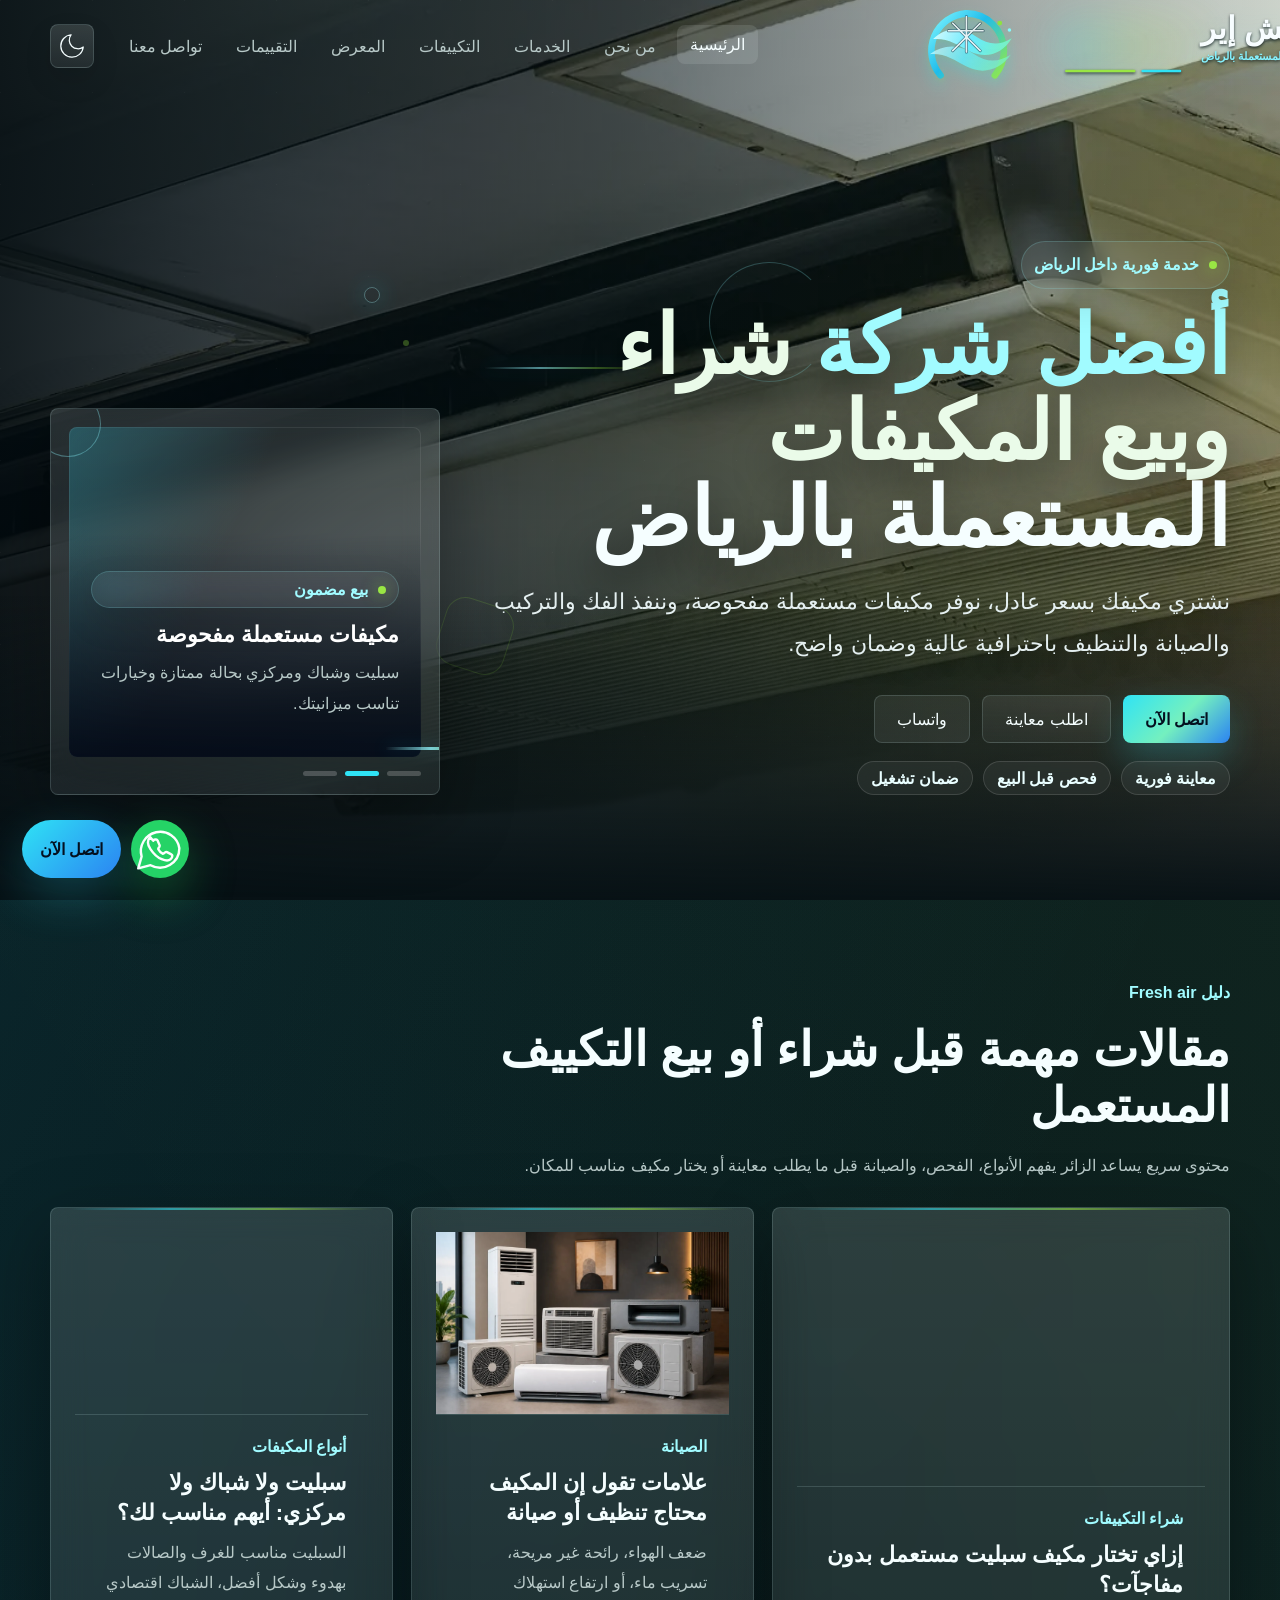
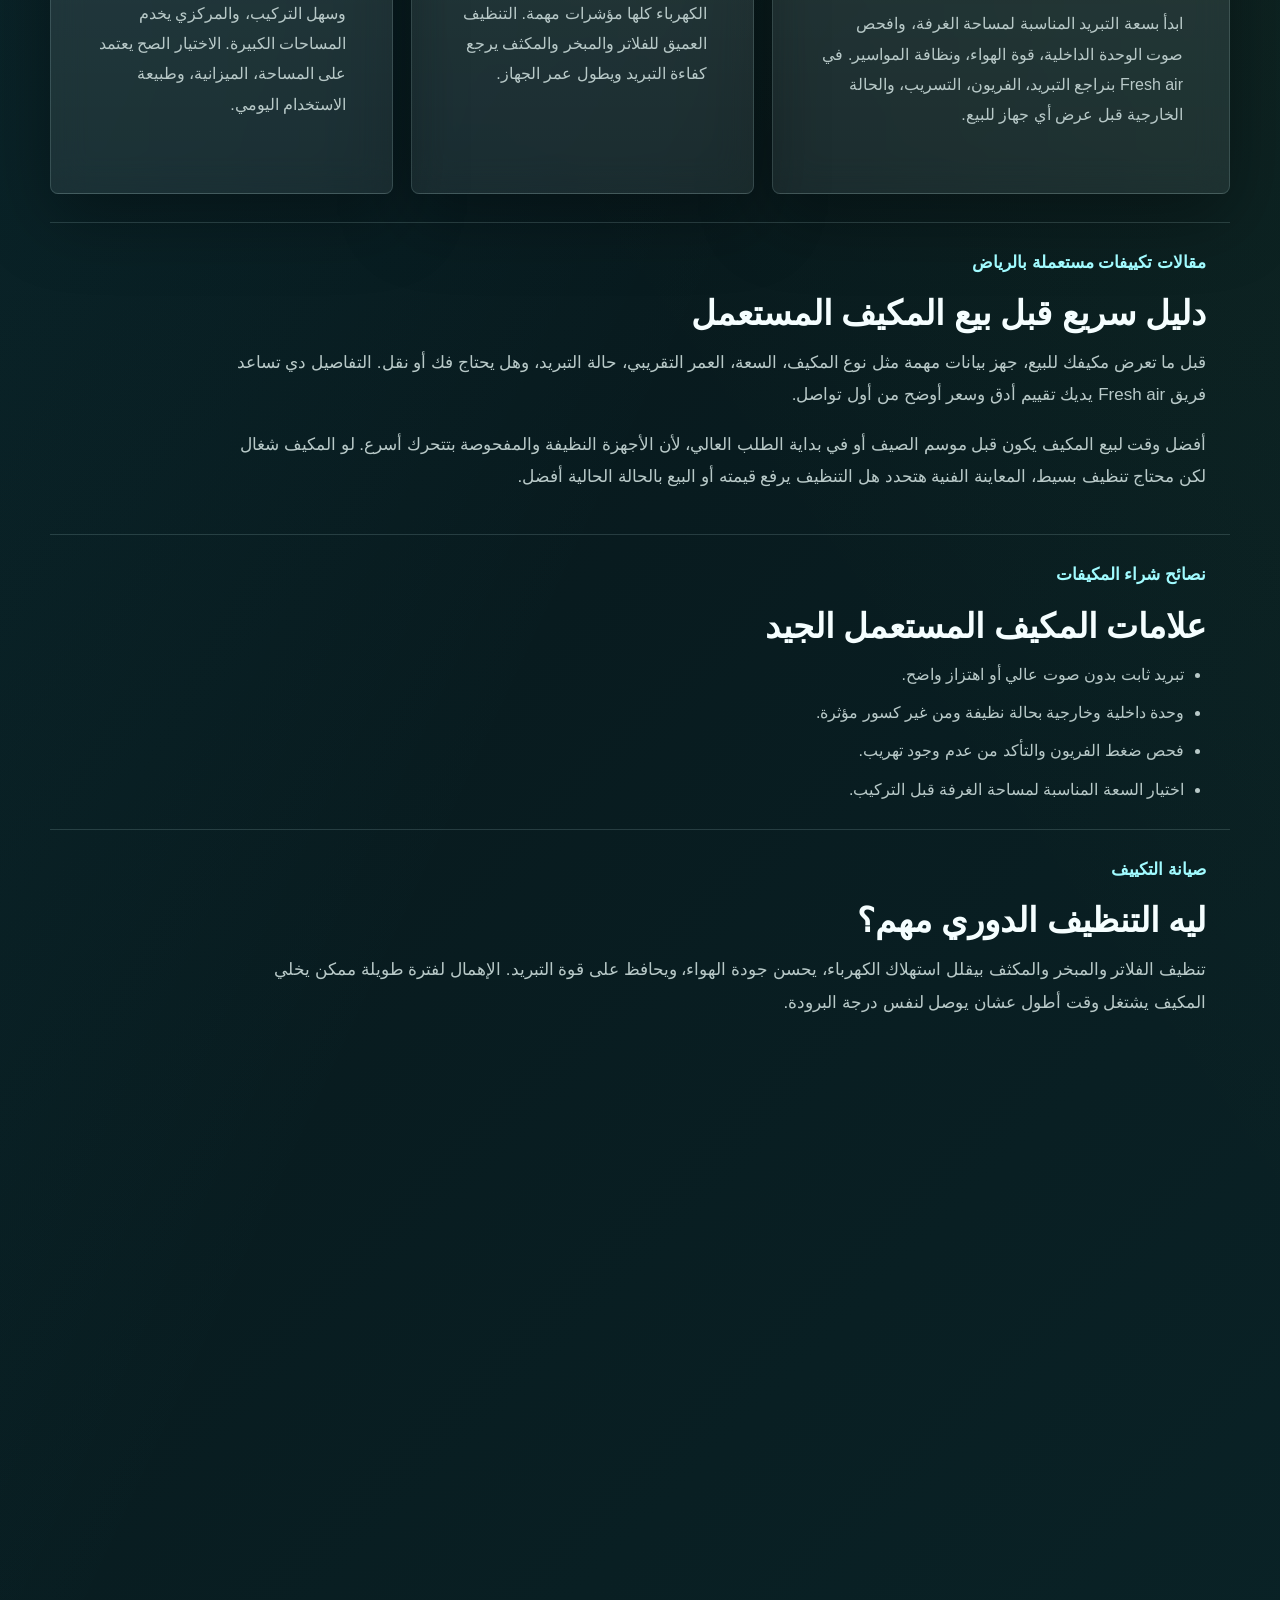
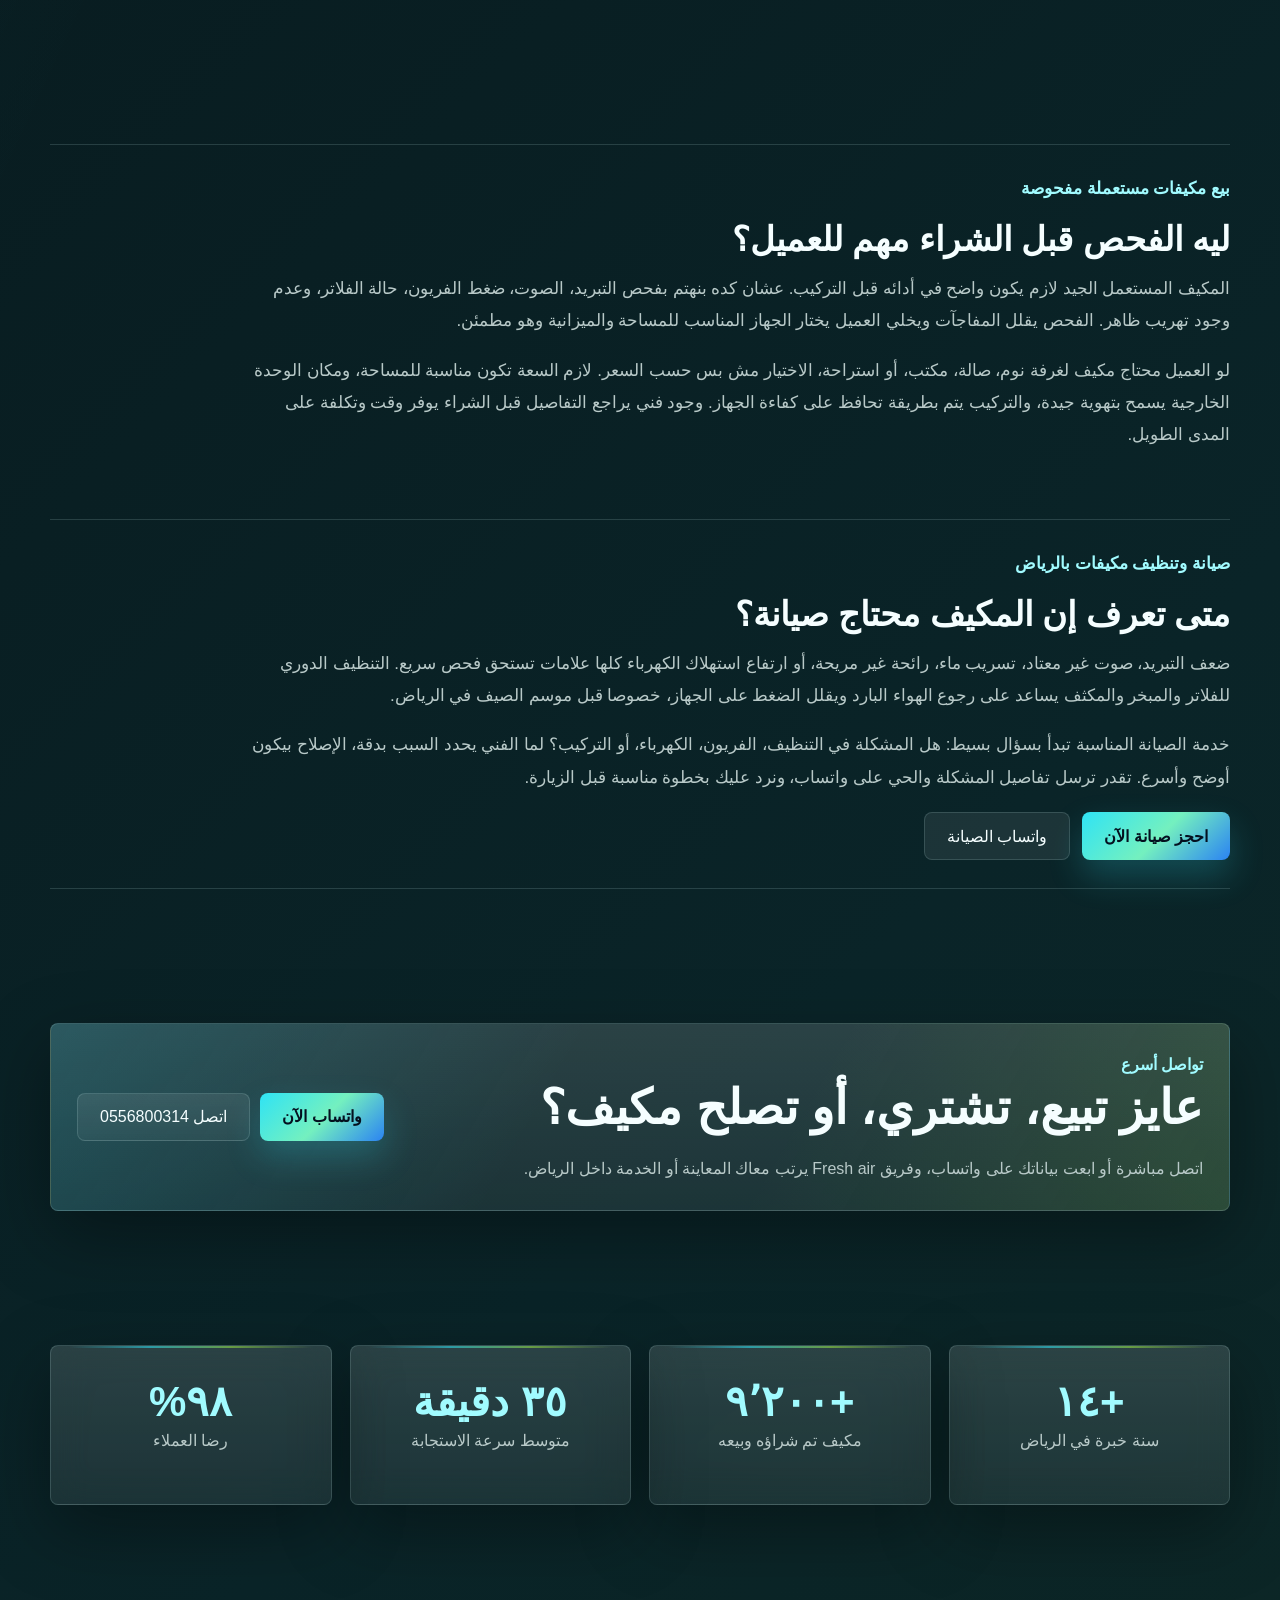
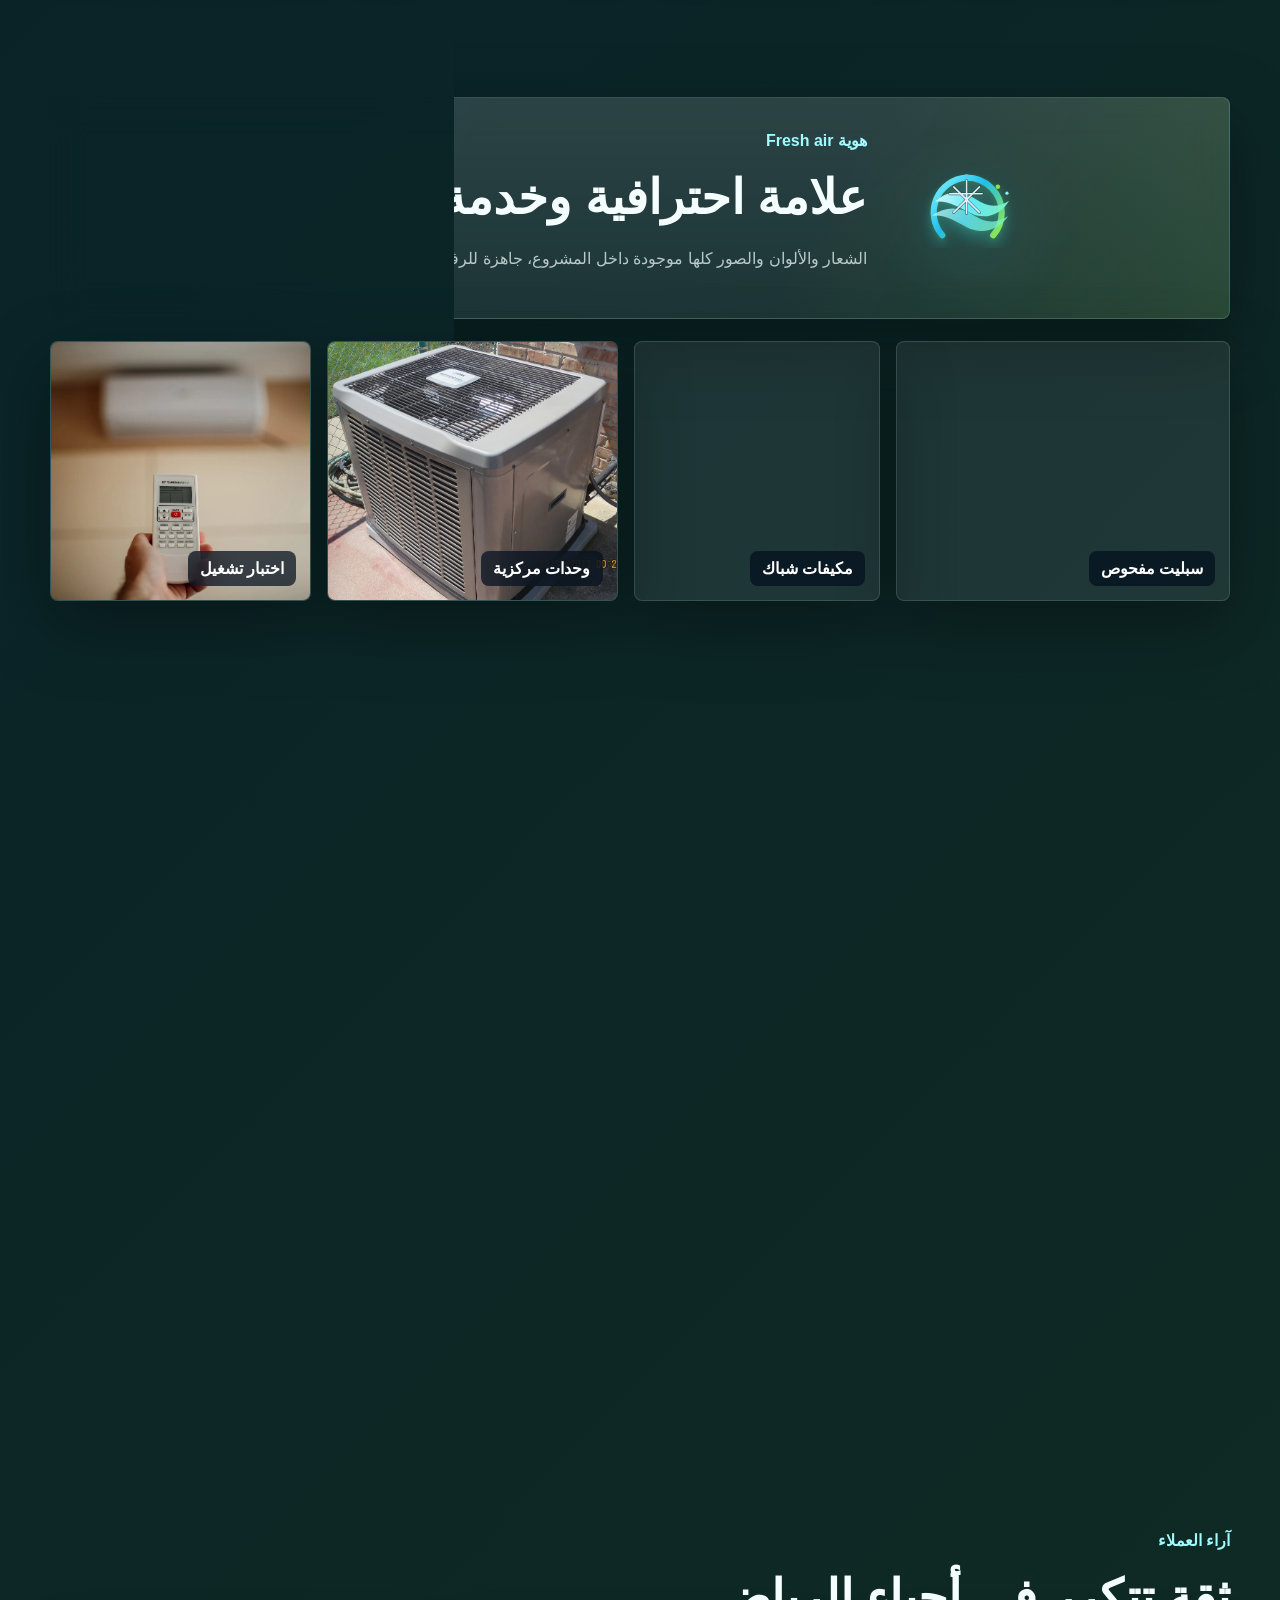
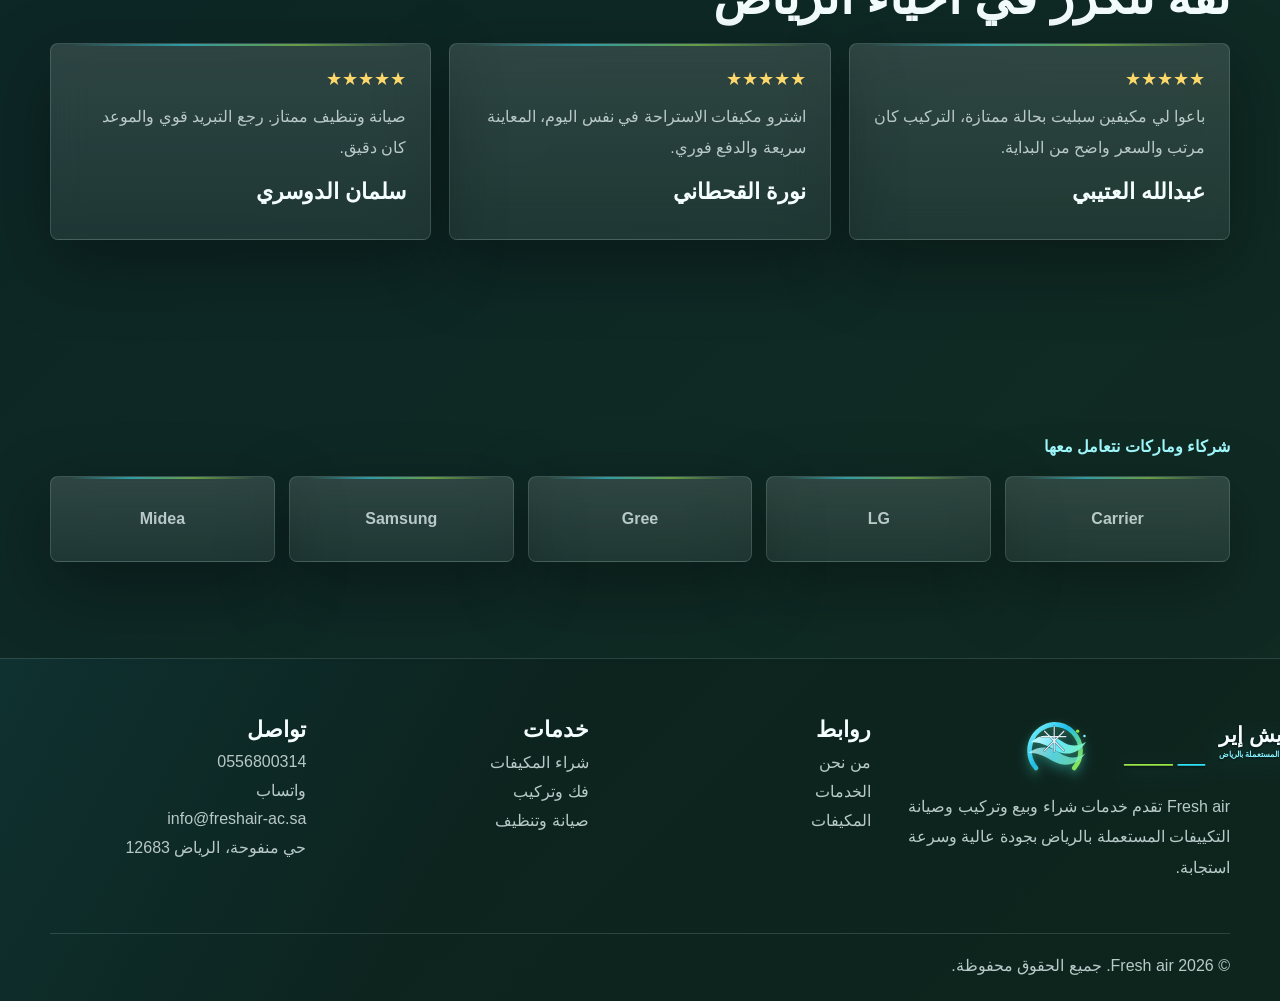
==== index.html @ 32bed6ec "Add files via upload" ====
﻿<!doctype html>
<html lang="ar" dir="rtl">
<head>
  <meta charset="utf-8">
  <meta name="viewport" content="width=device-width, initial-scale=1">
  <meta name="description" content="شركة فريش اير المتخصصة في شراء المكيفات المستعملة بالرياض. نشتري المكيفات السبلت والشباك والخربانة بأفضل سعر مع فك ونقل ومعاينة فورية.">
  <meta name="keywords" content="شراء مكيفات مستعملة بالرياض, حقين المكيفات المستعملة, نشتري مكيفات مستعملة, مكيفات مستعملة الرياض, فك وتركيب مكيفات الرياض, بيع مكيف مستعمل بالرياض, صيانة مكيفات الرياض, شراء مكيفات خربانة بالرياض">
  <meta name="robots" content="index, follow">
  <meta name="theme-color" content="#061923">
  <meta name="author" content="Fresh air">
  <meta property="og:locale" content="ar_SA">
  <meta property="og:type" content="website">
  <meta property="og:site_name" content="Fresh air">
  <meta property="og:title" content="شراء مكيفات مستعملة بالرياض | شركة فريش اير">
  <meta property="og:description" content="نشتري مكيفك المستعمل بأعلى سعر في الرياض. اتصل بنا الآن للمعاينة والفك والنقل وخدمات الصيانة والتركيب.">
  <meta property="og:image" content="https://freshair-ac.sa/assets/logo.svg">
  <meta property="og:url" content="https://freshair-ac.sa/">
  <meta name="twitter:card" content="summary_large_image">
  <meta name="twitter:title" content="شراء مكيفات مستعملة بالرياض | فريش اير">
  <meta name="twitter:description" content="نشتري مكيفك المستعمل بأفضل سعر داخل الرياض مع معاينة فورية وتواصل مباشر.">
  <meta name="twitter:image" content="https://freshair-ac.sa/assets/logo.svg">
  <link rel="canonical" href="https://freshair-ac.sa/">
  <link rel="preload" as="image" href="assets/img/hero-ac-luxury.webp">
  <title>شراء مكيفات مستعملة بالرياض | فريش اير</title>
  <link rel="icon" href="assets/logo.svg" type="image/svg+xml">
  <link rel="stylesheet" href="styles.min.css">
</head>
<body>
  <main>
    <section class="hero" style="--hero-img:url('assets/img/hero-ac-luxury.webp')">
      <div class="container hero-grid">
        <div class="reveal">
          <p class="eyebrow">خدمة فورية داخل الرياض</p>
          <h1><span>أفضل شركة</span> <span>شراء وبيع المكيفات</span> <span>المستعملة بالرياض</span></h1>
          <p class="lead">نشتري مكيفك بسعر عادل، نوفر مكيفات مستعملة مفحوصة، وننفذ الفك والتركيب والصيانة والتنظيف باحترافية عالية وضمان واضح.</p>
          <div class="hero-actions">
            <a class="btn primary" href="tel:+966556800314">اتصل الآن</a>
            <a class="btn ghost" href="contact.html">اطلب معاينة</a>
            <a class="btn" href="https://wa.me/966556800314?text=%D8%A3%D8%B1%D9%8A%D8%AF%20%D8%B4%D8%B1%D8%A7%D8%A1%20%D8%A3%D9%88%20%D8%A8%D9%8A%D8%B9%20%D9%85%D9%83%D9%8A%D9%81%20%D9%85%D8%B3%D8%AA%D8%B9%D9%85%D9%84%20%D8%A8%D8%A7%D9%84%D8%B1%D9%8A%D8%A7%D8%B6">واتساب</a>
          </div>
          <div class="hero-trust">
            <span>معاينة فورية</span>
            <span>فحص قبل البيع</span>
            <span>ضمان تشغيل</span>
          </div>
        </div>
        <aside class="hero-panel reveal" data-carousel data-slides='[
          {"tag":"شراء فوري","title":"نقيّم مكيفك في موقعك","text":"معاينة سريعة وسعر واضح ودفع مباشر عند الاتفاق.","image":"assets/img/service-technician.webp"},
          {"tag":"بيع مضمون","title":"مكيفات مستعملة مفحوصة","text":"سبليت وشباك ومركزي بحالة ممتازة وخيارات تناسب ميزانيتك.","image":"assets/img/split-wall.webp"},
          {"tag":"صيانة دقيقة","title":"تنظيف وتعبئة فريون","text":"فحص تبريد وتسريب وتنظيف عميق لاستعادة كفاءة المكيف.","image":"assets/img/central-hvac.webp"}
        ]'></aside>
        <div class="hero-motion" aria-hidden="true">
          <span></span>
          <span></span>
          <span></span>
          <span></span>
          <span></span>
        </div>
      </div>
    </section>

    <section class="section article-feature">
      <div class="container">
        <div class="section-heading reveal">
          <p class="eyebrow">دليل Fresh air</p>
          <h2>مقالات مهمة قبل شراء أو بيع التكييف المستعمل</h2>
          <p>محتوى سريع يساعد الزائر يفهم الأنواع، الفحص، والصيانة قبل ما يطلب معاينة أو يختار مكيف مناسب للمكان.</p>
        </div>
        <div class="article-grid">
          <article class="card article-card reveal">
            <img src="assets/img/split-wall.webp" alt="مكيف سبليت مستعمل مفحوص للبيع بالرياض" width="1920" height="1440" loading="lazy" decoding="async">
            <div class="article-body">
              <span>شراء التكييفات</span>
              <h3>إزاي تختار مكيف سبليت مستعمل بدون مفاجآت؟</h3>
              <p>ابدأ بسعة التبريد المناسبة لمساحة الغرفة، وافحص صوت الوحدة الداخلية، قوة الهواء، ونظافة المواسير. في Fresh air بنراجع التبريد، الفريون، التسريب، والحالة الخارجية قبل عرض أي جهاز للبيع.</p>
            </div>
          </article>
          <article class="card article-card reveal">
            <img src="assets/img/maintenance-filter.webp" alt="تنظيف فلتر مكيف أثناء صيانة تكييف بالرياض" width="1536" height="1024" loading="lazy" decoding="async">
            <div class="article-body">
              <span>الصيانة</span>
              <h3>علامات تقول إن المكيف محتاج تنظيف أو صيانة</h3>
              <p>ضعف الهواء، رائحة غير مريحة، تسريب ماء، أو ارتفاع استهلاك الكهرباء كلها مؤشرات مهمة. التنظيف العميق للفلاتر والمبخر والمكثف يرجع كفاءة التبريد ويطول عمر الجهاز.</p>
            </div>
          </article>
          <article class="card article-card reveal">
            <img src="assets/img/window-ac.webp" alt="مكيف شباك مستعمل للبيع في الرياض" width="1280" height="2774" loading="lazy" decoding="async">
            <div class="article-body">
              <span>أنواع المكيفات</span>
              <h3>سبليت ولا شباك ولا مركزي: أيهم مناسب لك؟</h3>
              <p>السبليت مناسب للغرف والصالات بهدوء وشكل أفضل، الشباك اقتصادي وسهل التركيب، والمركزي يخدم المساحات الكبيرة. الاختيار الصح يعتمد على المساحة، الميزانية، وطبيعة الاستخدام اليومي.</p>
            </div>
          </article>
        </div>
        <div class="knowledge-grid">
          <article class="card knowledge-card reveal">
            <p class="eyebrow">مقالات تكييفات مستعملة بالرياض</p>
            <h3>دليل سريع قبل بيع المكيف المستعمل</h3>
            <p>قبل ما تعرض مكيفك للبيع، جهز بيانات مهمة مثل نوع المكيف، السعة، العمر التقريبي، حالة التبريد، وهل يحتاج فك أو نقل. التفاصيل دي تساعد فريق Fresh air يديك تقييم أدق وسعر أوضح من أول تواصل.</p>
            <p>أفضل وقت لبيع المكيف يكون قبل موسم الصيف أو في بداية الطلب العالي، لأن الأجهزة النظيفة والمفحوصة بتتحرك أسرع. لو المكيف شغال لكن محتاج تنظيف بسيط، المعاينة الفنية هتحدد هل التنظيف يرفع قيمته أو البيع بالحالة الحالية أفضل.</p>
          </article>
          <article class="card knowledge-card reveal">
            <p class="eyebrow">نصائح شراء المكيفات</p>
            <h3>علامات المكيف المستعمل الجيد</h3>
            <ul>
              <li>تبريد ثابت بدون صوت عالي أو اهتزاز واضح.</li>
              <li>وحدة داخلية وخارجية بحالة نظيفة ومن غير كسور مؤثرة.</li>
              <li>فحص ضغط الفريون والتأكد من عدم وجود تهريب.</li>
              <li>اختيار السعة المناسبة لمساحة الغرفة قبل التركيب.</li>
            </ul>
          </article>
          <article class="card knowledge-card reveal">
            <p class="eyebrow">صيانة التكييف</p>
            <h3>ليه التنظيف الدوري مهم؟</h3>
            <p>تنظيف الفلاتر والمبخر والمكثف بيقلل استهلاك الكهرباء، يحسن جودة الهواء، ويحافظ على قوة التبريد. الإهمال لفترة طويلة ممكن يخلي المكيف يشتغل وقت أطول عشان يوصل لنفس درجة البرودة.</p>
          </article>
          <article class="card knowledge-card reveal">
            <p class="eyebrow">خدمة داخل الرياض</p>
            <h3>متى تحتاج فني فك وتركيب؟</h3>
            <p>لو هتنقل المكيف من بيت لبيت، أو تغير مكان الوحدة، أو تركب جهاز مستعمل جديد، الفني المختص يحافظ على النحاس والوصلات ويجرب التشغيل بعد التركيب. ده يقلل الأعطال ويحافظ على كفاءة الجهاز.</p>
          </article>
        </div>
        <div class="seo-articles">
          <article class="seo-article reveal">
            <p class="eyebrow">شراء مكيفات مستعملة بالرياض</p>
            <h3>إزاي Fresh air يحدد سعر المكيف المستعمل؟</h3>
            <p>تحديد سعر المكيف المستعمل مش بيكون على الاسم أو الشكل الخارجي فقط. الفريق بيبص على نوع الجهاز، السعة، عمر التشغيل، حالة الكمبروسر، قوة الهواء، نظافة الوحدة الداخلية والخارجية، وحالة النحاس والوصلات. لما تكون البيانات واضحة من البداية، التقييم بيكون أسرع والعميل يعرف هل الأفضل البيع الفوري أو الصيانة البسيطة قبل البيع.</p>
            <p>لو عندك مكيف سبليت، شباك، أو مركزي وعايز تبيعه داخل الرياض، ابعت صورة الجهاز ومكانك ونوع الخدمة المطلوبة على واتساب. بنراجع التفاصيل ونرتب معاينة مناسبة، والهدف إن العميل يوصل لسعر عادل بدون انتظار طويل أو زيارات غير واضحة.</p>
            <div class="article-cta">
              <a class="btn primary" href="https://wa.me/966556800314?text=%D8%A3%D8%B1%D9%8A%D8%AF%20%D8%A8%D9%8A%D8%B9%20%D9%85%D9%83%D9%8A%D9%81%20%D9%85%D8%B3%D8%AA%D8%B9%D9%85%D9%84%20%D9%81%D9%8A%20%D8%A7%D9%84%D8%B1%D9%8A%D8%A7%D8%B6">بيع مكيف عبر واتساب</a>
              <a class="btn ghost" href="tel:+966556800314">اتصال سريع</a>
            </div>
          </article>
          <article class="seo-article reveal">
            <p class="eyebrow">بيع مكيفات مستعملة مفحوصة</p>
            <h3>ليه الفحص قبل الشراء مهم للعميل؟</h3>
            <p>المكيف المستعمل الجيد لازم يكون واضح في أدائه قبل التركيب. عشان كده بنهتم بفحص التبريد، الصوت، ضغط الفريون، حالة الفلاتر، وعدم وجود تهريب ظاهر. الفحص يقلل المفاجآت ويخلي العميل يختار الجهاز المناسب للمساحة والميزانية وهو مطمئن.</p>
            <p>لو العميل محتاج مكيف لغرفة نوم، صالة، مكتب، أو استراحة، الاختيار مش بس حسب السعر. لازم السعة تكون مناسبة للمساحة، ومكان الوحدة الخارجية يسمح بتهوية جيدة، والتركيب يتم بطريقة تحافظ على كفاءة الجهاز. وجود فني يراجع التفاصيل قبل الشراء يوفر وقت وتكلفة على المدى الطويل.</p>
          </article>
          <article class="seo-article reveal">
            <p class="eyebrow">صيانة وتنظيف مكيفات بالرياض</p>
            <h3>متى تعرف إن المكيف محتاج صيانة؟</h3>
            <p>ضعف التبريد، صوت غير معتاد، تسريب ماء، رائحة غير مريحة، أو ارتفاع استهلاك الكهرباء كلها علامات تستحق فحص سريع. التنظيف الدوري للفلاتر والمبخر والمكثف يساعد على رجوع الهواء البارد ويقلل الضغط على الجهاز، خصوصا قبل موسم الصيف في الرياض.</p>
            <p>خدمة الصيانة المناسبة تبدأ بسؤال بسيط: هل المشكلة في التنظيف، الفريون، الكهرباء، أو التركيب؟ لما الفني يحدد السبب بدقة، الإصلاح بيكون أوضح وأسرع. تقدر ترسل تفاصيل المشكلة والحي على واتساب، ونرد عليك بخطوة مناسبة قبل الزيارة.</p>
            <div class="article-cta">
              <a class="btn primary" href="contact.html">احجز صيانة الآن</a>
              <a class="btn" href="https://wa.me/966556800314?text=%D8%A3%D8%B1%D9%8A%D8%AF%20%D8%B5%D9%8A%D8%A7%D9%86%D8%A9%20%D9%85%D9%83%D9%8A%D9%81%20%D8%AF%D8%A7%D8%AE%D9%84%20%D8%A7%D9%84%D8%B1%D9%8A%D8%A7%D8%B6">واتساب الصيانة</a>
            </div>
          </article>
        </div>
      </div>
    </section>
    <section class="contact-strip">
      <div class="container contact-ribbon reveal">
        <div>
          <p class="eyebrow">تواصل أسرع</p>
          <h2>عايز تبيع، تشتري، أو تصلح مكيف؟</h2>
          <p>اتصل مباشرة أو ابعت بياناتك على واتساب، وفريق Fresh air يرتب معاك المعاينة أو الخدمة داخل الرياض.</p>
        </div>
        <div class="contact-ribbon-actions">
          <a class="btn primary" href="https://wa.me/966556800314?text=%D8%A3%D8%B1%D9%8A%D8%AF%20%D8%AD%D8%AC%D8%B2%20%D9%85%D8%B9%D8%A7%D9%8A%D9%86%D8%A9%20%D9%85%D9%83%D9%8A%D9%81">واتساب الآن</a>
          <a class="btn ghost" href="tel:+966556800314">اتصل 0556800314</a>
        </div>
      </div>
    </section>
    <section class="section">
      <div class="container grid-4">
        <div class="card stat"><strong data-count="14" data-prefix="+">+14</strong><p>سنة خبرة في الرياض</p></div>
        <div class="card stat"><strong data-count="9200" data-prefix="+">+9200</strong><p>مكيف تم شراؤه وبيعه</p></div>
        <div class="card stat"><strong data-count="35" data-suffix=" دقيقة">35 دقيقة</strong><p>متوسط سرعة الاستجابة</p></div>
        <div class="card stat"><strong data-count="98" data-suffix="%">98%</strong><p>رضا العملاء</p></div>
      </div>
    </section>

    <section class="section visual-band">
      <div class="container">
        <div class="brand-showcase reveal">
          <img src="assets/logo.svg" alt="شعار Fresh air للمكيفات المستعملة بالرياض" width="430" height="124" loading="lazy" decoding="async">
          <div>
            <p class="eyebrow">هوية Fresh air</p>
            <h2>علامة احترافية وخدمة واضحة</h2>
            <p>الشعار والألوان والصور كلها موجودة داخل المشروع، جاهزة للرفع والتعديل واستبدال الصور لاحقا بصوركم الحقيقية.</p>
          </div>
        </div>
        <div class="image-strip">
          <figure class="image-card reveal"><img src="assets/img/split-wall.webp" alt="مكيف سبليت جداري مفحوص" width="1920" height="1440" loading="lazy" decoding="async"><figcaption>سبليت مفحوص</figcaption></figure>
          <figure class="image-card reveal"><img src="assets/img/window-ac.webp" alt="مكيف شباك مستعمل" width="1280" height="2774" loading="lazy" decoding="async"><figcaption>مكيفات شباك</figcaption></figure>
          <figure class="image-card reveal"><img src="assets/img/central-hvac.webp" alt="وحدة تكييف مركزية مستعملة" width="1920" height="1440" loading="lazy" decoding="async"><figcaption>وحدات مركزية</figcaption></figure>
          <figure class="image-card reveal"><img src="assets/img/remote-control.webp" alt="اختبار تشغيل المكيف بالريموت" width="1920" height="1282" loading="lazy" decoding="async"><figcaption>اختبار تشغيل</figcaption></figure>
        </div>
      </div>
    </section>

    <section class="section">
      <div class="container split">
        <div class="media-frame reveal" style="background-image:url('assets/img/technician-install.webp')"></div>
        <div class="reveal">
          <p class="eyebrow">لماذا Fresh air؟</p>
          <h2>تجربة راقية من أول اتصال حتى تشغيل المكيف</h2>
          <p>نعامل المكيف المستعمل كأصل له قيمة. نعاين بدقة، نوضح الحالة، ونقدم سعرا منطقيا بلا مبالغة أو مساومة مرهقة. وفي البيع نقدم أجهزة مفحوصة ومهيأة للتركيب.</p>
          <div class="grid-3">
            <article class="card"><div class="icon"></div><h3>تسعير شفاف</h3><p>تقييم حسب النوع والعمر والحالة وسعة التبريد.</p></article>
            <article class="card"><div class="icon"></div><h3>فنيون مختصون</h3><p>فك وتركيب آمن يحافظ على النحاس والوحدة.</p></article>
            <article class="card"><div class="icon"></div><h3>ضمان تشغيل</h3><p>اختبار بعد التركيب ومتابعة عند الحاجة.</p></article>
          </div>
        </div>
      </div>
    </section>

    <section class="section">
      <div class="container">
        <div class="reveal">
          <p class="eyebrow">آراء العملاء</p>
          <h2>ثقة تتكرر في أحياء الرياض</h2>
        </div>
        <div class="review-grid">
          <article class="card"><div class="stars">★★★★★</div><p>باعوا لي مكيفين سبليت بحالة ممتازة، التركيب كان مرتب والسعر واضح من البداية.</p><h3>عبدالله العتيبي</h3></article>
          <article class="card"><div class="stars">★★★★★</div><p>اشترو مكيفات الاستراحة في نفس اليوم، المعاينة سريعة والدفع فوري.</p><h3>نورة القحطاني</h3></article>
          <article class="card"><div class="stars">★★★★★</div><p>صيانة وتنظيف ممتاز. رجع التبريد قوي والموعد كان دقيق.</p><h3>سلمان الدوسري</h3></article>
        </div>
      </div>
    </section>

    <section class="section">
      <div class="container">
        <p class="eyebrow reveal">شركاء وماركات نتعامل معها</p>
        <div class="partners">
          <div class="card partner">Carrier</div>
          <div class="card partner">LG</div>
          <div class="card partner">Gree</div>
          <div class="card partner">Samsung</div>
          <div class="card partner">Midea</div>
        </div>
      </div>
    </section>
  </main>
  <footer class="footer"></footer>
  <script src="app.min.js"></script>
  <script src="content.min.js"></script>
  <script type="application/ld+json">
  {
    "@context": "https://schema.org",
    "@type": "LocalBusiness",
    "name": "Fresh air",
    "alternateName": "فريش إير للمكيفات",
    "description": "شراء مكيفات مستعملة بالرياض وبيع وتركيب وصيانة التكييفات مع معاينة فورية وتواصل مباشر.",
    "image": "https://freshair-ac.sa/assets/logo.svg",
    "url": "https://freshair-ac.sa/",
    "telephone": "+966556800314",
    "email": "info@freshair-ac.sa",
    "address": {
      "@type": "PostalAddress",
      "streetAddress": "حي منفوحة",
      "addressLocality": "الرياض",
      "postalCode": "12683",
      "addressCountry": "SA"
    },
    "geo": {
      "@type": "GeoCoordinates",
      "latitude": 24.5995,
      "longitude": 46.7275
    },
    "areaServed": "الرياض",
    "priceRange": "$$",
    "sameAs": ["https://wa.me/966556800314"]
  }
  </script>
  <script type="application/ld+json">
  {
    "@context": "https://schema.org",
    "@type": "ItemList",
    "name": "مقالات تكييفات مستعملة بالرياض",
    "itemListElement": [
      {
        "@type": "Article",
        "position": 1,
        "headline": "إزاي Fresh air يحدد سعر المكيف المستعمل؟",
        "description": "شرح عوامل تقييم سعر المكيف المستعمل في الرياض مثل السعة والحالة والتبريد والفريون."
      },
      {
        "@type": "Article",
        "position": 2,
        "headline": "ليه الفحص قبل الشراء مهم للعميل؟",
        "description": "نصائح لاختيار مكيف مستعمل مفحوص ومناسب للمساحة والميزانية."
      },
      {
        "@type": "Article",
        "position": 3,
        "headline": "متى تعرف إن المكيف محتاج صيانة؟",
        "description": "علامات ضعف التبريد وتسريب الماء والحاجة إلى تنظيف أو صيانة مكيفات بالرياض."
      }
    ]
  }
  </script>
</body>
</html>
---- styles.min.css ----
﻿:root{color-scheme:dark;--bg:#061014;--bg-2:#0a2428;--bg-3:#112b22;--panel:rgba(246,255,253,.075);--panel-strong:rgba(246,255,253,.14);--text:#f5feff;--muted:#b8c9c8;--line:rgba(214,255,251,.15);--cyan:#2fe3f5;--cyan-2:#a1fbff;--blue:#2b83f2;--mint:#74f0bf;--green:#99e644;--amber:#f4c767;--nav-bg:rgba(5,19,23,.76);--mobile-nav-bg:rgba(5,19,23,.96);--hero-overlay-strong:rgba(3,11,15,.93);--hero-overlay-mid:rgba(4,18,22,.62);--hero-overlay-soft:rgba(4,18,22,.16);--logo-text:#f7fdff;--logo-muted:#86f3ff;--logo-accent:#9af044;--logo-shadow:rgba(0,15,21,.78);--white:#ffffff;--shadow:0 24px 70px rgba(0,0,0,.34);--soft:0 18px 50px rgba(47,227,245,.17);--radius:8px;--max:1180px}:root.light{color-scheme:light;--bg:#f8fbf8;--bg-2:#edf8f2;--bg-3:#e8f5ff;--panel:rgba(255,255,255,.84);--panel-strong:rgba(255,255,255,.97);--text:#09242a;--muted:#566d69;--line:rgba(9,36,42,.13);--cyan:#08aeca;--cyan-2:#087f96;--blue:#246fe0;--mint:#18b889;--green:#67b82b;--amber:#a96f00;--nav-bg:rgba(249,253,251,.86);--mobile-nav-bg:rgba(249,253,251,.97);--hero-overlay-strong:rgba(248,253,251,.87);--hero-overlay-mid:rgba(236,249,245,.64);--hero-overlay-soft:rgba(255,255,255,.18);--logo-text:#072a32;--logo-muted:#087f96;--logo-accent:#4e9f21;--logo-shadow:rgba(255,255,255,.78);--shadow:0 24px 70px rgba(0,55,68,.13);--soft:0 18px 50px rgba(8,174,202,.14)}*{box-sizing:border-box}html{scroll-behavior:smooth;overflow-x:clip}body{margin:0;font-family:"Tajawal","Cairo","Segoe UI",Tahoma,Arial,sans-serif;background:linear-gradient(115deg,rgba(47,227,245,.11),transparent 34%),linear-gradient(235deg,rgba(153,230,68,.08),transparent 31%),linear-gradient(135deg,var(--bg),var(--bg-2) 58%,var(--bg-3));color:var(--text);min-height:100vh;max-width:100vw;overflow-x:clip;transition:background .55s ease,color .55s ease}body::before,body::after{content:"";position:fixed;inset:0;pointer-events:none;z-index:-2}body::before{background:linear-gradient(103deg,transparent 0 22%,rgba(47,227,245,.075) 33%,transparent 48%),linear-gradient(287deg,transparent 0 28%,rgba(116,240,191,.065) 42%,transparent 60%);opacity:.85;animation:ambientFlow 18s ease-in-out infinite alternate}body::after{background-image:linear-gradient(rgba(255,255,255,.035) 1px,transparent 1px),linear-gradient(90deg,rgba(255,255,255,.03) 1px,transparent 1px);background-size:84px 84px;-webkit-mask-image:linear-gradient(to bottom,transparent,#000 14%,#000 72%,transparent);mask-image:linear-gradient(to bottom,transparent,#000 14%,#000 72%,transparent);opacity:.34}:root.light body::before{opacity:.5}:root.light body::after{background-image:linear-gradient(rgba(8,46,53,.05) 1px,transparent 1px),linear-gradient(90deg,rgba(8,46,53,.04) 1px,transparent 1px);opacity:.42}@keyframes ambientFlow{0%{transform:translate3d(-1.5rem,0,0);opacity:.55}100%{transform:translate3d(1.5rem,-1rem,0);opacity:.9}}a{color:inherit;text-decoration:none}img{max-width:100%;height:auto;display:block}button,input,textarea,select{font:inherit}.loader{position:fixed;inset:0;z-index:1000;display:grid;place-items:center;background:#04101f;transition:opacity .6s ease,visibility .6s ease}.loader.hide{opacity:0;visibility:hidden}.loader-mark{width:92px;height:92px;border-radius:50%;border:1px solid rgba(124,243,255,.25);display:grid;place-items:center;position:relative;box-shadow:0 0 50px rgba(56,220,255,.32)}.loader-mark::before{content:"";position:absolute;inset:-4px;border-radius:inherit;border:3px solid transparent;border-top-color:var(--cyan);animation:spin 1s linear infinite}.loader-mark span{color:var(--cyan-2);font-weight:900;font-size:30px}@keyframes spin{to{transform:rotate(360deg)}}.page-transition{position:fixed;inset:0;z-index:900;pointer-events:none;background:linear-gradient(120deg,#061326,#0a65ff,#38dcff);transform:translateX(105%)}.page-transition.active{animation:pageSweep .72s cubic-bezier(.7,0,.2,1)}@keyframes pageSweep{0%{transform:translateX(105%)}45%{transform:translateX(0)}100%{transform:translateX(-105%)}}.nav{position:fixed;top:0;inset-inline:0;z-index:100;transition:background .35s ease,box-shadow .35s ease,transform .35s ease,border-color .35s ease}.nav.scrolled{background:var(--nav-bg);backdrop-filter:blur(18px);border-bottom:1px solid var(--line);box-shadow:0 8px 40px rgba(0,0,0,.18)}:root.light .nav.scrolled{box-shadow:0 12px 38px rgba(9,48,58,.09)}.nav-inner{width:min(var(--max),calc(100vw - 32px));margin:auto;height:92px;display:flex;align-items:center;gap:22px}.brand{display:inline-flex;align-items:center;justify-content:flex-start;min-width:326px;height:84px;color:var(--logo-text);position:relative;isolation:isolate;direction:ltr;justify-content:center;border-radius:999px;transition:transform .32s ease,filter .32s ease}.brand::before{content:"";position:absolute;inset:9px 4px 7px auto;width:176px;border-radius:999px;background:linear-gradient(90deg,rgba(47,227,245,.28),rgba(153,230,68,.18),transparent);filter:blur(18px);opacity:.82;z-index:-1;transition:opacity .3s ease,transform .3s ease}.brand::after{content:"";position:absolute;inset:15px 0 13px auto;width:68%;border-radius:inherit;border:1px solid rgba(161,251,255,.1);background:linear-gradient(90deg,rgba(255,255,255,.075),transparent 72%);opacity:0;transform:scaleX(.94);transform-origin:right;transition:opacity .32s ease,transform .32s ease;z-index:-1}.brand:hover{transform:translateY(-1px);filter:drop-shadow(0 14px 26px rgba(47,227,245,.2))}.brand:hover::before{opacity:1;transform:translateX(-5px) scale(1.08)}.brand:hover::after{opacity:1;transform:scaleX(1)}.brand-logo,.footer-logo{width:318px;max-height:86px;height:auto;overflow:visible;display:block}.brand-full{display:block}.brand-compact{display:none;align-items:center;gap:6px;color:var(--logo-text);direction:rtl;font-family:"Tajawal","Cairo","Segoe UI",Arial,Helvetica,sans-serif;font-size:18px;font-weight:900;letter-spacing:0;filter:drop-shadow(0 2px 2px var(--logo-shadow)) drop-shadow(0 10px 18px rgba(47,227,245,.14))}.brand-mark-logo{width:54px;height:54px;overflow:visible;flex:0 0 auto}.logo-symbol{transform-origin:64px 62px;animation:logoBreathe 5.8s ease-in-out infinite}.brand:hover .logo-symbol{animation-duration:3.8s}.logo-copy{filter:drop-shadow(0 2px 2px var(--logo-shadow)) drop-shadow(0 10px 20px rgba(47,227,245,.12))}.logo-wordmark{fill:var(--logo-text);font-family:"Tajawal","Cairo","Segoe UI",Arial,Helvetica,sans-serif;font-size:42px;font-weight:900;letter-spacing:0}.logo-wordmark-ar{fill:var(--logo-text);font-size:44px}.logo-tagline{fill:var(--logo-muted);font-family:"Tajawal","Cairo","Segoe UI",Arial,sans-serif;font-size:16px;font-weight:800;letter-spacing:0}.logo-enline{fill:var(--logo-accent);font-family:"Segoe UI",Arial,Helvetica,sans-serif;font-size:13px;font-weight:900;letter-spacing:2px}.logo-rule{fill:none;stroke-width:3.5;stroke-linecap:round}.logo-rule-green{stroke:var(--green)}.logo-rule-blue{stroke:var(--cyan)}.logo-spark{transform-origin:center;animation:logoSpark 4.8s ease-in-out infinite}.logo-spark + .logo-spark{animation-delay:.8s}@keyframes logoBreathe{0%,100%{transform:translate3d(0,0,0) scale(1)}50%{transform:translate3d(-1px,-1px,0) scale(1.025)}}@keyframes logoSpark{0%,100%{transform:translateY(0) scale(.92);opacity:.55}50%{transform:translateY(-3px) scale(1.08);opacity:1}}.nav-links{display:flex;align-items:center;gap:8px;margin-inline-start:auto}.nav-links a{color:var(--muted);padding:10px 13px;border-radius:var(--radius);transition:color .25s ease,background .25s ease,transform .25s ease;white-space:nowrap}.nav-links a:hover,.nav-links a.active{color:var(--text);background:color-mix(in srgb,var(--panel-strong) 78%,transparent);transform:translateY(-2px)}.nav-actions{display:flex;align-items:center;gap:10px}.icon-btn,.menu-btn{width:44px;height:44px;border:1px solid var(--line);border-radius:var(--radius);background:linear-gradient(180deg,var(--panel-strong),var(--panel));color:var(--text);display:grid;place-items:center;cursor:pointer;box-shadow:0 12px 28px rgba(0,0,0,.11);transition:transform .25s ease,border-color .25s ease,background .25s ease,color .25s ease}.icon-btn:hover,.menu-btn:hover{transform:translateY(-2px);border-color:rgba(56,220,255,.5);background:var(--panel-strong);color:var(--cyan-2)}.theme-toggle svg{transition:transform .35s ease}.theme-toggle:hover svg{transform:rotate(-12deg) scale(1.06)}.menu-btn{display:none}.section{padding:96px 0;position:relative}.container{width:min(var(--max),calc(100vw - 32px));margin:auto}.eyebrow{color:var(--cyan-2);font-weight:800;letter-spacing:0;margin-bottom:14px}h1,h2,h3,p{margin-top:0}h1{font-size:clamp(40px,7vw,82px);line-height:1.05;margin-bottom:20px;max-width:950px;text-wrap:balance}h1 span{display:inline}h2{font-size:clamp(28px,4vw,48px);line-height:1.15;margin-bottom:18px}h3{font-size:22px;margin-bottom:10px}p{color:var(--muted);line-height:1.9}.lead{font-size:clamp(17px,2.1vw,22px);max-width:780px;text-wrap:pretty}.section-heading{max-width:780px;margin-bottom:26px}.btn{border:1px solid var(--line);border-radius:var(--radius);min-height:48px;padding:0 22px;display:inline-flex;align-items:center;justify-content:center;gap:9px;color:var(--text);background:var(--panel);cursor:pointer;position:relative;overflow:hidden;transition:transform .25s ease,box-shadow .25s ease,background .25s ease,border-color .25s ease,color .25s ease;white-space:nowrap}.btn::after{content:"";position:absolute;inset:0;background:linear-gradient(115deg,transparent 0 36%,rgba(255,255,255,.22) 50%,transparent 64%);transform:translateX(120%);transition:transform .6s ease}.btn:hover{transform:translateY(-3px);border-color:rgba(56,220,255,.56);box-shadow:var(--soft)}.btn:hover::after{transform:translateX(-120%)}.btn.primary{border:0;background:linear-gradient(135deg,var(--cyan),var(--mint) 52%,var(--blue));color:#04101f;font-weight:900;box-shadow:0 16px 34px rgba(50,221,248,.22)}.btn.ghost{background:linear-gradient(180deg,rgba(255,255,255,.09),rgba(255,255,255,.045))}.hero{min-height:100svh;display:grid;align-items:center;padding:130px 0 60px;isolation:isolate;overflow:hidden;position:relative}.hero::before{content:"";position:absolute;inset:0;background:linear-gradient(90deg,var(--hero-overlay-strong) 0%,var(--hero-overlay-mid) 48%,var(--hero-overlay-soft) 100%),linear-gradient(135deg,rgba(47,227,245,.17),transparent 29%,rgba(153,230,68,.1) 72%,transparent),linear-gradient(0deg,rgba(6,16,20,.56) 0%,transparent 42%),var(--hero-img,url("assets/img/hero-ac-luxury.webp"));background-size:cover;background-position:center;transform:scale(1.04);animation:heroZoom 16s ease-in-out infinite alternate;z-index:-2}.hero::after{content:"";position:absolute;inset:0;background:linear-gradient(0deg,var(--bg) 0%,transparent 34%),linear-gradient(120deg,rgba(255,255,255,.035) 0 1px,transparent 1px 64px);background-size:auto,92px 92px;opacity:.95;z-index:-1}@keyframes heroZoom{to{transform:scale(1.12) translateX(1.2rem)}}.hero-grid{display:grid;grid-template-columns:1fr 390px;gap:44px;align-items:end;position:relative;min-height:620px}.hero .eyebrow{display:inline-flex;align-items:center;gap:10px;padding:8px 12px;border:1px solid rgba(143,247,255,.18);border-radius:999px;background:rgba(255,255,255,.055);backdrop-filter:blur(14px);box-shadow:0 14px 34px rgba(0,0,0,.12)}.hero .eyebrow::before{content:"";width:8px;height:8px;border-radius:50%;background:var(--green);box-shadow:0 0 16px rgba(142,226,63,.75)}.hero h1{max-width:900px;text-shadow:0 16px 42px rgba(0,0,0,.46)}.hero h1 span:first-child{color:var(--cyan-2)}.hero h1 span:nth-child(2){color:color-mix(in srgb,var(--text) 88%,var(--green))}.hero .lead{color:color-mix(in srgb,var(--text) 72%,var(--muted));text-shadow:0 12px 28px rgba(0,0,0,.28)}.hero-actions,.inline-actions{display:flex;align-items:center;gap:12px;flex-wrap:wrap;margin-top:30px}.hero-trust{display:flex;gap:10px;flex-wrap:wrap;margin-top:18px}.hero-trust span{min-height:34px;display:inline-flex;align-items:center;padding:0 13px;border:1px solid rgba(255,255,255,.13);border-radius:999px;color:color-mix(in srgb,var(--text) 86%,var(--cyan-2));background:rgba(255,255,255,.055);backdrop-filter:blur(10px);font-weight:800;font-size:16px}.hero-motion{position:absolute;inset:0;pointer-events:none;z-index:-1}.hero-motion span{position:absolute;display:block;border:1px solid rgba(143,247,255,.32);opacity:.72}.hero-motion span:nth-child(1){width:120px;height:120px;inset-inline-start:34%;top:14%;border-radius:50%;border-inline-start-color:transparent;animation:ringDrift 10s ease-in-out infinite}.hero-motion span:nth-child(2){width:168px;height:2px;inset-inline-start:49%;top:31%;border:0;background:linear-gradient(90deg,transparent,rgba(143,247,255,.75),rgba(142,226,63,.48),transparent);box-shadow:0 0 18px rgba(50,221,248,.25);animation:airSweep 6.8s ease-in-out infinite}.hero-motion span:nth-child(3){width:70px;height:70px;inset-inline-start:61%;bottom:20%;border-radius:20px;transform:rotate(18deg);border-color:rgba(142,226,63,.25);animation:tileFloat 8.5s ease-in-out infinite}.hero-motion span:nth-child(4){width:16px;height:16px;inset-inline-start:72%;top:18%;border-radius:50%;border-color:rgba(161,251,255,.44);box-shadow:0 0 22px rgba(47,227,245,.32),34px 48px 0 -5px rgba(153,230,68,.42);animation:coolSpark 7.4s ease-in-out infinite}.hero-motion span:nth-child(5){width:210px;height:210px;inset-inline-start:70%;bottom:9%;border-radius:50%;border-color:rgba(161,251,255,.18);border-inline-start-color:transparent;border-block-end-color:rgba(153,230,68,.22);animation:ringDrift 12s ease-in-out infinite reverse}@keyframes ringDrift{0%,100%{transform:translate3d(0,0,0) rotate(0deg);opacity:.4}50%{transform:translate3d(-18px,-14px,0) rotate(24deg);opacity:.82}}@keyframes airSweep{0%,100%{transform:translate3d(12px,0,0) scaleX(.86);opacity:.32}50%{transform:translate3d(-28px,-8px,0) scaleX(1.08);opacity:.8}}@keyframes tileFloat{0%,100%{transform:translate3d(0,0,0) rotate(18deg);opacity:.3}50%{transform:translate3d(16px,-22px,0) rotate(28deg);opacity:.72}}@keyframes coolSpark{0%,100%{transform:translate3d(0,0,0) scale(.86);opacity:.38}50%{transform:translate3d(-16px,14px,0) scale(1.12);opacity:.82}}.hero-panel,.glass,.card{background:linear-gradient(180deg,var(--panel-strong),var(--panel));border:1px solid var(--line);border-radius:var(--radius);backdrop-filter:blur(18px);box-shadow:var(--shadow);transition:background .35s ease,border-color .35s ease,box-shadow .35s ease,transform .35s ease}.hero-panel{padding:18px;overflow:hidden;position:relative;transform:translateZ(0);animation:premiumFloat 7s ease-in-out infinite}.hero-panel::before,.hero-panel::after{content:"";position:absolute;pointer-events:none;z-index:1}.hero-panel::before{width:64px;height:64px;top:-18px;inset-inline-end:-16px;border:1px solid rgba(143,247,255,.36);border-radius:50%;border-block-start-color:transparent;animation:ringDrift 8s ease-in-out infinite}.hero-panel::after{width:92px;height:3px;bottom:44px;inset-inline-start:-38px;border-radius:999px;background:linear-gradient(90deg,transparent,rgba(143,247,255,.8),rgba(142,226,63,.62));box-shadow:0 0 18px rgba(50,221,248,.24);animation:airSweep 7s ease-in-out infinite reverse}.hero-panel:hover{transform:translateY(-4px);border-color:rgba(143,247,255,.34);box-shadow:var(--soft),var(--shadow)}@keyframes premiumFloat{0%,100%{translate:0 0}50%{translate:0 -8px}}.slide{min-height:330px;border-radius:var(--radius);padding:22px;background-size:cover;background-position:center;display:flex;flex-direction:column;justify-content:end;position:relative;overflow:hidden;box-shadow:inset 0 0 0 1px rgba(255,255,255,.08)}.slide::before{content:"";position:absolute;inset:0;background:linear-gradient(0deg,rgba(3,10,24,.9),transparent 68%),linear-gradient(115deg,rgba(50,221,248,.24),transparent 42%)}.slide>*{position:relative}.slide h3{color:#fff}.slider-dots{display:flex;gap:8px;margin-top:14px}.slider-dots button{width:34px;height:5px;border:0;border-radius:99px;background:rgba(255,255,255,.2);cursor:pointer}.slider-dots button.active{background:var(--cyan)}.split{display:grid;grid-template-columns:1fr 1fr;gap:34px;align-items:center}.grid-3,.grid-4,.product-grid,.review-grid{display:grid;gap:18px}.grid-3{grid-template-columns:repeat(3,1fr)}.grid-4{grid-template-columns:repeat(4,1fr)}.product-grid{grid-template-columns:repeat(3,1fr)}.review-grid{grid-template-columns:repeat(3,1fr)}.article-feature{padding-top:78px}.article-grid{display:grid;grid-template-columns:1.2fr .9fr .9fr;gap:18px}.article-card{padding:0;display:grid;grid-template-rows:auto 1fr}.article-card img{width:100%;aspect-ratio:16 / 10;height:auto;object-fit:cover;border-bottom:1px solid var(--line);transition:transform .45s ease,filter .45s ease}.article-card:hover img{transform:scale(1.035);filter:saturate(1.08) contrast(1.04)}.article-card:first-child img{aspect-ratio:16 / 10}.article-body{padding:22px}.article-body span{display:inline-flex;margin-bottom:12px;color:var(--cyan-2);font-weight:900}.article-body h3{line-height:1.35}.knowledge-grid{display:grid;grid-template-columns:1fr;gap:0;margin-top:28px}.knowledge-card{display:block;padding:28px 0;border:0;border-top:1px solid var(--line);border-radius:0;background:transparent;box-shadow:none;backdrop-filter:none}.knowledge-card:last-child{border-bottom:1px solid var(--line)}.knowledge-card::before{display:none}.knowledge-card:hover{transform:none;border-color:var(--line);box-shadow:none}.knowledge-card h3{font-size:clamp(24px,3vw,34px);margin-bottom:14px}.knowledge-card p{max-width:980px;font-size:17px}.knowledge-card ul{margin:0;padding-inline-start:22px;color:var(--muted);max-width:980px;line-height:1.9}.knowledge-card li + li{margin-top:8px}.seo-articles{display:grid;gap:22px;margin-top:28px}.seo-article{padding-block:28px;border-top:1px solid var(--line)}.seo-article:last-child{border-bottom:1px solid var(--line)}.seo-article h3{font-size:clamp(24px,3vw,34px);margin-bottom:14px}.seo-article p{max-width:980px;font-size:17px}.article-cta{display:flex;gap:12px;flex-wrap:wrap;margin-top:18px}.contact-strip{padding:38px 0}.contact-ribbon{display:grid;grid-template-columns:1fr auto;gap:22px;align-items:center;padding:26px;border:1px solid var(--line);border-radius:var(--radius);background:linear-gradient(120deg,rgba(50,221,248,.16),transparent 42%),linear-gradient(300deg,rgba(153,230,68,.12),transparent 38%),linear-gradient(180deg,var(--panel-strong),var(--panel));box-shadow:var(--shadow)}.contact-ribbon p{margin-bottom:0}.contact-ribbon-actions{display:flex;gap:10px;flex-wrap:wrap;justify-content:flex-end}.form-note{margin:-2px 0 4px;font-size:16px}.form-success{display:none;padding:12px 14px;border-radius:var(--radius);color:#04101f;background:linear-gradient(135deg,var(--cyan),var(--green));font-weight:900}.form-success.show{display:block}.image-strip{display:grid;grid-template-columns:1.15fr .85fr 1fr .9fr;gap:16px;margin-top:22px}.image-card{height:260px;margin:0;border-radius:var(--radius);overflow:hidden;position:relative;border:1px solid var(--line);box-shadow:var(--shadow);background:var(--panel)}.image-card:nth-child(2),.image-card:nth-child(4){transform:translateY(34px)}.image-card img,.team-card img,.service-photo{width:100%;height:100%;aspect-ratio:inherit;object-fit:cover;transition:transform .5s ease,filter .5s ease}.image-card:hover img,.team-card:hover img{transform:scale(1.055);filter:saturate(1.08) contrast(1.05)}.image-card figcaption{position:absolute;inset:auto 14px 14px auto;padding:8px 12px;border-radius:var(--radius);color:#fff;background:rgba(4,16,31,.72);backdrop-filter:blur(12px);font-weight:800}.brand-showcase{display:grid;grid-template-columns:310px 1fr;gap:24px;align-items:center;padding:28px;border-radius:var(--radius);border:1px solid var(--line);background:linear-gradient(120deg,rgba(50,221,248,.14),transparent 34%),linear-gradient(300deg,rgba(142,226,63,.11),transparent 36%),linear-gradient(180deg,var(--panel-strong),var(--panel));box-shadow:var(--shadow);backdrop-filter:blur(18px)}.brand-showcase img{width:min(100%,280px);filter:drop-shadow(0 18px 38px rgba(50,221,248,.22))}.card{padding:24px;position:relative;overflow:hidden;transition:transform .28s ease,border-color .28s ease,box-shadow .28s ease}.card::before{content:"";position:absolute;inset-inline:18px;top:0;height:2px;background:linear-gradient(90deg,transparent,var(--cyan),var(--green),transparent);opacity:.55}.card:hover{transform:translateY(-7px);border-color:rgba(56,220,255,.45);box-shadow:var(--soft),var(--shadow)}.service-card,.team-card{padding:0}.service-card .icon,.service-card h3,.service-card p,.team-card h3,.team-card p{margin-inline:22px}.service-photo,.team-card img{height:190px;margin-bottom:20px;border-bottom:1px solid var(--line)}.team-card p,.service-card p{padding-bottom:22px}.icon{width:54px;height:54px;border-radius:var(--radius);display:grid;place-items:center;margin-bottom:18px;color:#04101f;background:linear-gradient(135deg,var(--cyan),#fff)}.icon svg{width:28px;height:28px;stroke-width:2.2}.stat{min-height:160px;display:grid;align-content:center;text-align:center}.stat strong{font-size:42px;color:var(--cyan-2)}.media-frame{border-radius:var(--radius);overflow:hidden;min-height:430px;background-size:cover;background-position:center;box-shadow:var(--shadow);border:1px solid var(--line);position:relative;transition:transform .35s ease,border-color .35s ease,box-shadow .35s ease}.media-frame::after{content:"";position:absolute;inset:0;background:linear-gradient(0deg,rgba(4,16,31,.52),transparent)}.media-frame:hover{transform:translateY(-4px);border-color:rgba(143,247,255,.32);box-shadow:var(--soft),var(--shadow)}.timeline{display:grid;gap:18px;position:relative}.timeline-item{display:grid;grid-template-columns:90px 1fr;gap:18px;align-items:start}.timeline-year{color:var(--cyan);font-weight:900;padding:14px;text-align:center}.page-hero{padding:150px 0 76px;min-height:470px;display:grid;align-items:end;background:linear-gradient(90deg,var(--hero-overlay-strong),var(--hero-overlay-mid)),var(--page-img,url("assets/img/central-hvac.webp"));background-size:cover;background-position:center;position:relative;overflow:hidden}.page-hero::after{content:"";position:absolute;inset:auto 0 0;height:42%;background:linear-gradient(0deg,var(--bg),transparent);pointer-events:none}.page-hero .container{position:relative;z-index:1}.filters{display:flex;gap:10px;flex-wrap:wrap;margin-bottom:24px}.filter-btn{border:1px solid var(--line);background:linear-gradient(180deg,var(--panel-strong),var(--panel));color:var(--text);border-radius:var(--radius);padding:11px 16px;cursor:pointer;transition:transform .25s ease,border-color .25s ease,background .25s ease}.filter-btn:hover{transform:translateY(-2px);border-color:rgba(50,221,248,.42)}.filter-btn.active{background:linear-gradient(135deg,var(--cyan),var(--blue));color:#04101f;font-weight:900;border-color:transparent}.product-card{padding:0}.product-card img,.gallery-item img{width:100%;aspect-ratio:4 / 3;object-fit:cover;transition:transform .45s ease}.product-card:hover img,.gallery-item:hover img{transform:scale(1.07)}.product-body{padding:22px}.price{color:var(--cyan-2);font-size:22px;font-weight:900}.masonry{columns:3 280px;column-gap:18px}.gallery-item{break-inside:avoid;margin-bottom:18px;overflow:hidden;cursor:zoom-in;padding:0}.before-after{display:grid;grid-template-columns:1fr 1fr;overflow:hidden;padding:0}.before-after figure{margin:0;position:relative;overflow:hidden;aspect-ratio:4 / 3}.before-after img{width:100%;height:100%;object-fit:cover}.before-after figcaption{position:absolute;inset:auto 12px 12px auto;padding:8px 12px;border-radius:var(--radius);background:rgba(4,16,31,.72);color:#fff}.form{display:grid;gap:14px}.field{border:1px solid var(--line);border-radius:var(--radius);background:color-mix(in srgb,var(--panel) 86%,transparent);color:var(--text);min-height:52px;padding:0 16px;outline:0;transition:border-color .25s ease,box-shadow .25s ease,background .25s ease}.field:focus{border-color:rgba(50,221,248,.56);box-shadow:0 0 0 4px rgba(50,221,248,.1)}textarea.field{padding-block:14px;min-height:150px;resize:vertical}.map{width:100%;height:430px;border:0;border-radius:var(--radius);filter:saturate(1.1) contrast(1.05)}.faq-item{border-bottom:1px solid var(--line)}.faq-q{width:100%;background:transparent;color:var(--text);border:0;padding:20px 0;text-align:right;cursor:pointer;font-weight:900;display:flex;justify-content:space-between;align-items:center}.faq-a{display:none;padding-bottom:20px}.faq-item.open .faq-a{display:block}.stars{color:#ffd86b;font-size:18px;margin-bottom:12px}.partners{display:grid;grid-template-columns:repeat(5,1fr);gap:14px}.partner{min-height:86px;display:grid;place-items:center;color:var(--muted);font-weight:900;letter-spacing:0}.footer{padding:58px 0 26px;border-top:1px solid var(--line);background:linear-gradient(120deg,rgba(50,221,248,.08),transparent 38%),rgba(0,0,0,.13)}.footer-grid{display:grid;grid-template-columns:1.3fr repeat(3,1fr);gap:26px}.footer-logo,.footer-logo-fallback{width:210px;max-width:100%;margin-bottom:14px}.footer a{display:block;color:var(--muted);margin:10px 0;transition:color .25s ease,transform .25s ease}.footer a:hover{color:var(--cyan-2);transform:translateX(-3px)}.copy{margin-top:34px;padding-top:22px;border-top:1px solid var(--line);color:var(--muted);font-size:16px}.quick-contact{position:fixed;left:22px;bottom:22px;z-index:80;display:flex;align-items:center;gap:10px}.quick-contact .whatsapp,.quick-contact .call-now{width:58px;height:58px;border-radius:50%;display:grid;place-items:center}.quick-contact .whatsapp{background:#25d366;color:white;box-shadow:0 18px 48px rgba(37,211,102,.36);animation:pulse 2.2s ease-in-out infinite}.quick-contact .call-now{width:auto;padding-inline:18px;border-radius:999px;background:linear-gradient(135deg,var(--cyan),var(--blue));color:#04101f;font-weight:900;box-shadow:0 18px 48px rgba(47,227,245,.24)}@keyframes pulse{0%,100%{transform:scale(1)}50%{transform:scale(1.08)}}.lightbox{position:fixed;inset:0;background:rgba(3,10,24,.88);z-index:500;display:none;place-items:center;padding:24px}.lightbox.open{display:grid}.lightbox img{max-height:86vh;border-radius:var(--radius);box-shadow:var(--shadow)}.lightbox button{position:absolute;top:22px;left:22px}.reveal{opacity:0;transform:translateY(34px);transition:opacity .75s ease,transform .75s ease}.reveal.visible{opacity:1;transform:translateY(0)}.not-found{min-height:100vh;display:grid;place-items:center;align-content:center;gap:20px;text-align:center}.not-found img{width:min(280px,78vw);filter:drop-shadow(0 18px 34px rgba(50,221,248,.24))}@media (max-width:980px){.menu-btn{display:grid}.nav-links{position:fixed;top:92px;inset-inline:16px;display:none;flex-direction:column;align-items:stretch;padding:14px;border:1px solid var(--line);background:var(--mobile-nav-bg);backdrop-filter:blur(18px);border-radius:var(--radius)}.nav-links.open{display:flex}.hero-grid,.split,.footer-grid{grid-template-columns:1fr}.hero-panel{max-width:480px}.grid-3,.grid-4,.product-grid,.article-grid,.review-grid,.partners,.image-strip{grid-template-columns:repeat(2,minmax(0,1fr))}.knowledge-grid{grid-template-columns:1fr}.brand-showcase{grid-template-columns:1fr}.contact-ribbon{grid-template-columns:1fr}.contact-ribbon-actions{justify-content:flex-start}.image-card:nth-child(2),.image-card:nth-child(4){transform:none}}@media (max-width:620px){.nav-inner{height:76px;width:auto;margin:0 10px;gap:8px;justify-content:space-between;direction:ltr;position:relative}.nav-actions{order:1}.brand{order:2}.nav-links{top:78px}.brand{min-width:58px;max-width:58px;height:52px;position:absolute;inset-inline-end:0;top:12px;justify-content:center;border:1px solid var(--line);background:linear-gradient(180deg,var(--panel-strong),var(--panel));backdrop-filter:blur(14px)}.brand-full{display:none}.brand-compact{display:inline-flex;flex-direction:row;font-size:16px;line-height:1;white-space:nowrap}.brand-compact>span{display:none}.brand-mark-logo{width:46px;height:46px}.brand::before{width:66px;inset-block:9px 7px;inset-inline-end:-2px}.brand::after{display:block;content:"";inset:3px;width:auto;border:0;border-radius:inherit;background:url("assets/logo.svg") left center / 168px auto no-repeat;opacity:1;transform:none;z-index:0}.page-hero{padding-top:126px}.section{padding:70px 0}.hero{padding-top:112px}.hero-grid{min-height:auto;text-align:center;justify-items:center}.hero-grid>.reveal{width:100%;max-width:326px;justify-self:center;margin-inline:auto}.hero-motion{opacity:.45}.hero .eyebrow{margin-inline:auto}.hero h1{max-width:min(100%,342px);margin-inline:auto;font-size:clamp(26px,7.2vw,29px);line-height:1.22;text-wrap:auto;overflow-wrap:anywhere}.hero h1 span{display:block}.hero .lead{max-width:min(100%,340px);margin-inline:auto;font-size:14.5px;line-height:1.85;overflow-wrap:anywhere}.hero-trust{justify-content:center;width:100%;gap:8px}.hero-trust span{flex:0 1 auto;min-height:32px;justify-content:center;padding-inline:10px;font-size:11.8px}.hero-actions{width:100%}.hero-actions .btn,.inline-actions .btn{flex:1 1 100%}.grid-3,.grid-4,.product-grid,.article-grid,.review-grid,.partners,.before-after,.image-strip{grid-template-columns:1fr}.knowledge-grid{grid-template-columns:1fr}.contact-ribbon-actions .btn,.article-cta .btn{flex:1 1 100%}.timeline-item{grid-template-columns:1fr}.hero-panel{max-width:100%}.slide{min-height:260px}.image-card{height:230px}.brand-showcase{padding:20px}.map{height:320px}h1{font-size:40px}.quick-contact{inset-inline:12px;left:12px;bottom:12px}.quick-contact .call-now{flex:1}}@media (prefers-reduced-motion:reduce){*,*::before,*::after{animation-duration:.01ms !important;animation-iteration-count:1 !important;scroll-behavior:auto !important;transition-duration:.01ms !important}}
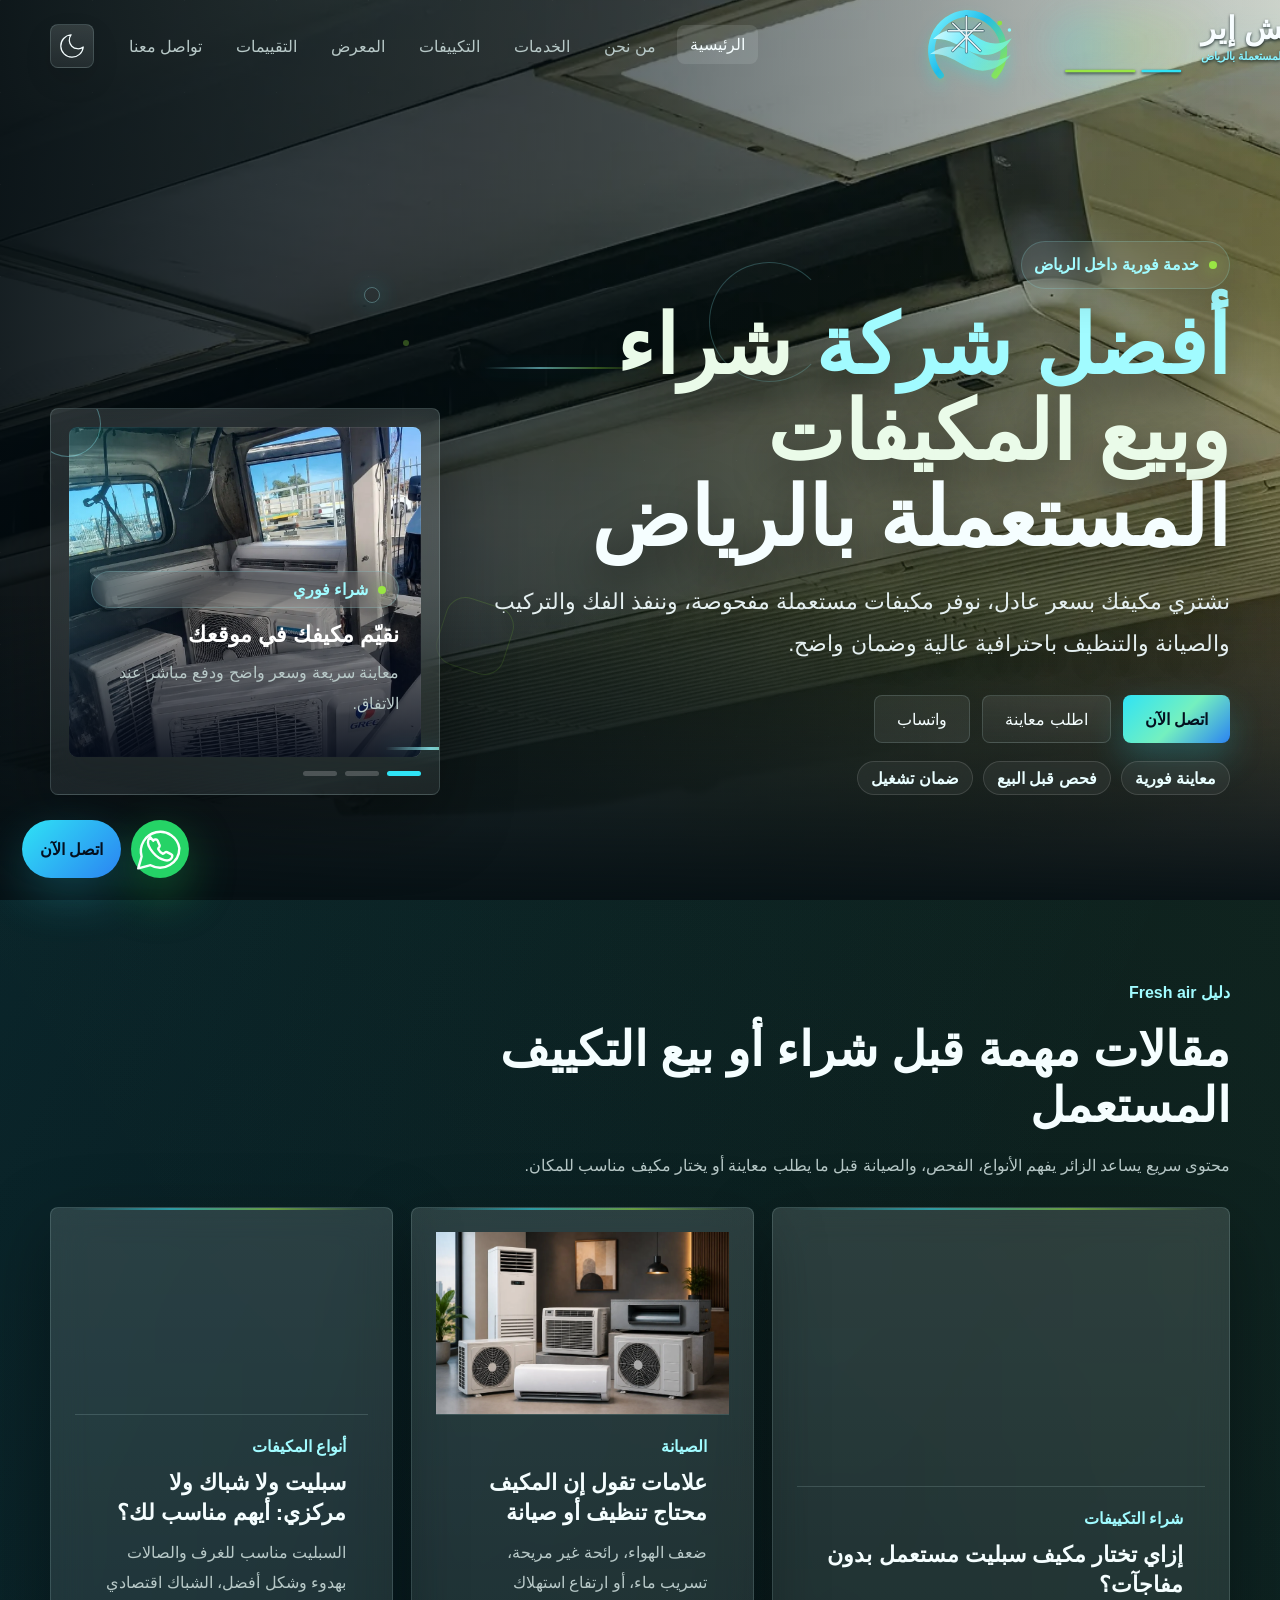
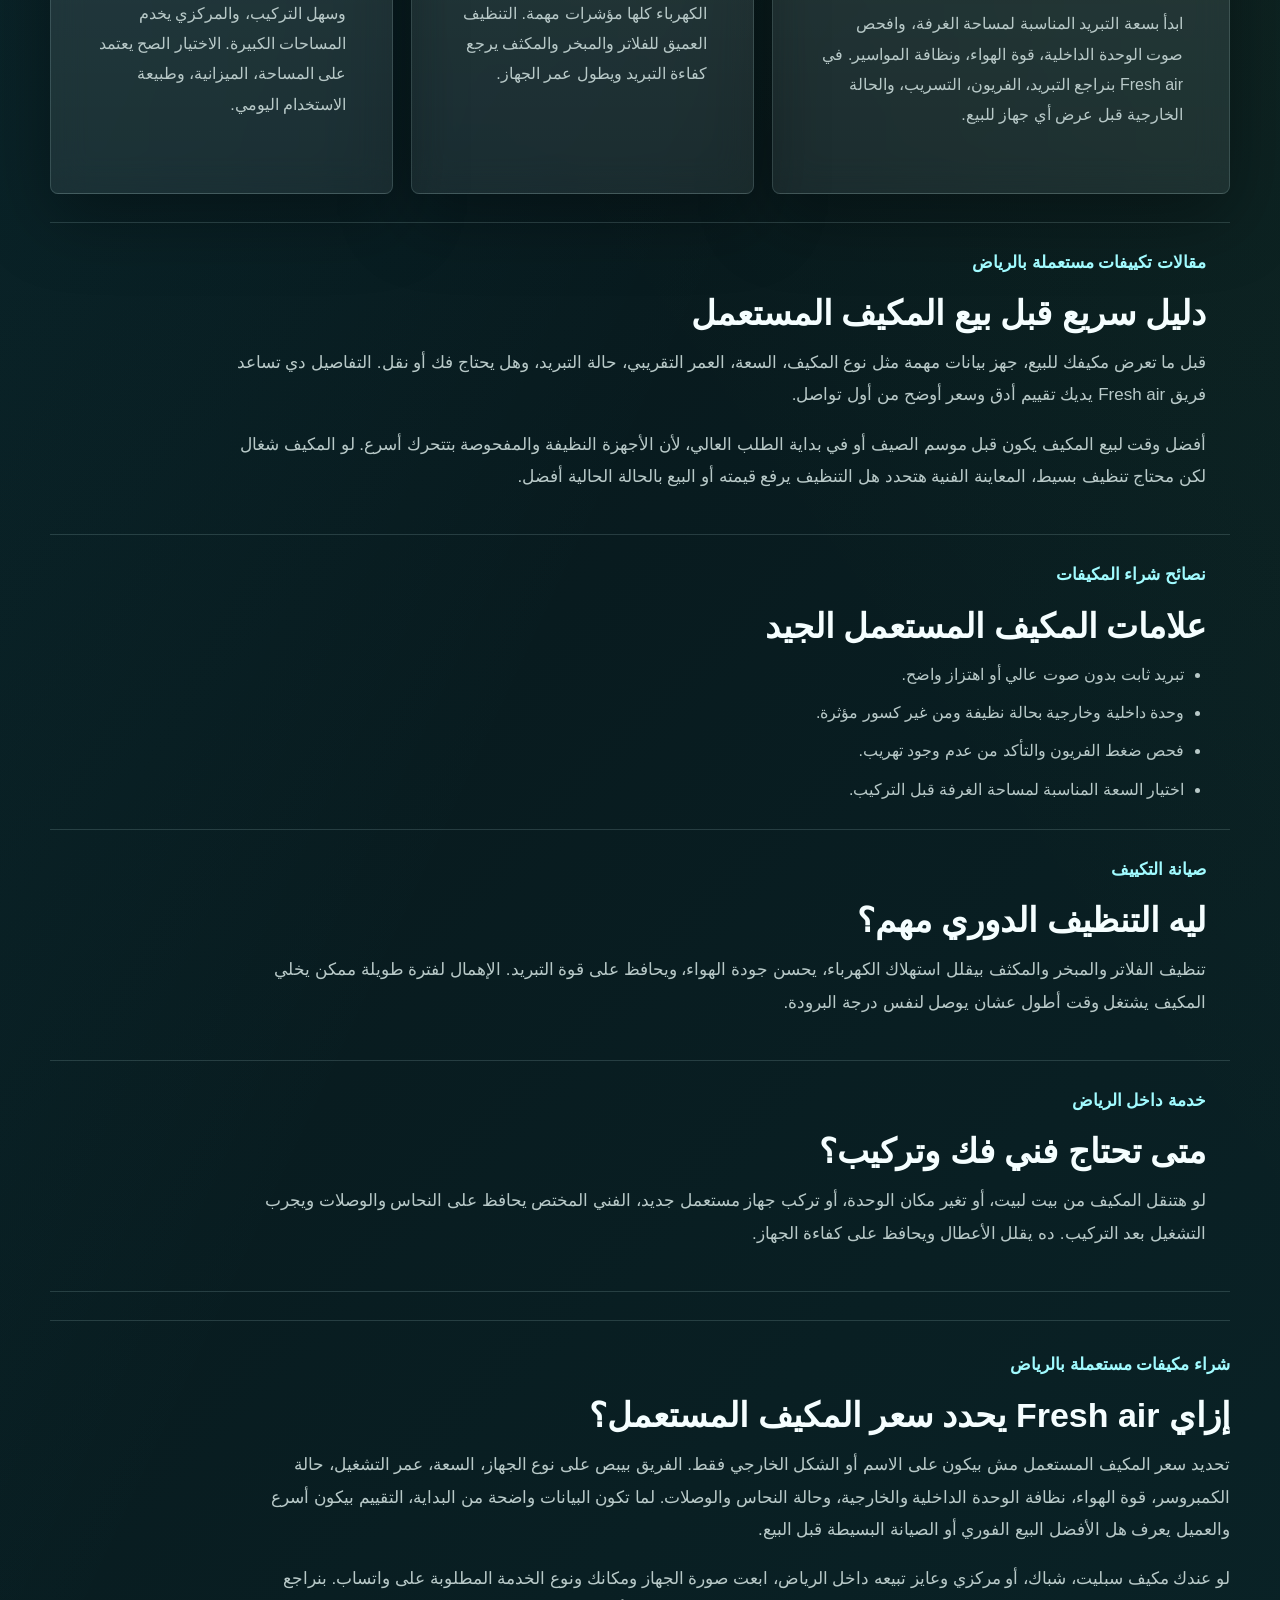
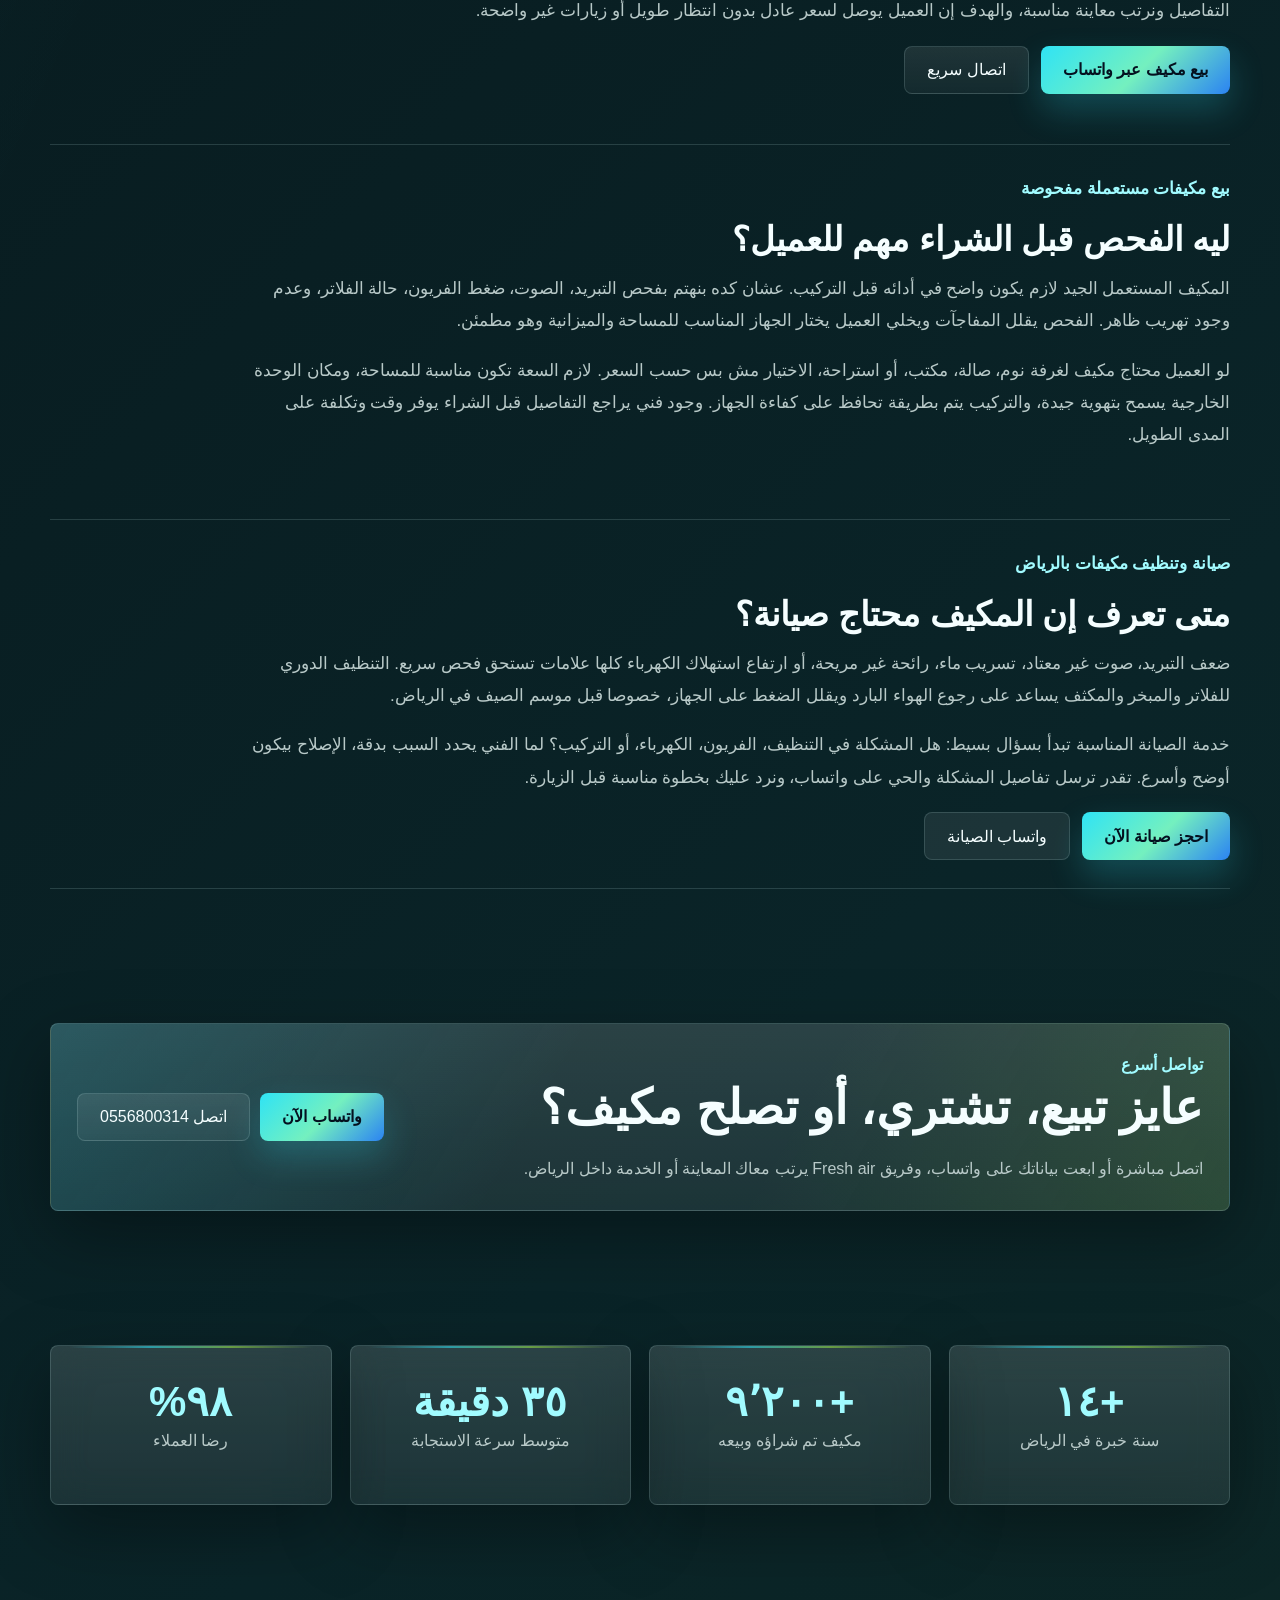
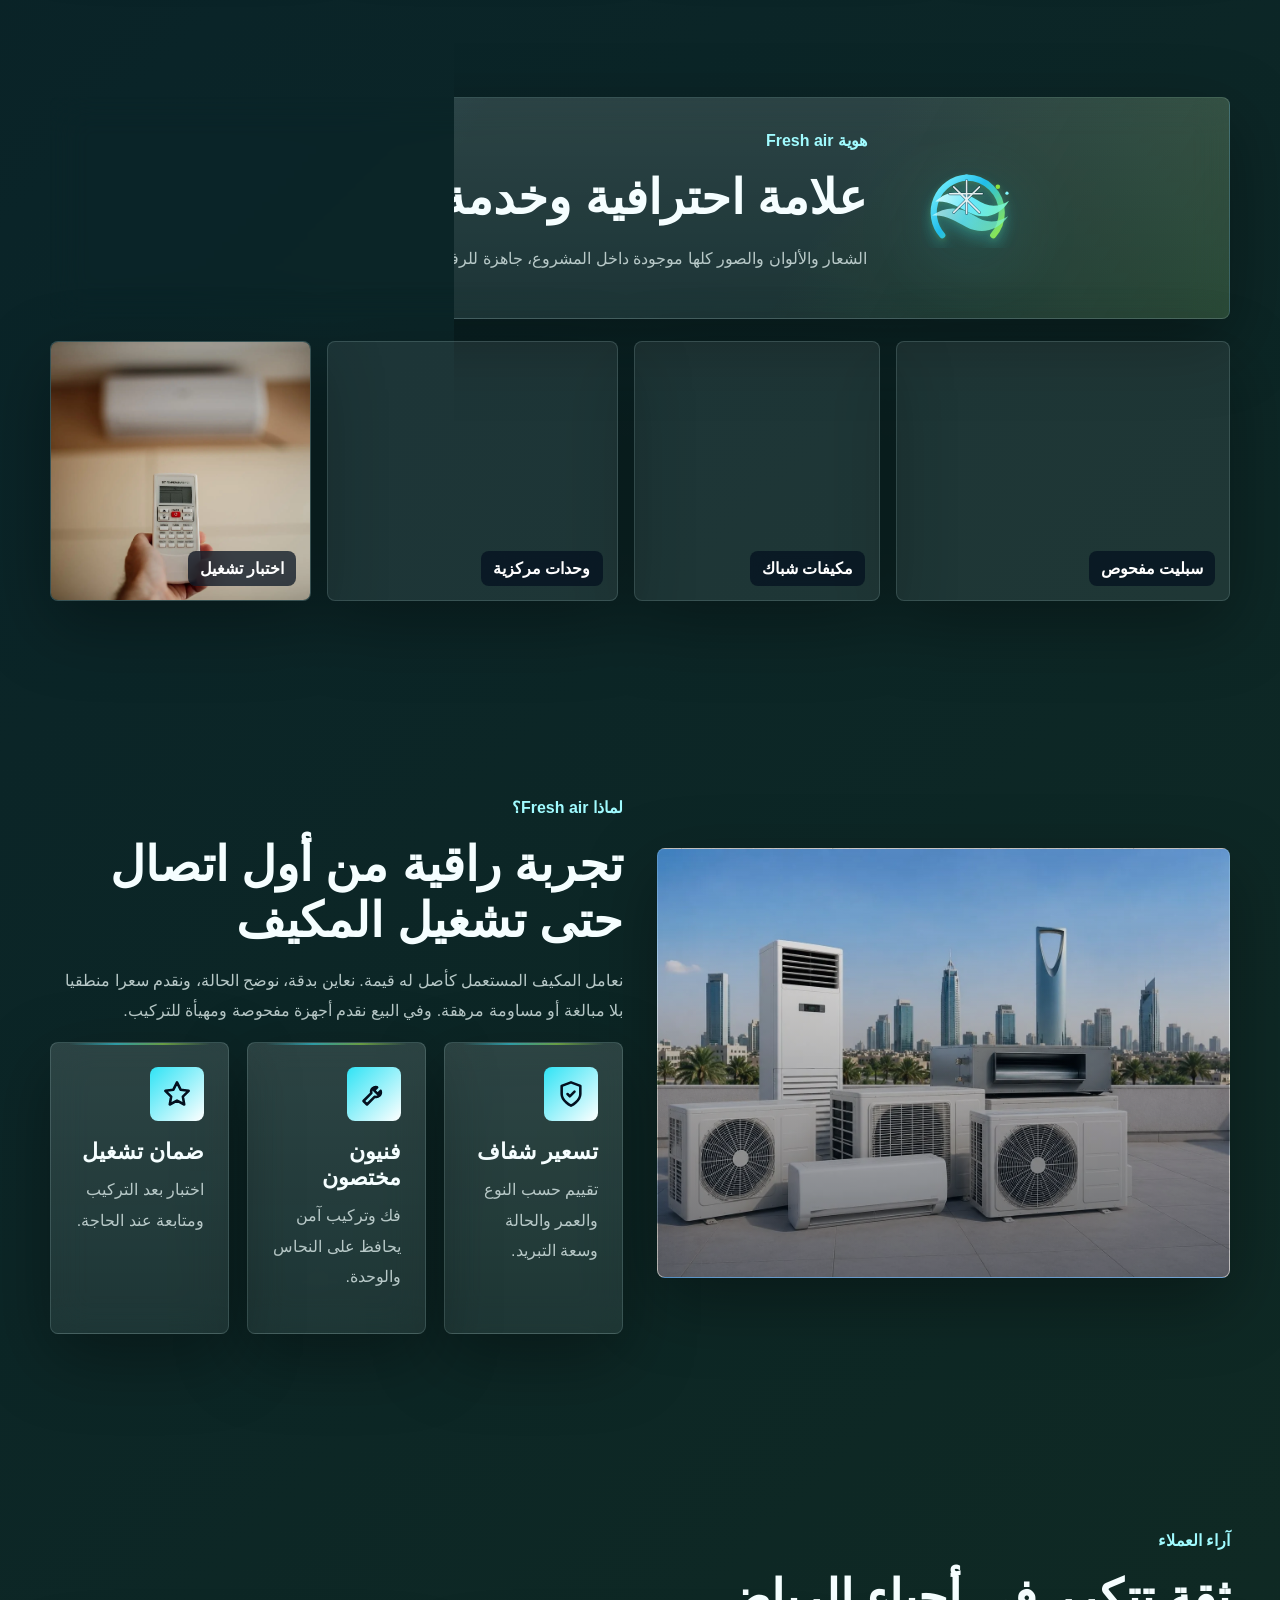
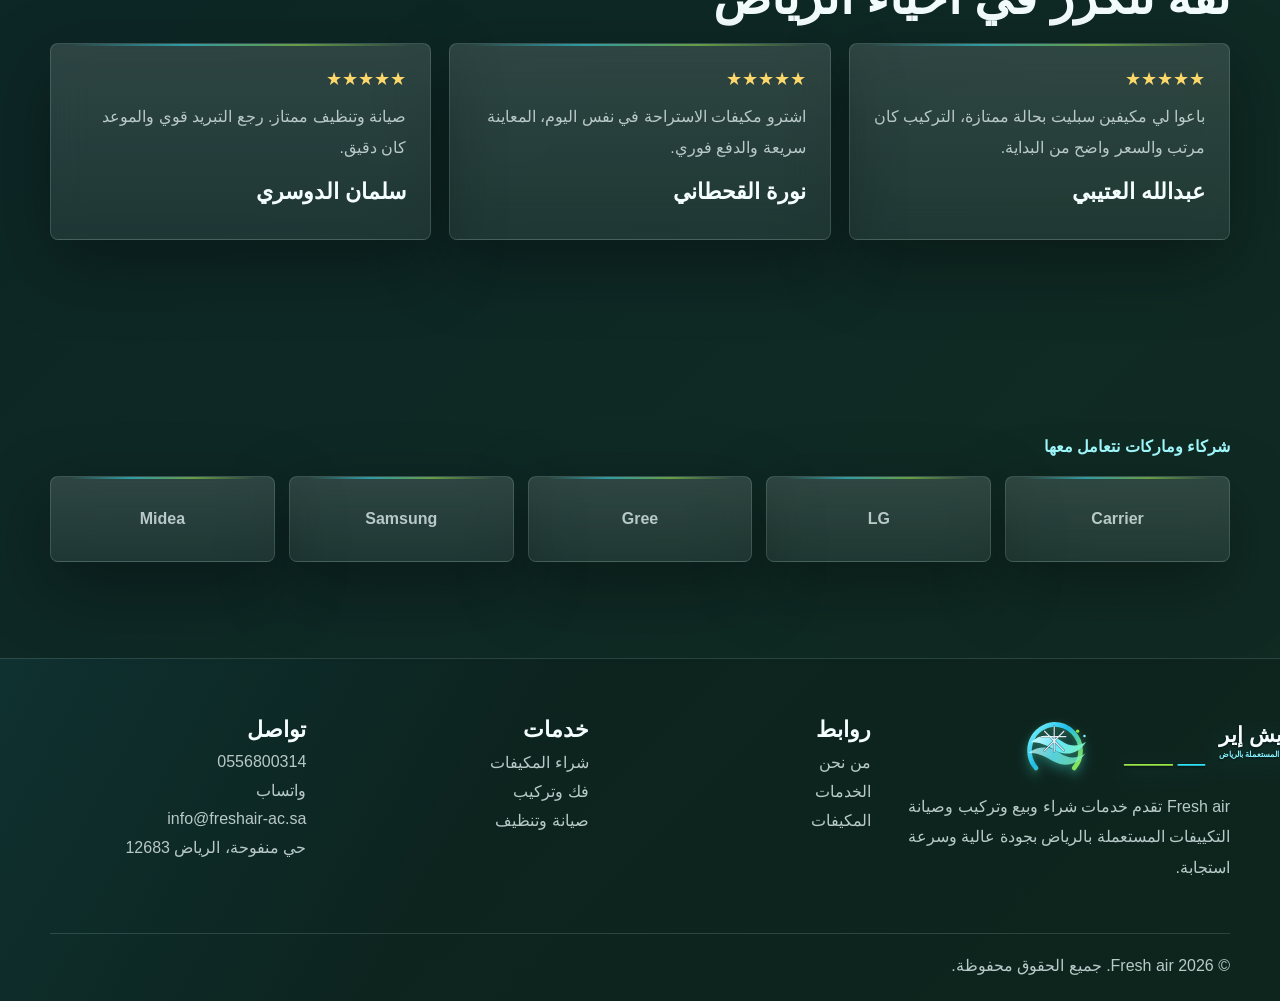
==== commit 43daca0e: "Update index.html" ====
--- a/index.html
+++ b/index.html
@@ -1,27 +1,28 @@
 ﻿<!doctype html>
 <html lang="ar" dir="rtl">
 <head>
-  <meta charset="utf-8">
-  <meta name="viewport" content="width=device-width, initial-scale=1">
-  <meta name="description" content="شركة فريش اير المتخصصة في شراء المكيفات المستعملة بالرياض. نشتري المكيفات السبلت والشباك والخربانة بأفضل سعر مع فك ونقل ومعاينة فورية.">
-  <meta name="keywords" content="شراء مكيفات مستعملة بالرياض, حقين المكيفات المستعملة, نشتري مكيفات مستعملة, مكيفات مستعملة الرياض, فك وتركيب مكيفات الرياض, بيع مكيف مستعمل بالرياض, صيانة مكيفات الرياض, شراء مكيفات خربانة بالرياض">
-  <meta name="robots" content="index, follow">
-  <meta name="theme-color" content="#061923">
-  <meta name="author" content="Fresh air">
-  <meta property="og:locale" content="ar_SA">
-  <meta property="og:type" content="website">
-  <meta property="og:site_name" content="Fresh air">
-  <meta property="og:title" content="شراء مكيفات مستعملة بالرياض | شركة فريش اير">
-  <meta property="og:description" content="نشتري مكيفك المستعمل بأعلى سعر في الرياض. اتصل بنا الآن للمعاينة والفك والنقل وخدمات الصيانة والتركيب.">
-  <meta property="og:image" content="https://freshair-ac.sa/assets/logo.svg">
-  <meta property="og:url" content="https://freshair-ac.sa/">
-  <meta name="twitter:card" content="summary_large_image">
-  <meta name="twitter:title" content="شراء مكيفات مستعملة بالرياض | فريش اير">
-  <meta name="twitter:description" content="نشتري مكيفك المستعمل بأفضل سعر داخل الرياض مع معاينة فورية وتواصل مباشر.">
-  <meta name="twitter:image" content="https://freshair-ac.sa/assets/logo.svg">
-  <link rel="canonical" href="https://freshair-ac.sa/">
-  <link rel="preload" as="image" href="assets/img/hero-ac-luxury.webp">
-  <title>شراء مكيفات مستعملة بالرياض | فريش اير</title>
+  <meta name="google-site-verification" content="9HlP18Wee5TjUNFbfU7CYy1J63imp-IwuUUYkKSZY9E" />
+  <meta charset="utf-8">
+  <meta name="viewport" content="width=device-width, initial-scale=1">
+  <meta name="description" content="شركة فريش اير المتخصصة في شراء المكيفات المستعملة بالرياض. نشتري المكيفات السبلت والشباك والخربانة بأفضل سعر مع فك ونقل ومعاينة فورية.">
+  <meta name="keywords" content="شراء مكيفات مستعملة بالرياض, حقين المكيفات المستعملة, نشتري مكيفات مستعملة, مكيفات مستعملة الرياض, فك وتركيب مكيفات الرياض, بيع مكيف مستعمل بالرياض, صيانة مكيفات الرياض, شراء مكيفات خربانة بالرياض">
+  <meta name="robots" content="index, follow">
+  <meta name="theme-color" content="#061923">
+  <meta name="author" content="Fresh air">
+  <meta property="og:locale" content="ar_SA">
+  <meta property="og:type" content="website">
+  <meta property="og:site_name" content="Fresh air">
+  <meta property="og:title" content="شراء مكيفات مستعملة بالرياض | شركة فريش اير">
+  <meta property="og:description" content="نشتري مكيفك المستعمل بأعلى سعر في الرياض. اتصل بنا الآن للمعاينة والفك والنقل وخدمات الصيانة والتركيب.">
+  <meta property="og:image" content="https://freshair-ac.sa/assets/logo.svg">
+  <meta property="og:url" content="https://freshair-ac.sa/">
+  <meta name="twitter:card" content="summary_large_image">
+  <meta name="twitter:title" content="شراء مكيفات مستعملة بالرياض | فريش اير">
+  <meta name="twitter:description" content="نشتري مكيفك المستعمل بأفضل سعر داخل الرياض مع معاينة فورية وتواصل مباشر.">
+  <meta name="twitter:image" content="https://freshair-ac.sa/assets/logo.svg">
+  <link rel="canonical" href="https://freshair-ac.sa/">
+  <link rel="preload" as="image" href="assets/img/hero-ac-luxury.webp">
+  <title>شراء مكيفات مستعملة بالرياض | فريش اير</title>
   <link rel="icon" href="assets/logo.svg" type="image/svg+xml">
   <link rel="stylesheet" href="styles.min.css">
 </head>
@@ -31,151 +32,151 @@
       <div class="container hero-grid">
         <div class="reveal">
           <p class="eyebrow">خدمة فورية داخل الرياض</p>
-          <h1><span>أفضل شركة</span> <span>شراء وبيع المكيفات</span> <span>المستعملة بالرياض</span></h1>
+          <h1><span>أفضل شركة</span> <span>شراء وبيع المكيفات</span> <span>المستعملة بالرياض</span></h1>
           <p class="lead">نشتري مكيفك بسعر عادل، نوفر مكيفات مستعملة مفحوصة، وننفذ الفك والتركيب والصيانة والتنظيف باحترافية عالية وضمان واضح.</p>
-          <div class="hero-actions">
-            <a class="btn primary" href="tel:+966556800314">اتصل الآن</a>
-            <a class="btn ghost" href="contact.html">اطلب معاينة</a>
-            <a class="btn" href="https://wa.me/966556800314?text=%D8%A3%D8%B1%D9%8A%D8%AF%20%D8%B4%D8%B1%D8%A7%D8%A1%20%D8%A3%D9%88%20%D8%A8%D9%8A%D8%B9%20%D9%85%D9%83%D9%8A%D9%81%20%D9%85%D8%B3%D8%AA%D8%B9%D9%85%D9%84%20%D8%A8%D8%A7%D9%84%D8%B1%D9%8A%D8%A7%D8%B6">واتساب</a>
-          </div>
-          <div class="hero-trust">
-            <span>معاينة فورية</span>
-            <span>فحص قبل البيع</span>
-            <span>ضمان تشغيل</span>
-          </div>
-        </div>
-        <aside class="hero-panel reveal" data-carousel data-slides='[
-          {"tag":"شراء فوري","title":"نقيّم مكيفك في موقعك","text":"معاينة سريعة وسعر واضح ودفع مباشر عند الاتفاق.","image":"assets/img/service-technician.webp"},
-          {"tag":"بيع مضمون","title":"مكيفات مستعملة مفحوصة","text":"سبليت وشباك ومركزي بحالة ممتازة وخيارات تناسب ميزانيتك.","image":"assets/img/split-wall.webp"},
-          {"tag":"صيانة دقيقة","title":"تنظيف وتعبئة فريون","text":"فحص تبريد وتسريب وتنظيف عميق لاستعادة كفاءة المكيف.","image":"assets/img/central-hvac.webp"}
-        ]'></aside>
-        <div class="hero-motion" aria-hidden="true">
-          <span></span>
-          <span></span>
-          <span></span>
-          <span></span>
-          <span></span>
-        </div>
-      </div>
-    </section>
-
-    <section class="section article-feature">
-      <div class="container">
-        <div class="section-heading reveal">
-          <p class="eyebrow">دليل Fresh air</p>
-          <h2>مقالات مهمة قبل شراء أو بيع التكييف المستعمل</h2>
-          <p>محتوى سريع يساعد الزائر يفهم الأنواع، الفحص، والصيانة قبل ما يطلب معاينة أو يختار مكيف مناسب للمكان.</p>
-        </div>
-        <div class="article-grid">
-          <article class="card article-card reveal">
-            <img src="assets/img/split-wall.webp" alt="مكيف سبليت مستعمل مفحوص للبيع بالرياض" width="1920" height="1440" loading="lazy" decoding="async">
-            <div class="article-body">
-              <span>شراء التكييفات</span>
-              <h3>إزاي تختار مكيف سبليت مستعمل بدون مفاجآت؟</h3>
-              <p>ابدأ بسعة التبريد المناسبة لمساحة الغرفة، وافحص صوت الوحدة الداخلية، قوة الهواء، ونظافة المواسير. في Fresh air بنراجع التبريد، الفريون، التسريب، والحالة الخارجية قبل عرض أي جهاز للبيع.</p>
-            </div>
-          </article>
-          <article class="card article-card reveal">
-            <img src="assets/img/maintenance-filter.webp" alt="تنظيف فلتر مكيف أثناء صيانة تكييف بالرياض" width="1536" height="1024" loading="lazy" decoding="async">
-            <div class="article-body">
-              <span>الصيانة</span>
-              <h3>علامات تقول إن المكيف محتاج تنظيف أو صيانة</h3>
-              <p>ضعف الهواء، رائحة غير مريحة، تسريب ماء، أو ارتفاع استهلاك الكهرباء كلها مؤشرات مهمة. التنظيف العميق للفلاتر والمبخر والمكثف يرجع كفاءة التبريد ويطول عمر الجهاز.</p>
-            </div>
-          </article>
-          <article class="card article-card reveal">
-            <img src="assets/img/window-ac.webp" alt="مكيف شباك مستعمل للبيع في الرياض" width="1280" height="2774" loading="lazy" decoding="async">
-            <div class="article-body">
-              <span>أنواع المكيفات</span>
-              <h3>سبليت ولا شباك ولا مركزي: أيهم مناسب لك؟</h3>
-              <p>السبليت مناسب للغرف والصالات بهدوء وشكل أفضل، الشباك اقتصادي وسهل التركيب، والمركزي يخدم المساحات الكبيرة. الاختيار الصح يعتمد على المساحة، الميزانية، وطبيعة الاستخدام اليومي.</p>
-            </div>
-          </article>
-        </div>
-        <div class="knowledge-grid">
-          <article class="card knowledge-card reveal">
-            <p class="eyebrow">مقالات تكييفات مستعملة بالرياض</p>
-            <h3>دليل سريع قبل بيع المكيف المستعمل</h3>
-            <p>قبل ما تعرض مكيفك للبيع، جهز بيانات مهمة مثل نوع المكيف، السعة، العمر التقريبي، حالة التبريد، وهل يحتاج فك أو نقل. التفاصيل دي تساعد فريق Fresh air يديك تقييم أدق وسعر أوضح من أول تواصل.</p>
-            <p>أفضل وقت لبيع المكيف يكون قبل موسم الصيف أو في بداية الطلب العالي، لأن الأجهزة النظيفة والمفحوصة بتتحرك أسرع. لو المكيف شغال لكن محتاج تنظيف بسيط، المعاينة الفنية هتحدد هل التنظيف يرفع قيمته أو البيع بالحالة الحالية أفضل.</p>
-          </article>
-          <article class="card knowledge-card reveal">
-            <p class="eyebrow">نصائح شراء المكيفات</p>
-            <h3>علامات المكيف المستعمل الجيد</h3>
-            <ul>
-              <li>تبريد ثابت بدون صوت عالي أو اهتزاز واضح.</li>
-              <li>وحدة داخلية وخارجية بحالة نظيفة ومن غير كسور مؤثرة.</li>
-              <li>فحص ضغط الفريون والتأكد من عدم وجود تهريب.</li>
-              <li>اختيار السعة المناسبة لمساحة الغرفة قبل التركيب.</li>
-            </ul>
-          </article>
-          <article class="card knowledge-card reveal">
-            <p class="eyebrow">صيانة التكييف</p>
-            <h3>ليه التنظيف الدوري مهم؟</h3>
-            <p>تنظيف الفلاتر والمبخر والمكثف بيقلل استهلاك الكهرباء، يحسن جودة الهواء، ويحافظ على قوة التبريد. الإهمال لفترة طويلة ممكن يخلي المكيف يشتغل وقت أطول عشان يوصل لنفس درجة البرودة.</p>
-          </article>
-          <article class="card knowledge-card reveal">
-            <p class="eyebrow">خدمة داخل الرياض</p>
-            <h3>متى تحتاج فني فك وتركيب؟</h3>
-            <p>لو هتنقل المكيف من بيت لبيت، أو تغير مكان الوحدة، أو تركب جهاز مستعمل جديد، الفني المختص يحافظ على النحاس والوصلات ويجرب التشغيل بعد التركيب. ده يقلل الأعطال ويحافظ على كفاءة الجهاز.</p>
-          </article>
-        </div>
-        <div class="seo-articles">
-          <article class="seo-article reveal">
-            <p class="eyebrow">شراء مكيفات مستعملة بالرياض</p>
-            <h3>إزاي Fresh air يحدد سعر المكيف المستعمل؟</h3>
-            <p>تحديد سعر المكيف المستعمل مش بيكون على الاسم أو الشكل الخارجي فقط. الفريق بيبص على نوع الجهاز، السعة، عمر التشغيل، حالة الكمبروسر، قوة الهواء، نظافة الوحدة الداخلية والخارجية، وحالة النحاس والوصلات. لما تكون البيانات واضحة من البداية، التقييم بيكون أسرع والعميل يعرف هل الأفضل البيع الفوري أو الصيانة البسيطة قبل البيع.</p>
-            <p>لو عندك مكيف سبليت، شباك، أو مركزي وعايز تبيعه داخل الرياض، ابعت صورة الجهاز ومكانك ونوع الخدمة المطلوبة على واتساب. بنراجع التفاصيل ونرتب معاينة مناسبة، والهدف إن العميل يوصل لسعر عادل بدون انتظار طويل أو زيارات غير واضحة.</p>
-            <div class="article-cta">
-              <a class="btn primary" href="https://wa.me/966556800314?text=%D8%A3%D8%B1%D9%8A%D8%AF%20%D8%A8%D9%8A%D8%B9%20%D9%85%D9%83%D9%8A%D9%81%20%D9%85%D8%B3%D8%AA%D8%B9%D9%85%D9%84%20%D9%81%D9%8A%20%D8%A7%D9%84%D8%B1%D9%8A%D8%A7%D8%B6">بيع مكيف عبر واتساب</a>
-              <a class="btn ghost" href="tel:+966556800314">اتصال سريع</a>
-            </div>
-          </article>
-          <article class="seo-article reveal">
-            <p class="eyebrow">بيع مكيفات مستعملة مفحوصة</p>
-            <h3>ليه الفحص قبل الشراء مهم للعميل؟</h3>
-            <p>المكيف المستعمل الجيد لازم يكون واضح في أدائه قبل التركيب. عشان كده بنهتم بفحص التبريد، الصوت، ضغط الفريون، حالة الفلاتر، وعدم وجود تهريب ظاهر. الفحص يقلل المفاجآت ويخلي العميل يختار الجهاز المناسب للمساحة والميزانية وهو مطمئن.</p>
-            <p>لو العميل محتاج مكيف لغرفة نوم، صالة، مكتب، أو استراحة، الاختيار مش بس حسب السعر. لازم السعة تكون مناسبة للمساحة، ومكان الوحدة الخارجية يسمح بتهوية جيدة، والتركيب يتم بطريقة تحافظ على كفاءة الجهاز. وجود فني يراجع التفاصيل قبل الشراء يوفر وقت وتكلفة على المدى الطويل.</p>
-          </article>
-          <article class="seo-article reveal">
-            <p class="eyebrow">صيانة وتنظيف مكيفات بالرياض</p>
-            <h3>متى تعرف إن المكيف محتاج صيانة؟</h3>
-            <p>ضعف التبريد، صوت غير معتاد، تسريب ماء، رائحة غير مريحة، أو ارتفاع استهلاك الكهرباء كلها علامات تستحق فحص سريع. التنظيف الدوري للفلاتر والمبخر والمكثف يساعد على رجوع الهواء البارد ويقلل الضغط على الجهاز، خصوصا قبل موسم الصيف في الرياض.</p>
-            <p>خدمة الصيانة المناسبة تبدأ بسؤال بسيط: هل المشكلة في التنظيف، الفريون، الكهرباء، أو التركيب؟ لما الفني يحدد السبب بدقة، الإصلاح بيكون أوضح وأسرع. تقدر ترسل تفاصيل المشكلة والحي على واتساب، ونرد عليك بخطوة مناسبة قبل الزيارة.</p>
-            <div class="article-cta">
-              <a class="btn primary" href="contact.html">احجز صيانة الآن</a>
-              <a class="btn" href="https://wa.me/966556800314?text=%D8%A3%D8%B1%D9%8A%D8%AF%20%D8%B5%D9%8A%D8%A7%D9%86%D8%A9%20%D9%85%D9%83%D9%8A%D9%81%20%D8%AF%D8%A7%D8%AE%D9%84%20%D8%A7%D9%84%D8%B1%D9%8A%D8%A7%D8%B6">واتساب الصيانة</a>
-            </div>
-          </article>
-        </div>
-      </div>
-    </section>
-    <section class="contact-strip">
-      <div class="container contact-ribbon reveal">
-        <div>
-          <p class="eyebrow">تواصل أسرع</p>
-          <h2>عايز تبيع، تشتري، أو تصلح مكيف؟</h2>
-          <p>اتصل مباشرة أو ابعت بياناتك على واتساب، وفريق Fresh air يرتب معاك المعاينة أو الخدمة داخل الرياض.</p>
-        </div>
-        <div class="contact-ribbon-actions">
-          <a class="btn primary" href="https://wa.me/966556800314?text=%D8%A3%D8%B1%D9%8A%D8%AF%20%D8%AD%D8%AC%D8%B2%20%D9%85%D8%B9%D8%A7%D9%8A%D9%86%D8%A9%20%D9%85%D9%83%D9%8A%D9%81">واتساب الآن</a>
-          <a class="btn ghost" href="tel:+966556800314">اتصل 0556800314</a>
-        </div>
-      </div>
-    </section>
+          <div class="hero-actions">
+            <a class="btn primary" href="tel:+966556800314">اتصل الآن</a>
+            <a class="btn ghost" href="contact.html">اطلب معاينة</a>
+            <a class="btn" href="https://wa.me/966556800314?text=%D8%A3%D8%B1%D9%8A%D8%AF%20%D8%B4%D8%B1%D8%A7%D8%A1%20%D8%A3%D9%88%20%D8%A8%D9%8A%D8%B9%20%D9%85%D9%83%D9%8A%D9%81%20%D9%85%D8%B3%D8%AA%D8%B9%D9%85%D9%84%20%D8%A8%D8%A7%D9%84%D8%B1%D9%8A%D8%A7%D8%B6">واتساب</a>
+          </div>
+          <div class="hero-trust">
+            <span>معاينة فورية</span>
+            <span>فحص قبل البيع</span>
+            <span>ضمان تشغيل</span>
+          </div>
+        </div>
+        <aside class="hero-panel reveal" data-carousel data-slides='[
+          {"tag":"شراء فوري","title":"نقيّم مكيفك في موقعك","text":"معاينة سريعة وسعر واضح ودفع مباشر عند الاتفاق.","image":"assets/img/service-technician.webp"},
+          {"tag":"بيع مضمون","title":"مكيفات مستعملة مفحوصة","text":"سبليت وشباك ومركزي بحالة ممتازة وخيارات تناسب ميزانيتك.","image":"assets/img/split-wall.webp"},
+          {"tag":"صيانة دقيقة","title":"تنظيف وتعبئة فريون","text":"فحص تبريد وتسريب وتنظيف عميق لاستعادة كفاءة المكيف.","image":"assets/img/central-hvac.webp"}
+        ]'></aside>
+        <div class="hero-motion" aria-hidden="true">
+          <span></span>
+          <span></span>
+          <span></span>
+          <span></span>
+          <span></span>
+        </div>
+      </div>
+    </section>
+
+    <section class="section article-feature">
+      <div class="container">
+        <div class="section-heading reveal">
+          <p class="eyebrow">دليل Fresh air</p>
+          <h2>مقالات مهمة قبل شراء أو بيع التكييف المستعمل</h2>
+          <p>محتوى سريع يساعد الزائر يفهم الأنواع، الفحص، والصيانة قبل ما يطلب معاينة أو يختار مكيف مناسب للمكان.</p>
+        </div>
+        <div class="article-grid">
+          <article class="card article-card reveal">
+            <img src="assets/img/split-wall.webp" alt="مكيف سبليت مستعمل مفحوص للبيع بالرياض" width="1920" height="1440" loading="lazy" decoding="async">
+            <div class="article-body">
+              <span>شراء التكييفات</span>
+              <h3>إزاي تختار مكيف سبليت مستعمل بدون مفاجآت؟</h3>
+              <p>ابدأ بسعة التبريد المناسبة لمساحة الغرفة، وافحص صوت الوحدة الداخلية، قوة الهواء، ونظافة المواسير. في Fresh air بنراجع التبريد، الفريون، التسريب، والحالة الخارجية قبل عرض أي جهاز للبيع.</p>
+            </div>
+          </article>
+          <article class="card article-card reveal">
+            <img src="assets/img/maintenance-filter.webp" alt="تنظيف فلتر مكيف أثناء صيانة تكييف بالرياض" width="1536" height="1024" loading="lazy" decoding="async">
+            <div class="article-body">
+              <span>الصيانة</span>
+              <h3>علامات تقول إن المكيف محتاج تنظيف أو صيانة</h3>
+              <p>ضعف الهواء، رائحة غير مريحة، تسريب ماء، أو ارتفاع استهلاك الكهرباء كلها مؤشرات مهمة. التنظيف العميق للفلاتر والمبخر والمكثف يرجع كفاءة التبريد ويطول عمر الجهاز.</p>
+            </div>
+          </article>
+          <article class="card article-card reveal">
+            <img src="assets/img/window-ac.webp" alt="مكيف شباك مستعمل للبيع في الرياض" width="1280" height="2774" loading="lazy" decoding="async">
+            <div class="article-body">
+              <span>أنواع المكيفات</span>
+              <h3>سبليت ولا شباك ولا مركزي: أيهم مناسب لك؟</h3>
+              <p>السبليت مناسب للغرف والصالات بهدوء وشكل أفضل، الشباك اقتصادي وسهل التركيب، والمركزي يخدم المساحات الكبيرة. الاختيار الصح يعتمد على المساحة، الميزانية، وطبيعة الاستخدام اليومي.</p>
+            </div>
+          </article>
+        </div>
+        <div class="knowledge-grid">
+          <article class="card knowledge-card reveal">
+            <p class="eyebrow">مقالات تكييفات مستعملة بالرياض</p>
+            <h3>دليل سريع قبل بيع المكيف المستعمل</h3>
+            <p>قبل ما تعرض مكيفك للبيع، جهز بيانات مهمة مثل نوع المكيف، السعة، العمر التقريبي، حالة التبريد، وهل يحتاج فك أو نقل. التفاصيل دي تساعد فريق Fresh air يديك تقييم أدق وسعر أوضح من أول تواصل.</p>
+            <p>أفضل وقت لبيع المكيف يكون قبل موسم الصيف أو في بداية الطلب العالي، لأن الأجهزة النظيفة والمفحوصة بتتحرك أسرع. لو المكيف شغال لكن محتاج تنظيف بسيط، المعاينة الفنية هتحدد هل التنظيف يرفع قيمته أو البيع بالحالة الحالية أفضل.</p>
+          </article>
+          <article class="card knowledge-card reveal">
+            <p class="eyebrow">نصائح شراء المكيفات</p>
+            <h3>علامات المكيف المستعمل الجيد</h3>
+            <ul>
+              <li>تبريد ثابت بدون صوت عالي أو اهتزاز واضح.</li>
+              <li>وحدة داخلية وخارجية بحالة نظيفة ومن غير كسور مؤثرة.</li>
+              <li>فحص ضغط الفريون والتأكد من عدم وجود تهريب.</li>
+              <li>اختيار السعة المناسبة لمساحة الغرفة قبل التركيب.</li>
+            </ul>
+          </article>
+          <article class="card knowledge-card reveal">
+            <p class="eyebrow">صيانة التكييف</p>
+            <h3>ليه التنظيف الدوري مهم؟</h3>
+            <p>تنظيف الفلاتر والمبخر والمكثف بيقلل استهلاك الكهرباء، يحسن جودة الهواء، ويحافظ على قوة التبريد. الإهمال لفترة طويلة ممكن يخلي المكيف يشتغل وقت أطول عشان يوصل لنفس درجة البرودة.</p>
+          </article>
+          <article class="card knowledge-card reveal">
+            <p class="eyebrow">خدمة داخل الرياض</p>
+            <h3>متى تحتاج فني فك وتركيب؟</h3>
+            <p>لو هتنقل المكيف من بيت لبيت، أو تغير مكان الوحدة، أو تركب جهاز مستعمل جديد، الفني المختص يحافظ على النحاس والوصلات ويجرب التشغيل بعد التركيب. ده يقلل الأعطال ويحافظ على كفاءة الجهاز.</p>
+          </article>
+        </div>
+        <div class="seo-articles">
+          <article class="seo-article reveal">
+            <p class="eyebrow">شراء مكيفات مستعملة بالرياض</p>
+            <h3>إزاي Fresh air يحدد سعر المكيف المستعمل؟</h3>
+            <p>تحديد سعر المكيف المستعمل مش بيكون على الاسم أو الشكل الخارجي فقط. الفريق بيبص على نوع الجهاز، السعة، عمر التشغيل، حالة الكمبروسر، قوة الهواء، نظافة الوحدة الداخلية والخارجية، وحالة النحاس والوصلات. لما تكون البيانات واضحة من البداية، التقييم بيكون أسرع والعميل يعرف هل الأفضل البيع الفوري أو الصيانة البسيطة قبل البيع.</p>
+            <p>لو عندك مكيف سبليت، شباك، أو مركزي وعايز تبيعه داخل الرياض، ابعت صورة الجهاز ومكانك ونوع الخدمة المطلوبة على واتساب. بنراجع التفاصيل ونرتب معاينة مناسبة، والهدف إن العميل يوصل لسعر عادل بدون انتظار طويل أو زيارات غير واضحة.</p>
+            <div class="article-cta">
+              <a class="btn primary" href="https://wa.me/966556800314?text=%D8%A3%D8%B1%D9%8A%D8%AF%20%D8%A8%D9%8A%D8%B9%20%D9%85%D9%83%D9%8A%D9%81%20%D9%85%D8%B3%D8%AA%D8%B9%D9%85%D9%84%20%D9%81%D9%8A%20%D8%A7%D9%84%D8%B1%D9%8A%D8%A7%D8%B6">بيع مكيف عبر واتساب</a>
+              <a class="btn ghost" href="tel:+966556800314">اتصال سريع</a>
+            </div>
+          </article>
+          <article class="seo-article reveal">
+            <p class="eyebrow">بيع مكيفات مستعملة مفحوصة</p>
+            <h3>ليه الفحص قبل الشراء مهم للعميل؟</h3>
+            <p>المكيف المستعمل الجيد لازم يكون واضح في أدائه قبل التركيب. عشان كده بنهتم بفحص التبريد، الصوت، ضغط الفريون، حالة الفلاتر، وعدم وجود تهريب ظاهر. الفحص يقلل المفاجآت ويخلي العميل يختار الجهاز المناسب للمساحة والميزانية وهو مطمئن.</p>
+            <p>لو العميل محتاج مكيف لغرفة نوم، صالة، مكتب، أو استراحة، الاختيار مش بس حسب السعر. لازم السعة تكون مناسبة للمساحة، ومكان الوحدة الخارجية يسمح بتهوية جيدة، والتركيب يتم بطريقة تحافظ على كفاءة الجهاز. وجود فني يراجع التفاصيل قبل الشراء يوفر وقت وتكلفة على المدى الطويل.</p>
+          </article>
+          <article class="seo-article reveal">
+            <p class="eyebrow">صيانة وتنظيف مكيفات بالرياض</p>
+            <h3>متى تعرف إن المكيف محتاج صيانة؟</h3>
+            <p>ضعف التبريد، صوت غير معتاد، تسريب ماء، رائحة غير مريحة، أو ارتفاع استهلاك الكهرباء كلها علامات تستحق فحص سريع. التنظيف الدوري للفلاتر والمبخر والمكثف يساعد على رجوع الهواء البارد ويقلل الضغط على الجهاز، خصوصا قبل موسم الصيف في الرياض.</p>
+            <p>خدمة الصيانة المناسبة تبدأ بسؤال بسيط: هل المشكلة في التنظيف، الفريون، الكهرباء، أو التركيب؟ لما الفني يحدد السبب بدقة، الإصلاح بيكون أوضح وأسرع. تقدر ترسل تفاصيل المشكلة والحي على واتساب، ونرد عليك بخطوة مناسبة قبل الزيارة.</p>
+            <div class="article-cta">
+              <a class="btn primary" href="contact.html">احجز صيانة الآن</a>
+              <a class="btn" href="https://wa.me/966556800314?text=%D8%A3%D8%B1%D9%8A%D8%AF%20%D8%B5%D9%8A%D8%A7%D9%86%D8%A9%20%D9%85%D9%83%D9%8A%D9%81%20%D8%AF%D8%A7%D8%AE%D9%84%20%D8%A7%D9%84%D8%B1%D9%8A%D8%A7%D8%B6">واتساب الصيانة</a>
+            </div>
+          </article>
+        </div>
+      </div>
+    </section>
+    <section class="contact-strip">
+      <div class="container contact-ribbon reveal">
+        <div>
+          <p class="eyebrow">تواصل أسرع</p>
+          <h2>عايز تبيع، تشتري، أو تصلح مكيف؟</h2>
+          <p>اتصل مباشرة أو ابعت بياناتك على واتساب، وفريق Fresh air يرتب معاك المعاينة أو الخدمة داخل الرياض.</p>
+        </div>
+        <div class="contact-ribbon-actions">
+          <a class="btn primary" href="https://wa.me/966556800314?text=%D8%A3%D8%B1%D9%8A%D8%AF%20%D8%AD%D8%AC%D8%B2%20%D9%85%D8%B9%D8%A7%D9%8A%D9%86%D8%A9%20%D9%85%D9%83%D9%8A%D9%81">واتساب الآن</a>
+          <a class="btn ghost" href="tel:+966556800314">اتصل 0556800314</a>
+        </div>
+      </div>
+    </section>
     <section class="section">
       <div class="container grid-4">
-        <div class="card stat"><strong data-count="14" data-prefix="+">+14</strong><p>سنة خبرة في الرياض</p></div>
-        <div class="card stat"><strong data-count="9200" data-prefix="+">+9200</strong><p>مكيف تم شراؤه وبيعه</p></div>
-        <div class="card stat"><strong data-count="35" data-suffix=" دقيقة">35 دقيقة</strong><p>متوسط سرعة الاستجابة</p></div>
-        <div class="card stat"><strong data-count="98" data-suffix="%">98%</strong><p>رضا العملاء</p></div>
+        <div class="card stat"><strong data-count="14" data-prefix="+">+14</strong><p>سنة خبرة في الرياض</p></div>
+        <div class="card stat"><strong data-count="9200" data-prefix="+">+9200</strong><p>مكيف تم شراؤه وبيعه</p></div>
+        <div class="card stat"><strong data-count="35" data-suffix=" دقيقة">35 دقيقة</strong><p>متوسط سرعة الاستجابة</p></div>
+        <div class="card stat"><strong data-count="98" data-suffix="%">98%</strong><p>رضا العملاء</p></div>
       </div>
     </section>
 
     <section class="section visual-band">
       <div class="container">
         <div class="brand-showcase reveal">
-          <img src="assets/logo.svg" alt="شعار Fresh air للمكيفات المستعملة بالرياض" width="430" height="124" loading="lazy" decoding="async">
+          <img src="assets/logo.svg" alt="شعار Fresh air للمكيفات المستعملة بالرياض" width="430" height="124" loading="lazy" decoding="async">
           <div>
             <p class="eyebrow">هوية Fresh air</p>
             <h2>علامة احترافية وخدمة واضحة</h2>
@@ -183,10 +184,10 @@
           </div>
         </div>
         <div class="image-strip">
-          <figure class="image-card reveal"><img src="assets/img/split-wall.webp" alt="مكيف سبليت جداري مفحوص" width="1920" height="1440" loading="lazy" decoding="async"><figcaption>سبليت مفحوص</figcaption></figure>
-          <figure class="image-card reveal"><img src="assets/img/window-ac.webp" alt="مكيف شباك مستعمل" width="1280" height="2774" loading="lazy" decoding="async"><figcaption>مكيفات شباك</figcaption></figure>
-          <figure class="image-card reveal"><img src="assets/img/central-hvac.webp" alt="وحدة تكييف مركزية مستعملة" width="1920" height="1440" loading="lazy" decoding="async"><figcaption>وحدات مركزية</figcaption></figure>
-          <figure class="image-card reveal"><img src="assets/img/remote-control.webp" alt="اختبار تشغيل المكيف بالريموت" width="1920" height="1282" loading="lazy" decoding="async"><figcaption>اختبار تشغيل</figcaption></figure>
+          <figure class="image-card reveal"><img src="assets/img/split-wall.webp" alt="مكيف سبليت جداري مفحوص" width="1920" height="1440" loading="lazy" decoding="async"><figcaption>سبليت مفحوص</figcaption></figure>
+          <figure class="image-card reveal"><img src="assets/img/window-ac.webp" alt="مكيف شباك مستعمل" width="1280" height="2774" loading="lazy" decoding="async"><figcaption>مكيفات شباك</figcaption></figure>
+          <figure class="image-card reveal"><img src="assets/img/central-hvac.webp" alt="وحدة تكييف مركزية مستعملة" width="1920" height="1440" loading="lazy" decoding="async"><figcaption>وحدات مركزية</figcaption></figure>
+          <figure class="image-card reveal"><img src="assets/img/remote-control.webp" alt="اختبار تشغيل المكيف بالريموت" width="1920" height="1282" loading="lazy" decoding="async"><figcaption>اختبار تشغيل</figcaption></figure>
         </div>
       </div>
     </section>
@@ -235,63 +236,63 @@
     </section>
   </main>
   <footer class="footer"></footer>
-  <script src="app.min.js"></script>
-  <script src="content.min.js"></script>
-  <script type="application/ld+json">
-  {
-    "@context": "https://schema.org",
-    "@type": "LocalBusiness",
-    "name": "Fresh air",
-    "alternateName": "فريش إير للمكيفات",
-    "description": "شراء مكيفات مستعملة بالرياض وبيع وتركيب وصيانة التكييفات مع معاينة فورية وتواصل مباشر.",
-    "image": "https://freshair-ac.sa/assets/logo.svg",
-    "url": "https://freshair-ac.sa/",
-    "telephone": "+966556800314",
-    "email": "info@freshair-ac.sa",
-    "address": {
-      "@type": "PostalAddress",
-      "streetAddress": "حي منفوحة",
-      "addressLocality": "الرياض",
-      "postalCode": "12683",
-      "addressCountry": "SA"
-    },
-    "geo": {
-      "@type": "GeoCoordinates",
-      "latitude": 24.5995,
-      "longitude": 46.7275
-    },
-    "areaServed": "الرياض",
-    "priceRange": "$$",
-    "sameAs": ["https://wa.me/966556800314"]
-  }
-  </script>
-  <script type="application/ld+json">
-  {
-    "@context": "https://schema.org",
-    "@type": "ItemList",
-    "name": "مقالات تكييفات مستعملة بالرياض",
-    "itemListElement": [
-      {
-        "@type": "Article",
-        "position": 1,
-        "headline": "إزاي Fresh air يحدد سعر المكيف المستعمل؟",
-        "description": "شرح عوامل تقييم سعر المكيف المستعمل في الرياض مثل السعة والحالة والتبريد والفريون."
-      },
-      {
-        "@type": "Article",
-        "position": 2,
-        "headline": "ليه الفحص قبل الشراء مهم للعميل؟",
-        "description": "نصائح لاختيار مكيف مستعمل مفحوص ومناسب للمساحة والميزانية."
-      },
-      {
-        "@type": "Article",
-        "position": 3,
-        "headline": "متى تعرف إن المكيف محتاج صيانة؟",
-        "description": "علامات ضعف التبريد وتسريب الماء والحاجة إلى تنظيف أو صيانة مكيفات بالرياض."
-      }
-    ]
-  }
-  </script>
-</body>
-</html>
-
+  <script src="app.min.js"></script>
+  <script src="content.min.js"></script>
+  <script type="application/ld+json">
+  {
+    "@context": "https://schema.org",
+    "@type": "LocalBusiness",
+    "name": "Fresh air",
+    "alternateName": "فريش إير للمكيفات",
+    "description": "شراء مكيفات مستعملة بالرياض وبيع وتركيب وصيانة التكييفات مع معاينة فورية وتواصل مباشر.",
+    "image": "https://freshair-ac.sa/assets/logo.svg",
+    "url": "https://freshair-ac.sa/",
+    "telephone": "+966556800314",
+    "email": "info@freshair-ac.sa",
+    "address": {
+      "@type": "PostalAddress",
+      "streetAddress": "حي منفوحة",
+      "addressLocality": "الرياض",
+      "postalCode": "12683",
+      "addressCountry": "SA"
+    },
+    "geo": {
+      "@type": "GeoCoordinates",
+      "latitude": 24.5995,
+      "longitude": 46.7275
+    },
+    "areaServed": "الرياض",
+    "priceRange": "$$",
+    "sameAs": ["https://wa.me/966556800314"]
+  }
+  </script>
+  <script type="application/ld+json">
+  {
+    "@context": "https://schema.org",
+    "@type": "ItemList",
+    "name": "مقالات تكييفات مستعملة بالرياض",
+    "itemListElement": [
+      {
+        "@type": "Article",
+        "position": 1,
+        "headline": "إزاي Fresh air يحدد سعر المكيف المستعمل؟",
+        "description": "شرح عوامل تقييم سعر المكيف المستعمل في الرياض مثل السعة والحالة والتبريد والفريون."
+      },
+      {
+        "@type": "Article",
+        "position": 2,
+        "headline": "ليه الفحص قبل الشراء مهم للعميل؟",
+        "description": "نصائح لاختيار مكيف مستعمل مفحوص ومناسب للمساحة والميزانية."
+      },
+      {
+        "@type": "Article",
+        "position": 3,
+        "headline": "متى تعرف إن المكيف محتاج صيانة؟",
+        "description": "علامات ضعف التبريد وتسريب الماء والحاجة إلى تنظيف أو صيانة مكيفات بالرياض."
+      }
+    ]
+  }
+  </script>
+</body>
+</html>
+
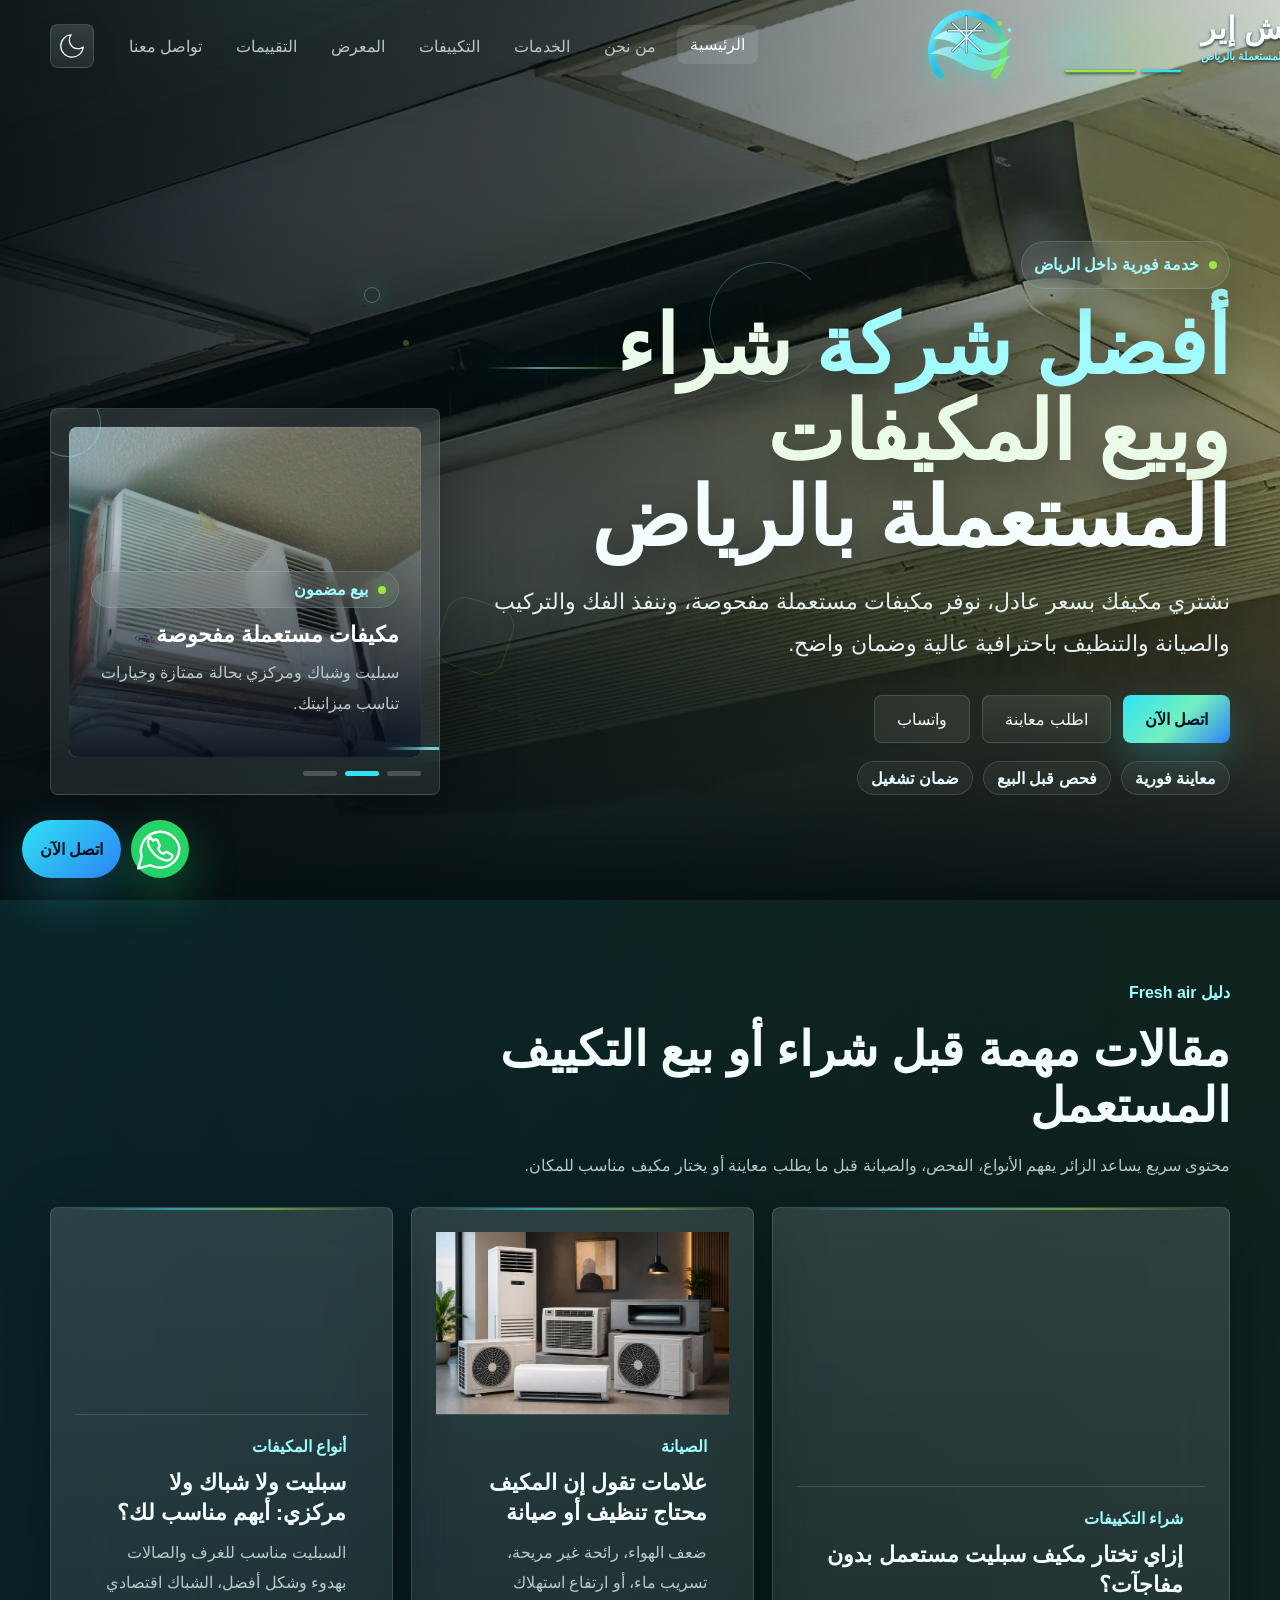
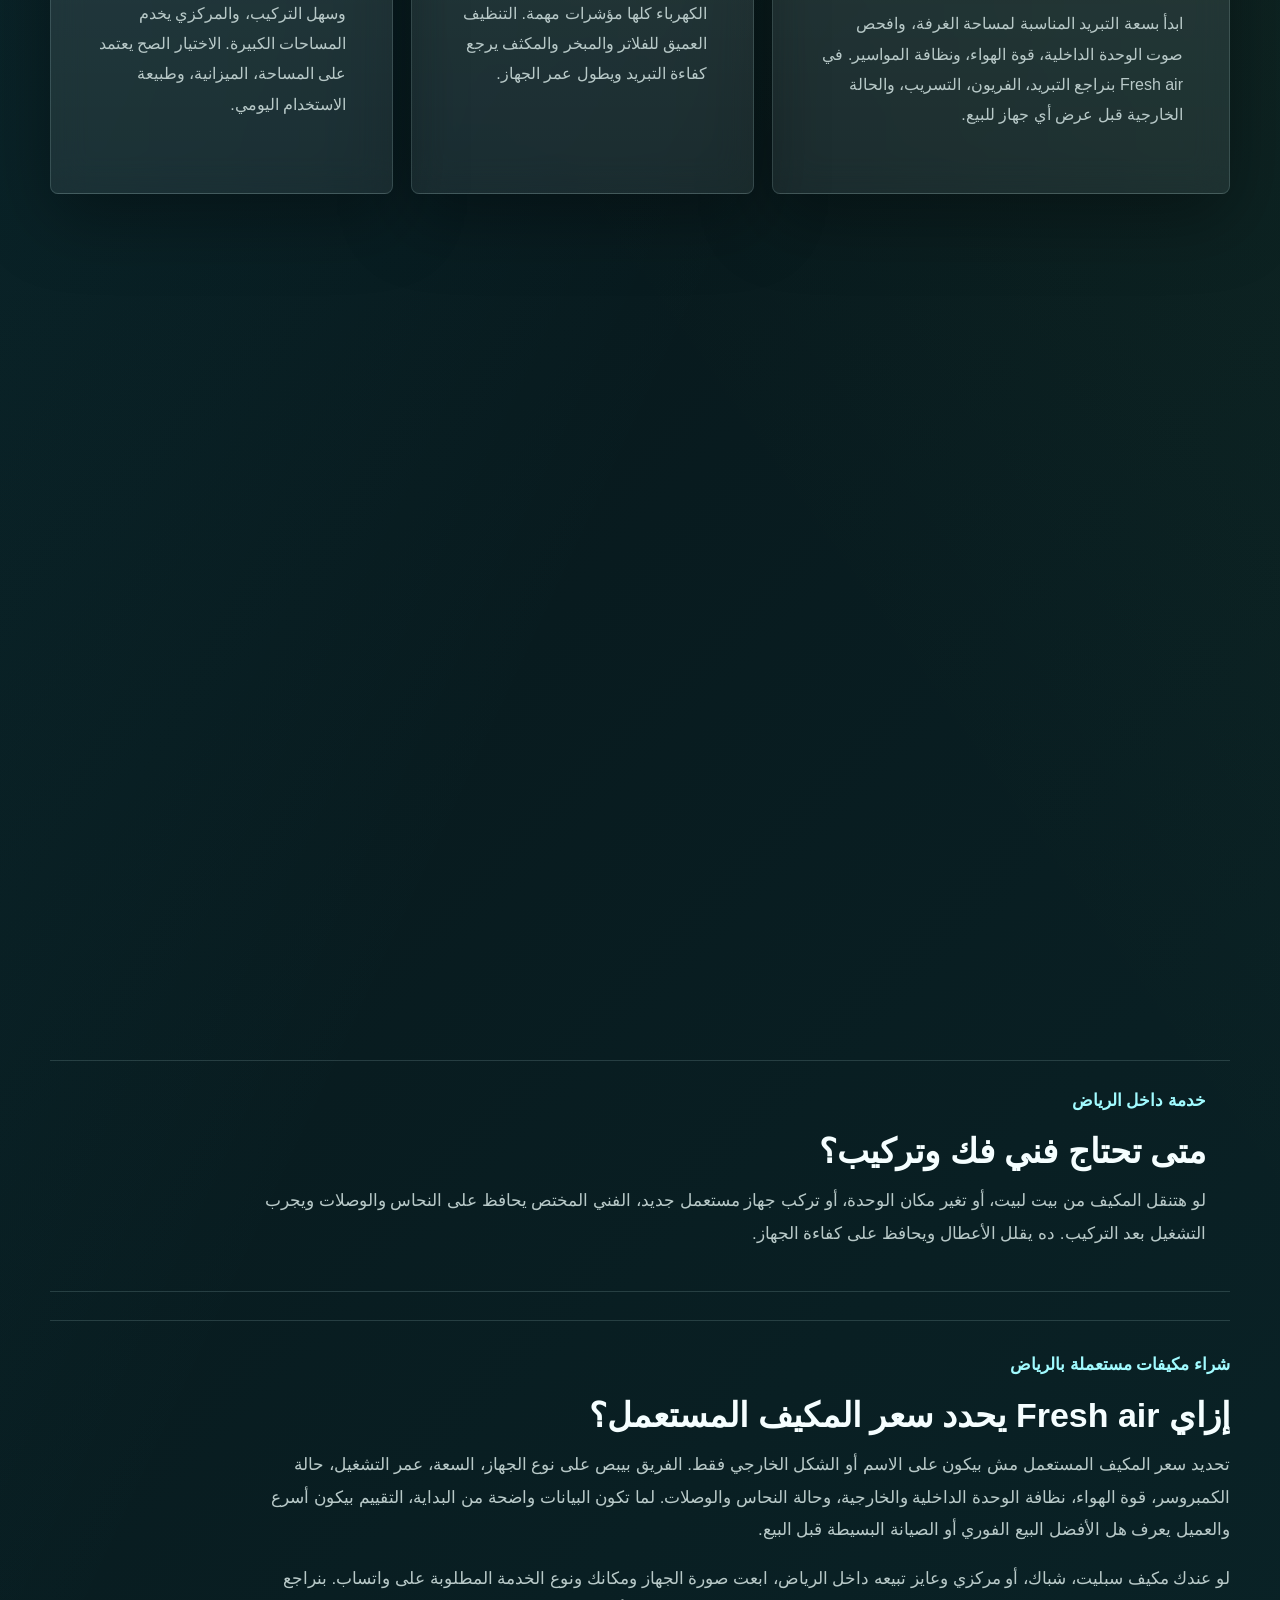
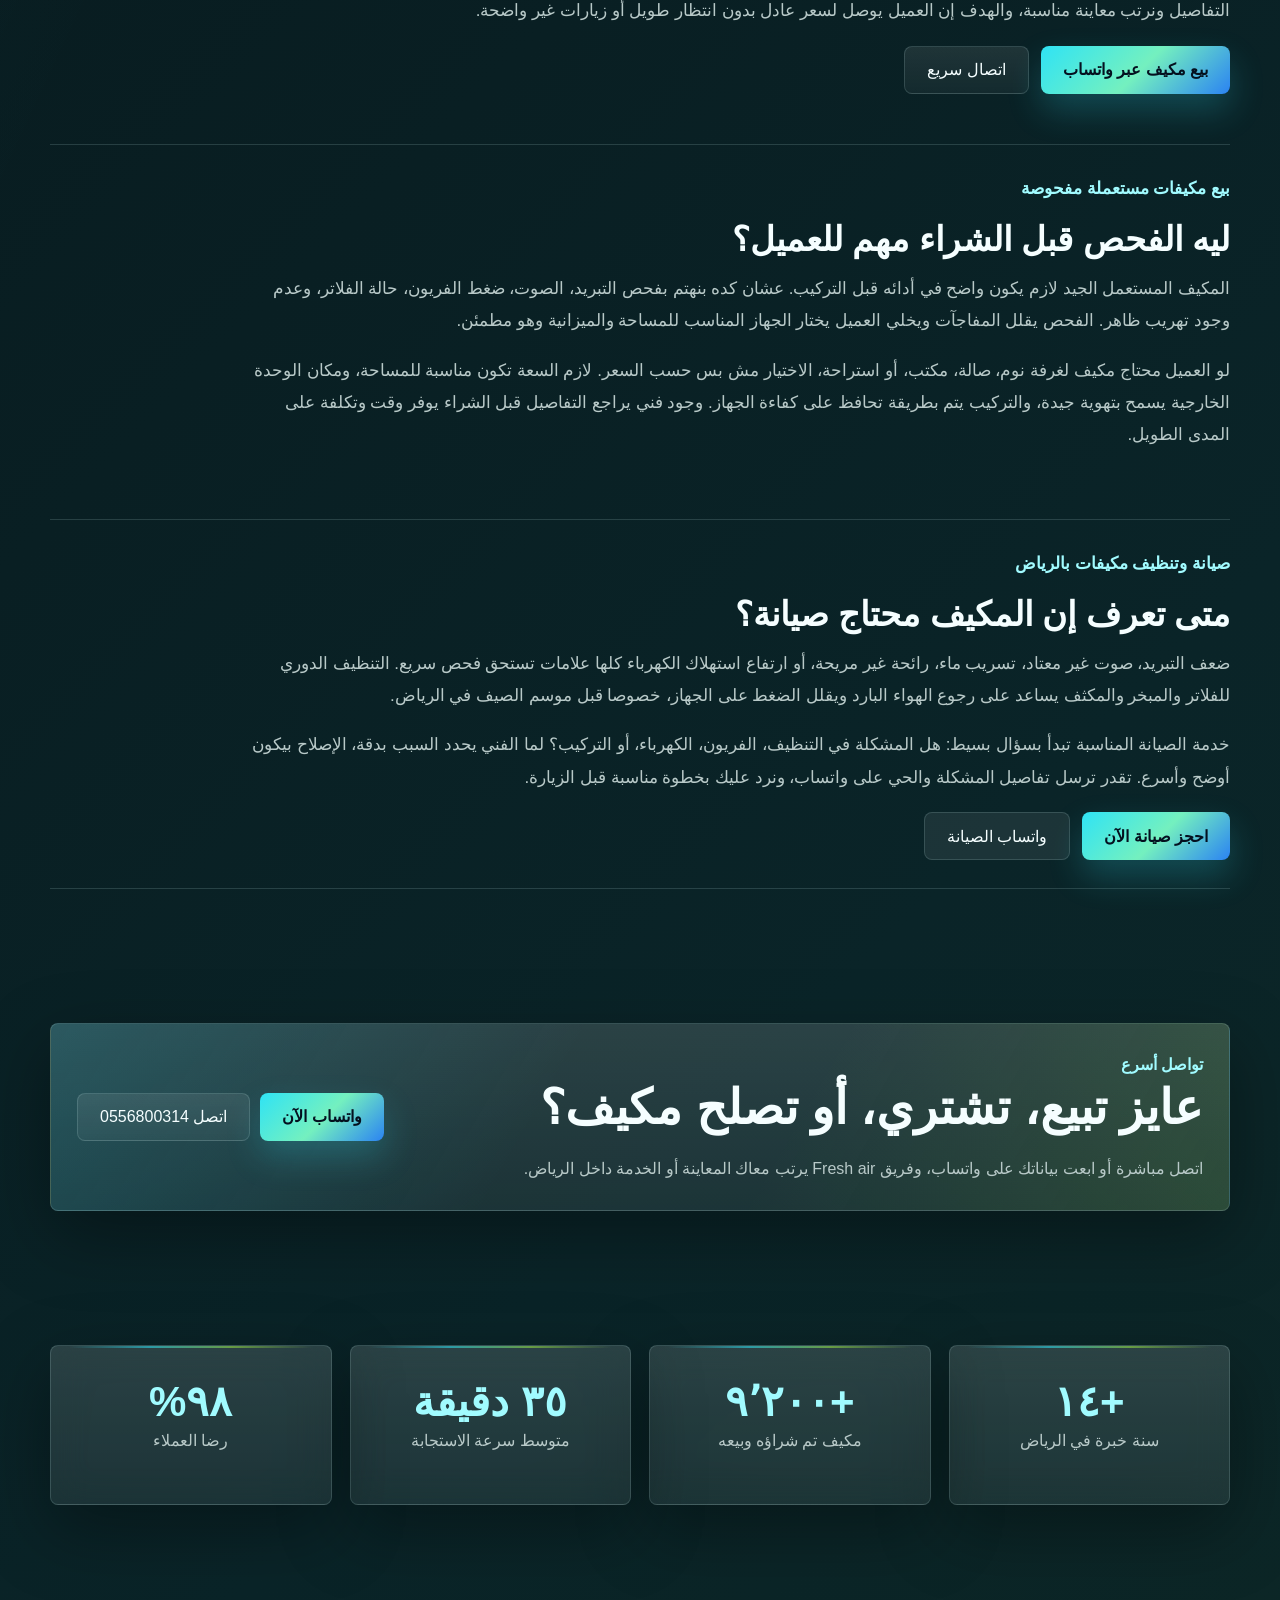
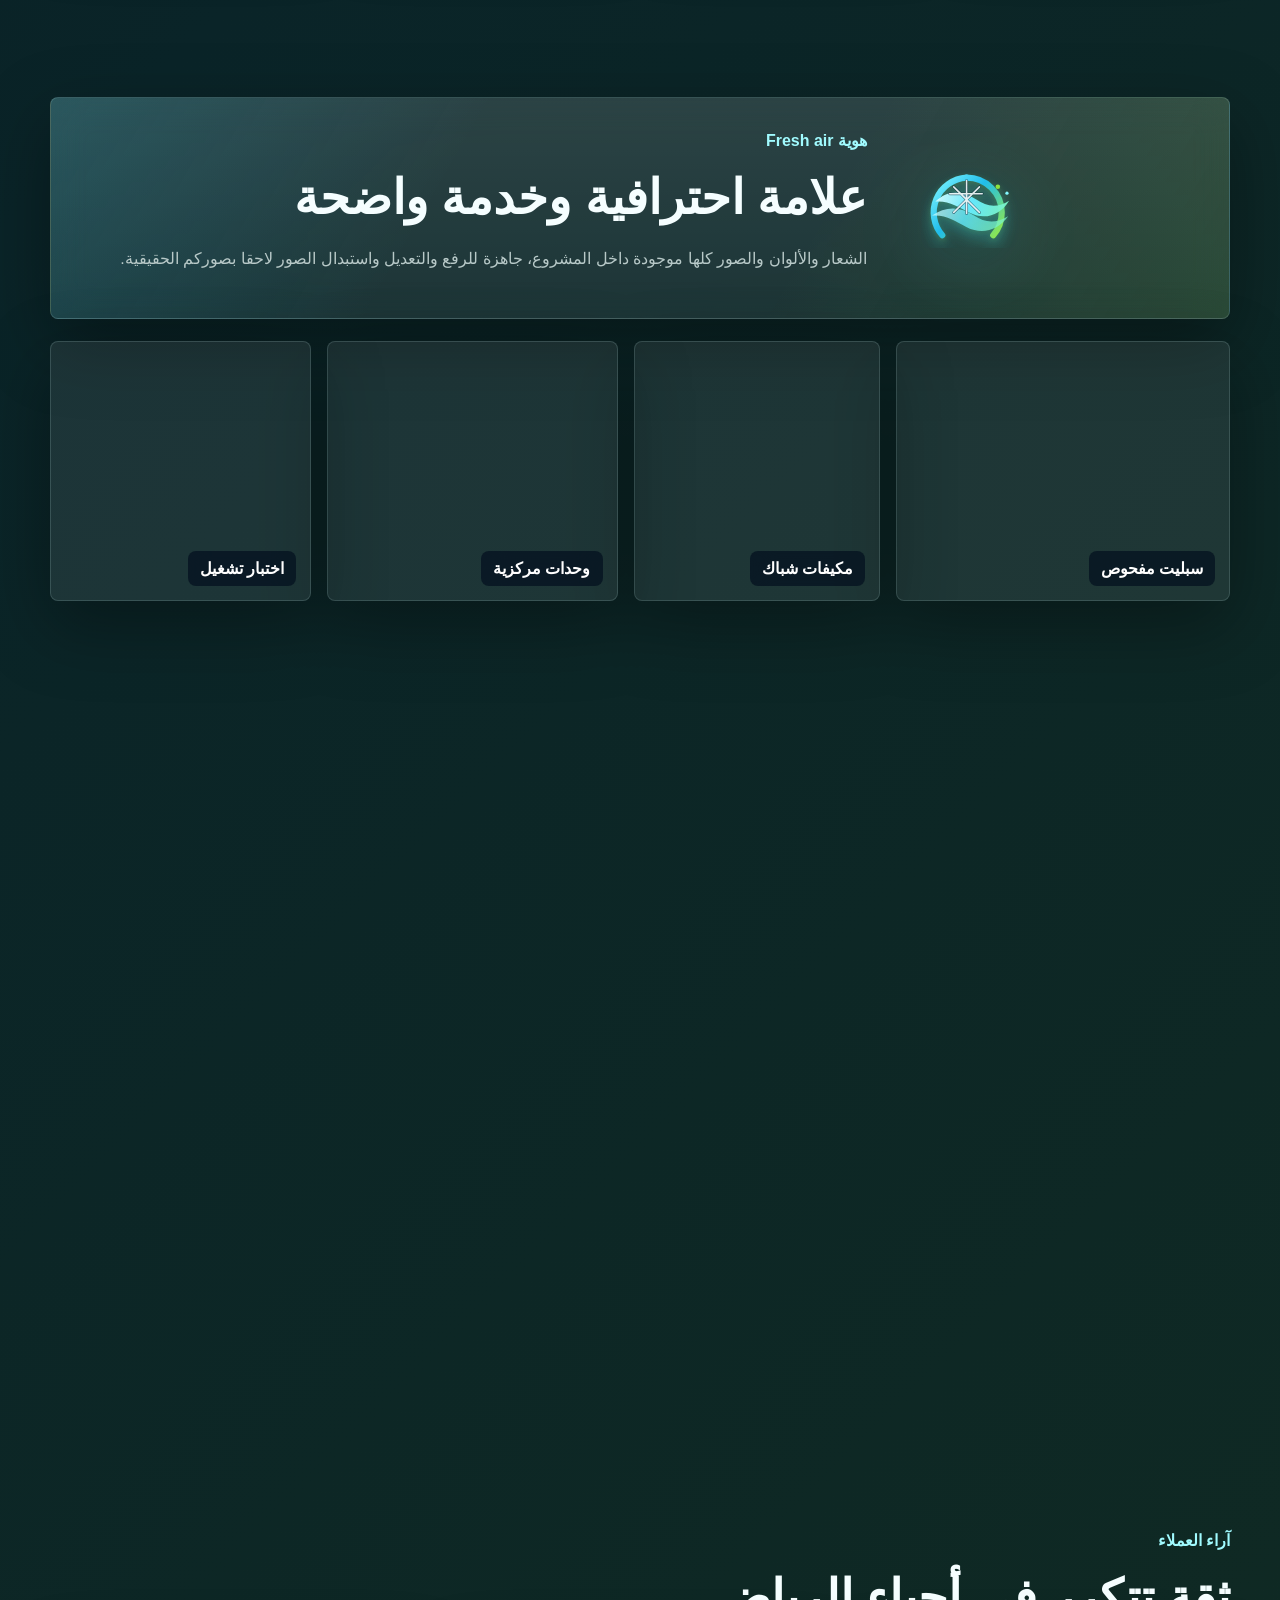
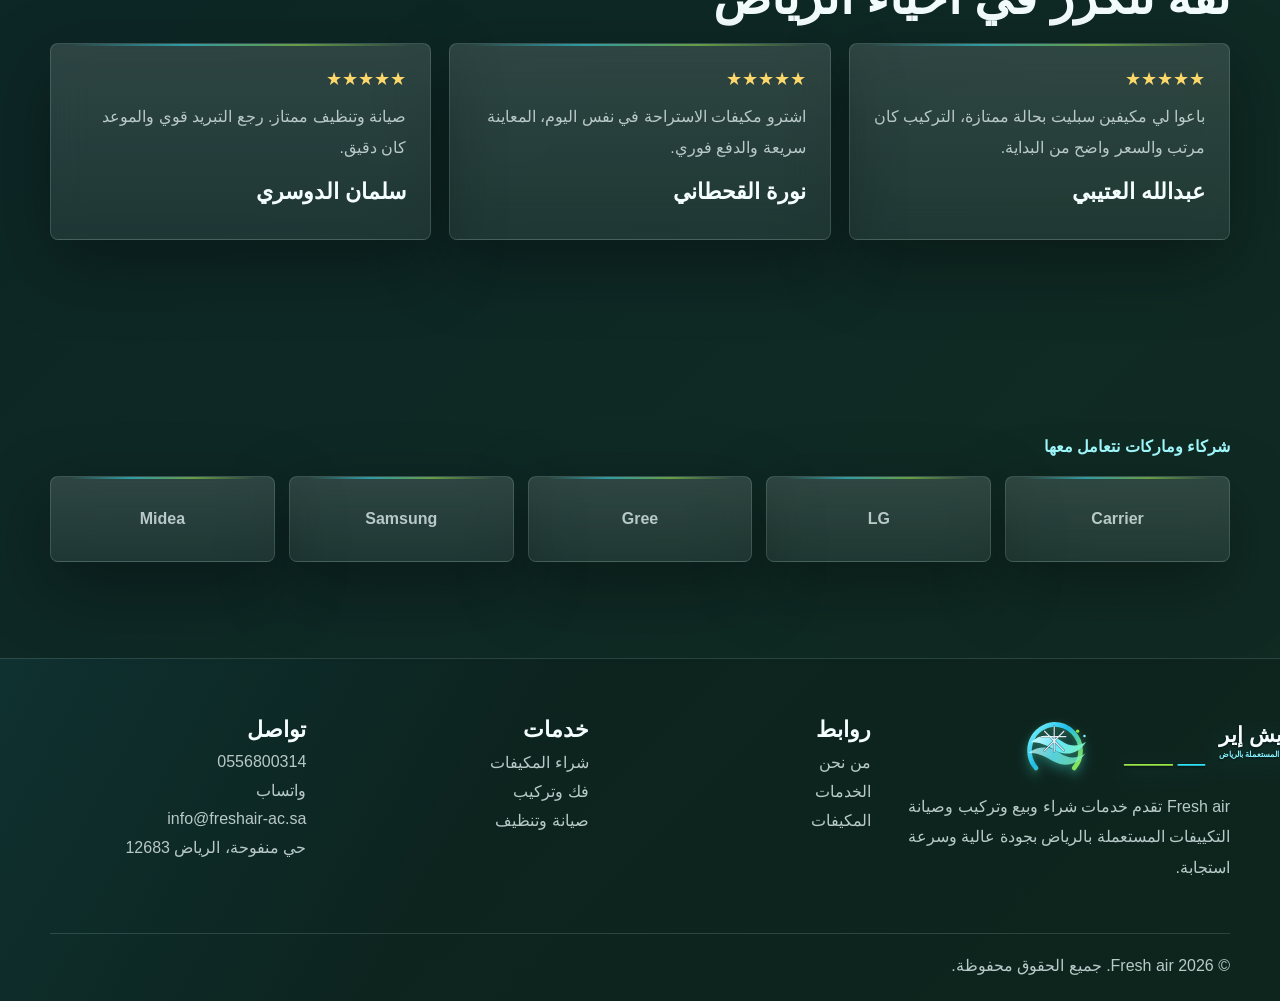
==== commit 7a63baa2: "Update index.html" ====
--- a/index.html
+++ b/index.html
@@ -1,6 +1,7 @@
 ﻿<!doctype html>
 <html lang="ar" dir="rtl">
 <head>
+  <meta name="google-site-verification" content="l8RxF3PbBEe5MonvCOO0eHvLTzDCvD3UgQUQ9f6zGH0" />
   <meta name="google-site-verification" content="9HlP18Wee5TjUNFbfU7CYy1J63imp-IwuUUYkKSZY9E" />
   <meta charset="utf-8">
   <meta name="viewport" content="width=device-width, initial-scale=1">
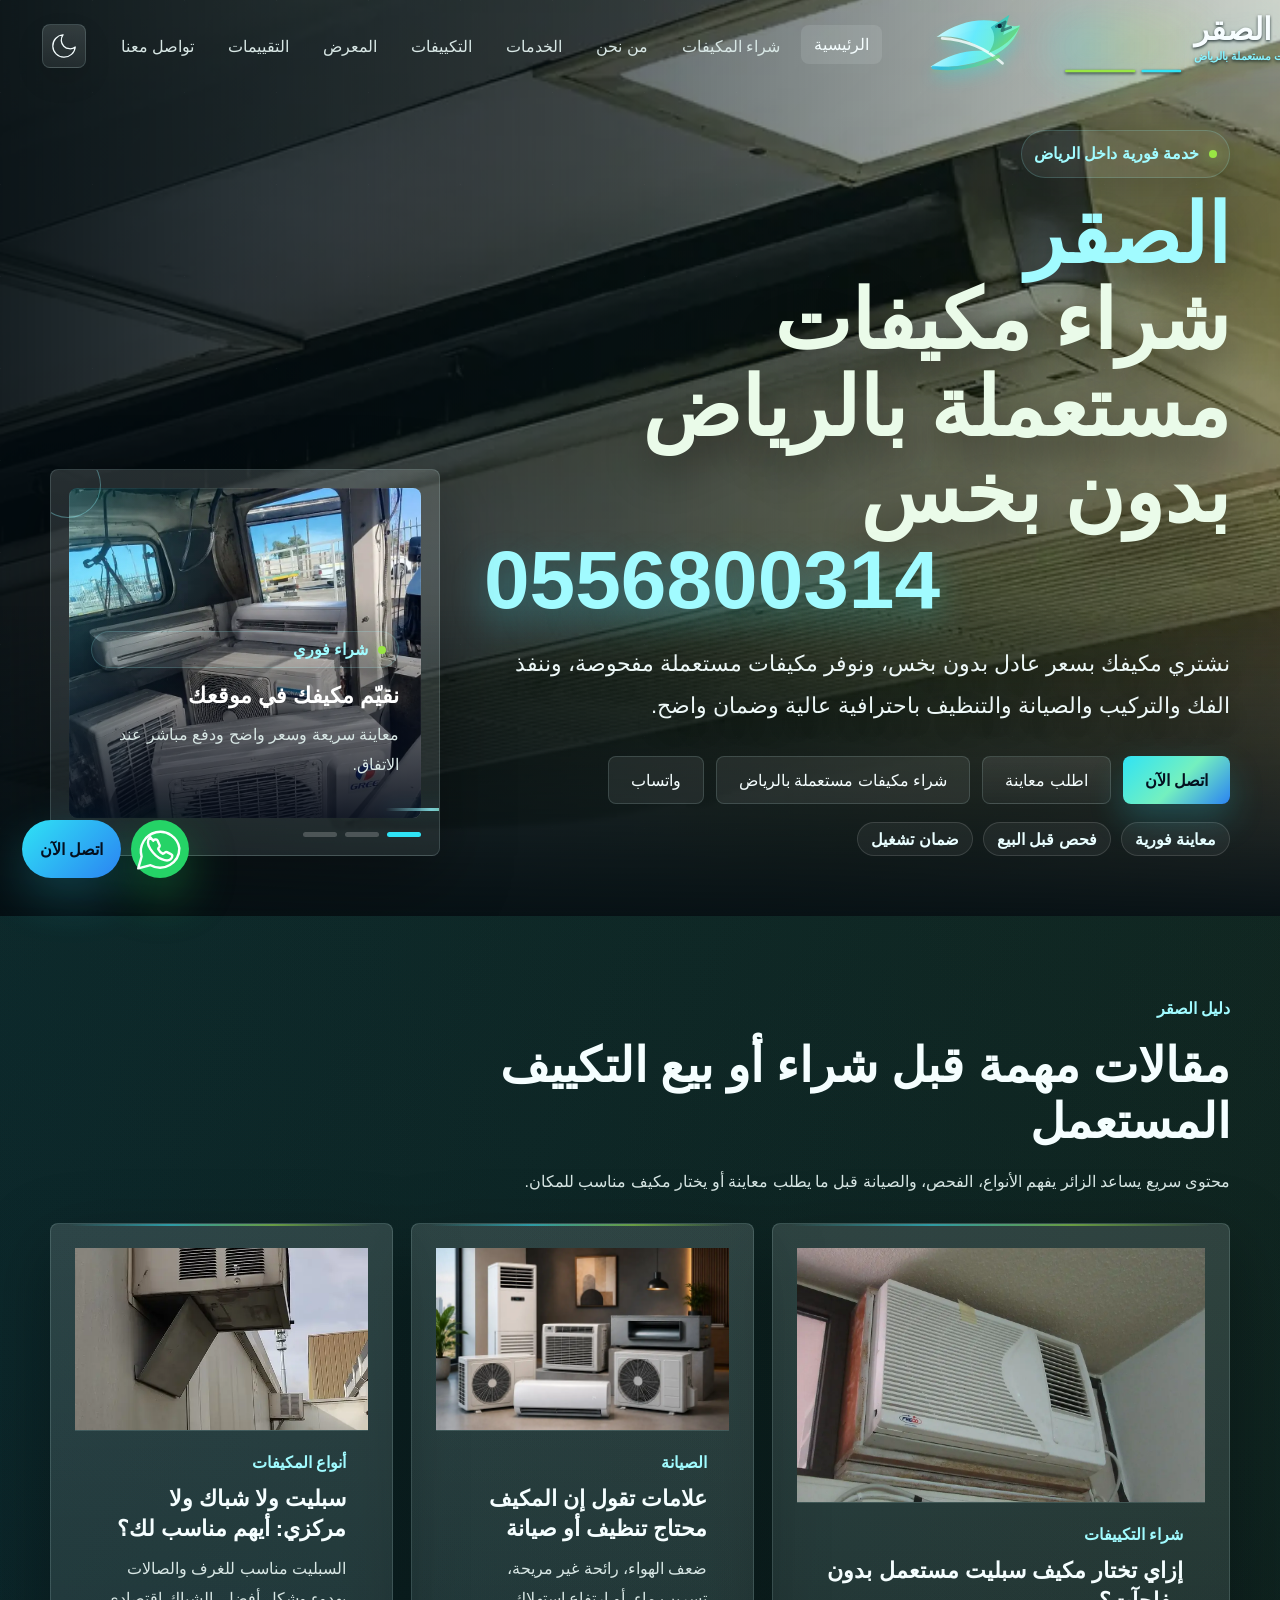
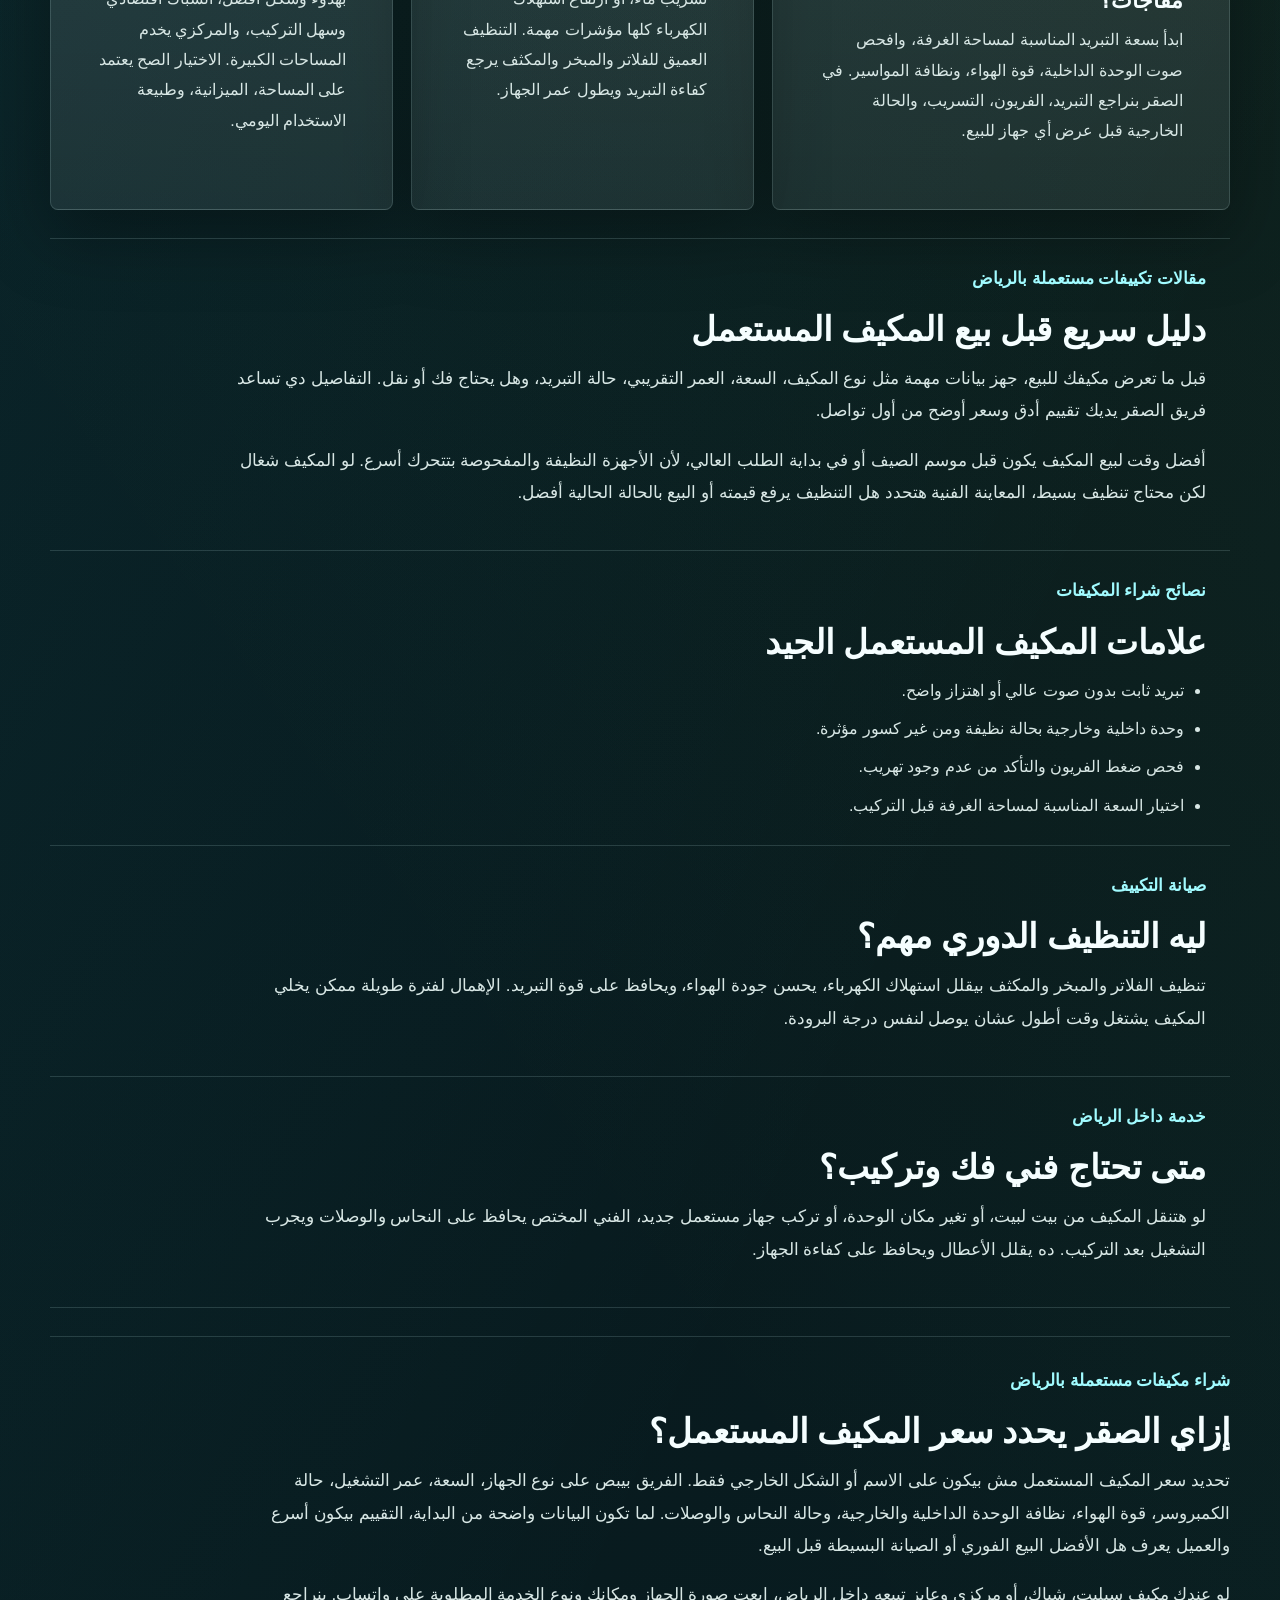
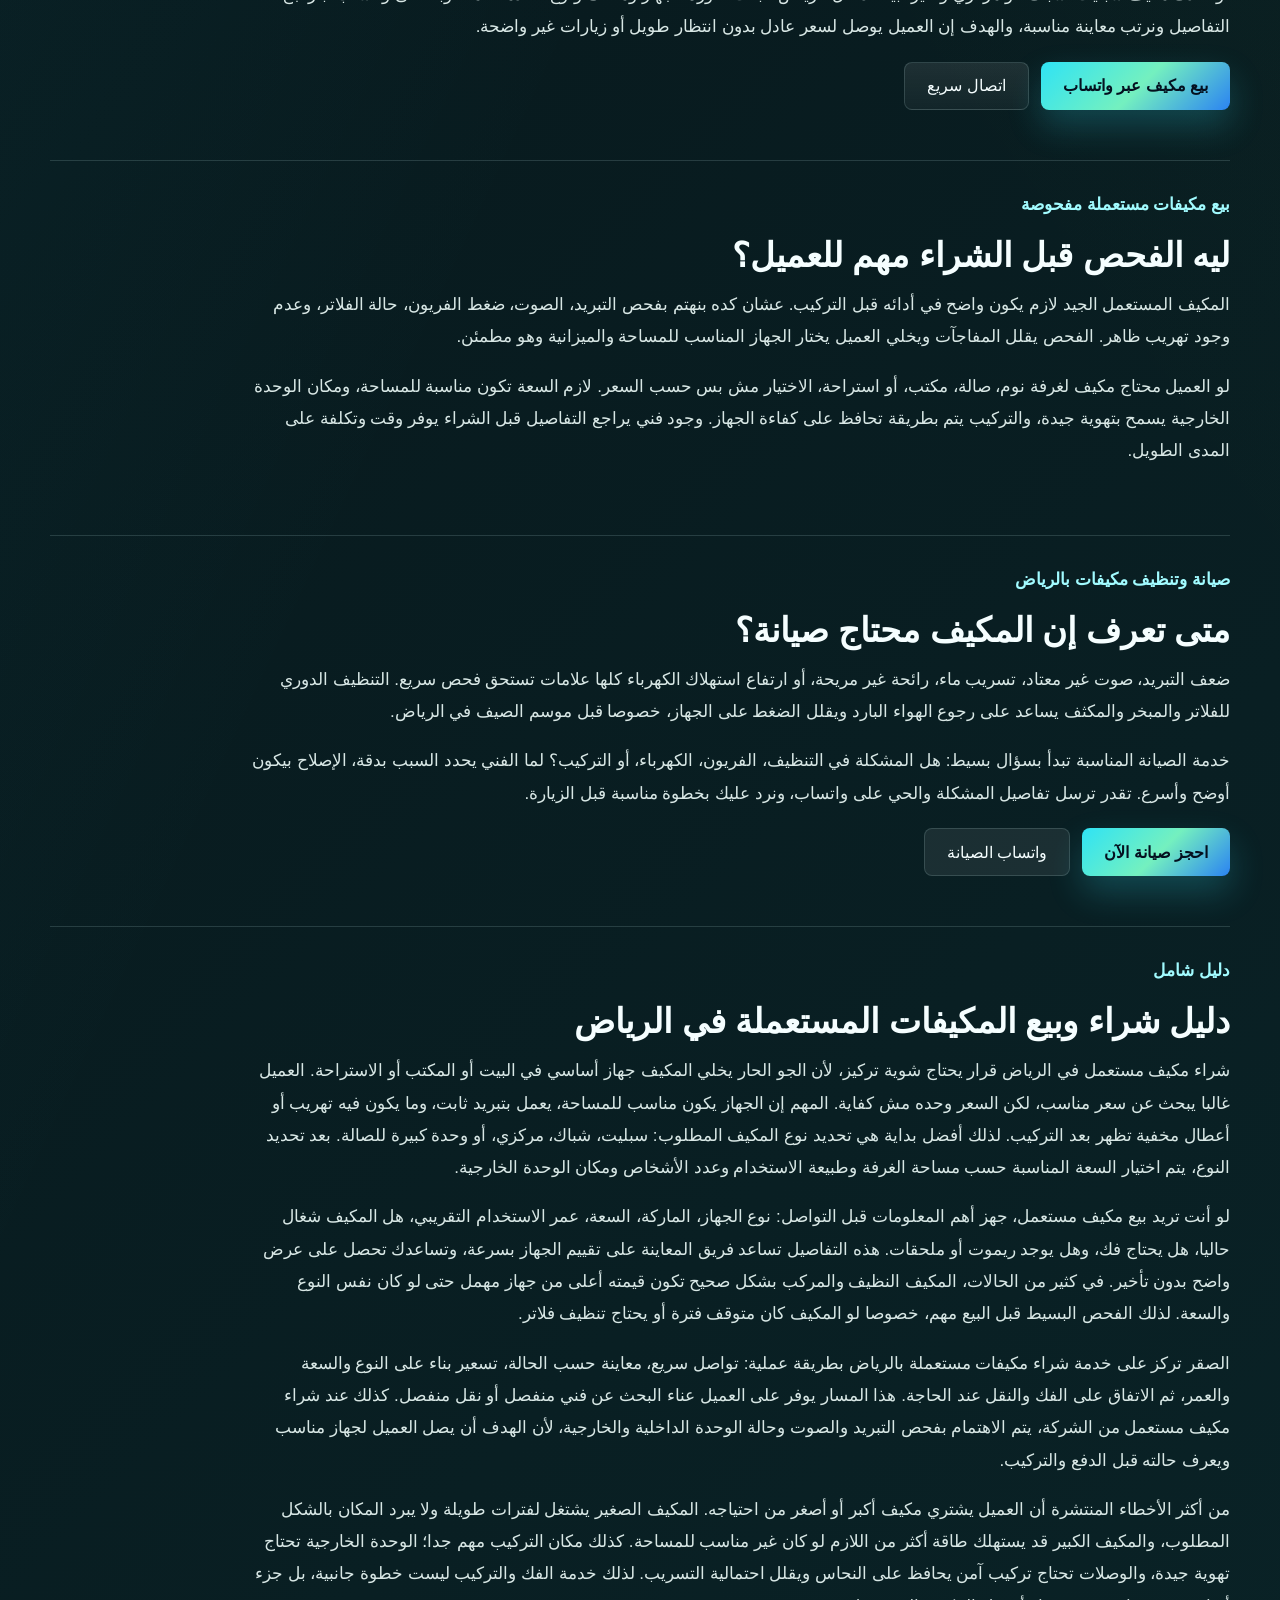
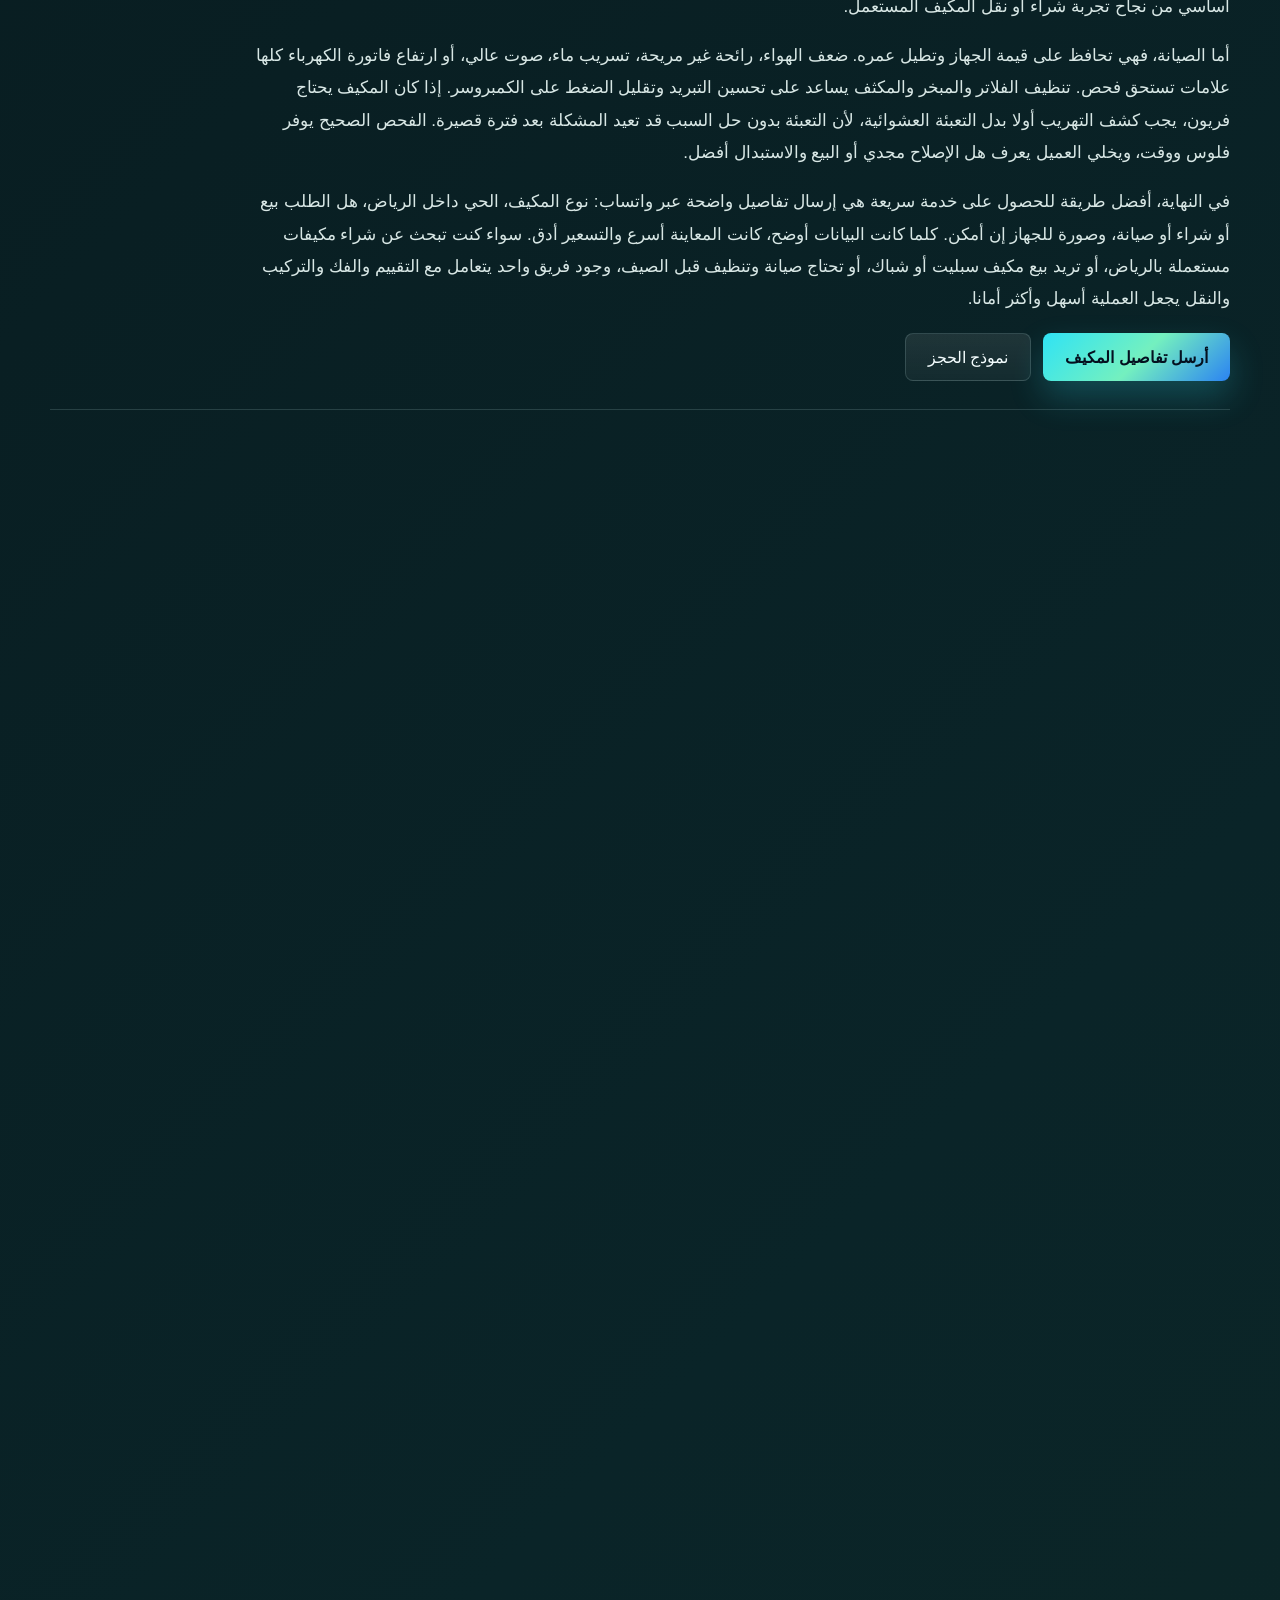
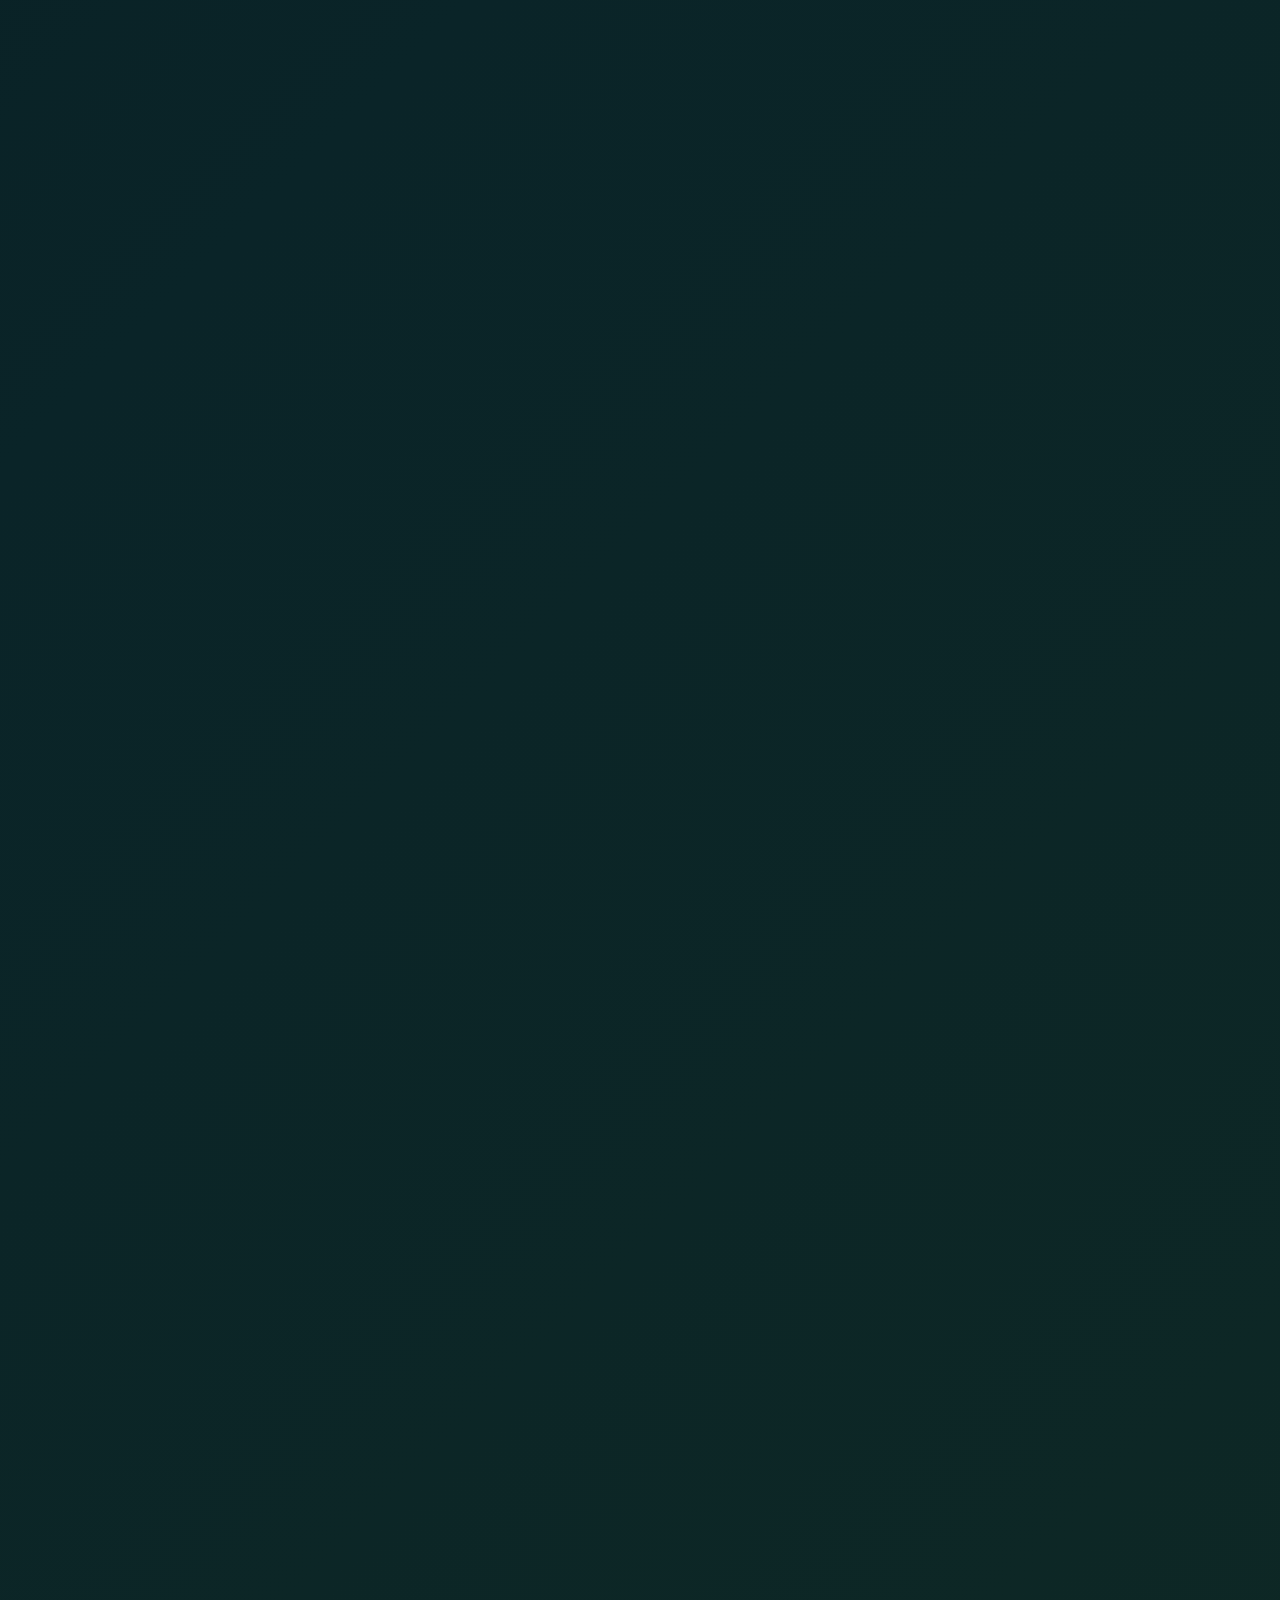
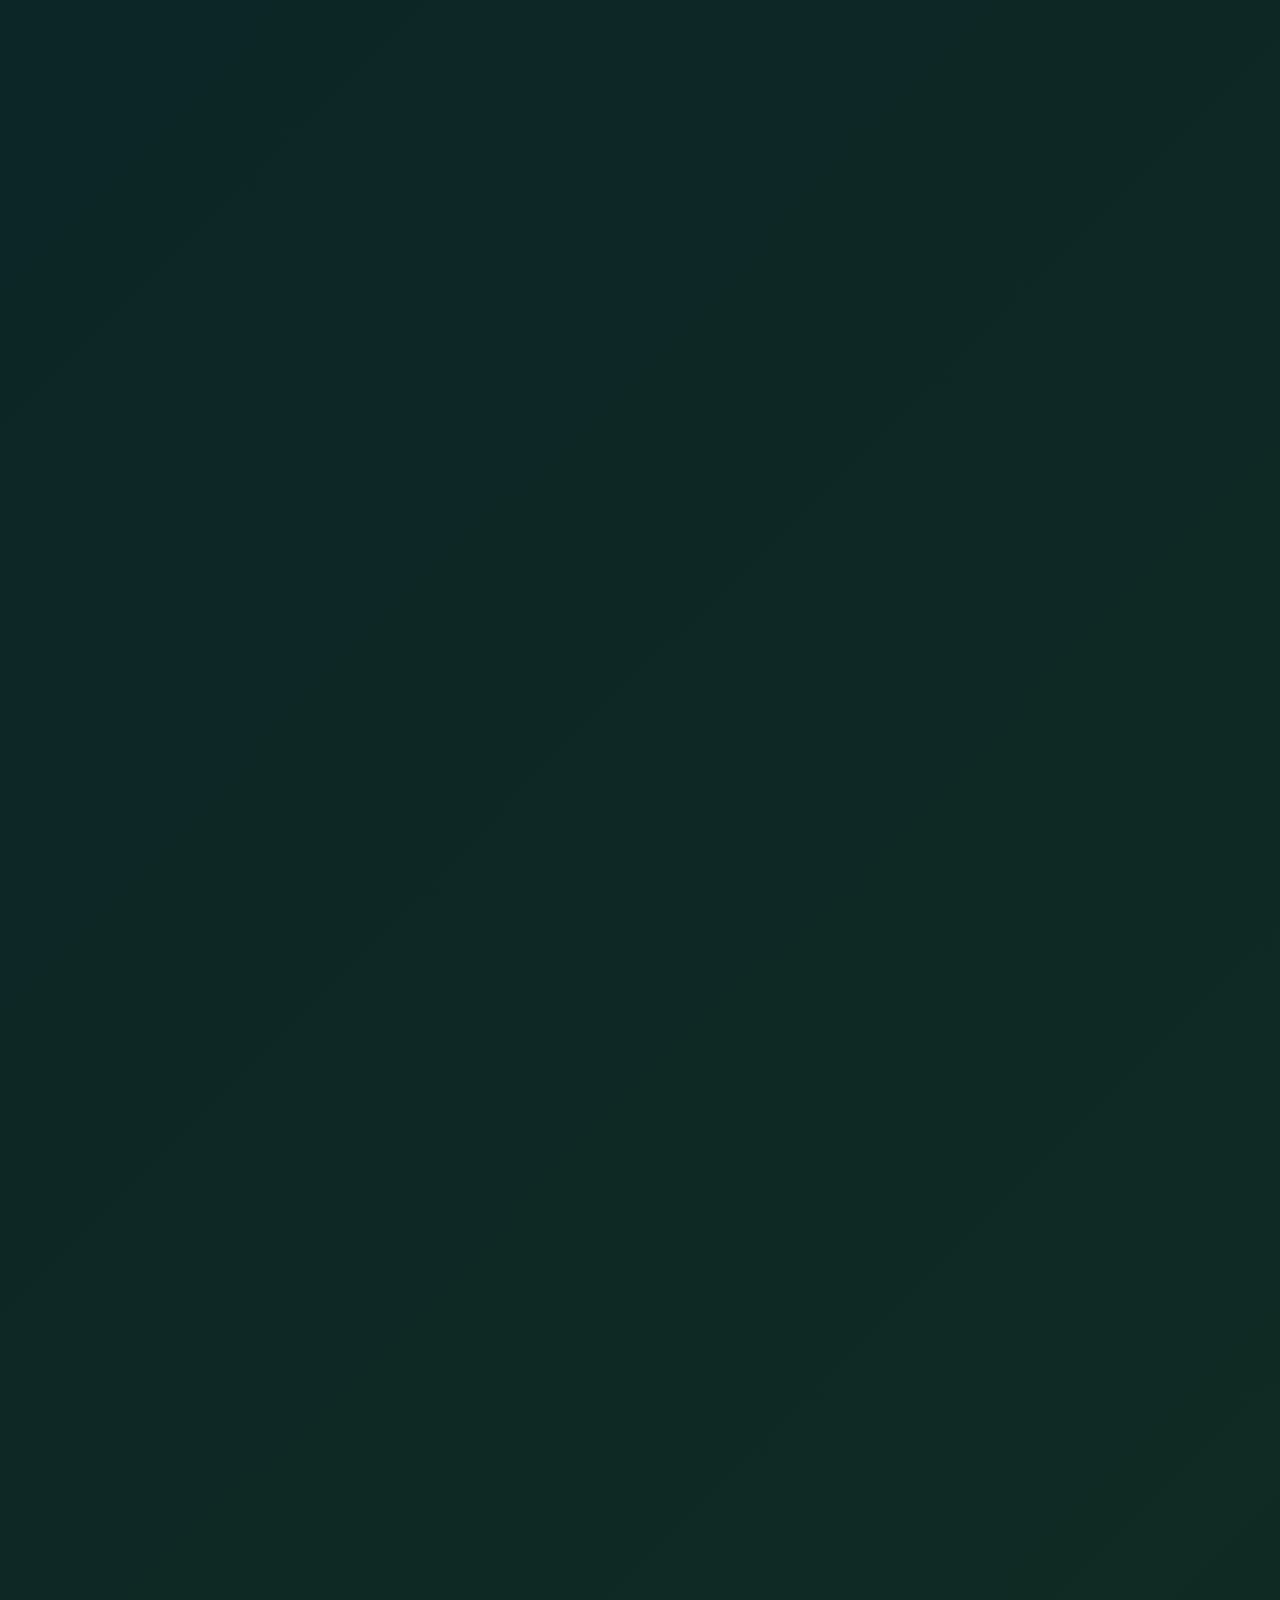
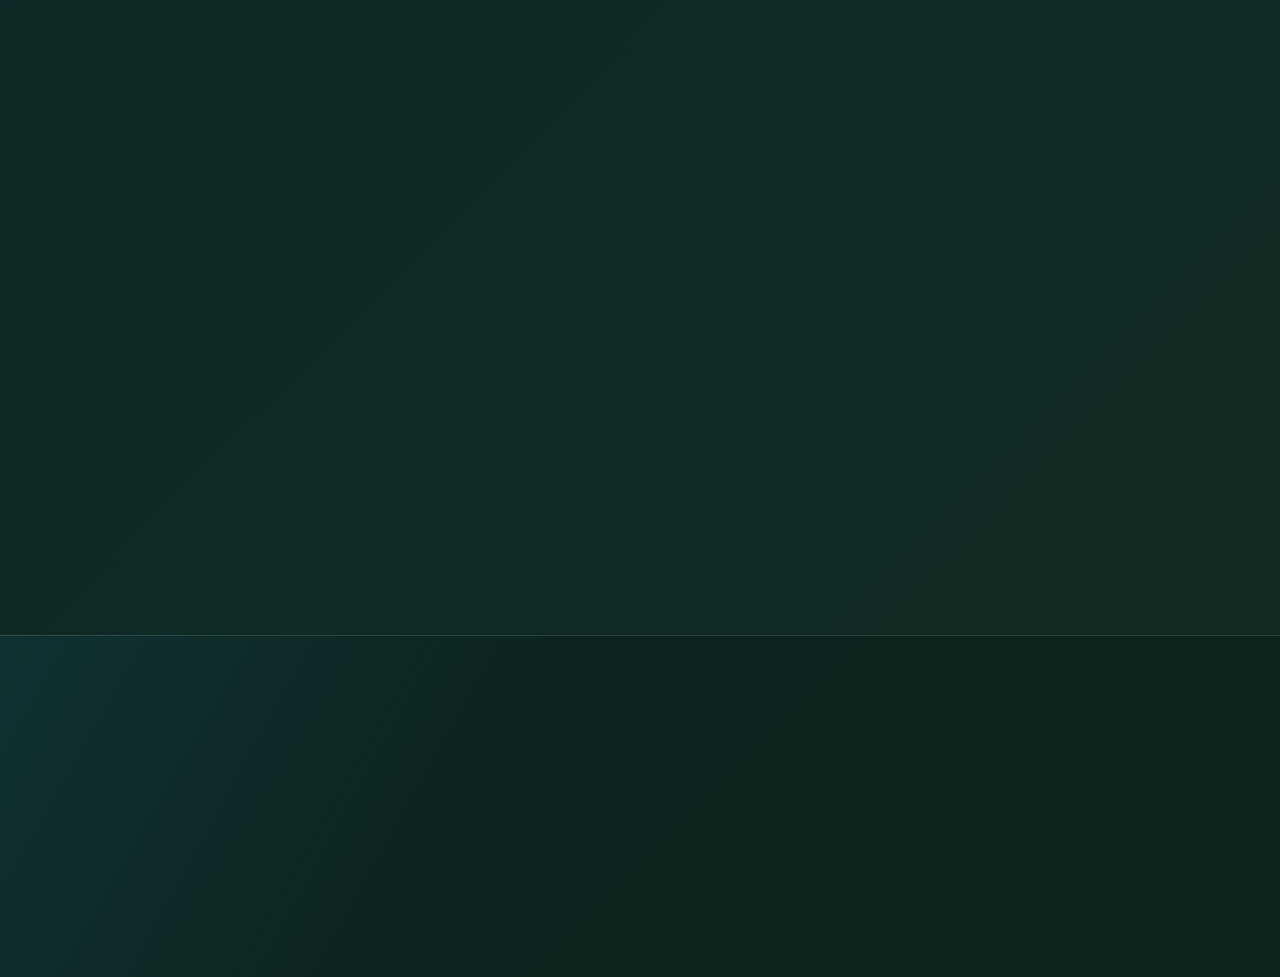
==== commit 747f92e2: "Add files via upload" ====
--- a/index.html
+++ b/index.html
@@ -1,194 +1,208 @@
 ﻿<!doctype html>
 <html lang="ar" dir="rtl">
 <head>
-  <meta name="google-site-verification" content="l8RxF3PbBEe5MonvCOO0eHvLTzDCvD3UgQUQ9f6zGH0" />
-  <meta name="google-site-verification" content="9HlP18Wee5TjUNFbfU7CYy1J63imp-IwuUUYkKSZY9E" />
-  <meta charset="utf-8">
-  <meta name="viewport" content="width=device-width, initial-scale=1">
-  <meta name="description" content="شركة فريش اير المتخصصة في شراء المكيفات المستعملة بالرياض. نشتري المكيفات السبلت والشباك والخربانة بأفضل سعر مع فك ونقل ومعاينة فورية.">
-  <meta name="keywords" content="شراء مكيفات مستعملة بالرياض, حقين المكيفات المستعملة, نشتري مكيفات مستعملة, مكيفات مستعملة الرياض, فك وتركيب مكيفات الرياض, بيع مكيف مستعمل بالرياض, صيانة مكيفات الرياض, شراء مكيفات خربانة بالرياض">
-  <meta name="robots" content="index, follow">
-  <meta name="theme-color" content="#061923">
-  <meta name="author" content="Fresh air">
-  <meta property="og:locale" content="ar_SA">
-  <meta property="og:type" content="website">
-  <meta property="og:site_name" content="Fresh air">
-  <meta property="og:title" content="شراء مكيفات مستعملة بالرياض | شركة فريش اير">
-  <meta property="og:description" content="نشتري مكيفك المستعمل بأعلى سعر في الرياض. اتصل بنا الآن للمعاينة والفك والنقل وخدمات الصيانة والتركيب.">
-  <meta property="og:image" content="https://freshair-ac.sa/assets/logo.svg">
-  <meta property="og:url" content="https://freshair-ac.sa/">
-  <meta name="twitter:card" content="summary_large_image">
-  <meta name="twitter:title" content="شراء مكيفات مستعملة بالرياض | فريش اير">
-  <meta name="twitter:description" content="نشتري مكيفك المستعمل بأفضل سعر داخل الرياض مع معاينة فورية وتواصل مباشر.">
-  <meta name="twitter:image" content="https://freshair-ac.sa/assets/logo.svg">
-  <link rel="canonical" href="https://freshair-ac.sa/">
-  <link rel="preload" as="image" href="assets/img/hero-ac-luxury.webp">
-  <title>شراء مكيفات مستعملة بالرياض | فريش اير</title>
+  <meta charset="utf-8">
+  <meta name="viewport" content="width=device-width, initial-scale=1">
+  <meta name="description" content="الصقر - شراء مكيفات مستعملة بالرياض بدون بخس. نشتري المكيفات السبلت والشباك والمركزي بسعر عادل بدون بخس مع معاينة وفك ونقل. اتصل الآن 0556800314.">
+  <meta name="keywords" content="شراء مكيفات مستعملة بالرياض, حقين المكيفات المستعملة, نشتري مكيفات مستعملة, مكيفات مستعملة الرياض, فك وتركيب مكيفات الرياض, بيع مكيف مستعمل بالرياض, صيانة مكيفات الرياض, شراء مكيفات خربانة بالرياض">
+  <meta name="robots" content="index, follow">
+  <meta name="theme-color" content="#061923">
+  <meta name="author" content="الصقر">
+  <meta property="og:locale" content="ar_SA">
+  <meta property="og:type" content="website">
+  <meta property="og:site_name" content="الصقر">
+  <meta property="og:title" content="الصقر | شراء مكيفات مستعملة بالرياض بدون بخس | 0556800314">
+  <meta property="og:description" content="الصقر - شراء مكيفات مستعملة بالرياض بدون بخس. نشتري المكيفات السبلت والشباك والمركزي بسعر عادل بدون بخس مع معاينة وفك ونقل. اتصل الآن 0556800314.">
+  <meta property="og:image" content="https://www.usedac-riyadh.com/assets/logo.svg">
+  <meta property="og:url" content="https://www.usedac-riyadh.com/">
+  <meta name="twitter:card" content="summary_large_image">
+  <meta name="twitter:title" content="الصقر | شراء مكيفات مستعملة بالرياض بدون بخس | 0556800314">
+  <meta name="twitter:description" content="الصقر - شراء مكيفات مستعملة بالرياض بدون بخس. نشتري المكيفات السبلت والشباك والمركزي بسعر عادل بدون بخس مع معاينة وفك ونقل. اتصل الآن 0556800314.">
+  <meta name="twitter:image" content="https://www.usedac-riyadh.com/assets/logo.svg">
+  <link rel="canonical" href="https://www.usedac-riyadh.com/">
+  <link rel="preload" as="image" href="assets/img/hero-ac-luxury.webp" fetchpriority="high">
+  <title>الصقر | شراء مكيفات مستعملة بالرياض بدون بخس | 0556800314</title>
   <link rel="icon" href="assets/logo.svg" type="image/svg+xml">
   <link rel="stylesheet" href="styles.min.css">
 </head>
 <body>
   <main>
-    <section class="hero" style="--hero-img:url('assets/img/hero-ac-luxury.webp')">
-      <div class="container hero-grid">
+    <section class="hero has-bg" style="--hero-img:url('assets/img/hero-ac-luxury.webp')">
+      <img class="hero-bg" src="assets/img/hero-ac-luxury.webp" alt="" width="1920" height="795" fetchpriority="high" decoding="async" aria-hidden="true">
+      <div class="container hero-grid">
         <div class="reveal">
           <p class="eyebrow">خدمة فورية داخل الرياض</p>
-          <h1><span>أفضل شركة</span> <span>شراء وبيع المكيفات</span> <span>المستعملة بالرياض</span></h1>
-          <p class="lead">نشتري مكيفك بسعر عادل، نوفر مكيفات مستعملة مفحوصة، وننفذ الفك والتركيب والصيانة والتنظيف باحترافية عالية وضمان واضح.</p>
-          <div class="hero-actions">
-            <a class="btn primary" href="tel:+966556800314">اتصل الآن</a>
-            <a class="btn ghost" href="contact.html">اطلب معاينة</a>
-            <a class="btn" href="https://wa.me/966556800314?text=%D8%A3%D8%B1%D9%8A%D8%AF%20%D8%B4%D8%B1%D8%A7%D8%A1%20%D8%A3%D9%88%20%D8%A8%D9%8A%D8%B9%20%D9%85%D9%83%D9%8A%D9%81%20%D9%85%D8%B3%D8%AA%D8%B9%D9%85%D9%84%20%D8%A8%D8%A7%D9%84%D8%B1%D9%8A%D8%A7%D8%B6">واتساب</a>
-          </div>
-          <div class="hero-trust">
-            <span>معاينة فورية</span>
-            <span>فحص قبل البيع</span>
-            <span>ضمان تشغيل</span>
-          </div>
-        </div>
-        <aside class="hero-panel reveal" data-carousel data-slides='[
-          {"tag":"شراء فوري","title":"نقيّم مكيفك في موقعك","text":"معاينة سريعة وسعر واضح ودفع مباشر عند الاتفاق.","image":"assets/img/service-technician.webp"},
-          {"tag":"بيع مضمون","title":"مكيفات مستعملة مفحوصة","text":"سبليت وشباك ومركزي بحالة ممتازة وخيارات تناسب ميزانيتك.","image":"assets/img/split-wall.webp"},
-          {"tag":"صيانة دقيقة","title":"تنظيف وتعبئة فريون","text":"فحص تبريد وتسريب وتنظيف عميق لاستعادة كفاءة المكيف.","image":"assets/img/central-hvac.webp"}
-        ]'></aside>
-        <div class="hero-motion" aria-hidden="true">
-          <span></span>
-          <span></span>
-          <span></span>
-          <span></span>
-          <span></span>
-        </div>
-      </div>
-    </section>
-
-    <section class="section article-feature">
-      <div class="container">
-        <div class="section-heading reveal">
-          <p class="eyebrow">دليل Fresh air</p>
-          <h2>مقالات مهمة قبل شراء أو بيع التكييف المستعمل</h2>
-          <p>محتوى سريع يساعد الزائر يفهم الأنواع، الفحص، والصيانة قبل ما يطلب معاينة أو يختار مكيف مناسب للمكان.</p>
-        </div>
-        <div class="article-grid">
-          <article class="card article-card reveal">
-            <img src="assets/img/split-wall.webp" alt="مكيف سبليت مستعمل مفحوص للبيع بالرياض" width="1920" height="1440" loading="lazy" decoding="async">
-            <div class="article-body">
-              <span>شراء التكييفات</span>
-              <h3>إزاي تختار مكيف سبليت مستعمل بدون مفاجآت؟</h3>
-              <p>ابدأ بسعة التبريد المناسبة لمساحة الغرفة، وافحص صوت الوحدة الداخلية، قوة الهواء، ونظافة المواسير. في Fresh air بنراجع التبريد، الفريون، التسريب، والحالة الخارجية قبل عرض أي جهاز للبيع.</p>
-            </div>
-          </article>
-          <article class="card article-card reveal">
-            <img src="assets/img/maintenance-filter.webp" alt="تنظيف فلتر مكيف أثناء صيانة تكييف بالرياض" width="1536" height="1024" loading="lazy" decoding="async">
-            <div class="article-body">
-              <span>الصيانة</span>
-              <h3>علامات تقول إن المكيف محتاج تنظيف أو صيانة</h3>
-              <p>ضعف الهواء، رائحة غير مريحة، تسريب ماء، أو ارتفاع استهلاك الكهرباء كلها مؤشرات مهمة. التنظيف العميق للفلاتر والمبخر والمكثف يرجع كفاءة التبريد ويطول عمر الجهاز.</p>
-            </div>
-          </article>
-          <article class="card article-card reveal">
-            <img src="assets/img/window-ac.webp" alt="مكيف شباك مستعمل للبيع في الرياض" width="1280" height="2774" loading="lazy" decoding="async">
-            <div class="article-body">
-              <span>أنواع المكيفات</span>
-              <h3>سبليت ولا شباك ولا مركزي: أيهم مناسب لك؟</h3>
-              <p>السبليت مناسب للغرف والصالات بهدوء وشكل أفضل، الشباك اقتصادي وسهل التركيب، والمركزي يخدم المساحات الكبيرة. الاختيار الصح يعتمد على المساحة، الميزانية، وطبيعة الاستخدام اليومي.</p>
-            </div>
-          </article>
-        </div>
-        <div class="knowledge-grid">
-          <article class="card knowledge-card reveal">
-            <p class="eyebrow">مقالات تكييفات مستعملة بالرياض</p>
-            <h3>دليل سريع قبل بيع المكيف المستعمل</h3>
-            <p>قبل ما تعرض مكيفك للبيع، جهز بيانات مهمة مثل نوع المكيف، السعة، العمر التقريبي، حالة التبريد، وهل يحتاج فك أو نقل. التفاصيل دي تساعد فريق Fresh air يديك تقييم أدق وسعر أوضح من أول تواصل.</p>
-            <p>أفضل وقت لبيع المكيف يكون قبل موسم الصيف أو في بداية الطلب العالي، لأن الأجهزة النظيفة والمفحوصة بتتحرك أسرع. لو المكيف شغال لكن محتاج تنظيف بسيط، المعاينة الفنية هتحدد هل التنظيف يرفع قيمته أو البيع بالحالة الحالية أفضل.</p>
-          </article>
-          <article class="card knowledge-card reveal">
-            <p class="eyebrow">نصائح شراء المكيفات</p>
-            <h3>علامات المكيف المستعمل الجيد</h3>
-            <ul>
-              <li>تبريد ثابت بدون صوت عالي أو اهتزاز واضح.</li>
-              <li>وحدة داخلية وخارجية بحالة نظيفة ومن غير كسور مؤثرة.</li>
-              <li>فحص ضغط الفريون والتأكد من عدم وجود تهريب.</li>
-              <li>اختيار السعة المناسبة لمساحة الغرفة قبل التركيب.</li>
-            </ul>
-          </article>
-          <article class="card knowledge-card reveal">
-            <p class="eyebrow">صيانة التكييف</p>
-            <h3>ليه التنظيف الدوري مهم؟</h3>
-            <p>تنظيف الفلاتر والمبخر والمكثف بيقلل استهلاك الكهرباء، يحسن جودة الهواء، ويحافظ على قوة التبريد. الإهمال لفترة طويلة ممكن يخلي المكيف يشتغل وقت أطول عشان يوصل لنفس درجة البرودة.</p>
-          </article>
-          <article class="card knowledge-card reveal">
-            <p class="eyebrow">خدمة داخل الرياض</p>
-            <h3>متى تحتاج فني فك وتركيب؟</h3>
-            <p>لو هتنقل المكيف من بيت لبيت، أو تغير مكان الوحدة، أو تركب جهاز مستعمل جديد، الفني المختص يحافظ على النحاس والوصلات ويجرب التشغيل بعد التركيب. ده يقلل الأعطال ويحافظ على كفاءة الجهاز.</p>
-          </article>
-        </div>
-        <div class="seo-articles">
-          <article class="seo-article reveal">
-            <p class="eyebrow">شراء مكيفات مستعملة بالرياض</p>
-            <h3>إزاي Fresh air يحدد سعر المكيف المستعمل؟</h3>
-            <p>تحديد سعر المكيف المستعمل مش بيكون على الاسم أو الشكل الخارجي فقط. الفريق بيبص على نوع الجهاز، السعة، عمر التشغيل، حالة الكمبروسر، قوة الهواء، نظافة الوحدة الداخلية والخارجية، وحالة النحاس والوصلات. لما تكون البيانات واضحة من البداية، التقييم بيكون أسرع والعميل يعرف هل الأفضل البيع الفوري أو الصيانة البسيطة قبل البيع.</p>
-            <p>لو عندك مكيف سبليت، شباك، أو مركزي وعايز تبيعه داخل الرياض، ابعت صورة الجهاز ومكانك ونوع الخدمة المطلوبة على واتساب. بنراجع التفاصيل ونرتب معاينة مناسبة، والهدف إن العميل يوصل لسعر عادل بدون انتظار طويل أو زيارات غير واضحة.</p>
-            <div class="article-cta">
-              <a class="btn primary" href="https://wa.me/966556800314?text=%D8%A3%D8%B1%D9%8A%D8%AF%20%D8%A8%D9%8A%D8%B9%20%D9%85%D9%83%D9%8A%D9%81%20%D9%85%D8%B3%D8%AA%D8%B9%D9%85%D9%84%20%D9%81%D9%8A%20%D8%A7%D9%84%D8%B1%D9%8A%D8%A7%D8%B6">بيع مكيف عبر واتساب</a>
-              <a class="btn ghost" href="tel:+966556800314">اتصال سريع</a>
-            </div>
-          </article>
-          <article class="seo-article reveal">
-            <p class="eyebrow">بيع مكيفات مستعملة مفحوصة</p>
-            <h3>ليه الفحص قبل الشراء مهم للعميل؟</h3>
-            <p>المكيف المستعمل الجيد لازم يكون واضح في أدائه قبل التركيب. عشان كده بنهتم بفحص التبريد، الصوت، ضغط الفريون، حالة الفلاتر، وعدم وجود تهريب ظاهر. الفحص يقلل المفاجآت ويخلي العميل يختار الجهاز المناسب للمساحة والميزانية وهو مطمئن.</p>
-            <p>لو العميل محتاج مكيف لغرفة نوم، صالة، مكتب، أو استراحة، الاختيار مش بس حسب السعر. لازم السعة تكون مناسبة للمساحة، ومكان الوحدة الخارجية يسمح بتهوية جيدة، والتركيب يتم بطريقة تحافظ على كفاءة الجهاز. وجود فني يراجع التفاصيل قبل الشراء يوفر وقت وتكلفة على المدى الطويل.</p>
-          </article>
-          <article class="seo-article reveal">
-            <p class="eyebrow">صيانة وتنظيف مكيفات بالرياض</p>
-            <h3>متى تعرف إن المكيف محتاج صيانة؟</h3>
-            <p>ضعف التبريد، صوت غير معتاد، تسريب ماء، رائحة غير مريحة، أو ارتفاع استهلاك الكهرباء كلها علامات تستحق فحص سريع. التنظيف الدوري للفلاتر والمبخر والمكثف يساعد على رجوع الهواء البارد ويقلل الضغط على الجهاز، خصوصا قبل موسم الصيف في الرياض.</p>
-            <p>خدمة الصيانة المناسبة تبدأ بسؤال بسيط: هل المشكلة في التنظيف، الفريون، الكهرباء، أو التركيب؟ لما الفني يحدد السبب بدقة، الإصلاح بيكون أوضح وأسرع. تقدر ترسل تفاصيل المشكلة والحي على واتساب، ونرد عليك بخطوة مناسبة قبل الزيارة.</p>
-            <div class="article-cta">
-              <a class="btn primary" href="contact.html">احجز صيانة الآن</a>
-              <a class="btn" href="https://wa.me/966556800314?text=%D8%A3%D8%B1%D9%8A%D8%AF%20%D8%B5%D9%8A%D8%A7%D9%86%D8%A9%20%D9%85%D9%83%D9%8A%D9%81%20%D8%AF%D8%A7%D8%AE%D9%84%20%D8%A7%D9%84%D8%B1%D9%8A%D8%A7%D8%B6">واتساب الصيانة</a>
-            </div>
-          </article>
-        </div>
-      </div>
-    </section>
-    <section class="contact-strip">
-      <div class="container contact-ribbon reveal">
-        <div>
-          <p class="eyebrow">تواصل أسرع</p>
-          <h2>عايز تبيع، تشتري، أو تصلح مكيف؟</h2>
-          <p>اتصل مباشرة أو ابعت بياناتك على واتساب، وفريق Fresh air يرتب معاك المعاينة أو الخدمة داخل الرياض.</p>
-        </div>
-        <div class="contact-ribbon-actions">
-          <a class="btn primary" href="https://wa.me/966556800314?text=%D8%A3%D8%B1%D9%8A%D8%AF%20%D8%AD%D8%AC%D8%B2%20%D9%85%D8%B9%D8%A7%D9%8A%D9%86%D8%A9%20%D9%85%D9%83%D9%8A%D9%81">واتساب الآن</a>
-          <a class="btn ghost" href="tel:+966556800314">اتصل 0556800314</a>
-        </div>
-      </div>
-    </section>
+          <h1><span>الصقر</span> <span>شراء مكيفات مستعملة بالرياض بدون بخس</span> <span class="hero-phone">0556800314</span></h1>
+          <p class="lead">نشتري مكيفك بسعر عادل بدون بخس، ونوفر مكيفات مستعملة مفحوصة، وننفذ الفك والتركيب والصيانة والتنظيف باحترافية عالية وضمان واضح.</p>
+          <div class="hero-actions">
+            <a class="btn primary" href="tel:+966556800314">اتصل الآن</a>
+            <a class="btn ghost" href="contact.html">اطلب معاينة</a>
+            <a class="btn" href="/buy-used-air-conditioners-riyadh">شراء مكيفات مستعملة بالرياض</a>
+            <a class="btn" href="https://wa.me/966556800314?text=%D8%A3%D8%B1%D9%8A%D8%AF%20%D8%B4%D8%B1%D8%A7%D8%A1%20%D8%A3%D9%88%20%D8%A8%D9%8A%D8%B9%20%D9%85%D9%83%D9%8A%D9%81%20%D9%85%D8%B3%D8%AA%D8%B9%D9%85%D9%84%20%D8%A8%D8%A7%D9%84%D8%B1%D9%8A%D8%A7%D8%B6">واتساب</a>
+          </div>
+          <div class="hero-trust">
+            <span>معاينة فورية</span>
+            <span>فحص قبل البيع</span>
+            <span>ضمان تشغيل</span>
+          </div>
+        </div>
+        <aside class="hero-panel reveal" data-carousel data-slides='[
+          {"tag":"شراء فوري","title":"نقيّم مكيفك في موقعك","text":"معاينة سريعة وسعر واضح ودفع مباشر عند الاتفاق.","image":"assets/img/service-technician.webp"},
+          {"tag":"بيع مضمون","title":"مكيفات مستعملة مفحوصة","text":"سبليت وشباك ومركزي بحالة ممتازة وخيارات تناسب ميزانيتك.","image":"assets/img/split-wall.webp"},
+          {"tag":"صيانة دقيقة","title":"تنظيف وتعبئة فريون","text":"فحص تبريد وتسريب وتنظيف عميق لاستعادة كفاءة المكيف.","image":"assets/img/central-hvac.webp"}
+        ]'></aside>
+        <div class="hero-motion" aria-hidden="true">
+          <span></span>
+          <span></span>
+          <span></span>
+          <span></span>
+          <span></span>
+        </div>
+      </div>
+    </section>
+
+    <section class="section article-feature">
+      <div class="container">
+        <div class="section-heading reveal">
+          <p class="eyebrow">دليل الصقر</p>
+          <h2>مقالات مهمة قبل شراء أو بيع التكييف المستعمل</h2>
+          <p>محتوى سريع يساعد الزائر يفهم الأنواع، الفحص، والصيانة قبل ما يطلب معاينة أو يختار مكيف مناسب للمكان.</p>
+        </div>
+        <div class="article-grid">
+          <article class="card article-card reveal">
+            <img src="assets/img/split-wall.webp" alt="مكيف سبليت مستعمل مفحوص للبيع بالرياض" width="1920" height="1440" loading="lazy" decoding="async">
+            <div class="article-body">
+              <span>شراء التكييفات</span>
+              <h3>إزاي تختار مكيف سبليت مستعمل بدون مفاجآت؟</h3>
+              <p>ابدأ بسعة التبريد المناسبة لمساحة الغرفة، وافحص صوت الوحدة الداخلية، قوة الهواء، ونظافة المواسير. في الصقر بنراجع التبريد، الفريون، التسريب، والحالة الخارجية قبل عرض أي جهاز للبيع.</p>
+            </div>
+          </article>
+          <article class="card article-card reveal">
+            <img src="assets/img/maintenance-filter.webp" alt="تنظيف فلتر مكيف أثناء صيانة تكييف بالرياض" width="1536" height="1024" loading="lazy" decoding="async">
+            <div class="article-body">
+              <span>الصيانة</span>
+              <h3>علامات تقول إن المكيف محتاج تنظيف أو صيانة</h3>
+              <p>ضعف الهواء، رائحة غير مريحة، تسريب ماء، أو ارتفاع استهلاك الكهرباء كلها مؤشرات مهمة. التنظيف العميق للفلاتر والمبخر والمكثف يرجع كفاءة التبريد ويطول عمر الجهاز.</p>
+            </div>
+          </article>
+          <article class="card article-card reveal">
+            <img src="assets/img/window-ac.webp" alt="مكيف شباك مستعمل للبيع في الرياض" width="1280" height="2774" loading="lazy" decoding="async">
+            <div class="article-body">
+              <span>أنواع المكيفات</span>
+              <h3>سبليت ولا شباك ولا مركزي: أيهم مناسب لك؟</h3>
+              <p>السبليت مناسب للغرف والصالات بهدوء وشكل أفضل، الشباك اقتصادي وسهل التركيب، والمركزي يخدم المساحات الكبيرة. الاختيار الصح يعتمد على المساحة، الميزانية، وطبيعة الاستخدام اليومي.</p>
+            </div>
+          </article>
+        </div>
+        <div class="knowledge-grid">
+          <article class="card knowledge-card reveal">
+            <p class="eyebrow">مقالات تكييفات مستعملة بالرياض</p>
+            <h3>دليل سريع قبل بيع المكيف المستعمل</h3>
+            <p>قبل ما تعرض مكيفك للبيع، جهز بيانات مهمة مثل نوع المكيف، السعة، العمر التقريبي، حالة التبريد، وهل يحتاج فك أو نقل. التفاصيل دي تساعد فريق الصقر يديك تقييم أدق وسعر أوضح من أول تواصل.</p>
+            <p>أفضل وقت لبيع المكيف يكون قبل موسم الصيف أو في بداية الطلب العالي، لأن الأجهزة النظيفة والمفحوصة بتتحرك أسرع. لو المكيف شغال لكن محتاج تنظيف بسيط، المعاينة الفنية هتحدد هل التنظيف يرفع قيمته أو البيع بالحالة الحالية أفضل.</p>
+          </article>
+          <article class="card knowledge-card reveal">
+            <p class="eyebrow">نصائح شراء المكيفات</p>
+            <h3>علامات المكيف المستعمل الجيد</h3>
+            <ul>
+              <li>تبريد ثابت بدون صوت عالي أو اهتزاز واضح.</li>
+              <li>وحدة داخلية وخارجية بحالة نظيفة ومن غير كسور مؤثرة.</li>
+              <li>فحص ضغط الفريون والتأكد من عدم وجود تهريب.</li>
+              <li>اختيار السعة المناسبة لمساحة الغرفة قبل التركيب.</li>
+            </ul>
+          </article>
+          <article class="card knowledge-card reveal">
+            <p class="eyebrow">صيانة التكييف</p>
+            <h3>ليه التنظيف الدوري مهم؟</h3>
+            <p>تنظيف الفلاتر والمبخر والمكثف بيقلل استهلاك الكهرباء، يحسن جودة الهواء، ويحافظ على قوة التبريد. الإهمال لفترة طويلة ممكن يخلي المكيف يشتغل وقت أطول عشان يوصل لنفس درجة البرودة.</p>
+          </article>
+          <article class="card knowledge-card reveal">
+            <p class="eyebrow">خدمة داخل الرياض</p>
+            <h3>متى تحتاج فني فك وتركيب؟</h3>
+            <p>لو هتنقل المكيف من بيت لبيت، أو تغير مكان الوحدة، أو تركب جهاز مستعمل جديد، الفني المختص يحافظ على النحاس والوصلات ويجرب التشغيل بعد التركيب. ده يقلل الأعطال ويحافظ على كفاءة الجهاز.</p>
+          </article>
+        </div>
+        <div class="seo-articles">
+          <article class="seo-article reveal">
+            <p class="eyebrow">شراء مكيفات مستعملة بالرياض</p>
+            <h3>إزاي الصقر يحدد سعر المكيف المستعمل؟</h3>
+            <p>تحديد سعر المكيف المستعمل مش بيكون على الاسم أو الشكل الخارجي فقط. الفريق بيبص على نوع الجهاز، السعة، عمر التشغيل، حالة الكمبروسر، قوة الهواء، نظافة الوحدة الداخلية والخارجية، وحالة النحاس والوصلات. لما تكون البيانات واضحة من البداية، التقييم بيكون أسرع والعميل يعرف هل الأفضل البيع الفوري أو الصيانة البسيطة قبل البيع.</p>
+            <p>لو عندك مكيف سبليت، شباك، أو مركزي وعايز تبيعه داخل الرياض، ابعت صورة الجهاز ومكانك ونوع الخدمة المطلوبة على واتساب. بنراجع التفاصيل ونرتب معاينة مناسبة، والهدف إن العميل يوصل لسعر عادل بدون انتظار طويل أو زيارات غير واضحة.</p>
+            <div class="article-cta">
+              <a class="btn primary" href="https://wa.me/966556800314?text=%D8%A3%D8%B1%D9%8A%D8%AF%20%D8%A8%D9%8A%D8%B9%20%D9%85%D9%83%D9%8A%D9%81%20%D9%85%D8%B3%D8%AA%D8%B9%D9%85%D9%84%20%D9%81%D9%8A%20%D8%A7%D9%84%D8%B1%D9%8A%D8%A7%D8%B6">بيع مكيف عبر واتساب</a>
+              <a class="btn ghost" href="tel:+966556800314">اتصال سريع</a>
+            </div>
+          </article>
+          <article class="seo-article reveal">
+            <p class="eyebrow">بيع مكيفات مستعملة مفحوصة</p>
+            <h3>ليه الفحص قبل الشراء مهم للعميل؟</h3>
+            <p>المكيف المستعمل الجيد لازم يكون واضح في أدائه قبل التركيب. عشان كده بنهتم بفحص التبريد، الصوت، ضغط الفريون، حالة الفلاتر، وعدم وجود تهريب ظاهر. الفحص يقلل المفاجآت ويخلي العميل يختار الجهاز المناسب للمساحة والميزانية وهو مطمئن.</p>
+            <p>لو العميل محتاج مكيف لغرفة نوم، صالة، مكتب، أو استراحة، الاختيار مش بس حسب السعر. لازم السعة تكون مناسبة للمساحة، ومكان الوحدة الخارجية يسمح بتهوية جيدة، والتركيب يتم بطريقة تحافظ على كفاءة الجهاز. وجود فني يراجع التفاصيل قبل الشراء يوفر وقت وتكلفة على المدى الطويل.</p>
+          </article>
+          <article class="seo-article reveal">
+            <p class="eyebrow">صيانة وتنظيف مكيفات بالرياض</p>
+            <h3>متى تعرف إن المكيف محتاج صيانة؟</h3>
+            <p>ضعف التبريد، صوت غير معتاد، تسريب ماء، رائحة غير مريحة، أو ارتفاع استهلاك الكهرباء كلها علامات تستحق فحص سريع. التنظيف الدوري للفلاتر والمبخر والمكثف يساعد على رجوع الهواء البارد ويقلل الضغط على الجهاز، خصوصا قبل موسم الصيف في الرياض.</p>
+            <p>خدمة الصيانة المناسبة تبدأ بسؤال بسيط: هل المشكلة في التنظيف، الفريون، الكهرباء، أو التركيب؟ لما الفني يحدد السبب بدقة، الإصلاح بيكون أوضح وأسرع. تقدر ترسل تفاصيل المشكلة والحي على واتساب، ونرد عليك بخطوة مناسبة قبل الزيارة.</p>
+            <div class="article-cta">
+              <a class="btn primary" href="contact.html">احجز صيانة الآن</a>
+              <a class="btn" href="https://wa.me/966556800314?text=%D8%A3%D8%B1%D9%8A%D8%AF%20%D8%B5%D9%8A%D8%A7%D9%86%D8%A9%20%D9%85%D9%83%D9%8A%D9%81%20%D8%AF%D8%A7%D8%AE%D9%84%20%D8%A7%D9%84%D8%B1%D9%8A%D8%A7%D8%B6">واتساب الصيانة</a>
+            </div>
+          </article>
+          <article class="seo-article reveal">
+            <p class="eyebrow">دليل شامل</p>
+            <h3>دليل شراء وبيع المكيفات المستعملة في الرياض</h3>
+            <p>شراء مكيف مستعمل في الرياض قرار يحتاج شوية تركيز، لأن الجو الحار يخلي المكيف جهاز أساسي في البيت أو المكتب أو الاستراحة. العميل غالبا يبحث عن سعر مناسب، لكن السعر وحده مش كفاية. المهم إن الجهاز يكون مناسب للمساحة، يعمل بتبريد ثابت، وما يكون فيه تهريب أو أعطال مخفية تظهر بعد التركيب. لذلك أفضل بداية هي تحديد نوع المكيف المطلوب: سبليت، شباك، مركزي، أو وحدة كبيرة للصالة. بعد تحديد النوع، يتم اختيار السعة المناسبة حسب مساحة الغرفة وطبيعة الاستخدام وعدد الأشخاص ومكان الوحدة الخارجية.</p>
+            <p>لو أنت تريد بيع مكيف مستعمل، جهز أهم المعلومات قبل التواصل: نوع الجهاز، الماركة، السعة، عمر الاستخدام التقريبي، هل المكيف شغال حاليا، هل يحتاج فك، وهل يوجد ريموت أو ملحقات. هذه التفاصيل تساعد فريق المعاينة على تقييم الجهاز بسرعة، وتساعدك تحصل على عرض واضح بدون تأخير. في كثير من الحالات، المكيف النظيف والمركب بشكل صحيح تكون قيمته أعلى من جهاز مهمل حتى لو كان نفس النوع والسعة. لذلك الفحص البسيط قبل البيع مهم، خصوصا لو المكيف كان متوقف فترة أو يحتاج تنظيف فلاتر.</p>
+            <p>الصقر تركز على خدمة شراء مكيفات مستعملة بالرياض بطريقة عملية: تواصل سريع، معاينة حسب الحالة، تسعير بناء على النوع والسعة والعمر، ثم الاتفاق على الفك والنقل عند الحاجة. هذا المسار يوفر على العميل عناء البحث عن فني منفصل أو نقل منفصل. كذلك عند شراء مكيف مستعمل من الشركة، يتم الاهتمام بفحص التبريد والصوت وحالة الوحدة الداخلية والخارجية، لأن الهدف أن يصل العميل لجهاز مناسب ويعرف حالته قبل الدفع والتركيب.</p>
+            <p>من أكثر الأخطاء المنتشرة أن العميل يشتري مكيف أكبر أو أصغر من احتياجه. المكيف الصغير يشتغل لفترات طويلة ولا يبرد المكان بالشكل المطلوب، والمكيف الكبير قد يستهلك طاقة أكثر من اللازم لو كان غير مناسب للمساحة. كذلك مكان التركيب مهم جدا؛ الوحدة الخارجية تحتاج تهوية جيدة، والوصلات تحتاج تركيب آمن يحافظ على النحاس ويقلل احتمالية التسريب. لذلك خدمة الفك والتركيب ليست خطوة جانبية، بل جزء أساسي من نجاح تجربة شراء أو نقل المكيف المستعمل.</p>
+            <p>أما الصيانة، فهي تحافظ على قيمة الجهاز وتطيل عمره. ضعف الهواء، رائحة غير مريحة، تسريب ماء، صوت عالي، أو ارتفاع فاتورة الكهرباء كلها علامات تستحق فحص. تنظيف الفلاتر والمبخر والمكثف يساعد على تحسين التبريد وتقليل الضغط على الكمبروسر. إذا كان المكيف يحتاج فريون، يجب كشف التهريب أولا بدل التعبئة العشوائية، لأن التعبئة بدون حل السبب قد تعيد المشكلة بعد فترة قصيرة. الفحص الصحيح يوفر فلوس ووقت، ويخلي العميل يعرف هل الإصلاح مجدي أو البيع والاستبدال أفضل.</p>
+            <p>في النهاية، أفضل طريقة للحصول على خدمة سريعة هي إرسال تفاصيل واضحة عبر واتساب: نوع المكيف، الحي داخل الرياض، هل الطلب بيع أو شراء أو صيانة، وصورة للجهاز إن أمكن. كلما كانت البيانات أوضح، كانت المعاينة أسرع والتسعير أدق. سواء كنت تبحث عن شراء مكيفات مستعملة بالرياض، أو تريد بيع مكيف سبليت أو شباك، أو تحتاج صيانة وتنظيف قبل الصيف، وجود فريق واحد يتعامل مع التقييم والفك والتركيب والنقل يجعل العملية أسهل وأكثر أمانا.</p>
+            <div class="article-cta">
+              <a class="btn primary" href="https://wa.me/966556800314?text=%D8%A3%D8%B1%D9%8A%D8%AF%20%D9%85%D8%B9%D8%A7%D9%8A%D9%86%D8%A9%20%D8%A3%D9%88%20%D8%A8%D9%8A%D8%B9%20%D9%85%D9%83%D9%8A%D9%81%20%D9%85%D8%B3%D8%AA%D8%B9%D9%85%D9%84%20%D8%AF%D8%A7%D8%AE%D9%84%20%D8%A7%D9%84%D8%B1%D9%8A%D8%A7%D8%B6">أرسل تفاصيل المكيف</a>
+              <a class="btn ghost" href="contact.html">نموذج الحجز</a>
+            </div>
+          </article>
+        </div>
+      </div>
+    </section>
+    <section class="contact-strip">
+      <div class="container contact-ribbon reveal">
+        <div>
+          <p class="eyebrow">تواصل أسرع</p>
+          <h2>عايز تبيع، تشتري، أو تصلح مكيف؟</h2>
+          <p>اتصل مباشرة أو ابعت بياناتك على واتساب، وفريق الصقر يرتب معاك المعاينة أو الخدمة داخل الرياض.</p>
+        </div>
+        <div class="contact-ribbon-actions">
+          <a class="btn primary" href="https://wa.me/966556800314?text=%D8%A3%D8%B1%D9%8A%D8%AF%20%D8%AD%D8%AC%D8%B2%20%D9%85%D8%B9%D8%A7%D9%8A%D9%86%D8%A9%20%D9%85%D9%83%D9%8A%D9%81">واتساب الآن</a>
+          <a class="btn ghost" href="tel:+966556800314">اتصل 0556800314</a>
+        </div>
+      </div>
+    </section>
     <section class="section">
       <div class="container grid-4">
-        <div class="card stat"><strong data-count="14" data-prefix="+">+14</strong><p>سنة خبرة في الرياض</p></div>
-        <div class="card stat"><strong data-count="9200" data-prefix="+">+9200</strong><p>مكيف تم شراؤه وبيعه</p></div>
-        <div class="card stat"><strong data-count="35" data-suffix=" دقيقة">35 دقيقة</strong><p>متوسط سرعة الاستجابة</p></div>
-        <div class="card stat"><strong data-count="98" data-suffix="%">98%</strong><p>رضا العملاء</p></div>
+        <div class="card stat"><strong data-count="14" data-prefix="+">+14</strong><p>سنة خبرة في الرياض</p></div>
+        <div class="card stat"><strong data-count="9200" data-prefix="+">+9200</strong><p>مكيف تم شراؤه وبيعه</p></div>
+        <div class="card stat"><strong data-count="35" data-suffix=" دقيقة">35 دقيقة</strong><p>متوسط سرعة الاستجابة</p></div>
+        <div class="card stat"><strong data-count="98" data-suffix="%">98%</strong><p>رضا العملاء</p></div>
       </div>
     </section>
 
     <section class="section visual-band">
       <div class="container">
         <div class="brand-showcase reveal">
-          <img src="assets/logo.svg" alt="شعار Fresh air للمكيفات المستعملة بالرياض" width="430" height="124" loading="lazy" decoding="async">
+          <img src="assets/logo.svg" alt="شعار الصقر للمكيفات المستعملة بالرياض" width="430" height="124" loading="lazy" decoding="async">
           <div>
-            <p class="eyebrow">هوية Fresh air</p>
+            <p class="eyebrow">هوية الصقر</p>
             <h2>علامة احترافية وخدمة واضحة</h2>
             <p>الشعار والألوان والصور كلها موجودة داخل المشروع، جاهزة للرفع والتعديل واستبدال الصور لاحقا بصوركم الحقيقية.</p>
           </div>
         </div>
         <div class="image-strip">
-          <figure class="image-card reveal"><img src="assets/img/split-wall.webp" alt="مكيف سبليت جداري مفحوص" width="1920" height="1440" loading="lazy" decoding="async"><figcaption>سبليت مفحوص</figcaption></figure>
-          <figure class="image-card reveal"><img src="assets/img/window-ac.webp" alt="مكيف شباك مستعمل" width="1280" height="2774" loading="lazy" decoding="async"><figcaption>مكيفات شباك</figcaption></figure>
-          <figure class="image-card reveal"><img src="assets/img/central-hvac.webp" alt="وحدة تكييف مركزية مستعملة" width="1920" height="1440" loading="lazy" decoding="async"><figcaption>وحدات مركزية</figcaption></figure>
-          <figure class="image-card reveal"><img src="assets/img/remote-control.webp" alt="اختبار تشغيل المكيف بالريموت" width="1920" height="1282" loading="lazy" decoding="async"><figcaption>اختبار تشغيل</figcaption></figure>
+          <figure class="image-card reveal"><img src="assets/img/split-wall.webp" alt="مكيف سبليت جداري مفحوص" width="1920" height="1440" loading="lazy" decoding="async"><figcaption>سبليت مفحوص</figcaption></figure>
+          <figure class="image-card reveal"><img src="assets/img/window-ac.webp" alt="مكيف شباك مستعمل" width="1280" height="2774" loading="lazy" decoding="async"><figcaption>مكيفات شباك</figcaption></figure>
+          <figure class="image-card reveal"><img src="assets/img/central-hvac.webp" alt="وحدة تكييف مركزية مستعملة" width="1920" height="1440" loading="lazy" decoding="async"><figcaption>وحدات مركزية</figcaption></figure>
+          <figure class="image-card reveal"><img src="assets/img/remote-control.webp" alt="اختبار تشغيل المكيف بالريموت" width="1920" height="1282" loading="lazy" decoding="async"><figcaption>اختبار تشغيل</figcaption></figure>
         </div>
       </div>
     </section>
@@ -197,7 +211,7 @@
       <div class="container split">
         <div class="media-frame reveal" style="background-image:url('assets/img/technician-install.webp')"></div>
         <div class="reveal">
-          <p class="eyebrow">لماذا Fresh air؟</p>
+          <p class="eyebrow">لماذا الصقر؟</p>
           <h2>تجربة راقية من أول اتصال حتى تشغيل المكيف</h2>
           <p>نعامل المكيف المستعمل كأصل له قيمة. نعاين بدقة، نوضح الحالة، ونقدم سعرا منطقيا بلا مبالغة أو مساومة مرهقة. وفي البيع نقدم أجهزة مفحوصة ومهيأة للتركيب.</p>
           <div class="grid-3">
@@ -223,77 +237,163 @@
       </div>
     </section>
 
-    <section class="section">
-      <div class="container">
-        <p class="eyebrow reveal">شركاء وماركات نتعامل معها</p>
-        <div class="partners">
+    <section class="section">
+      <div class="container">
+        <p class="eyebrow reveal">شركاء وماركات نتعامل معها</p>
+        <div class="partners">
           <div class="card partner">Carrier</div>
           <div class="card partner">LG</div>
           <div class="card partner">Gree</div>
           <div class="card partner">Samsung</div>
           <div class="card partner">Midea</div>
-        </div>
-      </div>
-    </section>
-  </main>
+        </div>
+      </div>
+    </section>
+
+    <section class="section">
+      <div class="container">
+        <div class="section-heading reveal">
+          <p class="eyebrow">أسئلة يبحث عنها العملاء</p>
+          <h2>شراء مكيفات مستعملة بالرياض</h2>
+          <p>إجابات مختصرة عن أكثر الكلمات التي يبحث عنها العملاء قبل بيع أو شراء مكيف مستعمل داخل الرياض.</p>
+        </div>
+        <div class="knowledge-grid">
+          <article class="knowledge-card reveal"><h3>هل الصقر يشتري مكيفات مستعملة في الرياض؟</h3><p>نعم، الصقر يشتري مكيفات مستعملة بالرياض من نوع سبليت وشباك ومركزي، مع معاينة واضحة وتقييم حسب الحالة والسعة والعمر وقوة التبريد.</p></article>
+          <article class="knowledge-card reveal"><h3>كيف أحصل على أفضل أسعار المكيفات في الرياض؟</h3><p>أفضل سعر يعتمد على اختيار السعة المناسبة وفحص الجهاز قبل الشراء. نوفر مكيفات مستعملة مفحوصة ونوضح حالة التبريد والتركيب قبل الاتفاق.</p></article>
+          <article class="knowledge-card reveal"><h3>هل تشتري الشركة المكيفات الخربانة؟</h3><p>نراجع حالة المكيف أولا. بعض المكيفات الخربانة لها قيمة حسب الكمبروسر والنحاس والوحدة الخارجية، لذلك نطلب صورة وتفاصيل الجهاز لتحديد السعر الأقرب.</p></article>
+          <article class="knowledge-card reveal"><h3>ما أسرع طريقة للتواصل؟</h3><p>اتصل على 0556800314 أو أرسل صورة المكيف والحي عبر واتساب، وسنرتب المعاينة أو الرد على طلب شراء مكيفات مستعملة بالرياض في أسرع وقت متاح.</p></article>
+        </div>
+      </div>
+    </section>
+      <section class="section" aria-labelledby="site-links-title">
+      <div class="container">
+        <div class="section-heading reveal">
+          <p class="eyebrow">روابط مهمة</p>
+          <h2 id="site-links-title">صفحات الصقر لخدمات المكيفات في الرياض</h2>
+          <p>روابط مباشرة تساعد الزائر وجوجل على الوصول لكل صفحات الموقع الأساسية.</p>
+        </div>
+        <div class="grid-3">
+          <article class="card"><h3><a href="/buy-used-air-conditioners-riyadh">شراء مكيفات مستعملة بالرياض</a></h3><p>صفحة متخصصة لبيع مكيفك المستعمل وطلب المعاينة داخل الرياض.</p></article>
+          <article class="card"><h3><a href="about.html">من نحن</a></h3><p>تعرف على الصقر وخبرتنا في شراء وبيع وصيانة المكيفات.</p></article>
+          <article class="card"><h3><a href="services.html">خدمات شراء المكيفات</a></h3><p>شراء، فك، تركيب، نقل، صيانة وتنظيف مكيفات داخل الرياض.</p></article>
+          <article class="card"><h3><a href="products.html">مكيفات مستعملة للبيع</a></h3><p>تصفح مكيفات سبليت وشباك ومركزي مفحوصة.</p></article>
+          <article class="card"><h3><a href="gallery.html">معرض أعمال المكيفات</a></h3><p>صور توضح أعمال التركيب والصيانة والمعاينة.</p></article>
+          <article class="card"><h3><a href="reviews.html">تقييمات العملاء</a></h3><p>آراء العملاء في خدمة شراء وصيانة المكيفات بالرياض.</p></article>
+          <article class="card"><h3><a href="contact.html">تواصل معنا</a></h3><p>اتصل أو أرسل طلبك عبر واتساب بسرعة.</p></article>
+        </div>
+      </div>
+    </section>
+  </main>
   <footer class="footer"></footer>
-  <script src="app.min.js"></script>
-  <script src="content.min.js"></script>
-  <script type="application/ld+json">
-  {
-    "@context": "https://schema.org",
-    "@type": "LocalBusiness",
-    "name": "Fresh air",
-    "alternateName": "فريش إير للمكيفات",
-    "description": "شراء مكيفات مستعملة بالرياض وبيع وتركيب وصيانة التكييفات مع معاينة فورية وتواصل مباشر.",
-    "image": "https://freshair-ac.sa/assets/logo.svg",
-    "url": "https://freshair-ac.sa/",
-    "telephone": "+966556800314",
-    "email": "info@freshair-ac.sa",
-    "address": {
-      "@type": "PostalAddress",
-      "streetAddress": "حي منفوحة",
-      "addressLocality": "الرياض",
-      "postalCode": "12683",
-      "addressCountry": "SA"
-    },
-    "geo": {
-      "@type": "GeoCoordinates",
-      "latitude": 24.5995,
-      "longitude": 46.7275
-    },
-    "areaServed": "الرياض",
-    "priceRange": "$$",
-    "sameAs": ["https://wa.me/966556800314"]
-  }
-  </script>
-  <script type="application/ld+json">
-  {
-    "@context": "https://schema.org",
-    "@type": "ItemList",
-    "name": "مقالات تكييفات مستعملة بالرياض",
-    "itemListElement": [
-      {
-        "@type": "Article",
-        "position": 1,
-        "headline": "إزاي Fresh air يحدد سعر المكيف المستعمل؟",
-        "description": "شرح عوامل تقييم سعر المكيف المستعمل في الرياض مثل السعة والحالة والتبريد والفريون."
-      },
-      {
-        "@type": "Article",
-        "position": 2,
-        "headline": "ليه الفحص قبل الشراء مهم للعميل؟",
-        "description": "نصائح لاختيار مكيف مستعمل مفحوص ومناسب للمساحة والميزانية."
-      },
-      {
-        "@type": "Article",
-        "position": 3,
-        "headline": "متى تعرف إن المكيف محتاج صيانة؟",
-        "description": "علامات ضعف التبريد وتسريب الماء والحاجة إلى تنظيف أو صيانة مكيفات بالرياض."
-      }
-    ]
-  }
-  </script>
-</body>
-</html>
-
+  <script src="app.min.js"></script>
+  <script src="content.min.js"></script>
+  <script type="application/ld+json">
+  {
+    "@context": "https://schema.org",
+    "@type": "LocalBusiness",
+    "name": "الصقر",
+    "alternateName": "الصقر - شراء مكيفات مستعملة بالرياض بدون بخس - 0556800314",
+    "description": "الصقر - شراء مكيفات مستعملة بالرياض بدون بخس. نشتري المكيفات السبلت والشباك والمركزي بسعر عادل بدون بخس مع معاينة وفك ونقل. اتصل الآن 0556800314.",
+    "image": "https://www.usedac-riyadh.com/assets/logo.svg",
+    "url": "https://www.usedac-riyadh.com/",
+    "telephone": "+966556800314",
+    "email": "info@usedac-riyadh.com",
+    "address": {
+      "@type": "PostalAddress",
+      "streetAddress": "حي منفوحة",
+      "addressLocality": "الرياض",
+      "postalCode": "12683",
+      "addressCountry": "SA"
+    },
+    "geo": {
+      "@type": "GeoCoordinates",
+      "latitude": 24.5995,
+      "longitude": 46.7275
+    },
+    "areaServed": "الرياض",
+    "priceRange": "$$",
+    "sameAs": ["https://wa.me/966556800314"]
+  }
+  </script>
+  <script type="application/ld+json">
+  {
+    "@context": "https://schema.org",
+    "@type": "ItemList",
+    "name": "مقالات تكييفات مستعملة بالرياض",
+    "itemListElement": [
+      {
+        "@type": "Article",
+        "position": 1,
+        "headline": "إزاي الصقر يحدد سعر المكيف المستعمل؟",
+        "description": "شرح عوامل تقييم سعر المكيف المستعمل في الرياض مثل السعة والحالة والتبريد والفريون."
+      },
+      {
+        "@type": "Article",
+        "position": 2,
+        "headline": "ليه الفحص قبل الشراء مهم للعميل؟",
+        "description": "نصائح لاختيار مكيف مستعمل مفحوص ومناسب للمساحة والميزانية."
+      },
+      {
+        "@type": "Article",
+        "position": 3,
+        "headline": "متى تعرف إن المكيف محتاج صيانة؟",
+        "description": "علامات ضعف التبريد وتسريب الماء والحاجة إلى تنظيف أو صيانة مكيفات بالرياض."
+      },
+      {
+        "@type": "Article",
+        "position": 4,
+        "headline": "دليل شراء وبيع المكيفات المستعملة في الرياض",
+        "description": "دليل شامل يشرح اختيار المكيف المستعمل المناسب وبيع المكيف بسعر عادل وخطوات الصيانة والتركيب داخل الرياض."
+      }
+    ]
+  }
+  </script>
+  <script type="application/ld+json">
+  {
+    "@context": "https://schema.org",
+    "@type": "WebSite",
+    "name": "الصقر للمكيفات المستعملة بالرياض",
+    "url": "https://www.usedac-riyadh.com/",
+    "inLanguage": "ar-SA",
+    "potentialAction": {
+      "@type": "ContactAction",
+      "target": "https://www.usedac-riyadh.com/contact.html",
+      "name": "حجز معاينة مكيف مستعمل بالرياض"
+    }
+  }
+  </script>
+  <script type="application/ld+json">
+  {
+    "@context": "https://schema.org",
+    "@type": "FAQPage",
+    "mainEntity": [
+      {
+        "@type": "Question",
+        "name": "\u0647\u0644 \u0627\u0644\u0635\u0642\u0631 \u064a\u0634\u062a\u0631\u064a \u0645\u0643\u064a\u0641\u0627\u062a \u0645\u0633\u062a\u0639\u0645\u0644\u0629 \u0641\u064a \u0627\u0644\u0631\u064a\u0627\u0636\u061f",
+        "acceptedAnswer": {
+          "@type": "Answer",
+          "text": "\u0646\u0639\u0645\u060c \u0627\u0644\u0635\u0642\u0631 \u064a\u0634\u062a\u0631\u064a \u0645\u0643\u064a\u0641\u0627\u062a \u0645\u0633\u062a\u0639\u0645\u0644\u0629 \u0628\u0627\u0644\u0631\u064a\u0627\u0636 \u0645\u0646 \u0646\u0648\u0639 \u0633\u0628\u0644\u064a\u062a \u0648\u0634\u0628\u0627\u0643 \u0648\u0645\u0631\u0643\u0632\u064a \u0645\u0639 \u0645\u0639\u0627\u064a\u0646\u0629 \u0648\u062a\u0642\u064a\u064a\u0645 \u062d\u0633\u0628 \u0627\u0644\u062d\u0627\u0644\u0629 \u0648\u0627\u0644\u0633\u0639\u0629."
+        }
+      },
+      {
+        "@type": "Question",
+        "name": "\u0643\u064a\u0641 \u0623\u062d\u0635\u0644 \u0639\u0644\u0649 \u0623\u0641\u0636\u0644 \u0623\u0633\u0639\u0627\u0631 \u0627\u0644\u0645\u0643\u064a\u0641\u0627\u062a \u0641\u064a \u0627\u0644\u0631\u064a\u0627\u0636\u061f",
+        "acceptedAnswer": {
+          "@type": "Answer",
+          "text": "\u0623\u0641\u0636\u0644 \u0633\u0639\u0631 \u064a\u0639\u062a\u0645\u062f \u0639\u0644\u0649 \u0627\u062e\u062a\u064a\u0627\u0631 \u0627\u0644\u0633\u0639\u0629 \u0627\u0644\u0645\u0646\u0627\u0633\u0628\u0629 \u0648\u0641\u062d\u0635 \u0627\u0644\u062c\u0647\u0627\u0632 \u0642\u0628\u0644 \u0627\u0644\u0634\u0631\u0627\u0621. \u0646\u0648\u0641\u0631 \u0645\u0643\u064a\u0641\u0627\u062a \u0645\u0633\u062a\u0639\u0645\u0644\u0629 \u0645\u0641\u062d\u0648\u0635\u0629 \u0648\u0646\u0648\u0636\u062d \u062d\u0627\u0644\u0629 \u0627\u0644\u062a\u0628\u0631\u064a\u062f \u0648\u0627\u0644\u062a\u0631\u0643\u064a\u0628."
+        }
+      },
+      {
+        "@type": "Question",
+        "name": "\u0647\u0644 \u062a\u0634\u062a\u0631\u0648\u0646 \u0627\u0644\u0645\u0643\u064a\u0641\u0627\u062a \u0627\u0644\u062e\u0631\u0628\u0627\u0646\u0629\u061f",
+        "acceptedAnswer": {
+          "@type": "Answer",
+          "text": "\u0646\u0631\u0627\u062c\u0639 \u062d\u0627\u0644\u0629 \u0627\u0644\u0645\u0643\u064a\u0641 \u0623\u0648\u0644\u0627\u060c \u0648\u0628\u0639\u0636 \u0627\u0644\u0645\u0643\u064a\u0641\u0627\u062a \u0627\u0644\u062e\u0631\u0628\u0627\u0646\u0629 \u0644\u0647\u0627 \u0642\u064a\u0645\u0629 \u062d\u0633\u0628 \u0627\u0644\u0643\u0645\u0628\u0631\u0648\u0633\u0631 \u0648\u0627\u0644\u0646\u062d\u0627\u0633 \u0648\u0627\u0644\u0648\u062d\u062f\u0629 \u0627\u0644\u062e\u0627\u0631\u062c\u064a\u0629."
+        }
+      }
+    ]
+  }
+  </script></body>
+</html>
+
+
--- a/styles.min.css
+++ b/styles.min.css
@@ -1 +1 @@
-﻿:root{color-scheme:dark;--bg:#061014;--bg-2:#0a2428;--bg-3:#112b22;--panel:rgba(246,255,253,.075);--panel-strong:rgba(246,255,253,.14);--text:#f5feff;--muted:#b8c9c8;--line:rgba(214,255,251,.15);--cyan:#2fe3f5;--cyan-2:#a1fbff;--blue:#2b83f2;--mint:#74f0bf;--green:#99e644;--amber:#f4c767;--nav-bg:rgba(5,19,23,.76);--mobile-nav-bg:rgba(5,19,23,.96);--hero-overlay-strong:rgba(3,11,15,.93);--hero-overlay-mid:rgba(4,18,22,.62);--hero-overlay-soft:rgba(4,18,22,.16);--logo-text:#f7fdff;--logo-muted:#86f3ff;--logo-accent:#9af044;--logo-shadow:rgba(0,15,21,.78);--white:#ffffff;--shadow:0 24px 70px rgba(0,0,0,.34);--soft:0 18px 50px rgba(47,227,245,.17);--radius:8px;--max:1180px}:root.light{color-scheme:light;--bg:#f8fbf8;--bg-2:#edf8f2;--bg-3:#e8f5ff;--panel:rgba(255,255,255,.84);--panel-strong:rgba(255,255,255,.97);--text:#09242a;--muted:#566d69;--line:rgba(9,36,42,.13);--cyan:#08aeca;--cyan-2:#087f96;--blue:#246fe0;--mint:#18b889;--green:#67b82b;--amber:#a96f00;--nav-bg:rgba(249,253,251,.86);--mobile-nav-bg:rgba(249,253,251,.97);--hero-overlay-strong:rgba(248,253,251,.87);--hero-overlay-mid:rgba(236,249,245,.64);--hero-overlay-soft:rgba(255,255,255,.18);--logo-text:#072a32;--logo-muted:#087f96;--logo-accent:#4e9f21;--logo-shadow:rgba(255,255,255,.78);--shadow:0 24px 70px rgba(0,55,68,.13);--soft:0 18px 50px rgba(8,174,202,.14)}*{box-sizing:border-box}html{scroll-behavior:smooth;overflow-x:clip}body{margin:0;font-family:"Tajawal","Cairo","Segoe UI",Tahoma,Arial,sans-serif;background:linear-gradient(115deg,rgba(47,227,245,.11),transparent 34%),linear-gradient(235deg,rgba(153,230,68,.08),transparent 31%),linear-gradient(135deg,var(--bg),var(--bg-2) 58%,var(--bg-3));color:var(--text);min-height:100vh;max-width:100vw;overflow-x:clip;transition:background .55s ease,color .55s ease}body::before,body::after{content:"";position:fixed;inset:0;pointer-events:none;z-index:-2}body::before{background:linear-gradient(103deg,transparent 0 22%,rgba(47,227,245,.075) 33%,transparent 48%),linear-gradient(287deg,transparent 0 28%,rgba(116,240,191,.065) 42%,transparent 60%);opacity:.85;animation:ambientFlow 18s ease-in-out infinite alternate}body::after{background-image:linear-gradient(rgba(255,255,255,.035) 1px,transparent 1px),linear-gradient(90deg,rgba(255,255,255,.03) 1px,transparent 1px);background-size:84px 84px;-webkit-mask-image:linear-gradient(to bottom,transparent,#000 14%,#000 72%,transparent);mask-image:linear-gradient(to bottom,transparent,#000 14%,#000 72%,transparent);opacity:.34}:root.light body::before{opacity:.5}:root.light body::after{background-image:linear-gradient(rgba(8,46,53,.05) 1px,transparent 1px),linear-gradient(90deg,rgba(8,46,53,.04) 1px,transparent 1px);opacity:.42}@keyframes ambientFlow{0%{transform:translate3d(-1.5rem,0,0);opacity:.55}100%{transform:translate3d(1.5rem,-1rem,0);opacity:.9}}a{color:inherit;text-decoration:none}img{max-width:100%;height:auto;display:block}button,input,textarea,select{font:inherit}.loader{position:fixed;inset:0;z-index:1000;display:grid;place-items:center;background:#04101f;transition:opacity .6s ease,visibility .6s ease}.loader.hide{opacity:0;visibility:hidden}.loader-mark{width:92px;height:92px;border-radius:50%;border:1px solid rgba(124,243,255,.25);display:grid;place-items:center;position:relative;box-shadow:0 0 50px rgba(56,220,255,.32)}.loader-mark::before{content:"";position:absolute;inset:-4px;border-radius:inherit;border:3px solid transparent;border-top-color:var(--cyan);animation:spin 1s linear infinite}.loader-mark span{color:var(--cyan-2);font-weight:900;font-size:30px}@keyframes spin{to{transform:rotate(360deg)}}.page-transition{position:fixed;inset:0;z-index:900;pointer-events:none;background:linear-gradient(120deg,#061326,#0a65ff,#38dcff);transform:translateX(105%)}.page-transition.active{animation:pageSweep .72s cubic-bezier(.7,0,.2,1)}@keyframes pageSweep{0%{transform:translateX(105%)}45%{transform:translateX(0)}100%{transform:translateX(-105%)}}.nav{position:fixed;top:0;inset-inline:0;z-index:100;transition:background .35s ease,box-shadow .35s ease,transform .35s ease,border-color .35s ease}.nav.scrolled{background:var(--nav-bg);backdrop-filter:blur(18px);border-bottom:1px solid var(--line);box-shadow:0 8px 40px rgba(0,0,0,.18)}:root.light .nav.scrolled{box-shadow:0 12px 38px rgba(9,48,58,.09)}.nav-inner{width:min(var(--max),calc(100vw - 32px));margin:auto;height:92px;display:flex;align-items:center;gap:22px}.brand{display:inline-flex;align-items:center;justify-content:flex-start;min-width:326px;height:84px;color:var(--logo-text);position:relative;isolation:isolate;direction:ltr;justify-content:center;border-radius:999px;transition:transform .32s ease,filter .32s ease}.brand::before{content:"";position:absolute;inset:9px 4px 7px auto;width:176px;border-radius:999px;background:linear-gradient(90deg,rgba(47,227,245,.28),rgba(153,230,68,.18),transparent);filter:blur(18px);opacity:.82;z-index:-1;transition:opacity .3s ease,transform .3s ease}.brand::after{content:"";position:absolute;inset:15px 0 13px auto;width:68%;border-radius:inherit;border:1px solid rgba(161,251,255,.1);background:linear-gradient(90deg,rgba(255,255,255,.075),transparent 72%);opacity:0;transform:scaleX(.94);transform-origin:right;transition:opacity .32s ease,transform .32s ease;z-index:-1}.brand:hover{transform:translateY(-1px);filter:drop-shadow(0 14px 26px rgba(47,227,245,.2))}.brand:hover::before{opacity:1;transform:translateX(-5px) scale(1.08)}.brand:hover::after{opacity:1;transform:scaleX(1)}.brand-logo,.footer-logo{width:318px;max-height:86px;height:auto;overflow:visible;display:block}.brand-full{display:block}.brand-compact{display:none;align-items:center;gap:6px;color:var(--logo-text);direction:rtl;font-family:"Tajawal","Cairo","Segoe UI",Arial,Helvetica,sans-serif;font-size:18px;font-weight:900;letter-spacing:0;filter:drop-shadow(0 2px 2px var(--logo-shadow)) drop-shadow(0 10px 18px rgba(47,227,245,.14))}.brand-mark-logo{width:54px;height:54px;overflow:visible;flex:0 0 auto}.logo-symbol{transform-origin:64px 62px;animation:logoBreathe 5.8s ease-in-out infinite}.brand:hover .logo-symbol{animation-duration:3.8s}.logo-copy{filter:drop-shadow(0 2px 2px var(--logo-shadow)) drop-shadow(0 10px 20px rgba(47,227,245,.12))}.logo-wordmark{fill:var(--logo-text);font-family:"Tajawal","Cairo","Segoe UI",Arial,Helvetica,sans-serif;font-size:42px;font-weight:900;letter-spacing:0}.logo-wordmark-ar{fill:var(--logo-text);font-size:44px}.logo-tagline{fill:var(--logo-muted);font-family:"Tajawal","Cairo","Segoe UI",Arial,sans-serif;font-size:16px;font-weight:800;letter-spacing:0}.logo-enline{fill:var(--logo-accent);font-family:"Segoe UI",Arial,Helvetica,sans-serif;font-size:13px;font-weight:900;letter-spacing:2px}.logo-rule{fill:none;stroke-width:3.5;stroke-linecap:round}.logo-rule-green{stroke:var(--green)}.logo-rule-blue{stroke:var(--cyan)}.logo-spark{transform-origin:center;animation:logoSpark 4.8s ease-in-out infinite}.logo-spark + .logo-spark{animation-delay:.8s}@keyframes logoBreathe{0%,100%{transform:translate3d(0,0,0) scale(1)}50%{transform:translate3d(-1px,-1px,0) scale(1.025)}}@keyframes logoSpark{0%,100%{transform:translateY(0) scale(.92);opacity:.55}50%{transform:translateY(-3px) scale(1.08);opacity:1}}.nav-links{display:flex;align-items:center;gap:8px;margin-inline-start:auto}.nav-links a{color:var(--muted);padding:10px 13px;border-radius:var(--radius);transition:color .25s ease,background .25s ease,transform .25s ease;white-space:nowrap}.nav-links a:hover,.nav-links a.active{color:var(--text);background:color-mix(in srgb,var(--panel-strong) 78%,transparent);transform:translateY(-2px)}.nav-actions{display:flex;align-items:center;gap:10px}.icon-btn,.menu-btn{width:44px;height:44px;border:1px solid var(--line);border-radius:var(--radius);background:linear-gradient(180deg,var(--panel-strong),var(--panel));color:var(--text);display:grid;place-items:center;cursor:pointer;box-shadow:0 12px 28px rgba(0,0,0,.11);transition:transform .25s ease,border-color .25s ease,background .25s ease,color .25s ease}.icon-btn:hover,.menu-btn:hover{transform:translateY(-2px);border-color:rgba(56,220,255,.5);background:var(--panel-strong);color:var(--cyan-2)}.theme-toggle svg{transition:transform .35s ease}.theme-toggle:hover svg{transform:rotate(-12deg) scale(1.06)}.menu-btn{display:none}.section{padding:96px 0;position:relative}.container{width:min(var(--max),calc(100vw - 32px));margin:auto}.eyebrow{color:var(--cyan-2);font-weight:800;letter-spacing:0;margin-bottom:14px}h1,h2,h3,p{margin-top:0}h1{font-size:clamp(40px,7vw,82px);line-height:1.05;margin-bottom:20px;max-width:950px;text-wrap:balance}h1 span{display:inline}h2{font-size:clamp(28px,4vw,48px);line-height:1.15;margin-bottom:18px}h3{font-size:22px;margin-bottom:10px}p{color:var(--muted);line-height:1.9}.lead{font-size:clamp(17px,2.1vw,22px);max-width:780px;text-wrap:pretty}.section-heading{max-width:780px;margin-bottom:26px}.btn{border:1px solid var(--line);border-radius:var(--radius);min-height:48px;padding:0 22px;display:inline-flex;align-items:center;justify-content:center;gap:9px;color:var(--text);background:var(--panel);cursor:pointer;position:relative;overflow:hidden;transition:transform .25s ease,box-shadow .25s ease,background .25s ease,border-color .25s ease,color .25s ease;white-space:nowrap}.btn::after{content:"";position:absolute;inset:0;background:linear-gradient(115deg,transparent 0 36%,rgba(255,255,255,.22) 50%,transparent 64%);transform:translateX(120%);transition:transform .6s ease}.btn:hover{transform:translateY(-3px);border-color:rgba(56,220,255,.56);box-shadow:var(--soft)}.btn:hover::after{transform:translateX(-120%)}.btn.primary{border:0;background:linear-gradient(135deg,var(--cyan),var(--mint) 52%,var(--blue));color:#04101f;font-weight:900;box-shadow:0 16px 34px rgba(50,221,248,.22)}.btn.ghost{background:linear-gradient(180deg,rgba(255,255,255,.09),rgba(255,255,255,.045))}.hero{min-height:100svh;display:grid;align-items:center;padding:130px 0 60px;isolation:isolate;overflow:hidden;position:relative}.hero::before{content:"";position:absolute;inset:0;background:linear-gradient(90deg,var(--hero-overlay-strong) 0%,var(--hero-overlay-mid) 48%,var(--hero-overlay-soft) 100%),linear-gradient(135deg,rgba(47,227,245,.17),transparent 29%,rgba(153,230,68,.1) 72%,transparent),linear-gradient(0deg,rgba(6,16,20,.56) 0%,transparent 42%),var(--hero-img,url("assets/img/hero-ac-luxury.webp"));background-size:cover;background-position:center;transform:scale(1.04);animation:heroZoom 16s ease-in-out infinite alternate;z-index:-2}.hero::after{content:"";position:absolute;inset:0;background:linear-gradient(0deg,var(--bg) 0%,transparent 34%),linear-gradient(120deg,rgba(255,255,255,.035) 0 1px,transparent 1px 64px);background-size:auto,92px 92px;opacity:.95;z-index:-1}@keyframes heroZoom{to{transform:scale(1.12) translateX(1.2rem)}}.hero-grid{display:grid;grid-template-columns:1fr 390px;gap:44px;align-items:end;position:relative;min-height:620px}.hero .eyebrow{display:inline-flex;align-items:center;gap:10px;padding:8px 12px;border:1px solid rgba(143,247,255,.18);border-radius:999px;background:rgba(255,255,255,.055);backdrop-filter:blur(14px);box-shadow:0 14px 34px rgba(0,0,0,.12)}.hero .eyebrow::before{content:"";width:8px;height:8px;border-radius:50%;background:var(--green);box-shadow:0 0 16px rgba(142,226,63,.75)}.hero h1{max-width:900px;text-shadow:0 16px 42px rgba(0,0,0,.46)}.hero h1 span:first-child{color:var(--cyan-2)}.hero h1 span:nth-child(2){color:color-mix(in srgb,var(--text) 88%,var(--green))}.hero .lead{color:color-mix(in srgb,var(--text) 72%,var(--muted));text-shadow:0 12px 28px rgba(0,0,0,.28)}.hero-actions,.inline-actions{display:flex;align-items:center;gap:12px;flex-wrap:wrap;margin-top:30px}.hero-trust{display:flex;gap:10px;flex-wrap:wrap;margin-top:18px}.hero-trust span{min-height:34px;display:inline-flex;align-items:center;padding:0 13px;border:1px solid rgba(255,255,255,.13);border-radius:999px;color:color-mix(in srgb,var(--text) 86%,var(--cyan-2));background:rgba(255,255,255,.055);backdrop-filter:blur(10px);font-weight:800;font-size:16px}.hero-motion{position:absolute;inset:0;pointer-events:none;z-index:-1}.hero-motion span{position:absolute;display:block;border:1px solid rgba(143,247,255,.32);opacity:.72}.hero-motion span:nth-child(1){width:120px;height:120px;inset-inline-start:34%;top:14%;border-radius:50%;border-inline-start-color:transparent;animation:ringDrift 10s ease-in-out infinite}.hero-motion span:nth-child(2){width:168px;height:2px;inset-inline-start:49%;top:31%;border:0;background:linear-gradient(90deg,transparent,rgba(143,247,255,.75),rgba(142,226,63,.48),transparent);box-shadow:0 0 18px rgba(50,221,248,.25);animation:airSweep 6.8s ease-in-out infinite}.hero-motion span:nth-child(3){width:70px;height:70px;inset-inline-start:61%;bottom:20%;border-radius:20px;transform:rotate(18deg);border-color:rgba(142,226,63,.25);animation:tileFloat 8.5s ease-in-out infinite}.hero-motion span:nth-child(4){width:16px;height:16px;inset-inline-start:72%;top:18%;border-radius:50%;border-color:rgba(161,251,255,.44);box-shadow:0 0 22px rgba(47,227,245,.32),34px 48px 0 -5px rgba(153,230,68,.42);animation:coolSpark 7.4s ease-in-out infinite}.hero-motion span:nth-child(5){width:210px;height:210px;inset-inline-start:70%;bottom:9%;border-radius:50%;border-color:rgba(161,251,255,.18);border-inline-start-color:transparent;border-block-end-color:rgba(153,230,68,.22);animation:ringDrift 12s ease-in-out infinite reverse}@keyframes ringDrift{0%,100%{transform:translate3d(0,0,0) rotate(0deg);opacity:.4}50%{transform:translate3d(-18px,-14px,0) rotate(24deg);opacity:.82}}@keyframes airSweep{0%,100%{transform:translate3d(12px,0,0) scaleX(.86);opacity:.32}50%{transform:translate3d(-28px,-8px,0) scaleX(1.08);opacity:.8}}@keyframes tileFloat{0%,100%{transform:translate3d(0,0,0) rotate(18deg);opacity:.3}50%{transform:translate3d(16px,-22px,0) rotate(28deg);opacity:.72}}@keyframes coolSpark{0%,100%{transform:translate3d(0,0,0) scale(.86);opacity:.38}50%{transform:translate3d(-16px,14px,0) scale(1.12);opacity:.82}}.hero-panel,.glass,.card{background:linear-gradient(180deg,var(--panel-strong),var(--panel));border:1px solid var(--line);border-radius:var(--radius);backdrop-filter:blur(18px);box-shadow:var(--shadow);transition:background .35s ease,border-color .35s ease,box-shadow .35s ease,transform .35s ease}.hero-panel{padding:18px;overflow:hidden;position:relative;transform:translateZ(0);animation:premiumFloat 7s ease-in-out infinite}.hero-panel::before,.hero-panel::after{content:"";position:absolute;pointer-events:none;z-index:1}.hero-panel::before{width:64px;height:64px;top:-18px;inset-inline-end:-16px;border:1px solid rgba(143,247,255,.36);border-radius:50%;border-block-start-color:transparent;animation:ringDrift 8s ease-in-out infinite}.hero-panel::after{width:92px;height:3px;bottom:44px;inset-inline-start:-38px;border-radius:999px;background:linear-gradient(90deg,transparent,rgba(143,247,255,.8),rgba(142,226,63,.62));box-shadow:0 0 18px rgba(50,221,248,.24);animation:airSweep 7s ease-in-out infinite reverse}.hero-panel:hover{transform:translateY(-4px);border-color:rgba(143,247,255,.34);box-shadow:var(--soft),var(--shadow)}@keyframes premiumFloat{0%,100%{translate:0 0}50%{translate:0 -8px}}.slide{min-height:330px;border-radius:var(--radius);padding:22px;background-size:cover;background-position:center;display:flex;flex-direction:column;justify-content:end;position:relative;overflow:hidden;box-shadow:inset 0 0 0 1px rgba(255,255,255,.08)}.slide::before{content:"";position:absolute;inset:0;background:linear-gradient(0deg,rgba(3,10,24,.9),transparent 68%),linear-gradient(115deg,rgba(50,221,248,.24),transparent 42%)}.slide>*{position:relative}.slide h3{color:#fff}.slider-dots{display:flex;gap:8px;margin-top:14px}.slider-dots button{width:34px;height:5px;border:0;border-radius:99px;background:rgba(255,255,255,.2);cursor:pointer}.slider-dots button.active{background:var(--cyan)}.split{display:grid;grid-template-columns:1fr 1fr;gap:34px;align-items:center}.grid-3,.grid-4,.product-grid,.review-grid{display:grid;gap:18px}.grid-3{grid-template-columns:repeat(3,1fr)}.grid-4{grid-template-columns:repeat(4,1fr)}.product-grid{grid-template-columns:repeat(3,1fr)}.review-grid{grid-template-columns:repeat(3,1fr)}.article-feature{padding-top:78px}.article-grid{display:grid;grid-template-columns:1.2fr .9fr .9fr;gap:18px}.article-card{padding:0;display:grid;grid-template-rows:auto 1fr}.article-card img{width:100%;aspect-ratio:16 / 10;height:auto;object-fit:cover;border-bottom:1px solid var(--line);transition:transform .45s ease,filter .45s ease}.article-card:hover img{transform:scale(1.035);filter:saturate(1.08) contrast(1.04)}.article-card:first-child img{aspect-ratio:16 / 10}.article-body{padding:22px}.article-body span{display:inline-flex;margin-bottom:12px;color:var(--cyan-2);font-weight:900}.article-body h3{line-height:1.35}.knowledge-grid{display:grid;grid-template-columns:1fr;gap:0;margin-top:28px}.knowledge-card{display:block;padding:28px 0;border:0;border-top:1px solid var(--line);border-radius:0;background:transparent;box-shadow:none;backdrop-filter:none}.knowledge-card:last-child{border-bottom:1px solid var(--line)}.knowledge-card::before{display:none}.knowledge-card:hover{transform:none;border-color:var(--line);box-shadow:none}.knowledge-card h3{font-size:clamp(24px,3vw,34px);margin-bottom:14px}.knowledge-card p{max-width:980px;font-size:17px}.knowledge-card ul{margin:0;padding-inline-start:22px;color:var(--muted);max-width:980px;line-height:1.9}.knowledge-card li + li{margin-top:8px}.seo-articles{display:grid;gap:22px;margin-top:28px}.seo-article{padding-block:28px;border-top:1px solid var(--line)}.seo-article:last-child{border-bottom:1px solid var(--line)}.seo-article h3{font-size:clamp(24px,3vw,34px);margin-bottom:14px}.seo-article p{max-width:980px;font-size:17px}.article-cta{display:flex;gap:12px;flex-wrap:wrap;margin-top:18px}.contact-strip{padding:38px 0}.contact-ribbon{display:grid;grid-template-columns:1fr auto;gap:22px;align-items:center;padding:26px;border:1px solid var(--line);border-radius:var(--radius);background:linear-gradient(120deg,rgba(50,221,248,.16),transparent 42%),linear-gradient(300deg,rgba(153,230,68,.12),transparent 38%),linear-gradient(180deg,var(--panel-strong),var(--panel));box-shadow:var(--shadow)}.contact-ribbon p{margin-bottom:0}.contact-ribbon-actions{display:flex;gap:10px;flex-wrap:wrap;justify-content:flex-end}.form-note{margin:-2px 0 4px;font-size:16px}.form-success{display:none;padding:12px 14px;border-radius:var(--radius);color:#04101f;background:linear-gradient(135deg,var(--cyan),var(--green));font-weight:900}.form-success.show{display:block}.image-strip{display:grid;grid-template-columns:1.15fr .85fr 1fr .9fr;gap:16px;margin-top:22px}.image-card{height:260px;margin:0;border-radius:var(--radius);overflow:hidden;position:relative;border:1px solid var(--line);box-shadow:var(--shadow);background:var(--panel)}.image-card:nth-child(2),.image-card:nth-child(4){transform:translateY(34px)}.image-card img,.team-card img,.service-photo{width:100%;height:100%;aspect-ratio:inherit;object-fit:cover;transition:transform .5s ease,filter .5s ease}.image-card:hover img,.team-card:hover img{transform:scale(1.055);filter:saturate(1.08) contrast(1.05)}.image-card figcaption{position:absolute;inset:auto 14px 14px auto;padding:8px 12px;border-radius:var(--radius);color:#fff;background:rgba(4,16,31,.72);backdrop-filter:blur(12px);font-weight:800}.brand-showcase{display:grid;grid-template-columns:310px 1fr;gap:24px;align-items:center;padding:28px;border-radius:var(--radius);border:1px solid var(--line);background:linear-gradient(120deg,rgba(50,221,248,.14),transparent 34%),linear-gradient(300deg,rgba(142,226,63,.11),transparent 36%),linear-gradient(180deg,var(--panel-strong),var(--panel));box-shadow:var(--shadow);backdrop-filter:blur(18px)}.brand-showcase img{width:min(100%,280px);filter:drop-shadow(0 18px 38px rgba(50,221,248,.22))}.card{padding:24px;position:relative;overflow:hidden;transition:transform .28s ease,border-color .28s ease,box-shadow .28s ease}.card::before{content:"";position:absolute;inset-inline:18px;top:0;height:2px;background:linear-gradient(90deg,transparent,var(--cyan),var(--green),transparent);opacity:.55}.card:hover{transform:translateY(-7px);border-color:rgba(56,220,255,.45);box-shadow:var(--soft),var(--shadow)}.service-card,.team-card{padding:0}.service-card .icon,.service-card h3,.service-card p,.team-card h3,.team-card p{margin-inline:22px}.service-photo,.team-card img{height:190px;margin-bottom:20px;border-bottom:1px solid var(--line)}.team-card p,.service-card p{padding-bottom:22px}.icon{width:54px;height:54px;border-radius:var(--radius);display:grid;place-items:center;margin-bottom:18px;color:#04101f;background:linear-gradient(135deg,var(--cyan),#fff)}.icon svg{width:28px;height:28px;stroke-width:2.2}.stat{min-height:160px;display:grid;align-content:center;text-align:center}.stat strong{font-size:42px;color:var(--cyan-2)}.media-frame{border-radius:var(--radius);overflow:hidden;min-height:430px;background-size:cover;background-position:center;box-shadow:var(--shadow);border:1px solid var(--line);position:relative;transition:transform .35s ease,border-color .35s ease,box-shadow .35s ease}.media-frame::after{content:"";position:absolute;inset:0;background:linear-gradient(0deg,rgba(4,16,31,.52),transparent)}.media-frame:hover{transform:translateY(-4px);border-color:rgba(143,247,255,.32);box-shadow:var(--soft),var(--shadow)}.timeline{display:grid;gap:18px;position:relative}.timeline-item{display:grid;grid-template-columns:90px 1fr;gap:18px;align-items:start}.timeline-year{color:var(--cyan);font-weight:900;padding:14px;text-align:center}.page-hero{padding:150px 0 76px;min-height:470px;display:grid;align-items:end;background:linear-gradient(90deg,var(--hero-overlay-strong),var(--hero-overlay-mid)),var(--page-img,url("assets/img/central-hvac.webp"));background-size:cover;background-position:center;position:relative;overflow:hidden}.page-hero::after{content:"";position:absolute;inset:auto 0 0;height:42%;background:linear-gradient(0deg,var(--bg),transparent);pointer-events:none}.page-hero .container{position:relative;z-index:1}.filters{display:flex;gap:10px;flex-wrap:wrap;margin-bottom:24px}.filter-btn{border:1px solid var(--line);background:linear-gradient(180deg,var(--panel-strong),var(--panel));color:var(--text);border-radius:var(--radius);padding:11px 16px;cursor:pointer;transition:transform .25s ease,border-color .25s ease,background .25s ease}.filter-btn:hover{transform:translateY(-2px);border-color:rgba(50,221,248,.42)}.filter-btn.active{background:linear-gradient(135deg,var(--cyan),var(--blue));color:#04101f;font-weight:900;border-color:transparent}.product-card{padding:0}.product-card img,.gallery-item img{width:100%;aspect-ratio:4 / 3;object-fit:cover;transition:transform .45s ease}.product-card:hover img,.gallery-item:hover img{transform:scale(1.07)}.product-body{padding:22px}.price{color:var(--cyan-2);font-size:22px;font-weight:900}.masonry{columns:3 280px;column-gap:18px}.gallery-item{break-inside:avoid;margin-bottom:18px;overflow:hidden;cursor:zoom-in;padding:0}.before-after{display:grid;grid-template-columns:1fr 1fr;overflow:hidden;padding:0}.before-after figure{margin:0;position:relative;overflow:hidden;aspect-ratio:4 / 3}.before-after img{width:100%;height:100%;object-fit:cover}.before-after figcaption{position:absolute;inset:auto 12px 12px auto;padding:8px 12px;border-radius:var(--radius);background:rgba(4,16,31,.72);color:#fff}.form{display:grid;gap:14px}.field{border:1px solid var(--line);border-radius:var(--radius);background:color-mix(in srgb,var(--panel) 86%,transparent);color:var(--text);min-height:52px;padding:0 16px;outline:0;transition:border-color .25s ease,box-shadow .25s ease,background .25s ease}.field:focus{border-color:rgba(50,221,248,.56);box-shadow:0 0 0 4px rgba(50,221,248,.1)}textarea.field{padding-block:14px;min-height:150px;resize:vertical}.map{width:100%;height:430px;border:0;border-radius:var(--radius);filter:saturate(1.1) contrast(1.05)}.faq-item{border-bottom:1px solid var(--line)}.faq-q{width:100%;background:transparent;color:var(--text);border:0;padding:20px 0;text-align:right;cursor:pointer;font-weight:900;display:flex;justify-content:space-between;align-items:center}.faq-a{display:none;padding-bottom:20px}.faq-item.open .faq-a{display:block}.stars{color:#ffd86b;font-size:18px;margin-bottom:12px}.partners{display:grid;grid-template-columns:repeat(5,1fr);gap:14px}.partner{min-height:86px;display:grid;place-items:center;color:var(--muted);font-weight:900;letter-spacing:0}.footer{padding:58px 0 26px;border-top:1px solid var(--line);background:linear-gradient(120deg,rgba(50,221,248,.08),transparent 38%),rgba(0,0,0,.13)}.footer-grid{display:grid;grid-template-columns:1.3fr repeat(3,1fr);gap:26px}.footer-logo,.footer-logo-fallback{width:210px;max-width:100%;margin-bottom:14px}.footer a{display:block;color:var(--muted);margin:10px 0;transition:color .25s ease,transform .25s ease}.footer a:hover{color:var(--cyan-2);transform:translateX(-3px)}.copy{margin-top:34px;padding-top:22px;border-top:1px solid var(--line);color:var(--muted);font-size:16px}.quick-contact{position:fixed;left:22px;bottom:22px;z-index:80;display:flex;align-items:center;gap:10px}.quick-contact .whatsapp,.quick-contact .call-now{width:58px;height:58px;border-radius:50%;display:grid;place-items:center}.quick-contact .whatsapp{background:#25d366;color:white;box-shadow:0 18px 48px rgba(37,211,102,.36);animation:pulse 2.2s ease-in-out infinite}.quick-contact .call-now{width:auto;padding-inline:18px;border-radius:999px;background:linear-gradient(135deg,var(--cyan),var(--blue));color:#04101f;font-weight:900;box-shadow:0 18px 48px rgba(47,227,245,.24)}@keyframes pulse{0%,100%{transform:scale(1)}50%{transform:scale(1.08)}}.lightbox{position:fixed;inset:0;background:rgba(3,10,24,.88);z-index:500;display:none;place-items:center;padding:24px}.lightbox.open{display:grid}.lightbox img{max-height:86vh;border-radius:var(--radius);box-shadow:var(--shadow)}.lightbox button{position:absolute;top:22px;left:22px}.reveal{opacity:0;transform:translateY(34px);transition:opacity .75s ease,transform .75s ease}.reveal.visible{opacity:1;transform:translateY(0)}.not-found{min-height:100vh;display:grid;place-items:center;align-content:center;gap:20px;text-align:center}.not-found img{width:min(280px,78vw);filter:drop-shadow(0 18px 34px rgba(50,221,248,.24))}@media (max-width:980px){.menu-btn{display:grid}.nav-links{position:fixed;top:92px;inset-inline:16px;display:none;flex-direction:column;align-items:stretch;padding:14px;border:1px solid var(--line);background:var(--mobile-nav-bg);backdrop-filter:blur(18px);border-radius:var(--radius)}.nav-links.open{display:flex}.hero-grid,.split,.footer-grid{grid-template-columns:1fr}.hero-panel{max-width:480px}.grid-3,.grid-4,.product-grid,.article-grid,.review-grid,.partners,.image-strip{grid-template-columns:repeat(2,minmax(0,1fr))}.knowledge-grid{grid-template-columns:1fr}.brand-showcase{grid-template-columns:1fr}.contact-ribbon{grid-template-columns:1fr}.contact-ribbon-actions{justify-content:flex-start}.image-card:nth-child(2),.image-card:nth-child(4){transform:none}}@media (max-width:620px){.nav-inner{height:76px;width:auto;margin:0 10px;gap:8px;justify-content:space-between;direction:ltr;position:relative}.nav-actions{order:1}.brand{order:2}.nav-links{top:78px}.brand{min-width:58px;max-width:58px;height:52px;position:absolute;inset-inline-end:0;top:12px;justify-content:center;border:1px solid var(--line);background:linear-gradient(180deg,var(--panel-strong),var(--panel));backdrop-filter:blur(14px)}.brand-full{display:none}.brand-compact{display:inline-flex;flex-direction:row;font-size:16px;line-height:1;white-space:nowrap}.brand-compact>span{display:none}.brand-mark-logo{width:46px;height:46px}.brand::before{width:66px;inset-block:9px 7px;inset-inline-end:-2px}.brand::after{display:block;content:"";inset:3px;width:auto;border:0;border-radius:inherit;background:url("assets/logo.svg") left center / 168px auto no-repeat;opacity:1;transform:none;z-index:0}.page-hero{padding-top:126px}.section{padding:70px 0}.hero{padding-top:112px}.hero-grid{min-height:auto;text-align:center;justify-items:center}.hero-grid>.reveal{width:100%;max-width:326px;justify-self:center;margin-inline:auto}.hero-motion{opacity:.45}.hero .eyebrow{margin-inline:auto}.hero h1{max-width:min(100%,342px);margin-inline:auto;font-size:clamp(26px,7.2vw,29px);line-height:1.22;text-wrap:auto;overflow-wrap:anywhere}.hero h1 span{display:block}.hero .lead{max-width:min(100%,340px);margin-inline:auto;font-size:14.5px;line-height:1.85;overflow-wrap:anywhere}.hero-trust{justify-content:center;width:100%;gap:8px}.hero-trust span{flex:0 1 auto;min-height:32px;justify-content:center;padding-inline:10px;font-size:11.8px}.hero-actions{width:100%}.hero-actions .btn,.inline-actions .btn{flex:1 1 100%}.grid-3,.grid-4,.product-grid,.article-grid,.review-grid,.partners,.before-after,.image-strip{grid-template-columns:1fr}.knowledge-grid{grid-template-columns:1fr}.contact-ribbon-actions .btn,.article-cta .btn{flex:1 1 100%}.timeline-item{grid-template-columns:1fr}.hero-panel{max-width:100%}.slide{min-height:260px}.image-card{height:230px}.brand-showcase{padding:20px}.map{height:320px}h1{font-size:40px}.quick-contact{inset-inline:12px;left:12px;bottom:12px}.quick-contact .call-now{flex:1}}@media (prefers-reduced-motion:reduce){*,*::before,*::after{animation-duration:.01ms !important;animation-iteration-count:1 !important;scroll-behavior:auto !important;transition-duration:.01ms !important}}+:root{color-scheme:dark;--bg:#061014;--bg-2:#0a2428;--bg-3:#112b22;--panel:rgba(246,255,253,.075);--panel-strong:rgba(246,255,253,.14);--text:#f5feff;--muted:#d8e7e5;--line:rgba(214,255,251,.15);--cyan:#2fe3f5;--cyan-2:#a1fbff;--blue:#2b83f2;--mint:#74f0bf;--green:#99e644;--amber:#f4c767;--nav-bg:rgba(5,19,23,.76);--mobile-nav-bg:rgba(5,19,23,.96);--hero-overlay-strong:rgba(3,11,15,.93);--hero-overlay-mid:rgba(4,18,22,.62);--hero-overlay-soft:rgba(4,18,22,.16);--logo-text:#f7fdff;--logo-muted:#86f3ff;--logo-accent:#9af044;--logo-shadow:rgba(0,15,21,.78);--white:#ffffff;--shadow:0 24px 70px rgba(0,0,0,.34);--soft:0 18px 50px rgba(47,227,245,.17);--radius:8px;--max:1180px}:root.light{color-scheme:light;--bg:#f8fbf8;--bg-2:#edf8f2;--bg-3:#e8f5ff;--panel:rgba(255,255,255,.84);--panel-strong:rgba(255,255,255,.97);--text:#09242a;--muted:#334944;--line:rgba(9,36,42,.13);--cyan:#08aeca;--cyan-2:#087f96;--blue:#246fe0;--mint:#18b889;--green:#67b82b;--amber:#a96f00;--nav-bg:rgba(249,253,251,.86);--mobile-nav-bg:rgba(249,253,251,.97);--hero-overlay-strong:rgba(248,253,251,.87);--hero-overlay-mid:rgba(236,249,245,.64);--hero-overlay-soft:rgba(255,255,255,.18);--logo-text:#072a32;--logo-muted:#087f96;--logo-accent:#4e9f21;--logo-shadow:rgba(255,255,255,.78);--shadow:0 24px 70px rgba(0,55,68,.13);--soft:0 18px 50px rgba(8,174,202,.14)}*{box-sizing:border-box}html{scroll-behavior:auto;overflow-x:clip}body{margin:0;font-family:"Tajawal","Cairo","Segoe UI",Tahoma,Arial,sans-serif;background:linear-gradient(115deg,rgba(47,227,245,.11),transparent 34%),linear-gradient(235deg,rgba(153,230,68,.08),transparent 31%),linear-gradient(135deg,var(--bg),var(--bg-2) 58%,var(--bg-3));color:var(--text);min-height:100vh;max-width:100vw;overflow-x:clip;transition:none}body::before,body::after{content:"";position:fixed;inset:0;pointer-events:none;z-index:-2}body::before{background:linear-gradient(103deg,transparent 0 22%,rgba(47,227,245,.075) 33%,transparent 48%),linear-gradient(287deg,transparent 0 28%,rgba(116,240,191,.065) 42%,transparent 60%);opacity:.85;animation:none}body::after{background-image:linear-gradient(rgba(255,255,255,.035) 1px,transparent 1px),linear-gradient(90deg,rgba(255,255,255,.03) 1px,transparent 1px);background-size:84px 84px;-webkit-mask-image:linear-gradient(to bottom,transparent,#000 14%,#000 72%,transparent);mask-image:linear-gradient(to bottom,transparent,#000 14%,#000 72%,transparent);opacity:.34}:root.light body::before{opacity:.5}:root.light body::after{background-image:linear-gradient(rgba(8,46,53,.05) 1px,transparent 1px),linear-gradient(90deg,rgba(8,46,53,.04) 1px,transparent 1px);opacity:.42}@keyframes ambientFlow{0%{transform:translate3d(-1.5rem,0,0);opacity:.55}100%{transform:translate3d(1.5rem,-1rem,0);opacity:.9}}a{color:inherit;text-decoration:none}img{max-width:100%;height:auto;display:block}button,input,textarea,select{font:inherit}*,*::before,*::after{animation:none !important;transition:none !important}.hero-motion,.loader,.page-transition{display:none !important}.loader{position:fixed;inset:0;z-index:1000;display:grid;place-items:center;background:#04101f;transition:opacity .6s ease,visibility .6s ease}.loader.hide{opacity:0;visibility:hidden}.loader-mark{width:92px;height:92px;border-radius:50%;border:1px solid rgba(124,243,255,.25);display:grid;place-items:center;position:relative;box-shadow:0 0 50px rgba(56,220,255,.32)}.loader-mark::before{content:"";position:absolute;inset:-4px;border-radius:inherit;border:3px solid transparent;border-top-color:var(--cyan);animation:spin 1s linear infinite}.loader-mark span{color:var(--cyan-2);font-weight:900;font-size:30px}@keyframes spin{to{transform:rotate(360deg)}}.page-transition{position:fixed;inset:0;z-index:900;pointer-events:none;background:linear-gradient(120deg,#061326,#0a65ff,#38dcff);transform:translateX(105%)}.page-transition.active{animation:pageSweep .72s cubic-bezier(.7,0,.2,1)}@keyframes pageSweep{0%{transform:translateX(105%)}45%{transform:translateX(0)}100%{transform:translateX(-105%)}}.nav{position:fixed;top:0;inset-inline:0;z-index:100;transition:background .35s ease,box-shadow .35s ease,transform .35s ease,border-color .35s ease}.nav.scrolled{background:var(--nav-bg);backdrop-filter:none;border-bottom:1px solid var(--line);box-shadow:0 8px 40px rgba(0,0,0,.18)}:root.light .nav.scrolled{box-shadow:0 12px 38px rgba(9,48,58,.09)}.nav-inner{width:min(var(--max),calc(100vw - 32px));margin:auto;height:92px;display:flex;align-items:center;gap:22px}.brand{display:inline-flex;align-items:center;justify-content:flex-start;min-width:326px;height:84px;color:var(--logo-text);position:relative;isolation:isolate;direction:ltr;justify-content:center;border-radius:999px;transition:transform .32s ease,filter .32s ease}.brand::before{content:"";position:absolute;inset:9px 4px 7px auto;width:176px;border-radius:999px;background:linear-gradient(90deg,rgba(47,227,245,.28),rgba(153,230,68,.18),transparent);filter:blur(18px);opacity:.82;z-index:-1;transition:opacity .3s ease,transform .3s ease}.brand::after{content:"";position:absolute;inset:15px 0 13px auto;width:68%;border-radius:inherit;border:1px solid rgba(161,251,255,.1);background:linear-gradient(90deg,rgba(255,255,255,.075),transparent 72%);opacity:0;transform:scaleX(.94);transform-origin:right;transition:opacity .32s ease,transform .32s ease;z-index:-1}.brand:hover{transform:translateY(-1px);filter:drop-shadow(0 14px 26px rgba(47,227,245,.2))}.brand:hover::before{opacity:1;transform:translateX(-5px) scale(1.08)}.brand:hover::after{opacity:1;transform:scaleX(1)}.brand-logo,.footer-logo{width:318px;max-height:86px;height:auto;overflow:visible;display:block}.brand-full{display:block}.brand-compact{display:none;align-items:center;gap:6px;color:var(--logo-text);direction:rtl;font-family:"Tajawal","Cairo","Segoe UI",Arial,Helvetica,sans-serif;font-size:18px;font-weight:900;letter-spacing:0;filter:drop-shadow(0 2px 2px var(--logo-shadow)) drop-shadow(0 10px 18px rgba(47,227,245,.14))}.brand-mark-logo{width:54px;height:54px;overflow:visible;flex:0 0 auto}.logo-symbol{transform-origin:64px 62px;animation:none}.brand:hover .logo-symbol{animation-duration:3.8s}.logo-copy{filter:drop-shadow(0 2px 2px var(--logo-shadow)) drop-shadow(0 10px 20px rgba(47,227,245,.12))}.logo-wordmark{fill:var(--logo-text);font-family:"Tajawal","Cairo","Segoe UI",Arial,Helvetica,sans-serif;font-size:42px;font-weight:900;letter-spacing:0}.logo-wordmark-ar{fill:var(--logo-text);font-size:44px}.logo-tagline{fill:var(--logo-muted);font-family:"Tajawal","Cairo","Segoe UI",Arial,sans-serif;font-size:16px;font-weight:800;letter-spacing:0}.logo-enline{fill:var(--logo-accent);font-family:"Segoe UI",Arial,Helvetica,sans-serif;font-size:13px;font-weight:900;letter-spacing:2px}.logo-rule{fill:none;stroke-width:3.5;stroke-linecap:round}.logo-rule-green{stroke:var(--green)}.logo-rule-blue{stroke:var(--cyan)}.logo-spark{transform-origin:center;animation:none}.logo-spark+.logo-spark{animation-delay:.8s}@keyframes logoBreathe{0%,100%{transform:translate3d(0,0,0) scale(1)}50%{transform:translate3d(-1px,-1px,0) scale(1.025)}}@keyframes logoSpark{0%,100%{transform:translateY(0) scale(.92);opacity:.55}50%{transform:translateY(-3px) scale(1.08);opacity:1}}.nav-links{display:flex;align-items:center;gap:8px;margin-inline-start:auto}.nav-links a{color:var(--muted);padding:10px 13px;border-radius:var(--radius);transition:color .25s ease,background .25s ease,transform .25s ease;white-space:nowrap}.nav-links a:hover,.nav-links a.active{color:var(--text);background:color-mix(in srgb,var(--panel-strong) 78%,transparent);transform:translateY(-2px)}.nav-actions{display:flex;align-items:center;gap:10px}.icon-btn,.menu-btn{width:44px;height:44px;border:1px solid var(--line);border-radius:var(--radius);background:linear-gradient(180deg,var(--panel-strong),var(--panel));color:var(--text);display:grid;place-items:center;cursor:pointer;box-shadow:0 12px 28px rgba(0,0,0,.11);transition:transform .25s ease,border-color .25s ease,background .25s ease,color .25s ease}.icon-btn:hover,.menu-btn:hover{transform:translateY(-2px);border-color:rgba(56,220,255,.5);background:var(--panel-strong);color:var(--cyan-2)}.theme-toggle svg{transition:transform .35s ease}.theme-toggle:hover svg{transform:rotate(-12deg) scale(1.06)}.menu-btn{display:none}.section{padding:96px 0;position:relative}.section,.contact-strip,.footer{content-visibility:auto;contain-intrinsic-size:1px 720px}.container{width:min(var(--max),calc(100vw - 32px));margin:auto}.eyebrow{color:var(--cyan-2);font-weight:800;letter-spacing:0;margin-bottom:14px}h1,h2,h3,p{margin-top:0}h1{font-size:clamp(40px,7vw,82px);line-height:1.05;margin-bottom:20px;max-width:950px;text-wrap:balance}h1 span{display:block}h2{font-size:clamp(28px,4vw,48px);line-height:1.15;margin-bottom:18px}h3{font-size:22px;margin-bottom:10px}p{color:var(--muted);line-height:1.9}.lead{font-size:clamp(17px,2.1vw,22px);max-width:780px;text-wrap:pretty}.section-heading{max-width:780px;margin-bottom:26px}.grid-3>.section-heading,.review-grid>.section-heading{grid-column:1 / -1}.btn{border:1px solid var(--line);border-radius:var(--radius);min-height:48px;padding:0 22px;display:inline-flex;align-items:center;justify-content:center;gap:9px;color:var(--text);background:var(--panel);cursor:pointer;position:relative;overflow:hidden;transition:transform .25s ease,box-shadow .25s ease,background .25s ease,border-color .25s ease,color .25s ease;white-space:nowrap}.btn::after{content:"";position:absolute;inset:0;background:linear-gradient(115deg,transparent 0 36%,rgba(255,255,255,.22) 50%,transparent 64%);transform:translateX(120%);transition:transform .6s ease}.btn:hover{transform:translateY(-3px);border-color:rgba(56,220,255,.56);box-shadow:var(--soft)}.btn:hover::after{transform:translateX(-120%)}.btn.primary{border:0;background:linear-gradient(135deg,var(--cyan),var(--mint) 52%,var(--blue));color:#04101f;font-weight:900;box-shadow:0 16px 34px rgba(50,221,248,.22)}.btn.ghost{background:linear-gradient(180deg,rgba(255,255,255,.09),rgba(255,255,255,.045))}.hero{min-height:100svh;display:grid;align-items:center;padding:130px 0 60px;isolation:isolate;overflow:hidden;position:relative}.hero::before{content:"";position:absolute;inset:0;background:linear-gradient(90deg,var(--hero-overlay-strong) 0%,var(--hero-overlay-mid) 48%,var(--hero-overlay-soft) 100%),linear-gradient(135deg,rgba(47,227,245,.17),transparent 29%,rgba(153,230,68,.1) 72%,transparent),linear-gradient(0deg,rgba(6,16,20,.56) 0%,transparent 42%),var(--hero-img,url("assets/img/hero-ac-luxury.webp"));background-size:cover;background-position:center;transform:scale(1.04);animation:none;z-index:-2}.hero.has-bg::before{background:linear-gradient(90deg,var(--hero-overlay-strong) 0%,var(--hero-overlay-mid) 48%,var(--hero-overlay-soft) 100%),linear-gradient(135deg,rgba(47,227,245,.17),transparent 29%,rgba(153,230,68,.1) 72%,transparent),linear-gradient(0deg,rgba(6,16,20,.56) 0%,transparent 42%)}.hero-bg{position:absolute;inset:0;width:100%;height:100%;object-fit:cover;transform:scale(1.04);z-index:-3}.hero::after{content:"";position:absolute;inset:0;background:linear-gradient(0deg,var(--bg) 0%,transparent 34%),linear-gradient(120deg,rgba(255,255,255,.035) 0 1px,transparent 1px 64px);background-size:auto,92px 92px;opacity:.95;z-index:-1}@keyframes heroZoom{to{transform:scale(1.12) translateX(1.2rem)}}.hero-grid{display:grid;grid-template-columns:1fr 390px;gap:44px;align-items:end;position:relative;min-height:620px}.hero .eyebrow{display:inline-flex;align-items:center;gap:10px;padding:8px 12px;border:1px solid rgba(143,247,255,.18);border-radius:999px;background:rgba(255,255,255,.055);backdrop-filter:none;box-shadow:0 14px 34px rgba(0,0,0,.12)}.hero .eyebrow::before{content:"";width:8px;height:8px;border-radius:50%;background:var(--green);box-shadow:0 0 16px rgba(142,226,63,.75)}.hero h1{max-width:900px;text-shadow:0 16px 42px rgba(0,0,0,.46)}.hero h1 span:first-child{color:var(--cyan-2)}.hero h1 span:nth-child(2){color:color-mix(in srgb,var(--text) 88%,var(--green))}.hero-phone{color:var(--cyan-2);display:block;direction:ltr;unicode-bidi:isolate;font-family:"Segoe UI",Tahoma,Arial,sans-serif;font-weight:900;letter-spacing:0;text-shadow:0 14px 34px rgba(47,227,245,.34)}.hero .lead{color:color-mix(in srgb,var(--text) 72%,var(--muted));text-shadow:0 12px 28px rgba(0,0,0,.28)}.hero-actions,.inline-actions{display:flex;align-items:center;gap:12px;flex-wrap:wrap;margin-top:30px}.hero-trust{display:flex;gap:10px;flex-wrap:wrap;margin-top:18px}.hero-trust span{min-height:34px;display:inline-flex;align-items:center;padding:0 13px;border:1px solid rgba(255,255,255,.13);border-radius:999px;color:color-mix(in srgb,var(--text) 86%,var(--cyan-2));background:rgba(255,255,255,.055);backdrop-filter:none;font-weight:800;font-size:16px}.hero-motion{position:absolute;inset:0;pointer-events:none;z-index:-1}.hero-motion span{position:absolute;display:block;border:1px solid rgba(143,247,255,.32);opacity:.72}.hero-motion span:nth-child(1){width:120px;height:120px;inset-inline-start:34%;top:14%;border-radius:50%;border-inline-start-color:transparent;animation:ringDrift 10s ease-in-out infinite}.hero-motion span:nth-child(2){width:168px;height:2px;inset-inline-start:49%;top:31%;border:0;background:linear-gradient(90deg,transparent,rgba(143,247,255,.75),rgba(142,226,63,.48),transparent);box-shadow:0 0 18px rgba(50,221,248,.25);animation:airSweep 6.8s ease-in-out infinite}.hero-motion span:nth-child(3){width:70px;height:70px;inset-inline-start:61%;bottom:20%;border-radius:20px;transform:rotate(18deg);border-color:rgba(142,226,63,.25);animation:tileFloat 8.5s ease-in-out infinite}.hero-motion span:nth-child(4){width:16px;height:16px;inset-inline-start:72%;top:18%;border-radius:50%;border-color:rgba(161,251,255,.44);box-shadow:0 0 22px rgba(47,227,245,.32),34px 48px 0 -5px rgba(153,230,68,.42);animation:coolSpark 7.4s ease-in-out infinite}.hero-motion span:nth-child(5){width:210px;height:210px;inset-inline-start:70%;bottom:9%;border-radius:50%;border-color:rgba(161,251,255,.18);border-inline-start-color:transparent;border-block-end-color:rgba(153,230,68,.22);animation:ringDrift 12s ease-in-out infinite reverse}@keyframes ringDrift{0%,100%{transform:translate3d(0,0,0) rotate(0deg);opacity:.4}50%{transform:translate3d(-18px,-14px,0) rotate(24deg);opacity:.82}}@keyframes airSweep{0%,100%{transform:translate3d(12px,0,0) scaleX(.86);opacity:.32}50%{transform:translate3d(-28px,-8px,0) scaleX(1.08);opacity:.8}}@keyframes tileFloat{0%,100%{transform:translate3d(0,0,0) rotate(18deg);opacity:.3}50%{transform:translate3d(16px,-22px,0) rotate(28deg);opacity:.72}}@keyframes coolSpark{0%,100%{transform:translate3d(0,0,0) scale(.86);opacity:.38}50%{transform:translate3d(-16px,14px,0) scale(1.12);opacity:.82}}.hero-panel,.glass,.card{background:linear-gradient(180deg,var(--panel-strong),var(--panel));border:1px solid var(--line);border-radius:var(--radius);backdrop-filter:none;box-shadow:var(--shadow);transition:background .35s ease,border-color .35s ease,box-shadow .35s ease,transform .35s ease}.hero-panel{padding:18px;overflow:hidden;position:relative;transform:translateZ(0);animation:none}.hero-panel::before,.hero-panel::after{content:"";position:absolute;pointer-events:none;z-index:1}.hero-panel::before{width:64px;height:64px;top:-18px;inset-inline-end:-16px;border:1px solid rgba(143,247,255,.36);border-radius:50%;border-block-start-color:transparent;animation:none}.hero-panel::after{width:92px;height:3px;bottom:44px;inset-inline-start:-38px;border-radius:999px;background:linear-gradient(90deg,transparent,rgba(143,247,255,.8),rgba(142,226,63,.62));box-shadow:0 0 18px rgba(50,221,248,.24);animation:none}.hero-panel:hover{transform:translateY(-4px);border-color:rgba(143,247,255,.34);box-shadow:var(--soft),var(--shadow)}@keyframes premiumFloat{0%,100%{translate:0 0}50%{translate:0 -8px}}.slide{min-height:330px;border-radius:var(--radius);padding:22px;background-size:cover;background-position:center;display:flex;flex-direction:column;justify-content:end;position:relative;overflow:hidden;box-shadow:inset 0 0 0 1px rgba(255,255,255,.08)}.slide::before{content:"";position:absolute;inset:0;background:linear-gradient(0deg,rgba(3,10,24,.9),transparent 68%),linear-gradient(115deg,rgba(50,221,248,.24),transparent 42%)}.slide>*{position:relative}.slide h2,.slide h3{color:#fff;font-size:22px;line-height:1.25;margin-bottom:10px}.slider-dots{display:flex;gap:8px;margin-top:14px}.slider-dots button{width:34px;height:5px;border:0;border-radius:99px;background:rgba(255,255,255,.2);cursor:pointer}.slider-dots button.active{background:var(--cyan)}.split{display:grid;grid-template-columns:1fr 1fr;gap:34px;align-items:center}.grid-3,.grid-4,.product-grid,.review-grid{display:grid;gap:18px}.grid-3{grid-template-columns:repeat(3,1fr)}.grid-4{grid-template-columns:repeat(4,1fr)}.product-grid{grid-template-columns:repeat(3,1fr)}.review-grid{grid-template-columns:repeat(3,1fr)}.article-feature{padding-top:78px}.article-grid{display:grid;grid-template-columns:1.2fr .9fr .9fr;gap:18px}.article-card{padding:0;display:grid;grid-template-rows:auto 1fr}.article-card img{width:100%;aspect-ratio:16 / 10;height:auto;object-fit:cover;border-bottom:1px solid var(--line);transition:transform .45s ease,filter .45s ease}.article-card:hover img{transform:scale(1.035);filter:saturate(1.08) contrast(1.04)}.article-card:first-child img{aspect-ratio:16 / 10}.article-body{padding:22px}.article-body span{display:inline-flex;margin-bottom:12px;color:var(--cyan-2);font-weight:900}.article-body h3{line-height:1.35}.knowledge-grid{display:grid;grid-template-columns:1fr;gap:0;margin-top:28px}.knowledge-card{display:block;padding:28px 0;border:0;border-top:1px solid var(--line);border-radius:0;background:transparent;box-shadow:none;backdrop-filter:none}.knowledge-card:last-child{border-bottom:1px solid var(--line)}.knowledge-card::before{display:none}.knowledge-card:hover{transform:none;border-color:var(--line);box-shadow:none}.knowledge-card h3{font-size:clamp(24px,3vw,34px);margin-bottom:14px}.knowledge-card p{max-width:980px;font-size:17px}.knowledge-card ul{margin:0;padding-inline-start:22px;color:var(--muted);max-width:980px;line-height:1.9}.knowledge-card li+li{margin-top:8px}.seo-articles{display:grid;gap:22px;margin-top:28px}.seo-article{padding-block:28px;border-top:1px solid var(--line)}.seo-article:last-child{border-bottom:1px solid var(--line)}.seo-article h3{font-size:clamp(24px,3vw,34px);margin-bottom:14px}.seo-article p{max-width:980px;font-size:17px}.article-cta{display:flex;gap:12px;flex-wrap:wrap;margin-top:18px}.contact-strip{padding:38px 0}.contact-ribbon{display:grid;grid-template-columns:1fr auto;gap:22px;align-items:center;padding:26px;border:1px solid var(--line);border-radius:var(--radius);background:linear-gradient(120deg,rgba(50,221,248,.16),transparent 42%),linear-gradient(300deg,rgba(153,230,68,.12),transparent 38%),linear-gradient(180deg,var(--panel-strong),var(--panel));box-shadow:var(--shadow)}.contact-ribbon p{margin-bottom:0}.contact-ribbon-actions{display:flex;gap:10px;flex-wrap:wrap;justify-content:flex-end}.form-note{margin:-2px 0 4px;font-size:16px}.form-success{display:none;padding:12px 14px;border-radius:var(--radius);color:#04101f;background:linear-gradient(135deg,var(--cyan),var(--green));font-weight:900}.form-success.show{display:block}.image-strip{display:grid;grid-template-columns:1.15fr .85fr 1fr .9fr;gap:16px;margin-top:22px}.image-card{height:260px;margin:0;border-radius:var(--radius);overflow:hidden;position:relative;border:1px solid var(--line);box-shadow:var(--shadow);background:var(--panel)}.image-card:nth-child(2),.image-card:nth-child(4){transform:translateY(34px)}.image-card img,.team-card img,.service-photo{width:100%;height:100%;aspect-ratio:inherit;object-fit:cover;transition:transform .5s ease,filter .5s ease}.image-card:hover img,.team-card:hover img{transform:scale(1.055);filter:saturate(1.08) contrast(1.05)}.image-card figcaption{position:absolute;inset:auto 14px 14px auto;padding:8px 12px;border-radius:var(--radius);color:#fff;background:rgba(4,16,31,.72);backdrop-filter:none;font-weight:800}.brand-showcase{display:grid;grid-template-columns:310px 1fr;gap:24px;align-items:center;padding:28px;border-radius:var(--radius);border:1px solid var(--line);background:linear-gradient(120deg,rgba(50,221,248,.14),transparent 34%),linear-gradient(300deg,rgba(142,226,63,.11),transparent 36%),linear-gradient(180deg,var(--panel-strong),var(--panel));box-shadow:var(--shadow);backdrop-filter:none}.brand-showcase img{width:min(100%,280px);filter:drop-shadow(0 18px 38px rgba(50,221,248,.22))}.card{padding:24px;position:relative;overflow:hidden;transition:transform .28s ease,border-color .28s ease,box-shadow .28s ease}.card::before{content:"";position:absolute;inset-inline:18px;top:0;height:2px;background:linear-gradient(90deg,transparent,var(--cyan),var(--green),transparent);opacity:.55}.card:hover{transform:translateY(-7px);border-color:rgba(56,220,255,.45);box-shadow:var(--soft),var(--shadow)}.service-card,.team-card{padding:0}.service-card .icon,.service-card h3,.service-card p,.team-card h3,.team-card p{margin-inline:22px}.service-photo,.team-card img{height:190px;margin-bottom:20px;border-bottom:1px solid var(--line)}.team-card p,.service-card p{padding-bottom:22px}.icon{width:54px;height:54px;border-radius:var(--radius);display:grid;place-items:center;margin-bottom:18px;color:#04101f;background:linear-gradient(135deg,var(--cyan),#fff)}.icon svg{width:28px;height:28px;stroke-width:2.2}.stat{min-height:160px;display:grid;align-content:center;text-align:center}.stat strong{font-size:42px;color:var(--cyan-2)}.media-frame{border-radius:var(--radius);overflow:hidden;min-height:430px;background-size:cover;background-position:center;box-shadow:var(--shadow);border:1px solid var(--line);position:relative;transition:transform .35s ease,border-color .35s ease,box-shadow .35s ease}.media-frame::after{content:"";position:absolute;inset:0;background:linear-gradient(0deg,rgba(4,16,31,.52),transparent)}.media-frame:hover{transform:translateY(-4px);border-color:rgba(143,247,255,.32);box-shadow:var(--soft),var(--shadow)}.timeline{display:grid;gap:18px;position:relative}.timeline-item{display:grid;grid-template-columns:90px 1fr;gap:18px;align-items:start}.timeline-year{color:var(--cyan);font-weight:900;padding:14px;text-align:center}.page-hero{padding:150px 0 76px;min-height:470px;display:grid;align-items:end;background:linear-gradient(90deg,var(--hero-overlay-strong),var(--hero-overlay-mid)),var(--page-img,url("assets/img/central-hvac.webp"));background-size:cover;background-position:center;position:relative;overflow:hidden}.page-hero::after{content:"";position:absolute;inset:auto 0 0;height:42%;background:linear-gradient(0deg,var(--bg),transparent);pointer-events:none}.page-hero .container{position:relative;z-index:1}.filters{display:flex;gap:10px;flex-wrap:wrap;margin-bottom:24px}.filter-btn{border:1px solid var(--line);background:linear-gradient(180deg,var(--panel-strong),var(--panel));color:var(--text);border-radius:var(--radius);padding:11px 16px;cursor:pointer;transition:transform .25s ease,border-color .25s ease,background .25s ease}.filter-btn:hover{transform:translateY(-2px);border-color:rgba(50,221,248,.42)}.filter-btn.active{background:linear-gradient(135deg,var(--cyan),var(--blue));color:#04101f;font-weight:900;border-color:transparent}.product-card{padding:0}.product-card img,.gallery-item img{width:100%;aspect-ratio:4 / 3;object-fit:cover;transition:transform .45s ease}.product-card:hover img,.gallery-item:hover img{transform:scale(1.07)}.product-body{padding:22px}.price{color:var(--cyan-2);font-size:22px;font-weight:900}.masonry{columns:3 280px;column-gap:18px}.gallery-item{break-inside:avoid;margin-bottom:18px;overflow:hidden;cursor:zoom-in;padding:0}.before-after{display:grid;grid-template-columns:1fr 1fr;overflow:hidden;padding:0}.before-after figure{margin:0;position:relative;overflow:hidden;aspect-ratio:4 / 3}.before-after img{width:100%;height:100%;object-fit:cover}.before-after figcaption{position:absolute;inset:auto 12px 12px auto;padding:8px 12px;border-radius:var(--radius);background:rgba(4,16,31,.72);color:#fff}.form{display:grid;gap:14px}.field{border:1px solid var(--line);border-radius:var(--radius);background:color-mix(in srgb,var(--panel) 86%,transparent);color:var(--text);min-height:52px;padding:0 16px;outline:0;transition:border-color .25s ease,box-shadow .25s ease,background .25s ease}.field:focus{border-color:rgba(50,221,248,.56);box-shadow:0 0 0 4px rgba(50,221,248,.1)}textarea.field{padding-block:14px;min-height:150px;resize:vertical}.map{width:100%;height:430px;border:0;border-radius:var(--radius);filter:saturate(1.1) contrast(1.05)}.faq-item{border-bottom:1px solid var(--line)}.faq-q{width:100%;background:transparent;color:var(--text);border:0;padding:20px 0;text-align:right;cursor:pointer;font-weight:900;display:flex;justify-content:space-between;align-items:center}.faq-a{display:none;padding-bottom:20px}.faq-item.open .faq-a{display:block}.stars{color:#ffd86b;font-size:18px;margin-bottom:12px}.partners{display:grid;grid-template-columns:repeat(5,1fr);gap:14px}.partner{min-height:86px;display:grid;place-items:center;color:var(--muted);font-weight:900;letter-spacing:0}.footer{padding:58px 0 26px;border-top:1px solid var(--line);background:linear-gradient(120deg,rgba(50,221,248,.08),transparent 38%),rgba(0,0,0,.13)}.footer-grid{display:grid;grid-template-columns:1.3fr repeat(3,1fr);gap:26px}.footer-logo,.footer-logo-fallback{width:210px;max-width:100%;margin-bottom:14px}.footer a{display:block;color:var(--muted);margin:10px 0;transition:color .25s ease,transform .25s ease}.footer a:hover{color:var(--cyan-2);transform:translateX(-3px)}.copy{margin-top:34px;padding-top:22px;border-top:1px solid var(--line);color:var(--muted);font-size:16px}.quick-contact{position:fixed;left:22px;bottom:22px;z-index:80;display:flex;align-items:center;gap:10px}.quick-contact .whatsapp,.quick-contact .call-now{width:58px;height:58px;border-radius:50%;display:grid;place-items:center}.quick-contact .whatsapp{background:#25d366;color:white;box-shadow:0 18px 48px rgba(37,211,102,.36);animation:none}.quick-contact .call-now{width:auto;padding-inline:18px;border-radius:999px;background:linear-gradient(135deg,var(--cyan),var(--blue));color:#04101f;font-weight:900;box-shadow:0 18px 48px rgba(47,227,245,.24)}@keyframes pulse{0%,100%{transform:scale(1)}50%{transform:scale(1.08)}}.lightbox{position:fixed;inset:0;background:rgba(3,10,24,.88);z-index:500;display:none;place-items:center;padding:24px}.lightbox.open{display:grid}.lightbox img{max-height:86vh;border-radius:var(--radius);box-shadow:var(--shadow)}.lightbox button{position:absolute;top:22px;left:22px}.reveal{opacity:1;transform:none;transition:none}.reveal.visible{opacity:1;transform:translateY(0)}.not-found{min-height:100vh;display:grid;place-items:center;align-content:center;gap:20px;text-align:center}.not-found img{width:min(280px,78vw);filter:drop-shadow(0 18px 34px rgba(50,221,248,.24))}@media (max-width:980px){.menu-btn{display:grid}.nav-links{position:fixed;top:92px;inset-inline:16px;display:none;flex-direction:column;align-items:stretch;padding:14px;border:1px solid var(--line);background:var(--mobile-nav-bg);backdrop-filter:none;border-radius:var(--radius)}.nav-links.open{display:flex}.hero-grid,.split,.footer-grid{grid-template-columns:1fr}.hero-panel{max-width:480px}.grid-3,.grid-4,.product-grid,.article-grid,.review-grid,.partners,.image-strip{grid-template-columns:repeat(2,minmax(0,1fr))}.knowledge-grid{grid-template-columns:1fr}.brand-showcase{grid-template-columns:1fr}.contact-ribbon{grid-template-columns:1fr}.contact-ribbon-actions{justify-content:flex-start}.image-card:nth-child(2),.image-card:nth-child(4){transform:none}}@media (max-width:620px){.nav-inner{height:76px;width:auto;margin:0 10px;gap:8px;justify-content:space-between;direction:ltr;position:relative}.nav-actions{order:1}.brand{order:2}.nav-links{top:78px}.brand{min-width:58px;max-width:58px;height:52px;position:absolute;inset-inline-end:0;top:12px;justify-content:center;border:1px solid var(--line);background:linear-gradient(180deg,var(--panel-strong),var(--panel));backdrop-filter:none}.brand-full{display:none}.brand-compact{display:inline-flex;flex-direction:row;font-size:16px;line-height:1;white-space:nowrap}.brand-compact>span{display:none}.brand-mark-logo{width:46px;height:46px}.brand::before{width:66px;inset-block:9px 7px;inset-inline-end:-2px}.brand::after{display:block;content:"";inset:3px;width:auto;border:0;border-radius:inherit;background:url("assets/logo.svg") left center / 168px auto no-repeat;opacity:1;transform:none;z-index:0}.page-hero{padding-top:126px}.section{padding:70px 0}.hero{padding-top:112px}.hero-grid{min-height:auto;text-align:center;justify-items:center}.hero-grid>.reveal{width:100%;max-width:326px;justify-self:center;margin-inline:auto}.hero-motion{opacity:.45}.hero .eyebrow{margin-inline:auto}.hero h1{max-width:min(100%,342px);margin-inline:auto;font-size:clamp(26px,7.2vw,29px);line-height:1.22;text-wrap:auto;overflow-wrap:anywhere}.hero h1 span{display:block}.hero .lead{max-width:min(100%,340px);margin-inline:auto;font-size:16px;line-height:1.85;overflow-wrap:anywhere}.hero-trust{justify-content:center;width:100%;gap:8px}.hero-trust span{flex:0 1 auto;min-height:34px;justify-content:center;padding-inline:10px;font-size:14px}.hero-actions{width:100%}.hero-actions .btn,.inline-actions .btn{flex:1 1 100%}.grid-3,.grid-4,.product-grid,.article-grid,.review-grid,.partners,.before-after,.image-strip{grid-template-columns:1fr}.knowledge-grid{grid-template-columns:1fr}.contact-ribbon-actions .btn,.article-cta .btn{flex:1 1 100%}.timeline-item{grid-template-columns:1fr}.hero-panel{max-width:100%}.slide{min-height:260px}.image-card{height:230px}.brand-showcase{padding:20px}.map{height:320px}h1{font-size:40px}.quick-contact{inset-inline:12px;left:12px;bottom:12px}.quick-contact .call-now{flex:1}}@media (max-width:768px){*,*::before,*::after{animation:none !important;transition:none !important}body::before,body::after,.hero-motion,.hero-panel::before,.hero-panel::after{display:none !important}.nav.scrolled,.hero .eyebrow,.hero-trust span,.hero-panel,.card,.brand-showcase,.contact-ribbon,.media-frame{backdrop-filter:none !important;box-shadow:none !important}.hero{min-height:auto;padding-bottom:38px}.hero-grid{gap:24px}.hero-panel{display:none !important}}@media (prefers-reduced-motion:reduce){*,*::before,*::after{animation-duration:.01ms !important;animation-iteration-count:1 !important;scroll-behavior:auto !important;transition-duration:.01ms !important}}
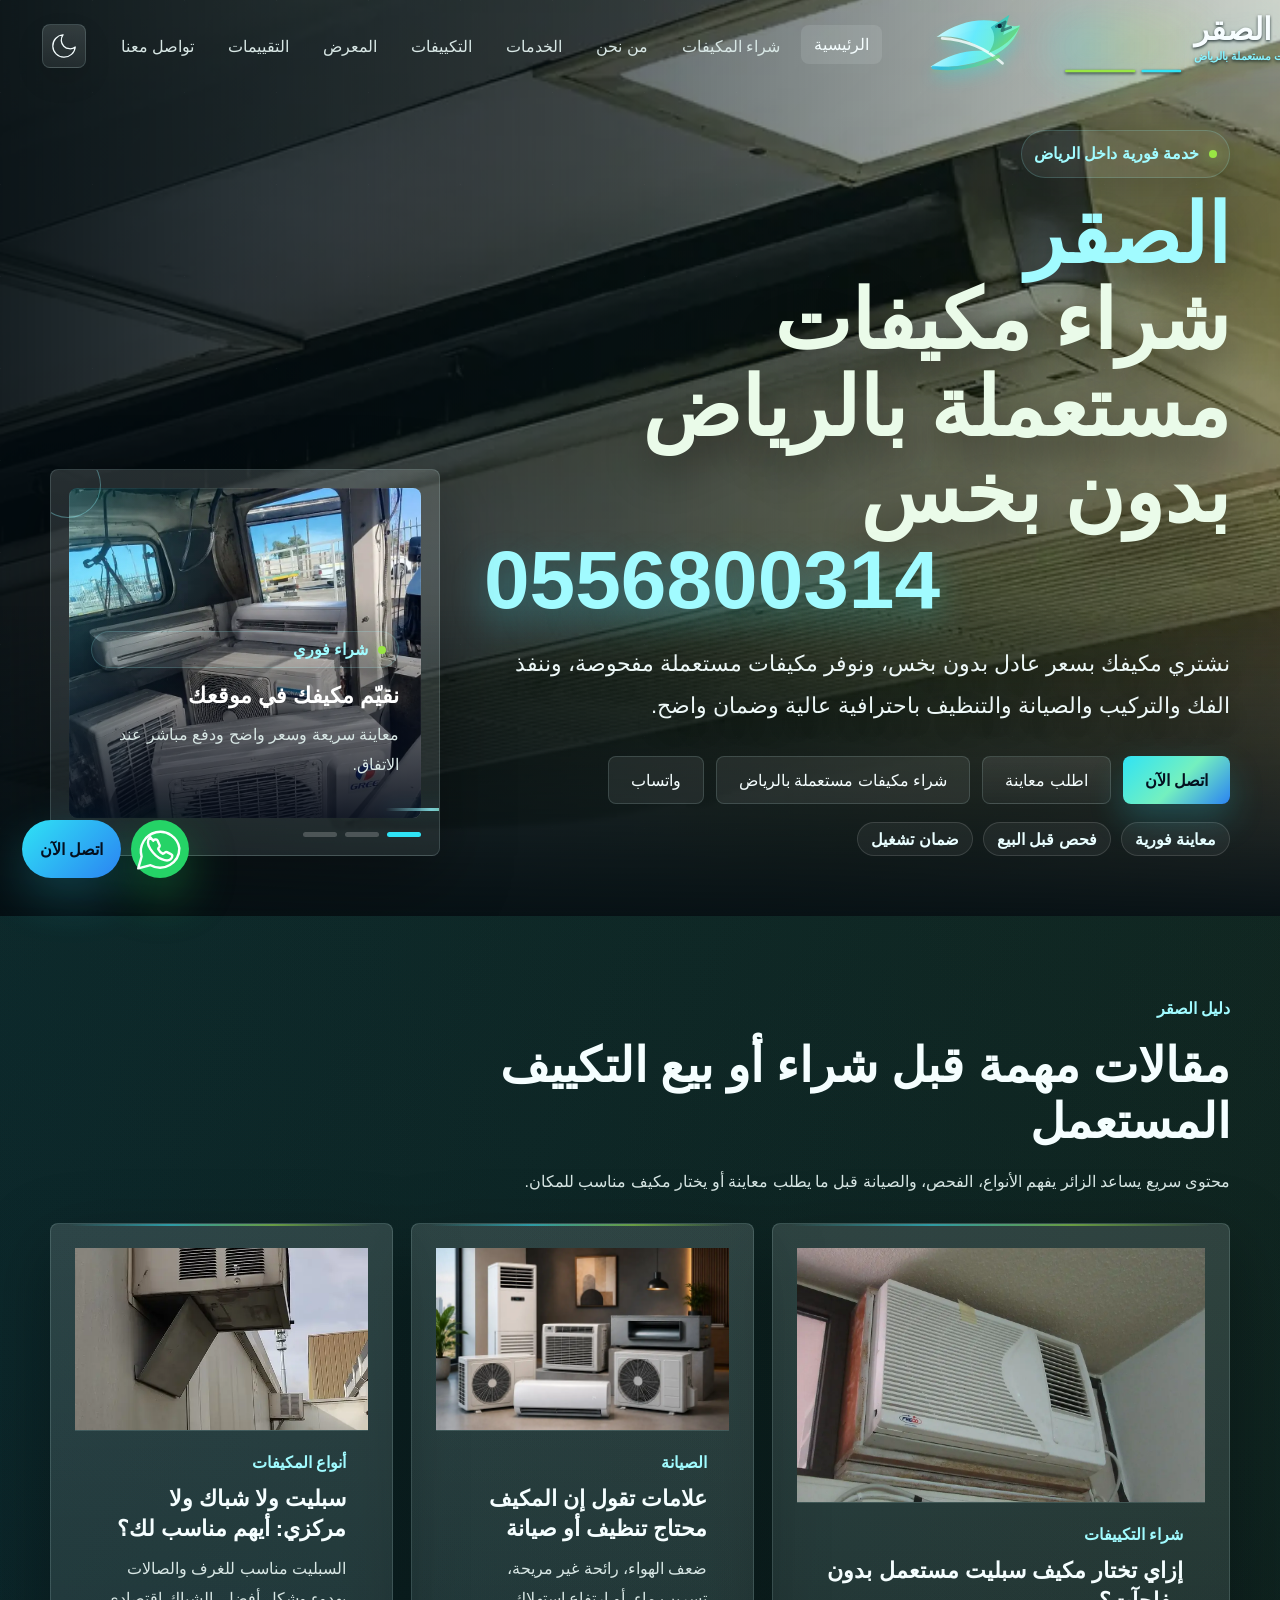
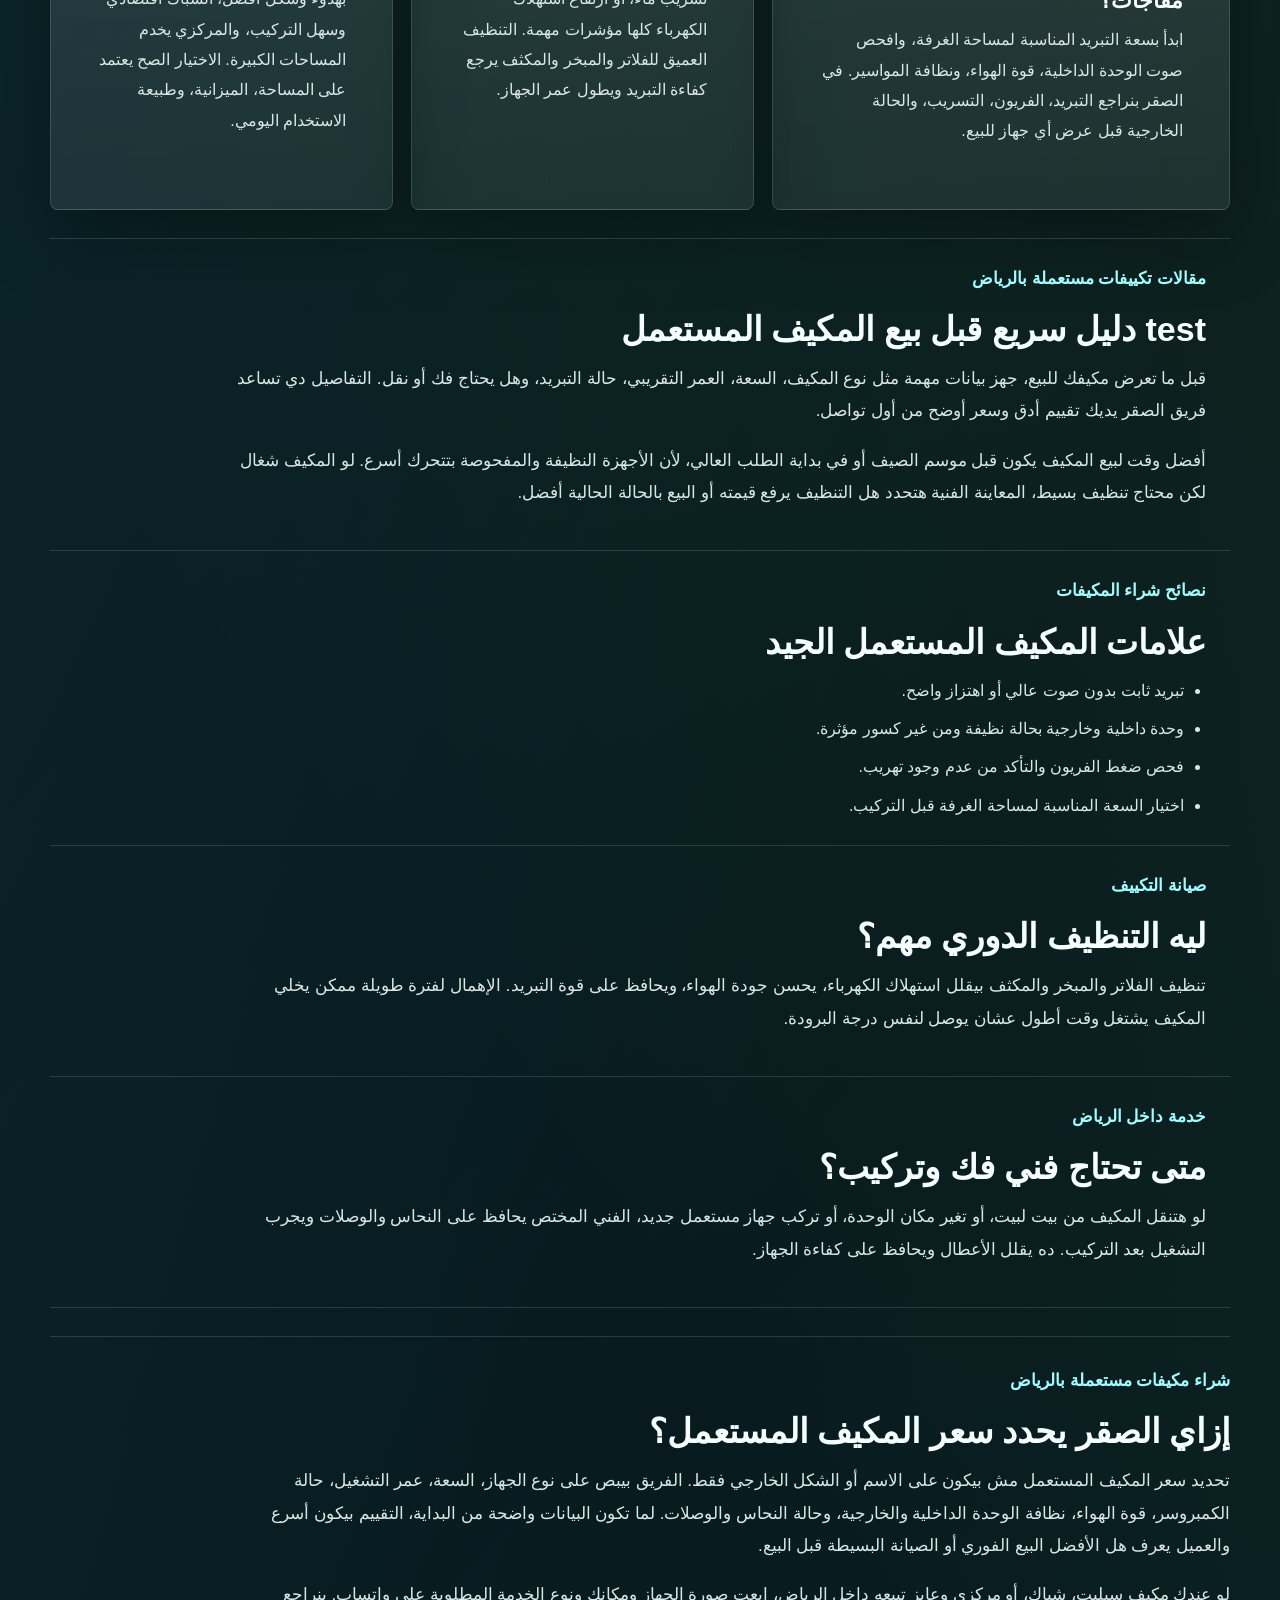
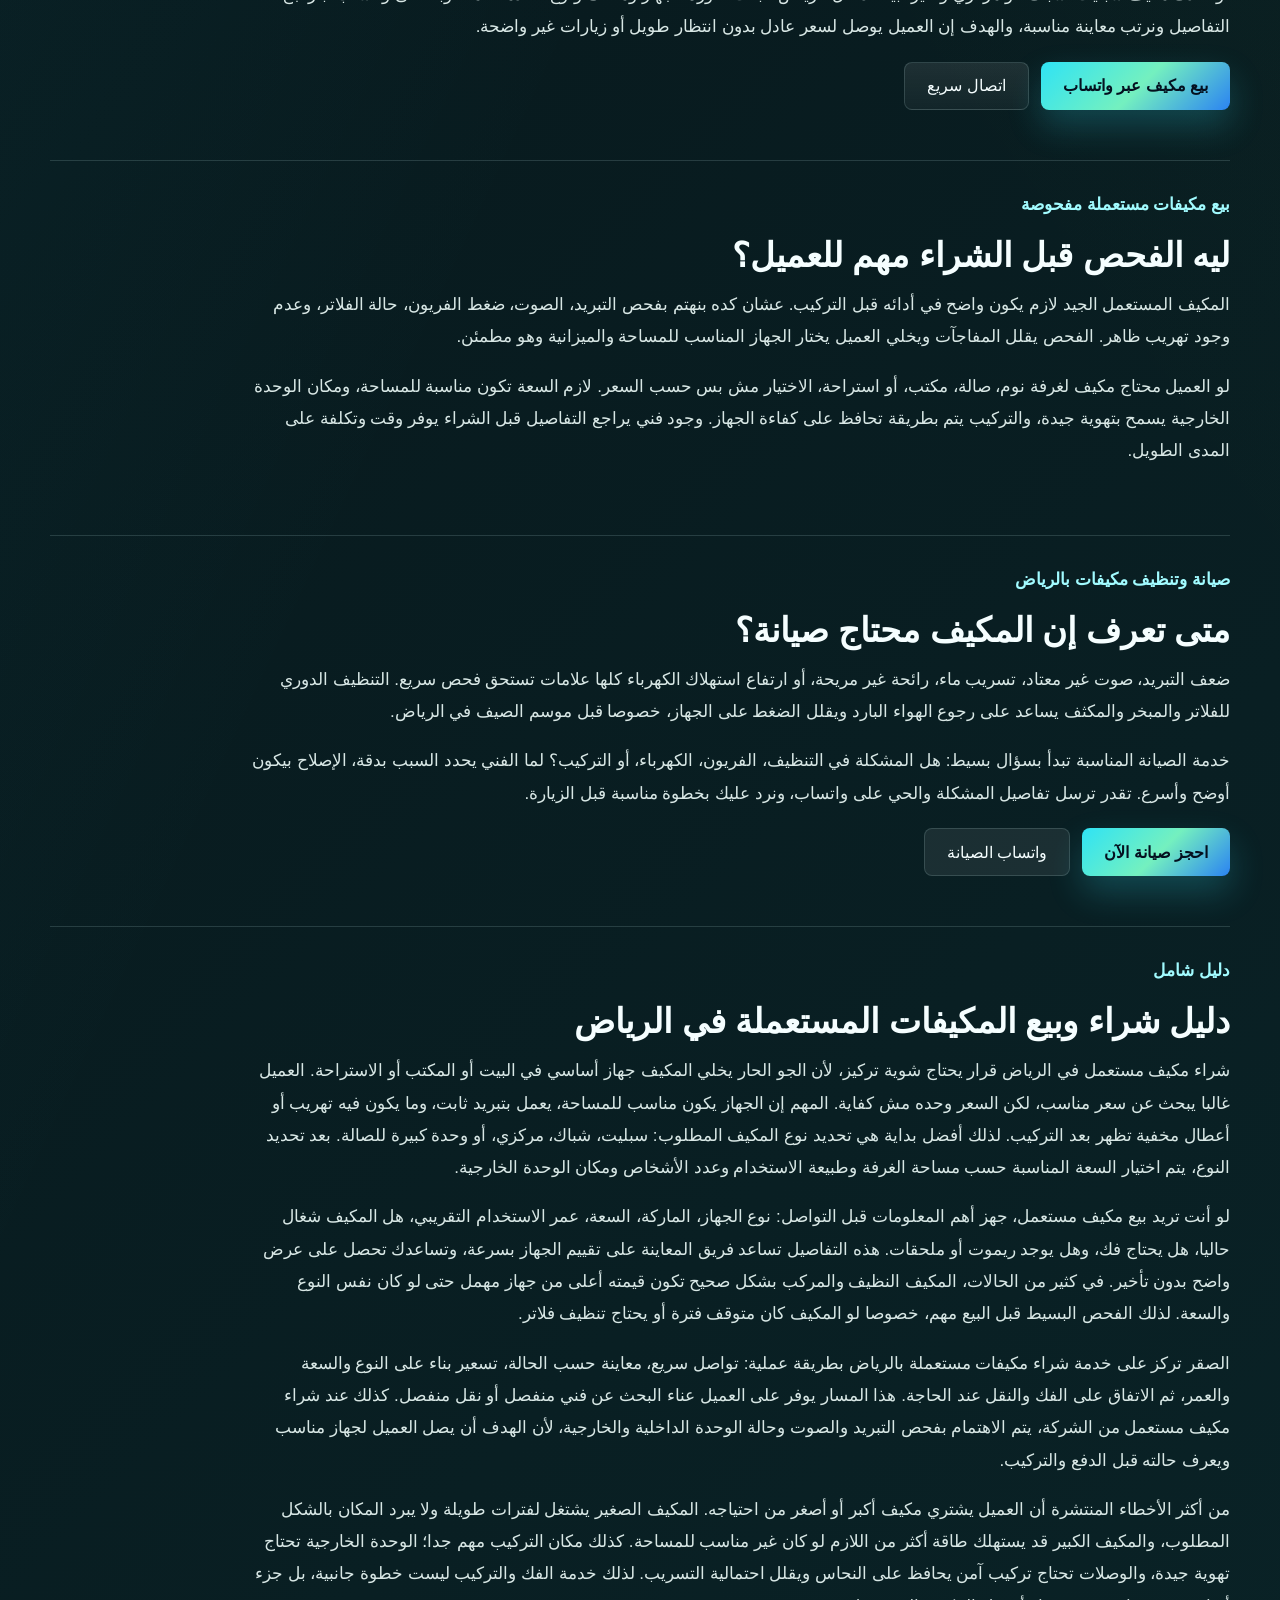
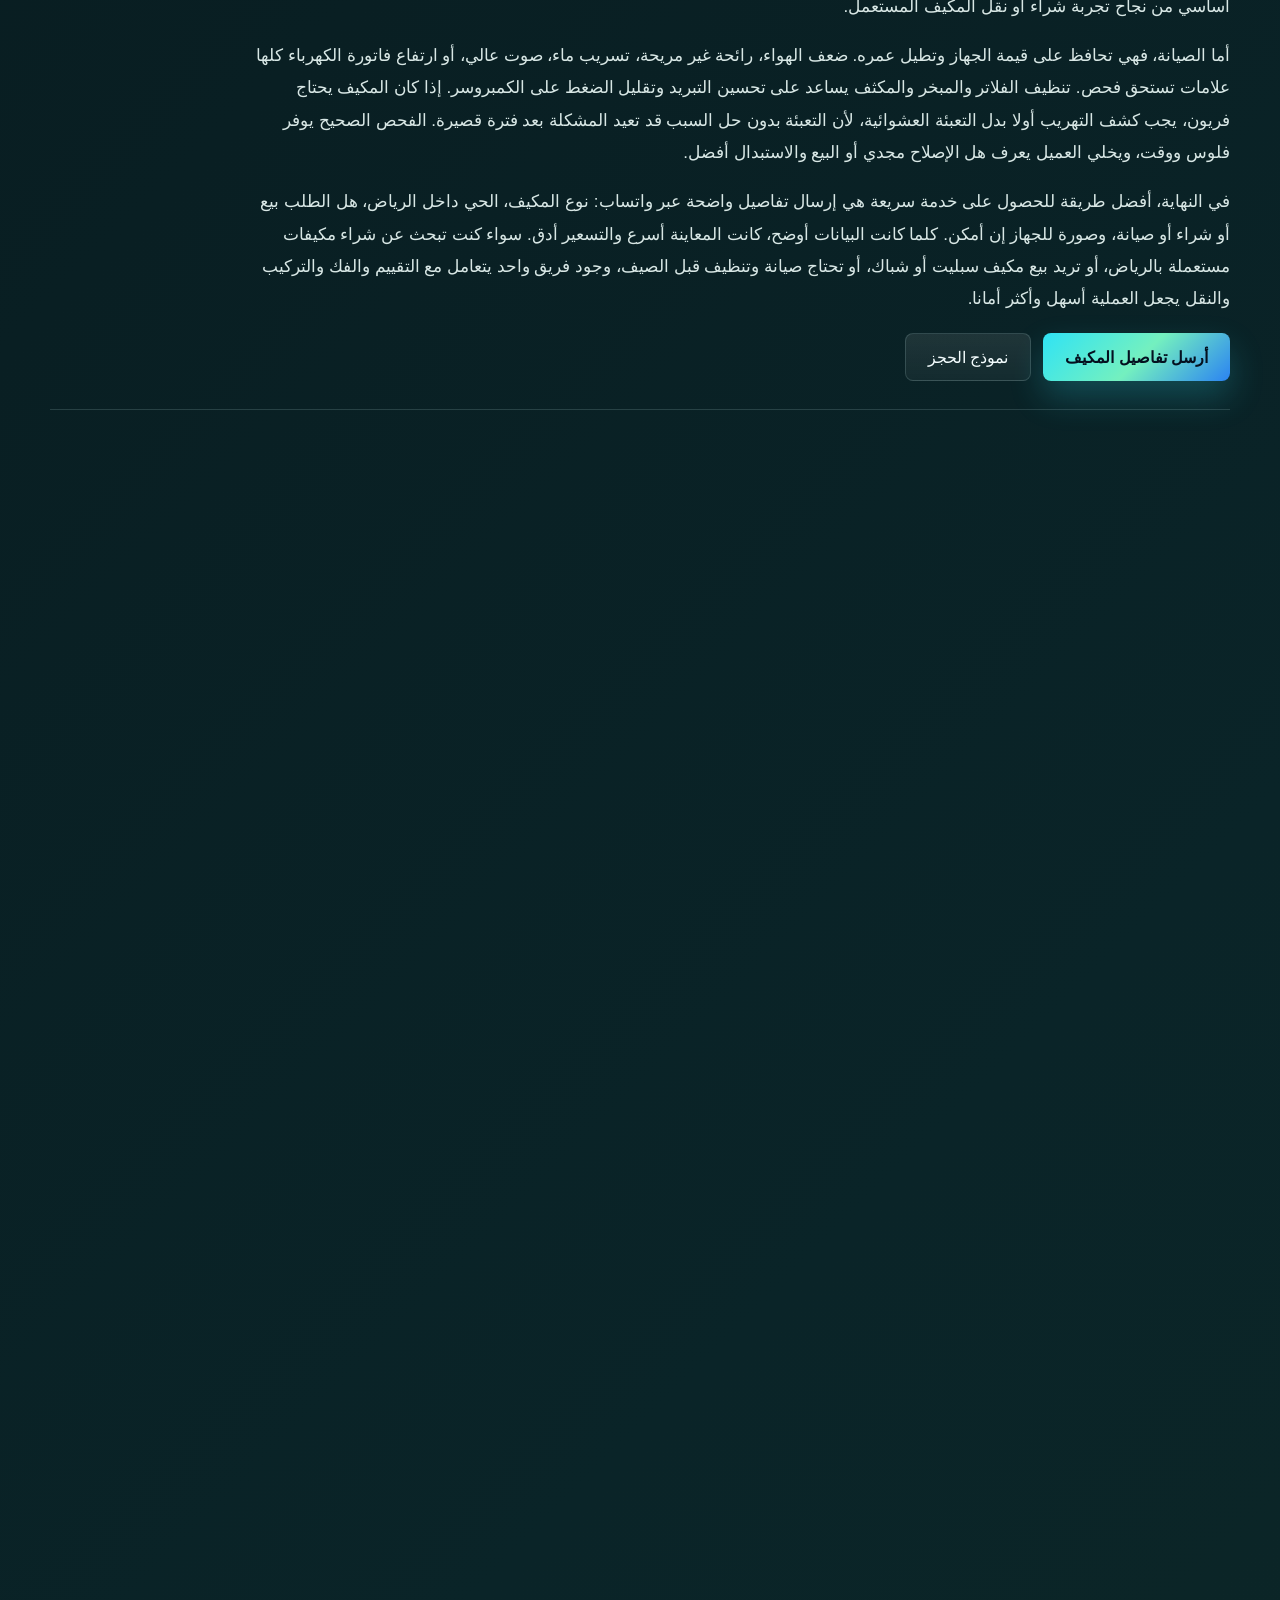
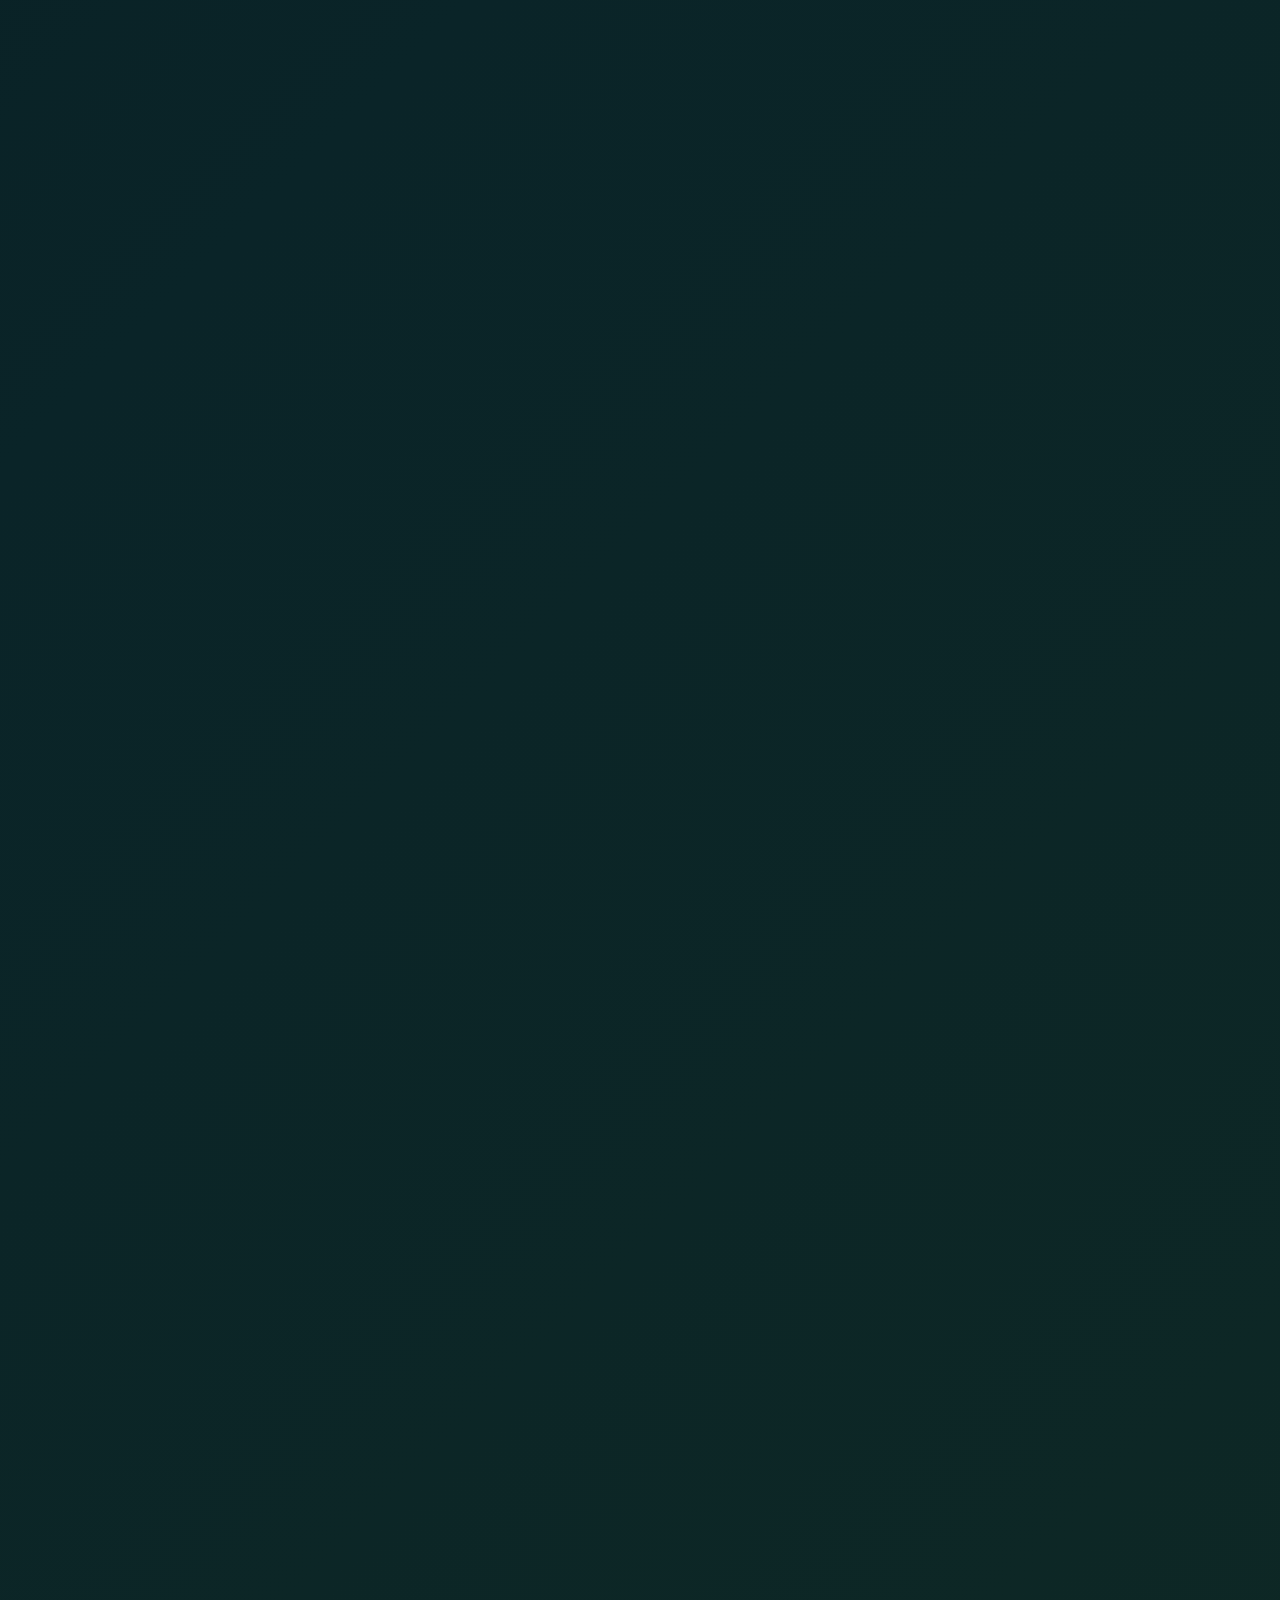
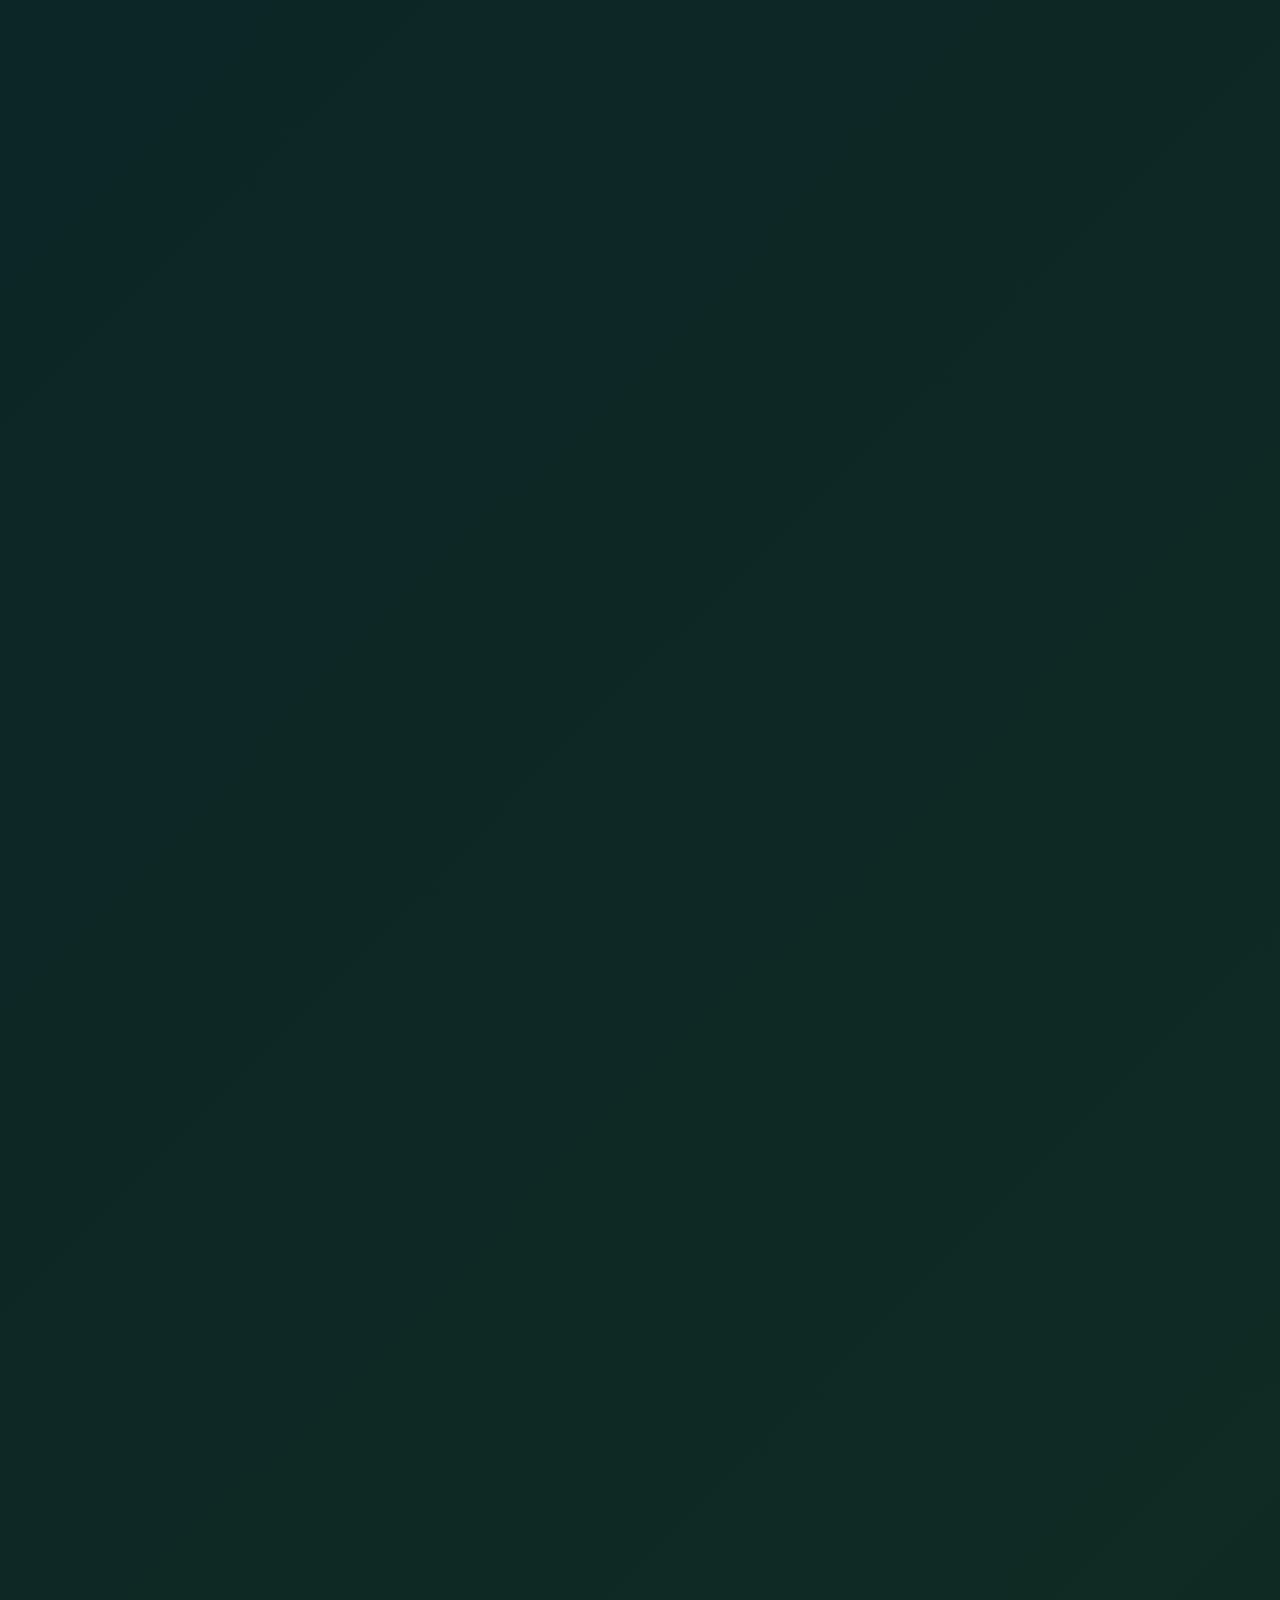
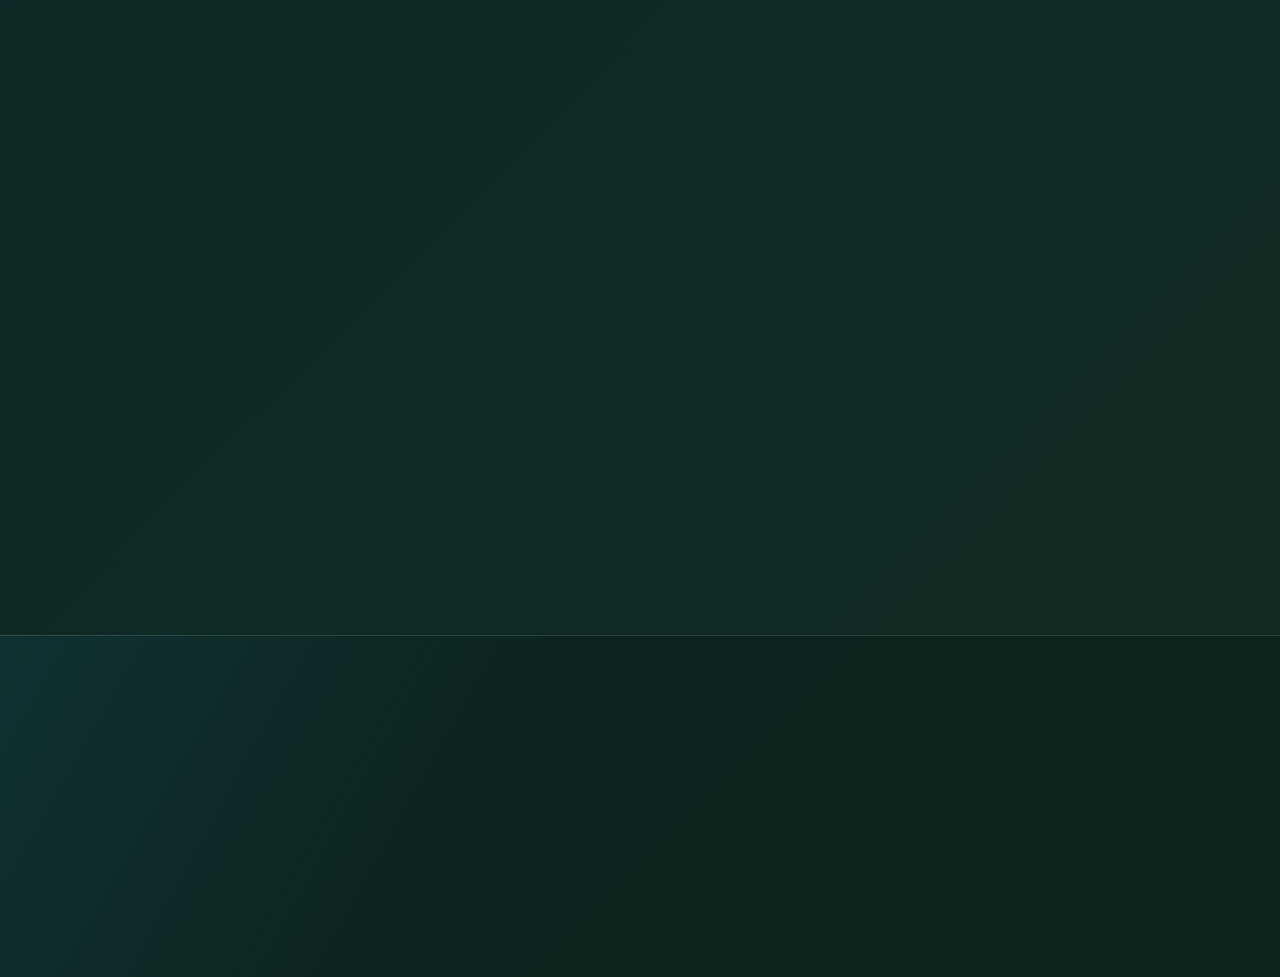
==== commit fa97c15b: "Update index.html" ====
--- a/index.html
+++ b/index.html
@@ -1,197 +1,198 @@
 ﻿<!doctype html>
 <html lang="ar" dir="rtl">
 <head>
-  <meta charset="utf-8">
-  <meta name="viewport" content="width=device-width, initial-scale=1">
-  <meta name="description" content="الصقر - شراء مكيفات مستعملة بالرياض بدون بخس. نشتري المكيفات السبلت والشباك والمركزي بسعر عادل بدون بخس مع معاينة وفك ونقل. اتصل الآن 0556800314.">
-  <meta name="keywords" content="شراء مكيفات مستعملة بالرياض, حقين المكيفات المستعملة, نشتري مكيفات مستعملة, مكيفات مستعملة الرياض, فك وتركيب مكيفات الرياض, بيع مكيف مستعمل بالرياض, صيانة مكيفات الرياض, شراء مكيفات خربانة بالرياض">
-  <meta name="robots" content="index, follow">
-  <meta name="theme-color" content="#061923">
-  <meta name="author" content="الصقر">
-  <meta property="og:locale" content="ar_SA">
-  <meta property="og:type" content="website">
-  <meta property="og:site_name" content="الصقر">
-  <meta property="og:title" content="الصقر | شراء مكيفات مستعملة بالرياض بدون بخس | 0556800314">
-  <meta property="og:description" content="الصقر - شراء مكيفات مستعملة بالرياض بدون بخس. نشتري المكيفات السبلت والشباك والمركزي بسعر عادل بدون بخس مع معاينة وفك ونقل. اتصل الآن 0556800314.">
-  <meta property="og:image" content="https://www.usedac-riyadh.com/assets/logo.svg">
-  <meta property="og:url" content="https://www.usedac-riyadh.com/">
-  <meta name="twitter:card" content="summary_large_image">
-  <meta name="twitter:title" content="الصقر | شراء مكيفات مستعملة بالرياض بدون بخس | 0556800314">
-  <meta name="twitter:description" content="الصقر - شراء مكيفات مستعملة بالرياض بدون بخس. نشتري المكيفات السبلت والشباك والمركزي بسعر عادل بدون بخس مع معاينة وفك ونقل. اتصل الآن 0556800314.">
-  <meta name="twitter:image" content="https://www.usedac-riyadh.com/assets/logo.svg">
-  <link rel="canonical" href="https://www.usedac-riyadh.com/">
-  <link rel="preload" as="image" href="assets/img/hero-ac-luxury.webp" fetchpriority="high">
-  <title>الصقر | شراء مكيفات مستعملة بالرياض بدون بخس | 0556800314</title>
+  <meta name="google-site-verification" content="9HlP18Wee5TjUNFbfU7CYy1J63imp-IwuUUYkKSZY9E" />
+  <meta charset="utf-8">
+  <meta name="viewport" content="width=device-width, initial-scale=1">
+  <meta name="description" content="الصقر - شراء مكيفات مستعملة بالرياض بدون بخس. نشتري المكيفات السبلت والشباك والمركزي بسعر عادل بدون بخس مع معاينة وفك ونقل. اتصل الآن 0556800314.">
+  <meta name="keywords" content="شراء مكيفات مستعملة بالرياض, حقين المكيفات المستعملة, نشتري مكيفات مستعملة, مكيفات مستعملة الرياض, فك وتركيب مكيفات الرياض, بيع مكيف مستعمل بالرياض, صيانة مكيفات الرياض, شراء مكيفات خربانة بالرياض">
+  <meta name="robots" content="index, follow">
+  <meta name="theme-color" content="#061923">
+  <meta name="author" content="الصقر">
+  <meta property="og:locale" content="ar_SA">
+  <meta property="og:type" content="website">
+  <meta property="og:site_name" content="الصقر">
+  <meta property="og:title" content="الصقر | شراء مكيفات مستعملة بالرياض بدون بخس | 0556800314">
+  <meta property="og:description" content="الصقر - شراء مكيفات مستعملة بالرياض بدون بخس. نشتري المكيفات السبلت والشباك والمركزي بسعر عادل بدون بخس مع معاينة وفك ونقل. اتصل الآن 0556800314.">
+  <meta property="og:image" content="https://www.usedac-riyadh.com/assets/logo.svg">
+  <meta property="og:url" content="https://www.usedac-riyadh.com/">
+  <meta name="twitter:card" content="summary_large_image">
+  <meta name="twitter:title" content="الصقر | شراء مكيفات مستعملة بالرياض بدون بخس | 0556800314">
+  <meta name="twitter:description" content="الصقر - شراء مكيفات مستعملة بالرياض بدون بخس. نشتري المكيفات السبلت والشباك والمركزي بسعر عادل بدون بخس مع معاينة وفك ونقل. اتصل الآن 0556800314.">
+  <meta name="twitter:image" content="https://www.usedac-riyadh.com/assets/logo.svg">
+  <link rel="canonical" href="https://www.usedac-riyadh.com/">
+  <link rel="preload" as="image" href="assets/img/hero-ac-luxury.webp" fetchpriority="high">
+  <title>الصقر | شراء مكيفات مستعملة بالرياض بدون بخس | 0556800314</title>
   <link rel="icon" href="assets/logo.svg" type="image/svg+xml">
   <link rel="stylesheet" href="styles.min.css">
 </head>
 <body>
   <main>
-    <section class="hero has-bg" style="--hero-img:url('assets/img/hero-ac-luxury.webp')">
-      <img class="hero-bg" src="assets/img/hero-ac-luxury.webp" alt="" width="1920" height="795" fetchpriority="high" decoding="async" aria-hidden="true">
-      <div class="container hero-grid">
+    <section class="hero has-bg" style="--hero-img:url('assets/img/hero-ac-luxury.webp')">
+      <img class="hero-bg" src="assets/img/hero-ac-luxury.webp" alt="" width="1920" height="795" fetchpriority="high" decoding="async" aria-hidden="true">
+      <div class="container hero-grid">
         <div class="reveal">
           <p class="eyebrow">خدمة فورية داخل الرياض</p>
-          <h1><span>الصقر</span> <span>شراء مكيفات مستعملة بالرياض بدون بخس</span> <span class="hero-phone">0556800314</span></h1>
-          <p class="lead">نشتري مكيفك بسعر عادل بدون بخس، ونوفر مكيفات مستعملة مفحوصة، وننفذ الفك والتركيب والصيانة والتنظيف باحترافية عالية وضمان واضح.</p>
-          <div class="hero-actions">
-            <a class="btn primary" href="tel:+966556800314">اتصل الآن</a>
-            <a class="btn ghost" href="contact.html">اطلب معاينة</a>
-            <a class="btn" href="/buy-used-air-conditioners-riyadh">شراء مكيفات مستعملة بالرياض</a>
-            <a class="btn" href="https://wa.me/966556800314?text=%D8%A3%D8%B1%D9%8A%D8%AF%20%D8%B4%D8%B1%D8%A7%D8%A1%20%D8%A3%D9%88%20%D8%A8%D9%8A%D8%B9%20%D9%85%D9%83%D9%8A%D9%81%20%D9%85%D8%B3%D8%AA%D8%B9%D9%85%D9%84%20%D8%A8%D8%A7%D9%84%D8%B1%D9%8A%D8%A7%D8%B6">واتساب</a>
-          </div>
-          <div class="hero-trust">
-            <span>معاينة فورية</span>
-            <span>فحص قبل البيع</span>
-            <span>ضمان تشغيل</span>
-          </div>
-        </div>
-        <aside class="hero-panel reveal" data-carousel data-slides='[
-          {"tag":"شراء فوري","title":"نقيّم مكيفك في موقعك","text":"معاينة سريعة وسعر واضح ودفع مباشر عند الاتفاق.","image":"assets/img/service-technician.webp"},
-          {"tag":"بيع مضمون","title":"مكيفات مستعملة مفحوصة","text":"سبليت وشباك ومركزي بحالة ممتازة وخيارات تناسب ميزانيتك.","image":"assets/img/split-wall.webp"},
-          {"tag":"صيانة دقيقة","title":"تنظيف وتعبئة فريون","text":"فحص تبريد وتسريب وتنظيف عميق لاستعادة كفاءة المكيف.","image":"assets/img/central-hvac.webp"}
-        ]'></aside>
-        <div class="hero-motion" aria-hidden="true">
-          <span></span>
-          <span></span>
-          <span></span>
-          <span></span>
-          <span></span>
-        </div>
-      </div>
-    </section>
-
-    <section class="section article-feature">
-      <div class="container">
-        <div class="section-heading reveal">
-          <p class="eyebrow">دليل الصقر</p>
-          <h2>مقالات مهمة قبل شراء أو بيع التكييف المستعمل</h2>
-          <p>محتوى سريع يساعد الزائر يفهم الأنواع، الفحص، والصيانة قبل ما يطلب معاينة أو يختار مكيف مناسب للمكان.</p>
-        </div>
-        <div class="article-grid">
-          <article class="card article-card reveal">
-            <img src="assets/img/split-wall.webp" alt="مكيف سبليت مستعمل مفحوص للبيع بالرياض" width="1920" height="1440" loading="lazy" decoding="async">
-            <div class="article-body">
-              <span>شراء التكييفات</span>
-              <h3>إزاي تختار مكيف سبليت مستعمل بدون مفاجآت؟</h3>
-              <p>ابدأ بسعة التبريد المناسبة لمساحة الغرفة، وافحص صوت الوحدة الداخلية، قوة الهواء، ونظافة المواسير. في الصقر بنراجع التبريد، الفريون، التسريب، والحالة الخارجية قبل عرض أي جهاز للبيع.</p>
-            </div>
-          </article>
-          <article class="card article-card reveal">
-            <img src="assets/img/maintenance-filter.webp" alt="تنظيف فلتر مكيف أثناء صيانة تكييف بالرياض" width="1536" height="1024" loading="lazy" decoding="async">
-            <div class="article-body">
-              <span>الصيانة</span>
-              <h3>علامات تقول إن المكيف محتاج تنظيف أو صيانة</h3>
-              <p>ضعف الهواء، رائحة غير مريحة، تسريب ماء، أو ارتفاع استهلاك الكهرباء كلها مؤشرات مهمة. التنظيف العميق للفلاتر والمبخر والمكثف يرجع كفاءة التبريد ويطول عمر الجهاز.</p>
-            </div>
-          </article>
-          <article class="card article-card reveal">
-            <img src="assets/img/window-ac.webp" alt="مكيف شباك مستعمل للبيع في الرياض" width="1280" height="2774" loading="lazy" decoding="async">
-            <div class="article-body">
-              <span>أنواع المكيفات</span>
-              <h3>سبليت ولا شباك ولا مركزي: أيهم مناسب لك؟</h3>
-              <p>السبليت مناسب للغرف والصالات بهدوء وشكل أفضل، الشباك اقتصادي وسهل التركيب، والمركزي يخدم المساحات الكبيرة. الاختيار الصح يعتمد على المساحة، الميزانية، وطبيعة الاستخدام اليومي.</p>
-            </div>
-          </article>
-        </div>
-        <div class="knowledge-grid">
-          <article class="card knowledge-card reveal">
-            <p class="eyebrow">مقالات تكييفات مستعملة بالرياض</p>
-            <h3>دليل سريع قبل بيع المكيف المستعمل</h3>
-            <p>قبل ما تعرض مكيفك للبيع، جهز بيانات مهمة مثل نوع المكيف، السعة، العمر التقريبي، حالة التبريد، وهل يحتاج فك أو نقل. التفاصيل دي تساعد فريق الصقر يديك تقييم أدق وسعر أوضح من أول تواصل.</p>
-            <p>أفضل وقت لبيع المكيف يكون قبل موسم الصيف أو في بداية الطلب العالي، لأن الأجهزة النظيفة والمفحوصة بتتحرك أسرع. لو المكيف شغال لكن محتاج تنظيف بسيط، المعاينة الفنية هتحدد هل التنظيف يرفع قيمته أو البيع بالحالة الحالية أفضل.</p>
-          </article>
-          <article class="card knowledge-card reveal">
-            <p class="eyebrow">نصائح شراء المكيفات</p>
-            <h3>علامات المكيف المستعمل الجيد</h3>
-            <ul>
-              <li>تبريد ثابت بدون صوت عالي أو اهتزاز واضح.</li>
-              <li>وحدة داخلية وخارجية بحالة نظيفة ومن غير كسور مؤثرة.</li>
-              <li>فحص ضغط الفريون والتأكد من عدم وجود تهريب.</li>
-              <li>اختيار السعة المناسبة لمساحة الغرفة قبل التركيب.</li>
-            </ul>
-          </article>
-          <article class="card knowledge-card reveal">
-            <p class="eyebrow">صيانة التكييف</p>
-            <h3>ليه التنظيف الدوري مهم؟</h3>
-            <p>تنظيف الفلاتر والمبخر والمكثف بيقلل استهلاك الكهرباء، يحسن جودة الهواء، ويحافظ على قوة التبريد. الإهمال لفترة طويلة ممكن يخلي المكيف يشتغل وقت أطول عشان يوصل لنفس درجة البرودة.</p>
-          </article>
-          <article class="card knowledge-card reveal">
-            <p class="eyebrow">خدمة داخل الرياض</p>
-            <h3>متى تحتاج فني فك وتركيب؟</h3>
-            <p>لو هتنقل المكيف من بيت لبيت، أو تغير مكان الوحدة، أو تركب جهاز مستعمل جديد، الفني المختص يحافظ على النحاس والوصلات ويجرب التشغيل بعد التركيب. ده يقلل الأعطال ويحافظ على كفاءة الجهاز.</p>
-          </article>
-        </div>
-        <div class="seo-articles">
-          <article class="seo-article reveal">
-            <p class="eyebrow">شراء مكيفات مستعملة بالرياض</p>
-            <h3>إزاي الصقر يحدد سعر المكيف المستعمل؟</h3>
-            <p>تحديد سعر المكيف المستعمل مش بيكون على الاسم أو الشكل الخارجي فقط. الفريق بيبص على نوع الجهاز، السعة، عمر التشغيل، حالة الكمبروسر، قوة الهواء، نظافة الوحدة الداخلية والخارجية، وحالة النحاس والوصلات. لما تكون البيانات واضحة من البداية، التقييم بيكون أسرع والعميل يعرف هل الأفضل البيع الفوري أو الصيانة البسيطة قبل البيع.</p>
-            <p>لو عندك مكيف سبليت، شباك، أو مركزي وعايز تبيعه داخل الرياض، ابعت صورة الجهاز ومكانك ونوع الخدمة المطلوبة على واتساب. بنراجع التفاصيل ونرتب معاينة مناسبة، والهدف إن العميل يوصل لسعر عادل بدون انتظار طويل أو زيارات غير واضحة.</p>
-            <div class="article-cta">
-              <a class="btn primary" href="https://wa.me/966556800314?text=%D8%A3%D8%B1%D9%8A%D8%AF%20%D8%A8%D9%8A%D8%B9%20%D9%85%D9%83%D9%8A%D9%81%20%D9%85%D8%B3%D8%AA%D8%B9%D9%85%D9%84%20%D9%81%D9%8A%20%D8%A7%D9%84%D8%B1%D9%8A%D8%A7%D8%B6">بيع مكيف عبر واتساب</a>
-              <a class="btn ghost" href="tel:+966556800314">اتصال سريع</a>
-            </div>
-          </article>
-          <article class="seo-article reveal">
-            <p class="eyebrow">بيع مكيفات مستعملة مفحوصة</p>
-            <h3>ليه الفحص قبل الشراء مهم للعميل؟</h3>
-            <p>المكيف المستعمل الجيد لازم يكون واضح في أدائه قبل التركيب. عشان كده بنهتم بفحص التبريد، الصوت، ضغط الفريون، حالة الفلاتر، وعدم وجود تهريب ظاهر. الفحص يقلل المفاجآت ويخلي العميل يختار الجهاز المناسب للمساحة والميزانية وهو مطمئن.</p>
-            <p>لو العميل محتاج مكيف لغرفة نوم، صالة، مكتب، أو استراحة، الاختيار مش بس حسب السعر. لازم السعة تكون مناسبة للمساحة، ومكان الوحدة الخارجية يسمح بتهوية جيدة، والتركيب يتم بطريقة تحافظ على كفاءة الجهاز. وجود فني يراجع التفاصيل قبل الشراء يوفر وقت وتكلفة على المدى الطويل.</p>
-          </article>
-          <article class="seo-article reveal">
-            <p class="eyebrow">صيانة وتنظيف مكيفات بالرياض</p>
-            <h3>متى تعرف إن المكيف محتاج صيانة؟</h3>
-            <p>ضعف التبريد، صوت غير معتاد، تسريب ماء، رائحة غير مريحة، أو ارتفاع استهلاك الكهرباء كلها علامات تستحق فحص سريع. التنظيف الدوري للفلاتر والمبخر والمكثف يساعد على رجوع الهواء البارد ويقلل الضغط على الجهاز، خصوصا قبل موسم الصيف في الرياض.</p>
-            <p>خدمة الصيانة المناسبة تبدأ بسؤال بسيط: هل المشكلة في التنظيف، الفريون، الكهرباء، أو التركيب؟ لما الفني يحدد السبب بدقة، الإصلاح بيكون أوضح وأسرع. تقدر ترسل تفاصيل المشكلة والحي على واتساب، ونرد عليك بخطوة مناسبة قبل الزيارة.</p>
-            <div class="article-cta">
-              <a class="btn primary" href="contact.html">احجز صيانة الآن</a>
-              <a class="btn" href="https://wa.me/966556800314?text=%D8%A3%D8%B1%D9%8A%D8%AF%20%D8%B5%D9%8A%D8%A7%D9%86%D8%A9%20%D9%85%D9%83%D9%8A%D9%81%20%D8%AF%D8%A7%D8%AE%D9%84%20%D8%A7%D9%84%D8%B1%D9%8A%D8%A7%D8%B6">واتساب الصيانة</a>
-            </div>
-          </article>
-          <article class="seo-article reveal">
-            <p class="eyebrow">دليل شامل</p>
-            <h3>دليل شراء وبيع المكيفات المستعملة في الرياض</h3>
-            <p>شراء مكيف مستعمل في الرياض قرار يحتاج شوية تركيز، لأن الجو الحار يخلي المكيف جهاز أساسي في البيت أو المكتب أو الاستراحة. العميل غالبا يبحث عن سعر مناسب، لكن السعر وحده مش كفاية. المهم إن الجهاز يكون مناسب للمساحة، يعمل بتبريد ثابت، وما يكون فيه تهريب أو أعطال مخفية تظهر بعد التركيب. لذلك أفضل بداية هي تحديد نوع المكيف المطلوب: سبليت، شباك، مركزي، أو وحدة كبيرة للصالة. بعد تحديد النوع، يتم اختيار السعة المناسبة حسب مساحة الغرفة وطبيعة الاستخدام وعدد الأشخاص ومكان الوحدة الخارجية.</p>
-            <p>لو أنت تريد بيع مكيف مستعمل، جهز أهم المعلومات قبل التواصل: نوع الجهاز، الماركة، السعة، عمر الاستخدام التقريبي، هل المكيف شغال حاليا، هل يحتاج فك، وهل يوجد ريموت أو ملحقات. هذه التفاصيل تساعد فريق المعاينة على تقييم الجهاز بسرعة، وتساعدك تحصل على عرض واضح بدون تأخير. في كثير من الحالات، المكيف النظيف والمركب بشكل صحيح تكون قيمته أعلى من جهاز مهمل حتى لو كان نفس النوع والسعة. لذلك الفحص البسيط قبل البيع مهم، خصوصا لو المكيف كان متوقف فترة أو يحتاج تنظيف فلاتر.</p>
-            <p>الصقر تركز على خدمة شراء مكيفات مستعملة بالرياض بطريقة عملية: تواصل سريع، معاينة حسب الحالة، تسعير بناء على النوع والسعة والعمر، ثم الاتفاق على الفك والنقل عند الحاجة. هذا المسار يوفر على العميل عناء البحث عن فني منفصل أو نقل منفصل. كذلك عند شراء مكيف مستعمل من الشركة، يتم الاهتمام بفحص التبريد والصوت وحالة الوحدة الداخلية والخارجية، لأن الهدف أن يصل العميل لجهاز مناسب ويعرف حالته قبل الدفع والتركيب.</p>
-            <p>من أكثر الأخطاء المنتشرة أن العميل يشتري مكيف أكبر أو أصغر من احتياجه. المكيف الصغير يشتغل لفترات طويلة ولا يبرد المكان بالشكل المطلوب، والمكيف الكبير قد يستهلك طاقة أكثر من اللازم لو كان غير مناسب للمساحة. كذلك مكان التركيب مهم جدا؛ الوحدة الخارجية تحتاج تهوية جيدة، والوصلات تحتاج تركيب آمن يحافظ على النحاس ويقلل احتمالية التسريب. لذلك خدمة الفك والتركيب ليست خطوة جانبية، بل جزء أساسي من نجاح تجربة شراء أو نقل المكيف المستعمل.</p>
-            <p>أما الصيانة، فهي تحافظ على قيمة الجهاز وتطيل عمره. ضعف الهواء، رائحة غير مريحة، تسريب ماء، صوت عالي، أو ارتفاع فاتورة الكهرباء كلها علامات تستحق فحص. تنظيف الفلاتر والمبخر والمكثف يساعد على تحسين التبريد وتقليل الضغط على الكمبروسر. إذا كان المكيف يحتاج فريون، يجب كشف التهريب أولا بدل التعبئة العشوائية، لأن التعبئة بدون حل السبب قد تعيد المشكلة بعد فترة قصيرة. الفحص الصحيح يوفر فلوس ووقت، ويخلي العميل يعرف هل الإصلاح مجدي أو البيع والاستبدال أفضل.</p>
-            <p>في النهاية، أفضل طريقة للحصول على خدمة سريعة هي إرسال تفاصيل واضحة عبر واتساب: نوع المكيف، الحي داخل الرياض، هل الطلب بيع أو شراء أو صيانة، وصورة للجهاز إن أمكن. كلما كانت البيانات أوضح، كانت المعاينة أسرع والتسعير أدق. سواء كنت تبحث عن شراء مكيفات مستعملة بالرياض، أو تريد بيع مكيف سبليت أو شباك، أو تحتاج صيانة وتنظيف قبل الصيف، وجود فريق واحد يتعامل مع التقييم والفك والتركيب والنقل يجعل العملية أسهل وأكثر أمانا.</p>
-            <div class="article-cta">
-              <a class="btn primary" href="https://wa.me/966556800314?text=%D8%A3%D8%B1%D9%8A%D8%AF%20%D9%85%D8%B9%D8%A7%D9%8A%D9%86%D8%A9%20%D8%A3%D9%88%20%D8%A8%D9%8A%D8%B9%20%D9%85%D9%83%D9%8A%D9%81%20%D9%85%D8%B3%D8%AA%D8%B9%D9%85%D9%84%20%D8%AF%D8%A7%D8%AE%D9%84%20%D8%A7%D9%84%D8%B1%D9%8A%D8%A7%D8%B6">أرسل تفاصيل المكيف</a>
-              <a class="btn ghost" href="contact.html">نموذج الحجز</a>
-            </div>
-          </article>
-        </div>
-      </div>
-    </section>
-    <section class="contact-strip">
-      <div class="container contact-ribbon reveal">
-        <div>
-          <p class="eyebrow">تواصل أسرع</p>
-          <h2>عايز تبيع، تشتري، أو تصلح مكيف؟</h2>
-          <p>اتصل مباشرة أو ابعت بياناتك على واتساب، وفريق الصقر يرتب معاك المعاينة أو الخدمة داخل الرياض.</p>
-        </div>
-        <div class="contact-ribbon-actions">
-          <a class="btn primary" href="https://wa.me/966556800314?text=%D8%A3%D8%B1%D9%8A%D8%AF%20%D8%AD%D8%AC%D8%B2%20%D9%85%D8%B9%D8%A7%D9%8A%D9%86%D8%A9%20%D9%85%D9%83%D9%8A%D9%81">واتساب الآن</a>
-          <a class="btn ghost" href="tel:+966556800314">اتصل 0556800314</a>
-        </div>
-      </div>
-    </section>
+          <h1><span>الصقر</span> <span>شراء مكيفات مستعملة بالرياض بدون بخس</span> <span class="hero-phone">0556800314</span></h1>
+          <p class="lead">نشتري مكيفك بسعر عادل بدون بخس، ونوفر مكيفات مستعملة مفحوصة، وننفذ الفك والتركيب والصيانة والتنظيف باحترافية عالية وضمان واضح.</p>
+          <div class="hero-actions">
+            <a class="btn primary" href="tel:+966556800314">اتصل الآن</a>
+            <a class="btn ghost" href="contact.html">اطلب معاينة</a>
+            <a class="btn" href="/buy-used-air-conditioners-riyadh">شراء مكيفات مستعملة بالرياض</a>
+            <a class="btn" href="https://wa.me/966556800314?text=%D8%A3%D8%B1%D9%8A%D8%AF%20%D8%B4%D8%B1%D8%A7%D8%A1%20%D8%A3%D9%88%20%D8%A8%D9%8A%D8%B9%20%D9%85%D9%83%D9%8A%D9%81%20%D9%85%D8%B3%D8%AA%D8%B9%D9%85%D9%84%20%D8%A8%D8%A7%D9%84%D8%B1%D9%8A%D8%A7%D8%B6">واتساب</a>
+          </div>
+          <div class="hero-trust">
+            <span>معاينة فورية</span>
+            <span>فحص قبل البيع</span>
+            <span>ضمان تشغيل</span>
+          </div>
+        </div>
+        <aside class="hero-panel reveal" data-carousel data-slides='[
+          {"tag":"شراء فوري","title":"نقيّم مكيفك في موقعك","text":"معاينة سريعة وسعر واضح ودفع مباشر عند الاتفاق.","image":"assets/img/service-technician.webp"},
+          {"tag":"بيع مضمون","title":"مكيفات مستعملة مفحوصة","text":"سبليت وشباك ومركزي بحالة ممتازة وخيارات تناسب ميزانيتك.","image":"assets/img/split-wall.webp"},
+          {"tag":"صيانة دقيقة","title":"تنظيف وتعبئة فريون","text":"فحص تبريد وتسريب وتنظيف عميق لاستعادة كفاءة المكيف.","image":"assets/img/central-hvac.webp"}
+        ]'></aside>
+        <div class="hero-motion" aria-hidden="true">
+          <span></span>
+          <span></span>
+          <span></span>
+          <span></span>
+          <span></span>
+        </div>
+      </div>
+    </section>
+
+    <section class="section article-feature">
+      <div class="container">
+        <div class="section-heading reveal">
+          <p class="eyebrow">دليل الصقر</p>
+          <h2>مقالات مهمة قبل شراء أو بيع التكييف المستعمل</h2>
+          <p>محتوى سريع يساعد الزائر يفهم الأنواع، الفحص، والصيانة قبل ما يطلب معاينة أو يختار مكيف مناسب للمكان.</p>
+        </div>
+        <div class="article-grid">
+          <article class="card article-card reveal">
+            <img src="assets/img/split-wall.webp" alt="مكيف سبليت مستعمل مفحوص للبيع بالرياض" width="1920" height="1440" loading="lazy" decoding="async">
+            <div class="article-body">
+              <span>شراء التكييفات</span>
+              <h3>إزاي تختار مكيف سبليت مستعمل بدون مفاجآت؟</h3>
+              <p>ابدأ بسعة التبريد المناسبة لمساحة الغرفة، وافحص صوت الوحدة الداخلية، قوة الهواء، ونظافة المواسير. في الصقر بنراجع التبريد، الفريون، التسريب، والحالة الخارجية قبل عرض أي جهاز للبيع.</p>
+            </div>
+          </article>
+          <article class="card article-card reveal">
+            <img src="assets/img/maintenance-filter.webp" alt="تنظيف فلتر مكيف أثناء صيانة تكييف بالرياض" width="1536" height="1024" loading="lazy" decoding="async">
+            <div class="article-body">
+              <span>الصيانة</span>
+              <h3>علامات تقول إن المكيف محتاج تنظيف أو صيانة</h3>
+              <p>ضعف الهواء، رائحة غير مريحة، تسريب ماء، أو ارتفاع استهلاك الكهرباء كلها مؤشرات مهمة. التنظيف العميق للفلاتر والمبخر والمكثف يرجع كفاءة التبريد ويطول عمر الجهاز.</p>
+            </div>
+          </article>
+          <article class="card article-card reveal">
+            <img src="assets/img/window-ac.webp" alt="مكيف شباك مستعمل للبيع في الرياض" width="1280" height="2774" loading="lazy" decoding="async">
+            <div class="article-body">
+              <span>أنواع المكيفات</span>
+              <h3>سبليت ولا شباك ولا مركزي: أيهم مناسب لك؟</h3>
+              <p>السبليت مناسب للغرف والصالات بهدوء وشكل أفضل، الشباك اقتصادي وسهل التركيب، والمركزي يخدم المساحات الكبيرة. الاختيار الصح يعتمد على المساحة، الميزانية، وطبيعة الاستخدام اليومي.</p>
+            </div>
+          </article>
+        </div>
+        <div class="knowledge-grid">
+          <article class="card knowledge-card reveal">
+            <p class="eyebrow">مقالات تكييفات مستعملة بالرياض</p>
+            <h3> test دليل سريع قبل بيع المكيف المستعمل</h3>
+            <p>قبل ما تعرض مكيفك للبيع، جهز بيانات مهمة مثل نوع المكيف، السعة، العمر التقريبي، حالة التبريد، وهل يحتاج فك أو نقل. التفاصيل دي تساعد فريق الصقر يديك تقييم أدق وسعر أوضح من أول تواصل.</p>
+            <p>أفضل وقت لبيع المكيف يكون قبل موسم الصيف أو في بداية الطلب العالي، لأن الأجهزة النظيفة والمفحوصة بتتحرك أسرع. لو المكيف شغال لكن محتاج تنظيف بسيط، المعاينة الفنية هتحدد هل التنظيف يرفع قيمته أو البيع بالحالة الحالية أفضل.</p>
+          </article>
+          <article class="card knowledge-card reveal">
+            <p class="eyebrow">نصائح شراء المكيفات</p>
+            <h3>علامات المكيف المستعمل الجيد</h3>
+            <ul>
+              <li>تبريد ثابت بدون صوت عالي أو اهتزاز واضح.</li>
+              <li>وحدة داخلية وخارجية بحالة نظيفة ومن غير كسور مؤثرة.</li>
+              <li>فحص ضغط الفريون والتأكد من عدم وجود تهريب.</li>
+              <li>اختيار السعة المناسبة لمساحة الغرفة قبل التركيب.</li>
+            </ul>
+          </article>
+          <article class="card knowledge-card reveal">
+            <p class="eyebrow">صيانة التكييف</p>
+            <h3>ليه التنظيف الدوري مهم؟</h3>
+            <p>تنظيف الفلاتر والمبخر والمكثف بيقلل استهلاك الكهرباء، يحسن جودة الهواء، ويحافظ على قوة التبريد. الإهمال لفترة طويلة ممكن يخلي المكيف يشتغل وقت أطول عشان يوصل لنفس درجة البرودة.</p>
+          </article>
+          <article class="card knowledge-card reveal">
+            <p class="eyebrow">خدمة داخل الرياض</p>
+            <h3>متى تحتاج فني فك وتركيب؟</h3>
+            <p>لو هتنقل المكيف من بيت لبيت، أو تغير مكان الوحدة، أو تركب جهاز مستعمل جديد، الفني المختص يحافظ على النحاس والوصلات ويجرب التشغيل بعد التركيب. ده يقلل الأعطال ويحافظ على كفاءة الجهاز.</p>
+          </article>
+        </div>
+        <div class="seo-articles">
+          <article class="seo-article reveal">
+            <p class="eyebrow">شراء مكيفات مستعملة بالرياض</p>
+            <h3>إزاي الصقر يحدد سعر المكيف المستعمل؟</h3>
+            <p>تحديد سعر المكيف المستعمل مش بيكون على الاسم أو الشكل الخارجي فقط. الفريق بيبص على نوع الجهاز، السعة، عمر التشغيل، حالة الكمبروسر، قوة الهواء، نظافة الوحدة الداخلية والخارجية، وحالة النحاس والوصلات. لما تكون البيانات واضحة من البداية، التقييم بيكون أسرع والعميل يعرف هل الأفضل البيع الفوري أو الصيانة البسيطة قبل البيع.</p>
+            <p>لو عندك مكيف سبليت، شباك، أو مركزي وعايز تبيعه داخل الرياض، ابعت صورة الجهاز ومكانك ونوع الخدمة المطلوبة على واتساب. بنراجع التفاصيل ونرتب معاينة مناسبة، والهدف إن العميل يوصل لسعر عادل بدون انتظار طويل أو زيارات غير واضحة.</p>
+            <div class="article-cta">
+              <a class="btn primary" href="https://wa.me/966556800314?text=%D8%A3%D8%B1%D9%8A%D8%AF%20%D8%A8%D9%8A%D8%B9%20%D9%85%D9%83%D9%8A%D9%81%20%D9%85%D8%B3%D8%AA%D8%B9%D9%85%D9%84%20%D9%81%D9%8A%20%D8%A7%D9%84%D8%B1%D9%8A%D8%A7%D8%B6">بيع مكيف عبر واتساب</a>
+              <a class="btn ghost" href="tel:+966556800314">اتصال سريع</a>
+            </div>
+          </article>
+          <article class="seo-article reveal">
+            <p class="eyebrow">بيع مكيفات مستعملة مفحوصة</p>
+            <h3>ليه الفحص قبل الشراء مهم للعميل؟</h3>
+            <p>المكيف المستعمل الجيد لازم يكون واضح في أدائه قبل التركيب. عشان كده بنهتم بفحص التبريد، الصوت، ضغط الفريون، حالة الفلاتر، وعدم وجود تهريب ظاهر. الفحص يقلل المفاجآت ويخلي العميل يختار الجهاز المناسب للمساحة والميزانية وهو مطمئن.</p>
+            <p>لو العميل محتاج مكيف لغرفة نوم، صالة، مكتب، أو استراحة، الاختيار مش بس حسب السعر. لازم السعة تكون مناسبة للمساحة، ومكان الوحدة الخارجية يسمح بتهوية جيدة، والتركيب يتم بطريقة تحافظ على كفاءة الجهاز. وجود فني يراجع التفاصيل قبل الشراء يوفر وقت وتكلفة على المدى الطويل.</p>
+          </article>
+          <article class="seo-article reveal">
+            <p class="eyebrow">صيانة وتنظيف مكيفات بالرياض</p>
+            <h3>متى تعرف إن المكيف محتاج صيانة؟</h3>
+            <p>ضعف التبريد، صوت غير معتاد، تسريب ماء، رائحة غير مريحة، أو ارتفاع استهلاك الكهرباء كلها علامات تستحق فحص سريع. التنظيف الدوري للفلاتر والمبخر والمكثف يساعد على رجوع الهواء البارد ويقلل الضغط على الجهاز، خصوصا قبل موسم الصيف في الرياض.</p>
+            <p>خدمة الصيانة المناسبة تبدأ بسؤال بسيط: هل المشكلة في التنظيف، الفريون، الكهرباء، أو التركيب؟ لما الفني يحدد السبب بدقة، الإصلاح بيكون أوضح وأسرع. تقدر ترسل تفاصيل المشكلة والحي على واتساب، ونرد عليك بخطوة مناسبة قبل الزيارة.</p>
+            <div class="article-cta">
+              <a class="btn primary" href="contact.html">احجز صيانة الآن</a>
+              <a class="btn" href="https://wa.me/966556800314?text=%D8%A3%D8%B1%D9%8A%D8%AF%20%D8%B5%D9%8A%D8%A7%D9%86%D8%A9%20%D9%85%D9%83%D9%8A%D9%81%20%D8%AF%D8%A7%D8%AE%D9%84%20%D8%A7%D9%84%D8%B1%D9%8A%D8%A7%D8%B6">واتساب الصيانة</a>
+            </div>
+          </article>
+          <article class="seo-article reveal">
+            <p class="eyebrow">دليل شامل</p>
+            <h3>دليل شراء وبيع المكيفات المستعملة في الرياض</h3>
+            <p>شراء مكيف مستعمل في الرياض قرار يحتاج شوية تركيز، لأن الجو الحار يخلي المكيف جهاز أساسي في البيت أو المكتب أو الاستراحة. العميل غالبا يبحث عن سعر مناسب، لكن السعر وحده مش كفاية. المهم إن الجهاز يكون مناسب للمساحة، يعمل بتبريد ثابت، وما يكون فيه تهريب أو أعطال مخفية تظهر بعد التركيب. لذلك أفضل بداية هي تحديد نوع المكيف المطلوب: سبليت، شباك، مركزي، أو وحدة كبيرة للصالة. بعد تحديد النوع، يتم اختيار السعة المناسبة حسب مساحة الغرفة وطبيعة الاستخدام وعدد الأشخاص ومكان الوحدة الخارجية.</p>
+            <p>لو أنت تريد بيع مكيف مستعمل، جهز أهم المعلومات قبل التواصل: نوع الجهاز، الماركة، السعة، عمر الاستخدام التقريبي، هل المكيف شغال حاليا، هل يحتاج فك، وهل يوجد ريموت أو ملحقات. هذه التفاصيل تساعد فريق المعاينة على تقييم الجهاز بسرعة، وتساعدك تحصل على عرض واضح بدون تأخير. في كثير من الحالات، المكيف النظيف والمركب بشكل صحيح تكون قيمته أعلى من جهاز مهمل حتى لو كان نفس النوع والسعة. لذلك الفحص البسيط قبل البيع مهم، خصوصا لو المكيف كان متوقف فترة أو يحتاج تنظيف فلاتر.</p>
+            <p>الصقر تركز على خدمة شراء مكيفات مستعملة بالرياض بطريقة عملية: تواصل سريع، معاينة حسب الحالة، تسعير بناء على النوع والسعة والعمر، ثم الاتفاق على الفك والنقل عند الحاجة. هذا المسار يوفر على العميل عناء البحث عن فني منفصل أو نقل منفصل. كذلك عند شراء مكيف مستعمل من الشركة، يتم الاهتمام بفحص التبريد والصوت وحالة الوحدة الداخلية والخارجية، لأن الهدف أن يصل العميل لجهاز مناسب ويعرف حالته قبل الدفع والتركيب.</p>
+            <p>من أكثر الأخطاء المنتشرة أن العميل يشتري مكيف أكبر أو أصغر من احتياجه. المكيف الصغير يشتغل لفترات طويلة ولا يبرد المكان بالشكل المطلوب، والمكيف الكبير قد يستهلك طاقة أكثر من اللازم لو كان غير مناسب للمساحة. كذلك مكان التركيب مهم جدا؛ الوحدة الخارجية تحتاج تهوية جيدة، والوصلات تحتاج تركيب آمن يحافظ على النحاس ويقلل احتمالية التسريب. لذلك خدمة الفك والتركيب ليست خطوة جانبية، بل جزء أساسي من نجاح تجربة شراء أو نقل المكيف المستعمل.</p>
+            <p>أما الصيانة، فهي تحافظ على قيمة الجهاز وتطيل عمره. ضعف الهواء، رائحة غير مريحة، تسريب ماء، صوت عالي، أو ارتفاع فاتورة الكهرباء كلها علامات تستحق فحص. تنظيف الفلاتر والمبخر والمكثف يساعد على تحسين التبريد وتقليل الضغط على الكمبروسر. إذا كان المكيف يحتاج فريون، يجب كشف التهريب أولا بدل التعبئة العشوائية، لأن التعبئة بدون حل السبب قد تعيد المشكلة بعد فترة قصيرة. الفحص الصحيح يوفر فلوس ووقت، ويخلي العميل يعرف هل الإصلاح مجدي أو البيع والاستبدال أفضل.</p>
+            <p>في النهاية، أفضل طريقة للحصول على خدمة سريعة هي إرسال تفاصيل واضحة عبر واتساب: نوع المكيف، الحي داخل الرياض، هل الطلب بيع أو شراء أو صيانة، وصورة للجهاز إن أمكن. كلما كانت البيانات أوضح، كانت المعاينة أسرع والتسعير أدق. سواء كنت تبحث عن شراء مكيفات مستعملة بالرياض، أو تريد بيع مكيف سبليت أو شباك، أو تحتاج صيانة وتنظيف قبل الصيف، وجود فريق واحد يتعامل مع التقييم والفك والتركيب والنقل يجعل العملية أسهل وأكثر أمانا.</p>
+            <div class="article-cta">
+              <a class="btn primary" href="https://wa.me/966556800314?text=%D8%A3%D8%B1%D9%8A%D8%AF%20%D9%85%D8%B9%D8%A7%D9%8A%D9%86%D8%A9%20%D8%A3%D9%88%20%D8%A8%D9%8A%D8%B9%20%D9%85%D9%83%D9%8A%D9%81%20%D9%85%D8%B3%D8%AA%D8%B9%D9%85%D9%84%20%D8%AF%D8%A7%D8%AE%D9%84%20%D8%A7%D9%84%D8%B1%D9%8A%D8%A7%D8%B6">أرسل تفاصيل المكيف</a>
+              <a class="btn ghost" href="contact.html">نموذج الحجز</a>
+            </div>
+          </article>
+        </div>
+      </div>
+    </section>
+    <section class="contact-strip">
+      <div class="container contact-ribbon reveal">
+        <div>
+          <p class="eyebrow">تواصل أسرع</p>
+          <h2>عايز تبيع، تشتري، أو تصلح مكيف؟</h2>
+          <p>اتصل مباشرة أو ابعت بياناتك على واتساب، وفريق الصقر يرتب معاك المعاينة أو الخدمة داخل الرياض.</p>
+        </div>
+        <div class="contact-ribbon-actions">
+          <a class="btn primary" href="https://wa.me/966556800314?text=%D8%A3%D8%B1%D9%8A%D8%AF%20%D8%AD%D8%AC%D8%B2%20%D9%85%D8%B9%D8%A7%D9%8A%D9%86%D8%A9%20%D9%85%D9%83%D9%8A%D9%81">واتساب الآن</a>
+          <a class="btn ghost" href="tel:+966556800314">اتصل 0556800314</a>
+        </div>
+      </div>
+    </section>
     <section class="section">
       <div class="container grid-4">
-        <div class="card stat"><strong data-count="14" data-prefix="+">+14</strong><p>سنة خبرة في الرياض</p></div>
-        <div class="card stat"><strong data-count="9200" data-prefix="+">+9200</strong><p>مكيف تم شراؤه وبيعه</p></div>
-        <div class="card stat"><strong data-count="35" data-suffix=" دقيقة">35 دقيقة</strong><p>متوسط سرعة الاستجابة</p></div>
-        <div class="card stat"><strong data-count="98" data-suffix="%">98%</strong><p>رضا العملاء</p></div>
+        <div class="card stat"><strong data-count="14" data-prefix="+">+14</strong><p>سنة خبرة في الرياض</p></div>
+        <div class="card stat"><strong data-count="9200" data-prefix="+">+9200</strong><p>مكيف تم شراؤه وبيعه</p></div>
+        <div class="card stat"><strong data-count="35" data-suffix=" دقيقة">35 دقيقة</strong><p>متوسط سرعة الاستجابة</p></div>
+        <div class="card stat"><strong data-count="98" data-suffix="%">98%</strong><p>رضا العملاء</p></div>
       </div>
     </section>
 
     <section class="section visual-band">
       <div class="container">
         <div class="brand-showcase reveal">
-          <img src="assets/logo.svg" alt="شعار الصقر للمكيفات المستعملة بالرياض" width="430" height="124" loading="lazy" decoding="async">
+          <img src="assets/logo.svg" alt="شعار الصقر للمكيفات المستعملة بالرياض" width="430" height="124" loading="lazy" decoding="async">
           <div>
             <p class="eyebrow">هوية الصقر</p>
             <h2>علامة احترافية وخدمة واضحة</h2>
@@ -199,10 +200,10 @@
           </div>
         </div>
         <div class="image-strip">
-          <figure class="image-card reveal"><img src="assets/img/split-wall.webp" alt="مكيف سبليت جداري مفحوص" width="1920" height="1440" loading="lazy" decoding="async"><figcaption>سبليت مفحوص</figcaption></figure>
-          <figure class="image-card reveal"><img src="assets/img/window-ac.webp" alt="مكيف شباك مستعمل" width="1280" height="2774" loading="lazy" decoding="async"><figcaption>مكيفات شباك</figcaption></figure>
-          <figure class="image-card reveal"><img src="assets/img/central-hvac.webp" alt="وحدة تكييف مركزية مستعملة" width="1920" height="1440" loading="lazy" decoding="async"><figcaption>وحدات مركزية</figcaption></figure>
-          <figure class="image-card reveal"><img src="assets/img/remote-control.webp" alt="اختبار تشغيل المكيف بالريموت" width="1920" height="1282" loading="lazy" decoding="async"><figcaption>اختبار تشغيل</figcaption></figure>
+          <figure class="image-card reveal"><img src="assets/img/split-wall.webp" alt="مكيف سبليت جداري مفحوص" width="1920" height="1440" loading="lazy" decoding="async"><figcaption>سبليت مفحوص</figcaption></figure>
+          <figure class="image-card reveal"><img src="assets/img/window-ac.webp" alt="مكيف شباك مستعمل" width="1280" height="2774" loading="lazy" decoding="async"><figcaption>مكيفات شباك</figcaption></figure>
+          <figure class="image-card reveal"><img src="assets/img/central-hvac.webp" alt="وحدة تكييف مركزية مستعملة" width="1920" height="1440" loading="lazy" decoding="async"><figcaption>وحدات مركزية</figcaption></figure>
+          <figure class="image-card reveal"><img src="assets/img/remote-control.webp" alt="اختبار تشغيل المكيف بالريموت" width="1920" height="1282" loading="lazy" decoding="async"><figcaption>اختبار تشغيل</figcaption></figure>
         </div>
       </div>
     </section>
@@ -237,163 +238,163 @@
       </div>
     </section>
 
-    <section class="section">
-      <div class="container">
-        <p class="eyebrow reveal">شركاء وماركات نتعامل معها</p>
-        <div class="partners">
+    <section class="section">
+      <div class="container">
+        <p class="eyebrow reveal">شركاء وماركات نتعامل معها</p>
+        <div class="partners">
           <div class="card partner">Carrier</div>
           <div class="card partner">LG</div>
           <div class="card partner">Gree</div>
           <div class="card partner">Samsung</div>
           <div class="card partner">Midea</div>
-        </div>
-      </div>
-    </section>
-
-    <section class="section">
-      <div class="container">
-        <div class="section-heading reveal">
-          <p class="eyebrow">أسئلة يبحث عنها العملاء</p>
-          <h2>شراء مكيفات مستعملة بالرياض</h2>
-          <p>إجابات مختصرة عن أكثر الكلمات التي يبحث عنها العملاء قبل بيع أو شراء مكيف مستعمل داخل الرياض.</p>
-        </div>
-        <div class="knowledge-grid">
-          <article class="knowledge-card reveal"><h3>هل الصقر يشتري مكيفات مستعملة في الرياض؟</h3><p>نعم، الصقر يشتري مكيفات مستعملة بالرياض من نوع سبليت وشباك ومركزي، مع معاينة واضحة وتقييم حسب الحالة والسعة والعمر وقوة التبريد.</p></article>
-          <article class="knowledge-card reveal"><h3>كيف أحصل على أفضل أسعار المكيفات في الرياض؟</h3><p>أفضل سعر يعتمد على اختيار السعة المناسبة وفحص الجهاز قبل الشراء. نوفر مكيفات مستعملة مفحوصة ونوضح حالة التبريد والتركيب قبل الاتفاق.</p></article>
-          <article class="knowledge-card reveal"><h3>هل تشتري الشركة المكيفات الخربانة؟</h3><p>نراجع حالة المكيف أولا. بعض المكيفات الخربانة لها قيمة حسب الكمبروسر والنحاس والوحدة الخارجية، لذلك نطلب صورة وتفاصيل الجهاز لتحديد السعر الأقرب.</p></article>
-          <article class="knowledge-card reveal"><h3>ما أسرع طريقة للتواصل؟</h3><p>اتصل على 0556800314 أو أرسل صورة المكيف والحي عبر واتساب، وسنرتب المعاينة أو الرد على طلب شراء مكيفات مستعملة بالرياض في أسرع وقت متاح.</p></article>
-        </div>
-      </div>
-    </section>
-      <section class="section" aria-labelledby="site-links-title">
-      <div class="container">
-        <div class="section-heading reveal">
-          <p class="eyebrow">روابط مهمة</p>
-          <h2 id="site-links-title">صفحات الصقر لخدمات المكيفات في الرياض</h2>
-          <p>روابط مباشرة تساعد الزائر وجوجل على الوصول لكل صفحات الموقع الأساسية.</p>
-        </div>
-        <div class="grid-3">
-          <article class="card"><h3><a href="/buy-used-air-conditioners-riyadh">شراء مكيفات مستعملة بالرياض</a></h3><p>صفحة متخصصة لبيع مكيفك المستعمل وطلب المعاينة داخل الرياض.</p></article>
-          <article class="card"><h3><a href="about.html">من نحن</a></h3><p>تعرف على الصقر وخبرتنا في شراء وبيع وصيانة المكيفات.</p></article>
-          <article class="card"><h3><a href="services.html">خدمات شراء المكيفات</a></h3><p>شراء، فك، تركيب، نقل، صيانة وتنظيف مكيفات داخل الرياض.</p></article>
-          <article class="card"><h3><a href="products.html">مكيفات مستعملة للبيع</a></h3><p>تصفح مكيفات سبليت وشباك ومركزي مفحوصة.</p></article>
-          <article class="card"><h3><a href="gallery.html">معرض أعمال المكيفات</a></h3><p>صور توضح أعمال التركيب والصيانة والمعاينة.</p></article>
-          <article class="card"><h3><a href="reviews.html">تقييمات العملاء</a></h3><p>آراء العملاء في خدمة شراء وصيانة المكيفات بالرياض.</p></article>
-          <article class="card"><h3><a href="contact.html">تواصل معنا</a></h3><p>اتصل أو أرسل طلبك عبر واتساب بسرعة.</p></article>
-        </div>
-      </div>
-    </section>
-  </main>
+        </div>
+      </div>
+    </section>
+
+    <section class="section">
+      <div class="container">
+        <div class="section-heading reveal">
+          <p class="eyebrow">أسئلة يبحث عنها العملاء</p>
+          <h2>شراء مكيفات مستعملة بالرياض</h2>
+          <p>إجابات مختصرة عن أكثر الكلمات التي يبحث عنها العملاء قبل بيع أو شراء مكيف مستعمل داخل الرياض.</p>
+        </div>
+        <div class="knowledge-grid">
+          <article class="knowledge-card reveal"><h3>هل الصقر يشتري مكيفات مستعملة في الرياض؟</h3><p>نعم، الصقر يشتري مكيفات مستعملة بالرياض من نوع سبليت وشباك ومركزي، مع معاينة واضحة وتقييم حسب الحالة والسعة والعمر وقوة التبريد.</p></article>
+          <article class="knowledge-card reveal"><h3>كيف أحصل على أفضل أسعار المكيفات في الرياض؟</h3><p>أفضل سعر يعتمد على اختيار السعة المناسبة وفحص الجهاز قبل الشراء. نوفر مكيفات مستعملة مفحوصة ونوضح حالة التبريد والتركيب قبل الاتفاق.</p></article>
+          <article class="knowledge-card reveal"><h3>هل تشتري الشركة المكيفات الخربانة؟</h3><p>نراجع حالة المكيف أولا. بعض المكيفات الخربانة لها قيمة حسب الكمبروسر والنحاس والوحدة الخارجية، لذلك نطلب صورة وتفاصيل الجهاز لتحديد السعر الأقرب.</p></article>
+          <article class="knowledge-card reveal"><h3>ما أسرع طريقة للتواصل؟</h3><p>اتصل على 0556800314 أو أرسل صورة المكيف والحي عبر واتساب، وسنرتب المعاينة أو الرد على طلب شراء مكيفات مستعملة بالرياض في أسرع وقت متاح.</p></article>
+        </div>
+      </div>
+    </section>
+      <section class="section" aria-labelledby="site-links-title">
+      <div class="container">
+        <div class="section-heading reveal">
+          <p class="eyebrow">روابط مهمة</p>
+          <h2 id="site-links-title">صفحات الصقر لخدمات المكيفات في الرياض</h2>
+          <p>روابط مباشرة تساعد الزائر وجوجل على الوصول لكل صفحات الموقع الأساسية.</p>
+        </div>
+        <div class="grid-3">
+          <article class="card"><h3><a href="/buy-used-air-conditioners-riyadh">شراء مكيفات مستعملة بالرياض</a></h3><p>صفحة متخصصة لبيع مكيفك المستعمل وطلب المعاينة داخل الرياض.</p></article>
+          <article class="card"><h3><a href="about.html">من نحن</a></h3><p>تعرف على الصقر وخبرتنا في شراء وبيع وصيانة المكيفات.</p></article>
+          <article class="card"><h3><a href="services.html">خدمات شراء المكيفات</a></h3><p>شراء، فك، تركيب، نقل، صيانة وتنظيف مكيفات داخل الرياض.</p></article>
+          <article class="card"><h3><a href="products.html">مكيفات مستعملة للبيع</a></h3><p>تصفح مكيفات سبليت وشباك ومركزي مفحوصة.</p></article>
+          <article class="card"><h3><a href="gallery.html">معرض أعمال المكيفات</a></h3><p>صور توضح أعمال التركيب والصيانة والمعاينة.</p></article>
+          <article class="card"><h3><a href="reviews.html">تقييمات العملاء</a></h3><p>آراء العملاء في خدمة شراء وصيانة المكيفات بالرياض.</p></article>
+          <article class="card"><h3><a href="contact.html">تواصل معنا</a></h3><p>اتصل أو أرسل طلبك عبر واتساب بسرعة.</p></article>
+        </div>
+      </div>
+    </section>
+  </main>
   <footer class="footer"></footer>
-  <script src="app.min.js"></script>
-  <script src="content.min.js"></script>
-  <script type="application/ld+json">
-  {
-    "@context": "https://schema.org",
-    "@type": "LocalBusiness",
-    "name": "الصقر",
-    "alternateName": "الصقر - شراء مكيفات مستعملة بالرياض بدون بخس - 0556800314",
-    "description": "الصقر - شراء مكيفات مستعملة بالرياض بدون بخس. نشتري المكيفات السبلت والشباك والمركزي بسعر عادل بدون بخس مع معاينة وفك ونقل. اتصل الآن 0556800314.",
-    "image": "https://www.usedac-riyadh.com/assets/logo.svg",
-    "url": "https://www.usedac-riyadh.com/",
-    "telephone": "+966556800314",
-    "email": "info@usedac-riyadh.com",
-    "address": {
-      "@type": "PostalAddress",
-      "streetAddress": "حي منفوحة",
-      "addressLocality": "الرياض",
-      "postalCode": "12683",
-      "addressCountry": "SA"
-    },
-    "geo": {
-      "@type": "GeoCoordinates",
-      "latitude": 24.5995,
-      "longitude": 46.7275
-    },
-    "areaServed": "الرياض",
-    "priceRange": "$$",
-    "sameAs": ["https://wa.me/966556800314"]
-  }
-  </script>
-  <script type="application/ld+json">
-  {
-    "@context": "https://schema.org",
-    "@type": "ItemList",
-    "name": "مقالات تكييفات مستعملة بالرياض",
-    "itemListElement": [
-      {
-        "@type": "Article",
-        "position": 1,
-        "headline": "إزاي الصقر يحدد سعر المكيف المستعمل؟",
-        "description": "شرح عوامل تقييم سعر المكيف المستعمل في الرياض مثل السعة والحالة والتبريد والفريون."
-      },
-      {
-        "@type": "Article",
-        "position": 2,
-        "headline": "ليه الفحص قبل الشراء مهم للعميل؟",
-        "description": "نصائح لاختيار مكيف مستعمل مفحوص ومناسب للمساحة والميزانية."
-      },
-      {
-        "@type": "Article",
-        "position": 3,
-        "headline": "متى تعرف إن المكيف محتاج صيانة؟",
-        "description": "علامات ضعف التبريد وتسريب الماء والحاجة إلى تنظيف أو صيانة مكيفات بالرياض."
-      },
-      {
-        "@type": "Article",
-        "position": 4,
-        "headline": "دليل شراء وبيع المكيفات المستعملة في الرياض",
-        "description": "دليل شامل يشرح اختيار المكيف المستعمل المناسب وبيع المكيف بسعر عادل وخطوات الصيانة والتركيب داخل الرياض."
-      }
-    ]
-  }
-  </script>
-  <script type="application/ld+json">
-  {
-    "@context": "https://schema.org",
-    "@type": "WebSite",
-    "name": "الصقر للمكيفات المستعملة بالرياض",
-    "url": "https://www.usedac-riyadh.com/",
-    "inLanguage": "ar-SA",
-    "potentialAction": {
-      "@type": "ContactAction",
-      "target": "https://www.usedac-riyadh.com/contact.html",
-      "name": "حجز معاينة مكيف مستعمل بالرياض"
-    }
-  }
-  </script>
-  <script type="application/ld+json">
-  {
-    "@context": "https://schema.org",
-    "@type": "FAQPage",
-    "mainEntity": [
-      {
-        "@type": "Question",
-        "name": "\u0647\u0644 \u0627\u0644\u0635\u0642\u0631 \u064a\u0634\u062a\u0631\u064a \u0645\u0643\u064a\u0641\u0627\u062a \u0645\u0633\u062a\u0639\u0645\u0644\u0629 \u0641\u064a \u0627\u0644\u0631\u064a\u0627\u0636\u061f",
-        "acceptedAnswer": {
-          "@type": "Answer",
-          "text": "\u0646\u0639\u0645\u060c \u0627\u0644\u0635\u0642\u0631 \u064a\u0634\u062a\u0631\u064a \u0645\u0643\u064a\u0641\u0627\u062a \u0645\u0633\u062a\u0639\u0645\u0644\u0629 \u0628\u0627\u0644\u0631\u064a\u0627\u0636 \u0645\u0646 \u0646\u0648\u0639 \u0633\u0628\u0644\u064a\u062a \u0648\u0634\u0628\u0627\u0643 \u0648\u0645\u0631\u0643\u0632\u064a \u0645\u0639 \u0645\u0639\u0627\u064a\u0646\u0629 \u0648\u062a\u0642\u064a\u064a\u0645 \u062d\u0633\u0628 \u0627\u0644\u062d\u0627\u0644\u0629 \u0648\u0627\u0644\u0633\u0639\u0629."
-        }
-      },
-      {
-        "@type": "Question",
-        "name": "\u0643\u064a\u0641 \u0623\u062d\u0635\u0644 \u0639\u0644\u0649 \u0623\u0641\u0636\u0644 \u0623\u0633\u0639\u0627\u0631 \u0627\u0644\u0645\u0643\u064a\u0641\u0627\u062a \u0641\u064a \u0627\u0644\u0631\u064a\u0627\u0636\u061f",
-        "acceptedAnswer": {
-          "@type": "Answer",
-          "text": "\u0623\u0641\u0636\u0644 \u0633\u0639\u0631 \u064a\u0639\u062a\u0645\u062f \u0639\u0644\u0649 \u0627\u062e\u062a\u064a\u0627\u0631 \u0627\u0644\u0633\u0639\u0629 \u0627\u0644\u0645\u0646\u0627\u0633\u0628\u0629 \u0648\u0641\u062d\u0635 \u0627\u0644\u062c\u0647\u0627\u0632 \u0642\u0628\u0644 \u0627\u0644\u0634\u0631\u0627\u0621. \u0646\u0648\u0641\u0631 \u0645\u0643\u064a\u0641\u0627\u062a \u0645\u0633\u062a\u0639\u0645\u0644\u0629 \u0645\u0641\u062d\u0648\u0635\u0629 \u0648\u0646\u0648\u0636\u062d \u062d\u0627\u0644\u0629 \u0627\u0644\u062a\u0628\u0631\u064a\u062f \u0648\u0627\u0644\u062a\u0631\u0643\u064a\u0628."
-        }
-      },
-      {
-        "@type": "Question",
-        "name": "\u0647\u0644 \u062a\u0634\u062a\u0631\u0648\u0646 \u0627\u0644\u0645\u0643\u064a\u0641\u0627\u062a \u0627\u0644\u062e\u0631\u0628\u0627\u0646\u0629\u061f",
-        "acceptedAnswer": {
-          "@type": "Answer",
-          "text": "\u0646\u0631\u0627\u062c\u0639 \u062d\u0627\u0644\u0629 \u0627\u0644\u0645\u0643\u064a\u0641 \u0623\u0648\u0644\u0627\u060c \u0648\u0628\u0639\u0636 \u0627\u0644\u0645\u0643\u064a\u0641\u0627\u062a \u0627\u0644\u062e\u0631\u0628\u0627\u0646\u0629 \u0644\u0647\u0627 \u0642\u064a\u0645\u0629 \u062d\u0633\u0628 \u0627\u0644\u0643\u0645\u0628\u0631\u0648\u0633\u0631 \u0648\u0627\u0644\u0646\u062d\u0627\u0633 \u0648\u0627\u0644\u0648\u062d\u062f\u0629 \u0627\u0644\u062e\u0627\u0631\u062c\u064a\u0629."
-        }
-      }
-    ]
-  }
-  </script></body>
-</html>
-
-
+  <script src="app.min.js"></script>
+  <script src="content.min.js"></script>
+  <script type="application/ld+json">
+  {
+    "@context": "https://schema.org",
+    "@type": "LocalBusiness",
+    "name": "الصقر",
+    "alternateName": "الصقر - شراء مكيفات مستعملة بالرياض بدون بخس - 0556800314",
+    "description": "الصقر - شراء مكيفات مستعملة بالرياض بدون بخس. نشتري المكيفات السبلت والشباك والمركزي بسعر عادل بدون بخس مع معاينة وفك ونقل. اتصل الآن 0556800314.",
+    "image": "https://www.usedac-riyadh.com/assets/logo.svg",
+    "url": "https://www.usedac-riyadh.com/",
+    "telephone": "+966556800314",
+    "email": "info@usedac-riyadh.com",
+    "address": {
+      "@type": "PostalAddress",
+      "streetAddress": "حي منفوحة",
+      "addressLocality": "الرياض",
+      "postalCode": "12683",
+      "addressCountry": "SA"
+    },
+    "geo": {
+      "@type": "GeoCoordinates",
+      "latitude": 24.5995,
+      "longitude": 46.7275
+    },
+    "areaServed": "الرياض",
+    "priceRange": "$$",
+    "sameAs": ["https://wa.me/966556800314"]
+  }
+  </script>
+  <script type="application/ld+json">
+  {
+    "@context": "https://schema.org",
+    "@type": "ItemList",
+    "name": "مقالات تكييفات مستعملة بالرياض",
+    "itemListElement": [
+      {
+        "@type": "Article",
+        "position": 1,
+        "headline": "إزاي الصقر يحدد سعر المكيف المستعمل؟",
+        "description": "شرح عوامل تقييم سعر المكيف المستعمل في الرياض مثل السعة والحالة والتبريد والفريون."
+      },
+      {
+        "@type": "Article",
+        "position": 2,
+        "headline": "ليه الفحص قبل الشراء مهم للعميل؟",
+        "description": "نصائح لاختيار مكيف مستعمل مفحوص ومناسب للمساحة والميزانية."
+      },
+      {
+        "@type": "Article",
+        "position": 3,
+        "headline": "متى تعرف إن المكيف محتاج صيانة؟",
+        "description": "علامات ضعف التبريد وتسريب الماء والحاجة إلى تنظيف أو صيانة مكيفات بالرياض."
+      },
+      {
+        "@type": "Article",
+        "position": 4,
+        "headline": "دليل شراء وبيع المكيفات المستعملة في الرياض",
+        "description": "دليل شامل يشرح اختيار المكيف المستعمل المناسب وبيع المكيف بسعر عادل وخطوات الصيانة والتركيب داخل الرياض."
+      }
+    ]
+  }
+  </script>
+  <script type="application/ld+json">
+  {
+    "@context": "https://schema.org",
+    "@type": "WebSite",
+    "name": "الصقر للمكيفات المستعملة بالرياض",
+    "url": "https://www.usedac-riyadh.com/",
+    "inLanguage": "ar-SA",
+    "potentialAction": {
+      "@type": "ContactAction",
+      "target": "https://www.usedac-riyadh.com/contact.html",
+      "name": "حجز معاينة مكيف مستعمل بالرياض"
+    }
+  }
+  </script>
+  <script type="application/ld+json">
+  {
+    "@context": "https://schema.org",
+    "@type": "FAQPage",
+    "mainEntity": [
+      {
+        "@type": "Question",
+        "name": "\u0647\u0644 \u0627\u0644\u0635\u0642\u0631 \u064a\u0634\u062a\u0631\u064a \u0645\u0643\u064a\u0641\u0627\u062a \u0645\u0633\u062a\u0639\u0645\u0644\u0629 \u0641\u064a \u0627\u0644\u0631\u064a\u0627\u0636\u061f",
+        "acceptedAnswer": {
+          "@type": "Answer",
+          "text": "\u0646\u0639\u0645\u060c \u0627\u0644\u0635\u0642\u0631 \u064a\u0634\u062a\u0631\u064a \u0645\u0643\u064a\u0641\u0627\u062a \u0645\u0633\u062a\u0639\u0645\u0644\u0629 \u0628\u0627\u0644\u0631\u064a\u0627\u0636 \u0645\u0646 \u0646\u0648\u0639 \u0633\u0628\u0644\u064a\u062a \u0648\u0634\u0628\u0627\u0643 \u0648\u0645\u0631\u0643\u0632\u064a \u0645\u0639 \u0645\u0639\u0627\u064a\u0646\u0629 \u0648\u062a\u0642\u064a\u064a\u0645 \u062d\u0633\u0628 \u0627\u0644\u062d\u0627\u0644\u0629 \u0648\u0627\u0644\u0633\u0639\u0629."
+        }
+      },
+      {
+        "@type": "Question",
+        "name": "\u0643\u064a\u0641 \u0623\u062d\u0635\u0644 \u0639\u0644\u0649 \u0623\u0641\u0636\u0644 \u0623\u0633\u0639\u0627\u0631 \u0627\u0644\u0645\u0643\u064a\u0641\u0627\u062a \u0641\u064a \u0627\u0644\u0631\u064a\u0627\u0636\u061f",
+        "acceptedAnswer": {
+          "@type": "Answer",
+          "text": "\u0623\u0641\u0636\u0644 \u0633\u0639\u0631 \u064a\u0639\u062a\u0645\u062f \u0639\u0644\u0649 \u0627\u062e\u062a\u064a\u0627\u0631 \u0627\u0644\u0633\u0639\u0629 \u0627\u0644\u0645\u0646\u0627\u0633\u0628\u0629 \u0648\u0641\u062d\u0635 \u0627\u0644\u062c\u0647\u0627\u0632 \u0642\u0628\u0644 \u0627\u0644\u0634\u0631\u0627\u0621. \u0646\u0648\u0641\u0631 \u0645\u0643\u064a\u0641\u0627\u062a \u0645\u0633\u062a\u0639\u0645\u0644\u0629 \u0645\u0641\u062d\u0648\u0635\u0629 \u0648\u0646\u0648\u0636\u062d \u062d\u0627\u0644\u0629 \u0627\u0644\u062a\u0628\u0631\u064a\u062f \u0648\u0627\u0644\u062a\u0631\u0643\u064a\u0628."
+        }
+      },
+      {
+        "@type": "Question",
+        "name": "\u0647\u0644 \u062a\u0634\u062a\u0631\u0648\u0646 \u0627\u0644\u0645\u0643\u064a\u0641\u0627\u062a \u0627\u0644\u062e\u0631\u0628\u0627\u0646\u0629\u061f",
+        "acceptedAnswer": {
+          "@type": "Answer",
+          "text": "\u0646\u0631\u0627\u062c\u0639 \u062d\u0627\u0644\u0629 \u0627\u0644\u0645\u0643\u064a\u0641 \u0623\u0648\u0644\u0627\u060c \u0648\u0628\u0639\u0636 \u0627\u0644\u0645\u0643\u064a\u0641\u0627\u062a \u0627\u0644\u062e\u0631\u0628\u0627\u0646\u0629 \u0644\u0647\u0627 \u0642\u064a\u0645\u0629 \u062d\u0633\u0628 \u0627\u0644\u0643\u0645\u0628\u0631\u0648\u0633\u0631 \u0648\u0627\u0644\u0646\u062d\u0627\u0633 \u0648\u0627\u0644\u0648\u062d\u062f\u0629 \u0627\u0644\u062e\u0627\u0631\u062c\u064a\u0629."
+        }
+      }
+    ]
+  }
+  </script></body>
+</html>
+
+
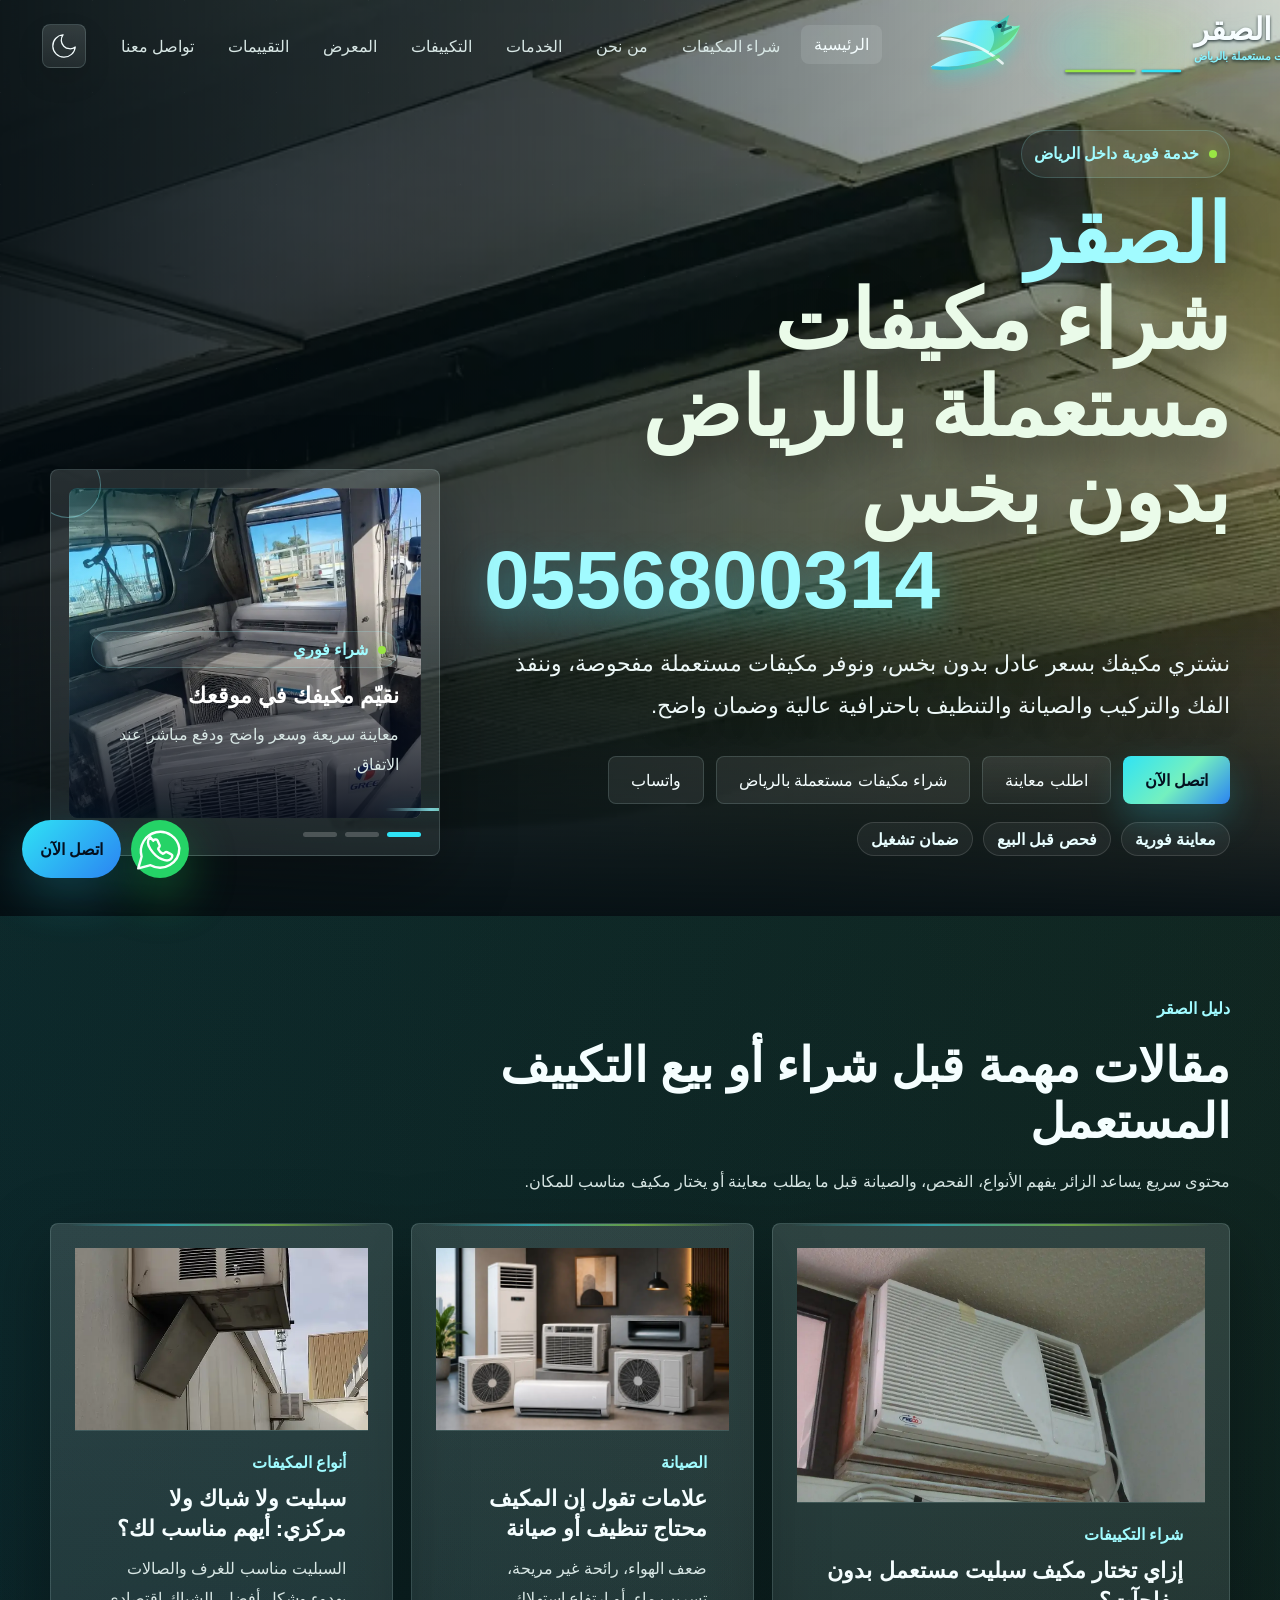
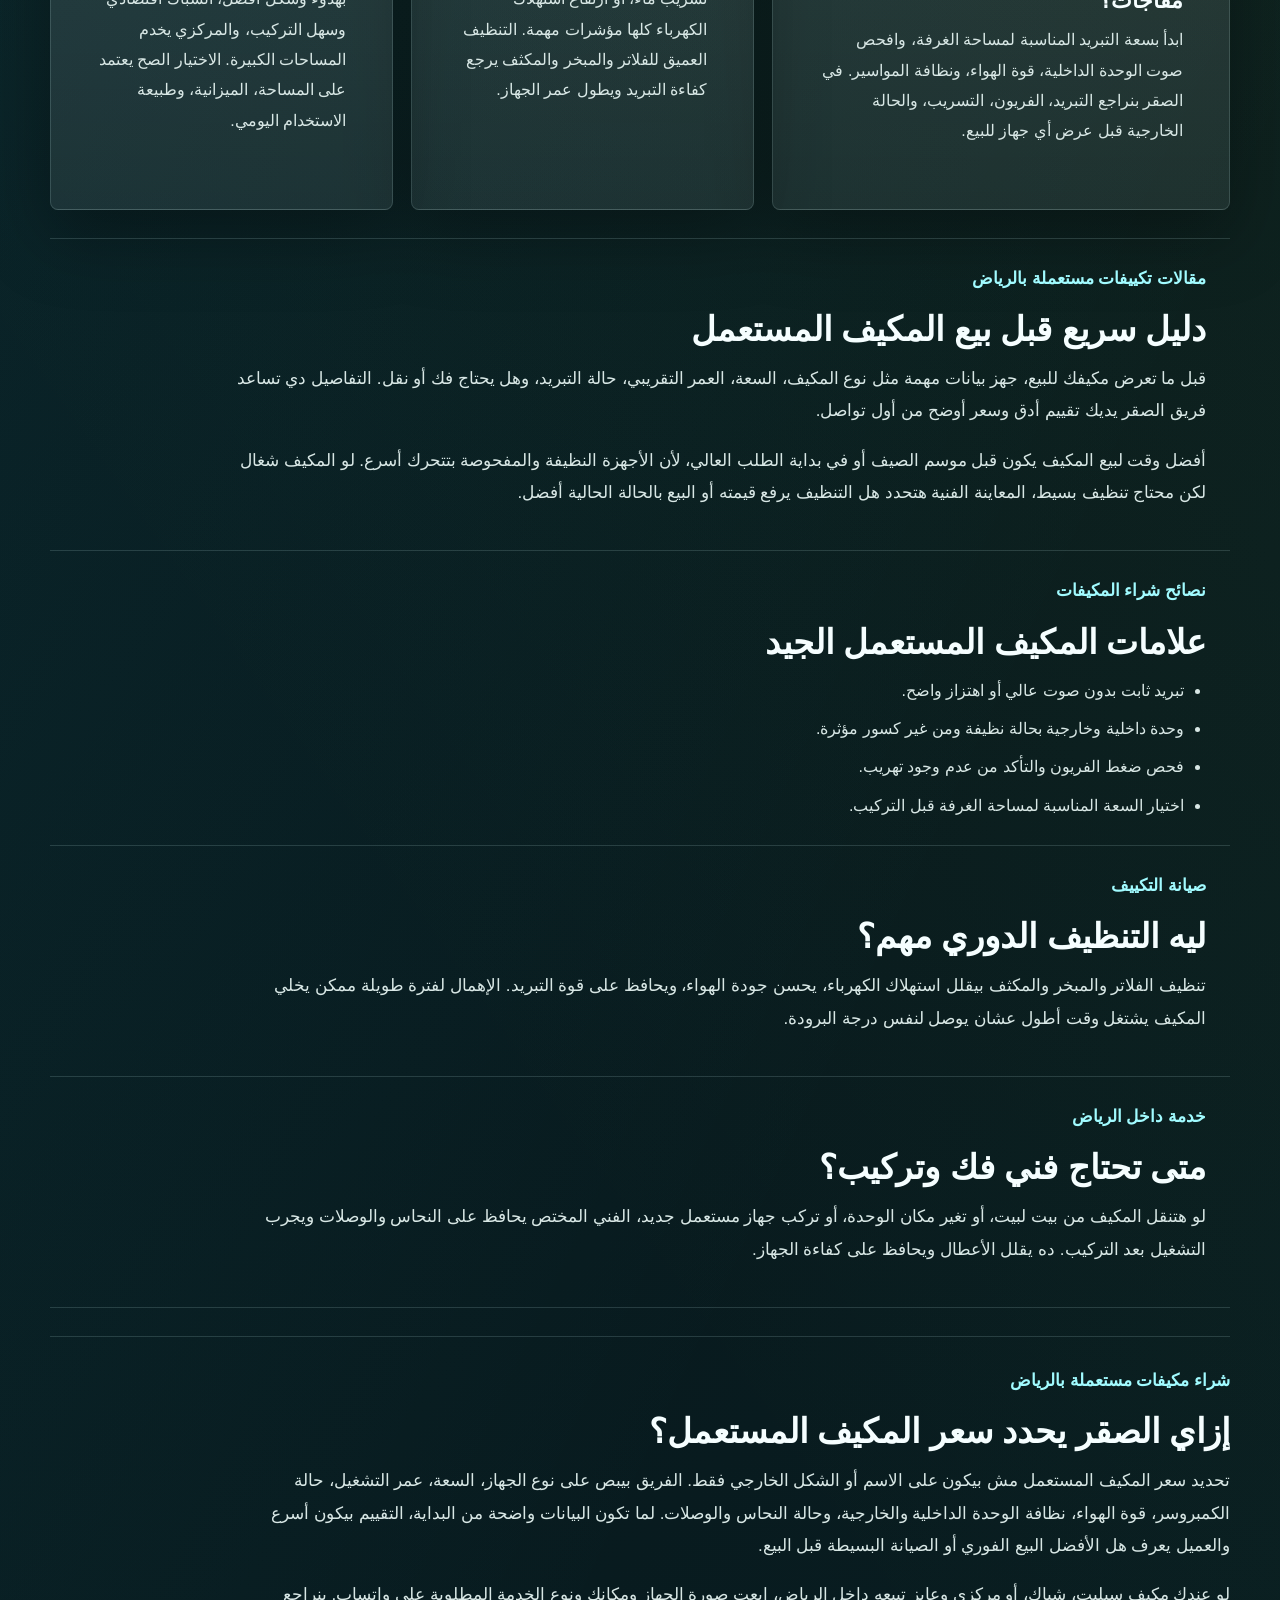
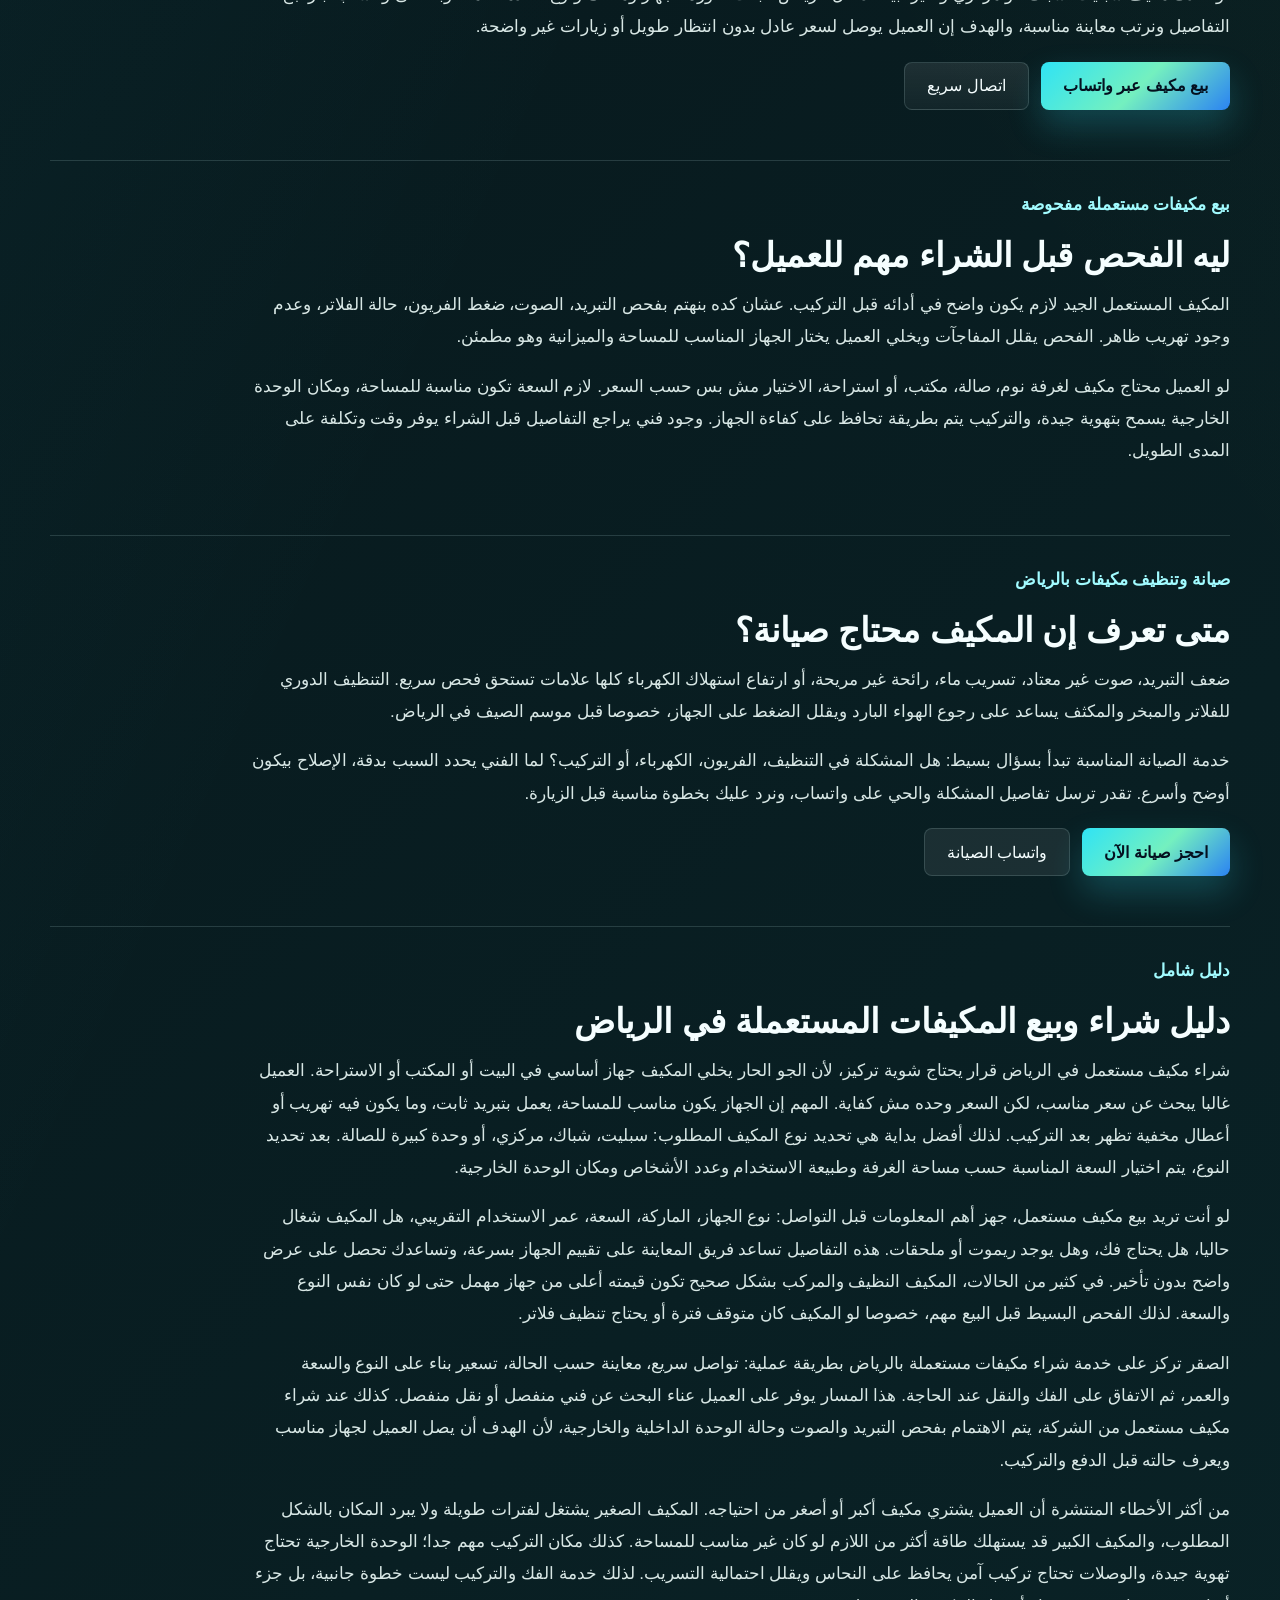
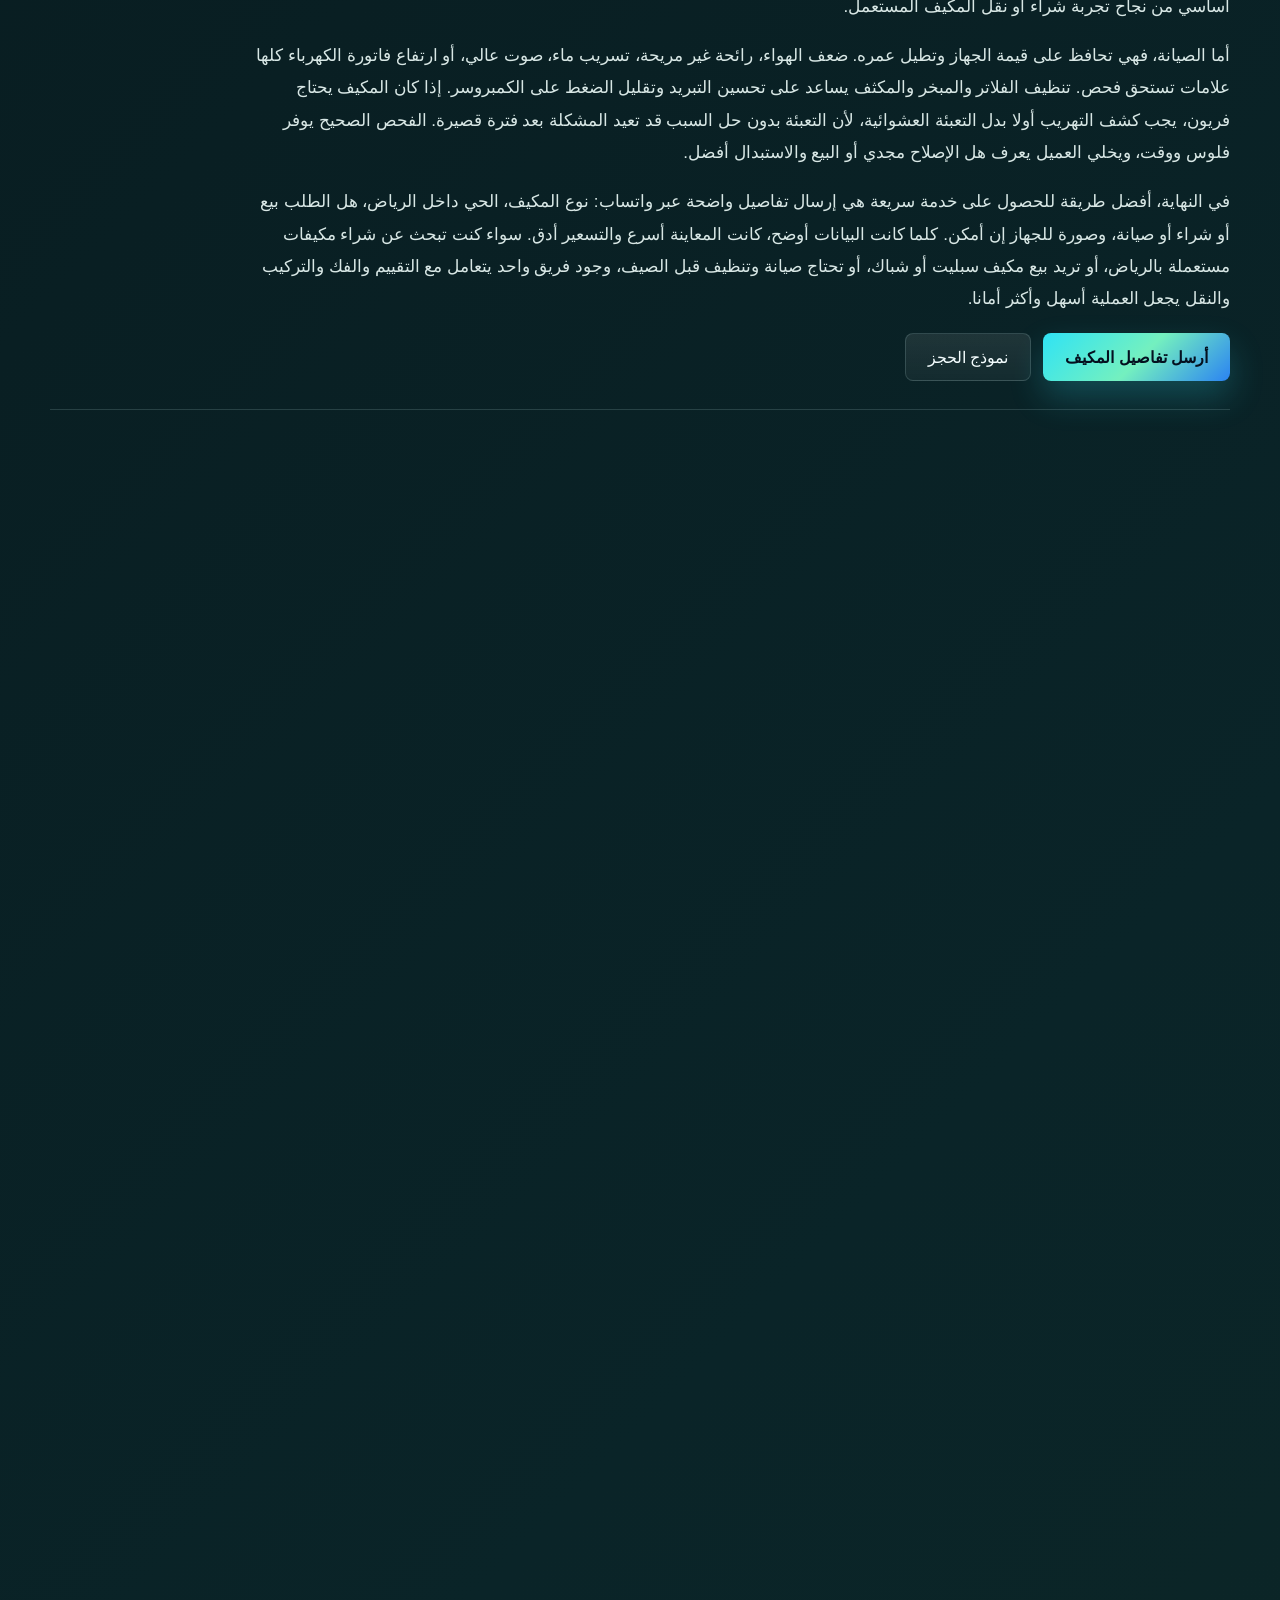
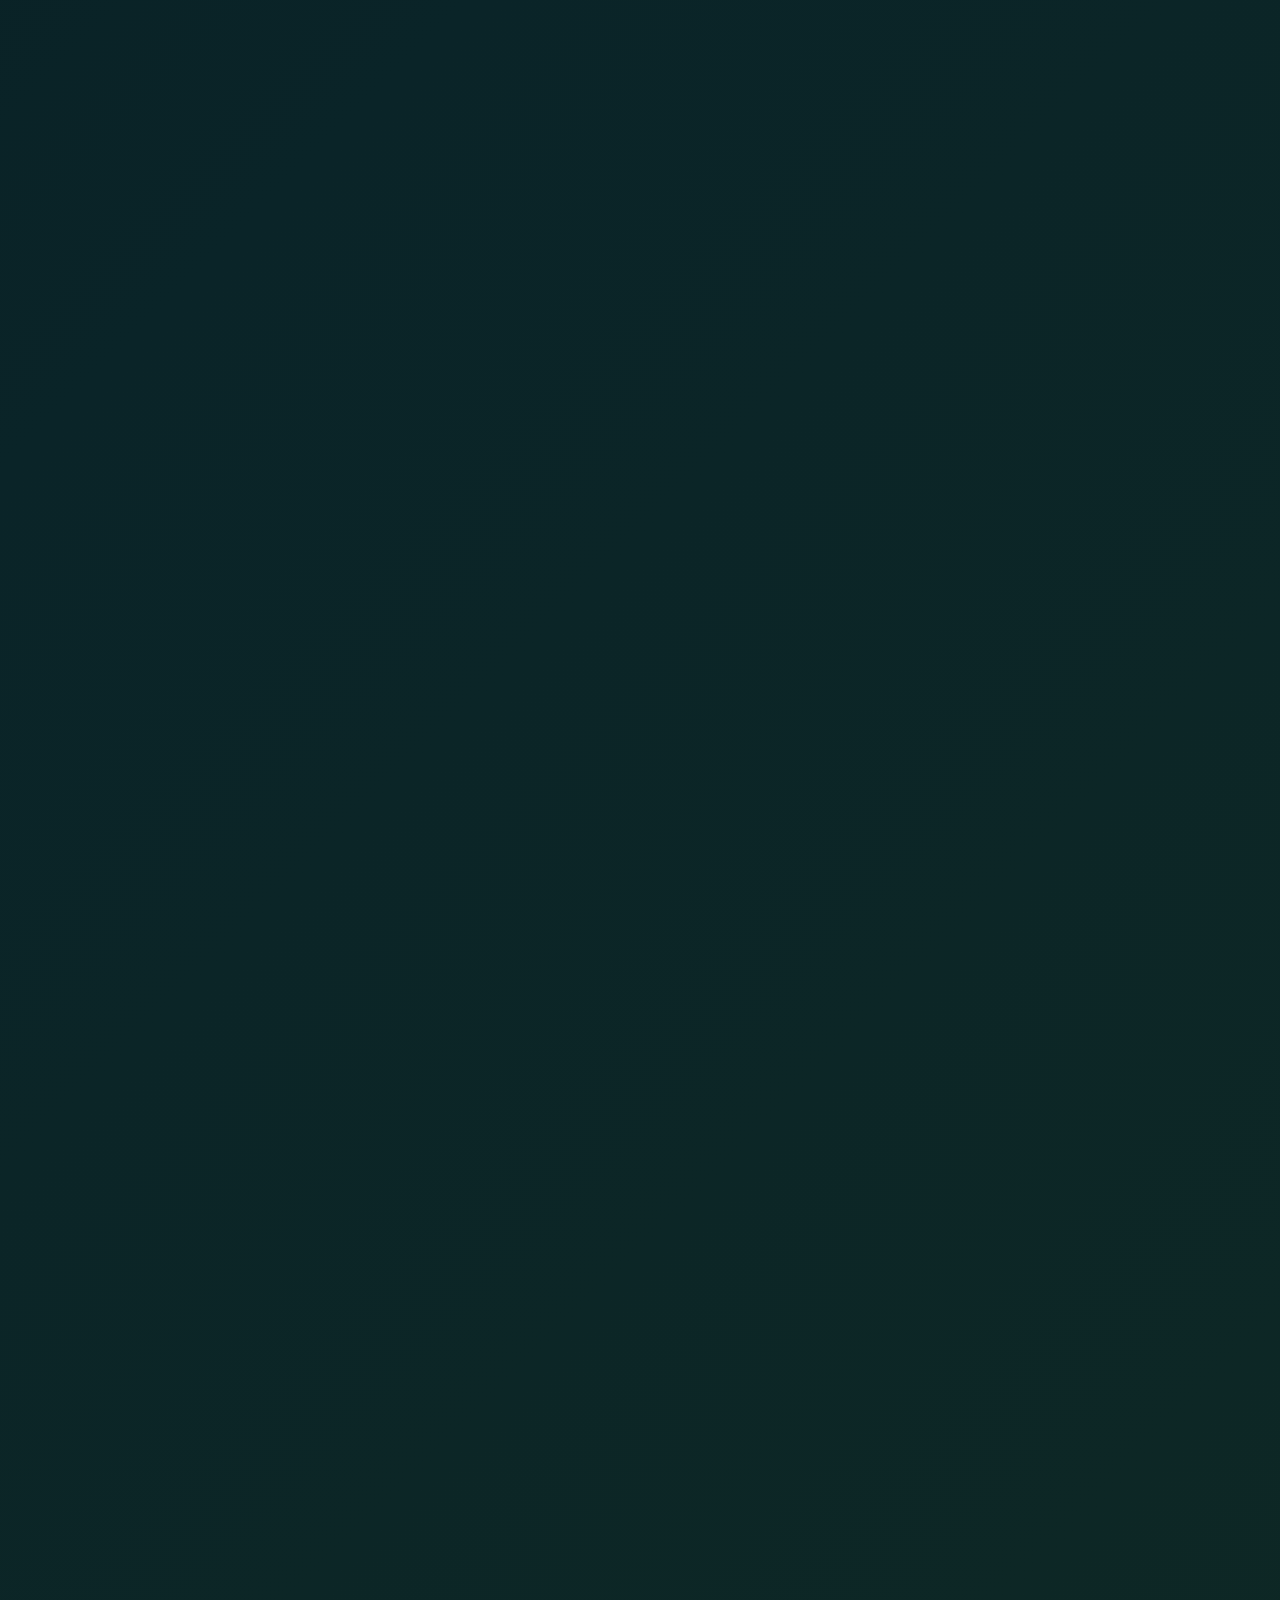
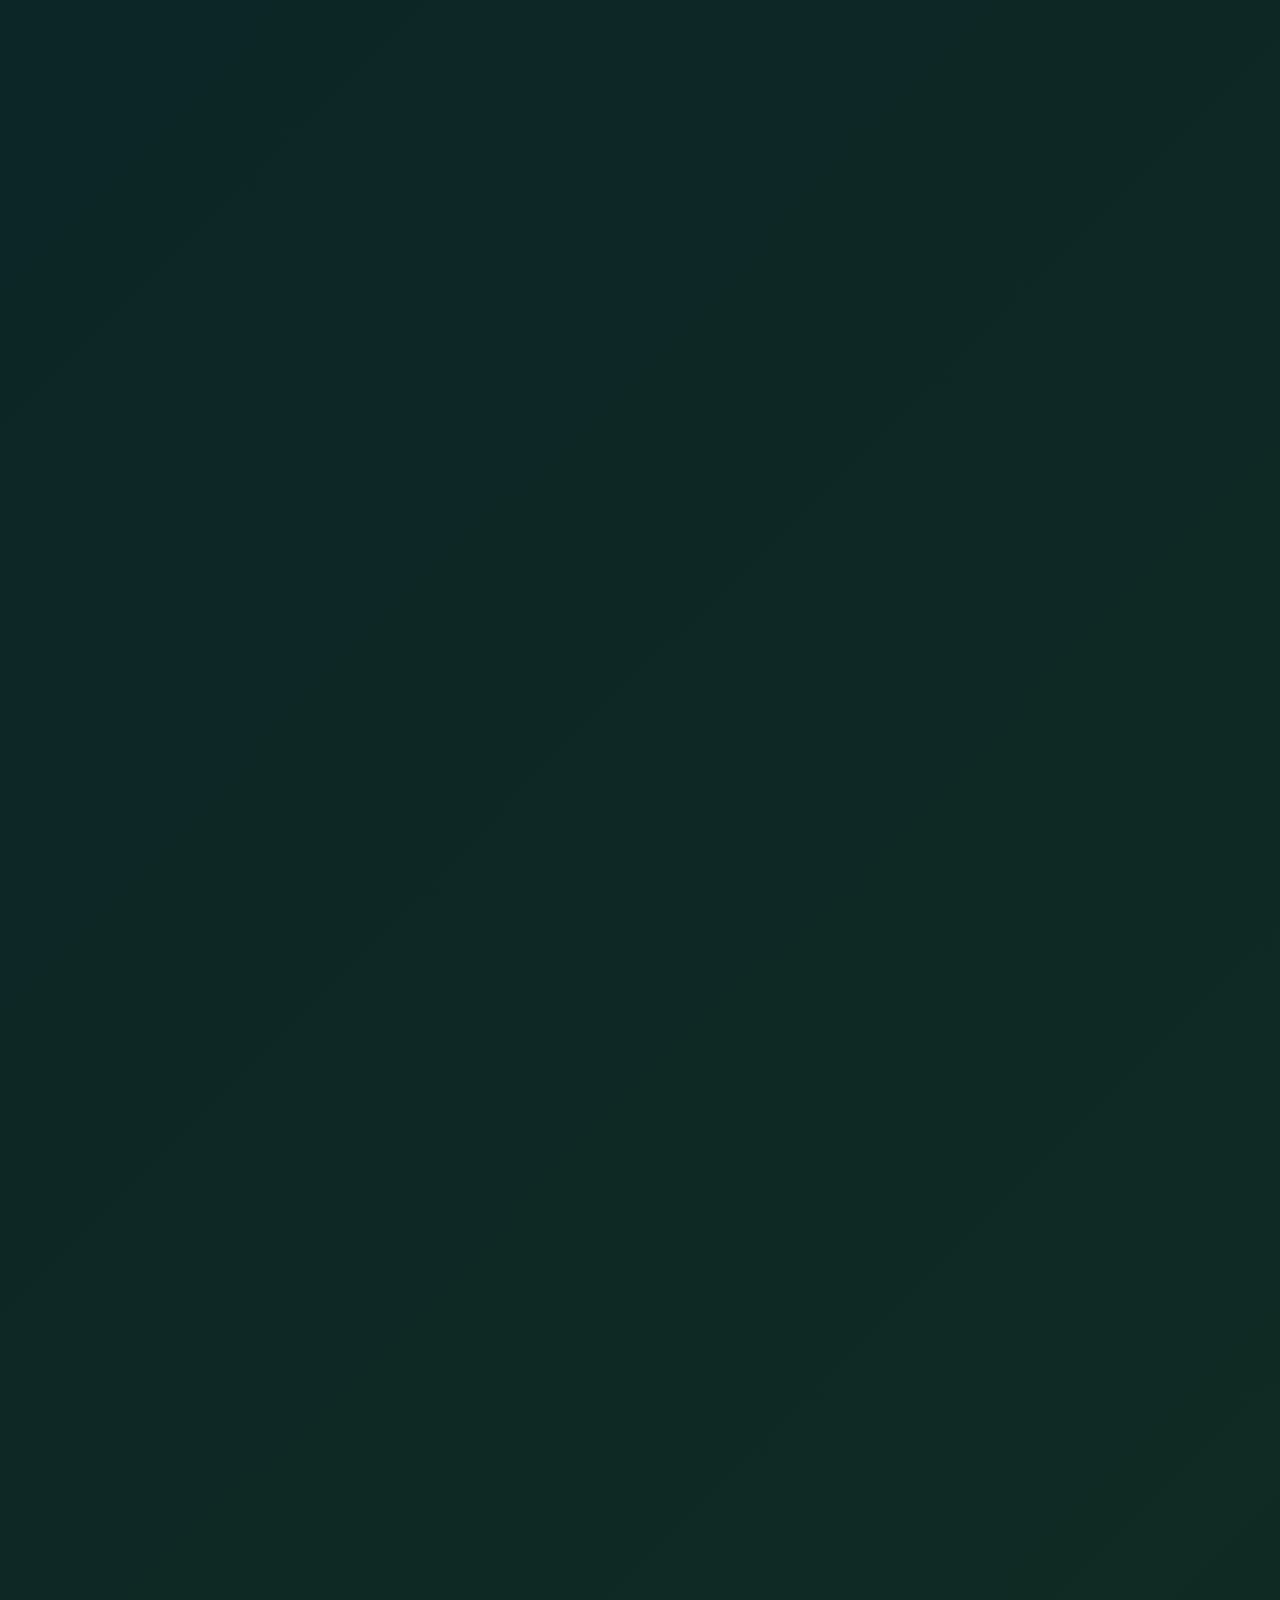
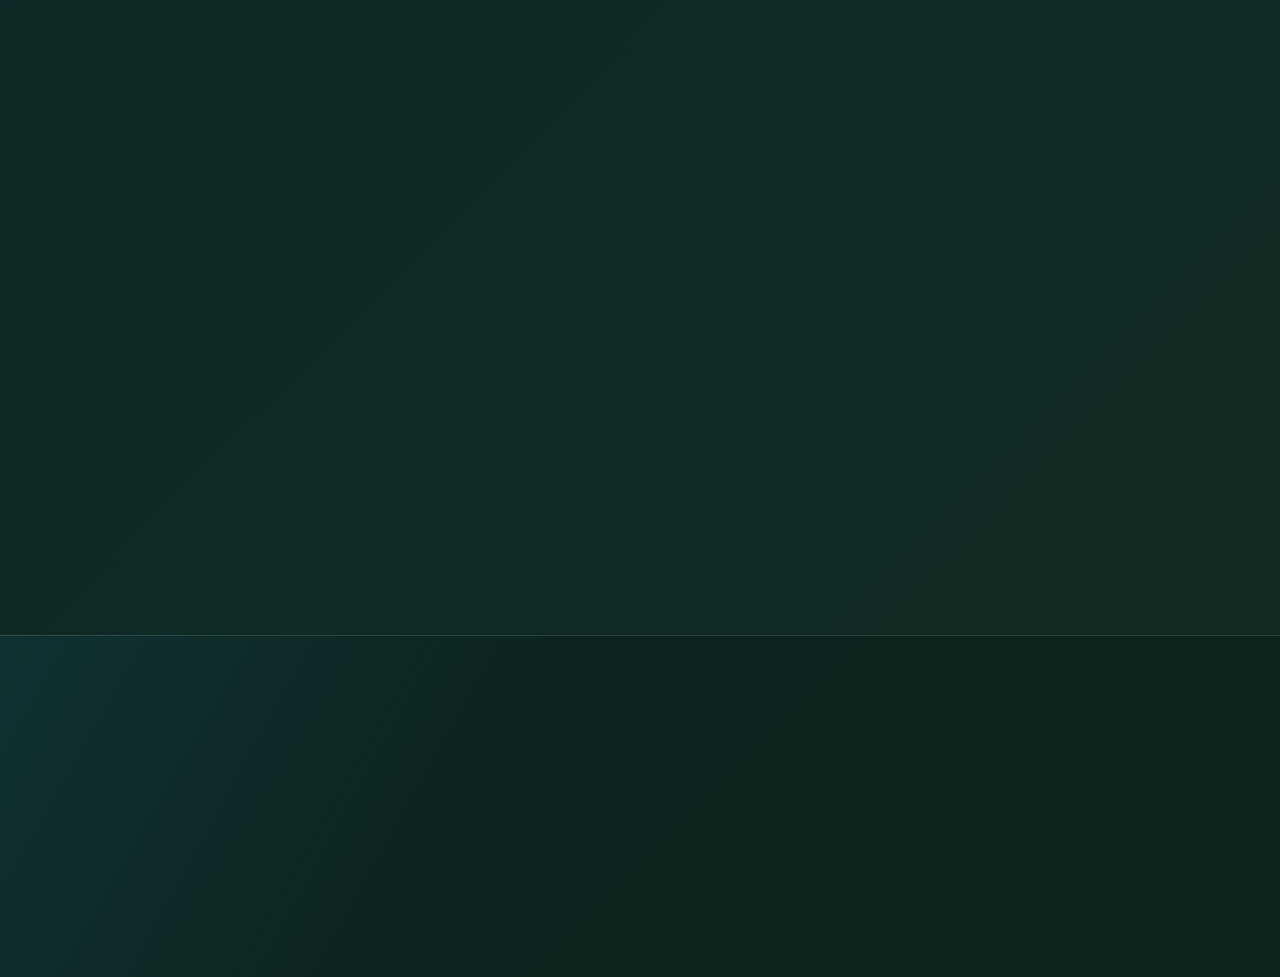
==== commit f52963eb: "Update index.html" ====
--- a/index.html
+++ b/index.html
@@ -98,7 +98,7 @@
         <div class="knowledge-grid">
           <article class="card knowledge-card reveal">
             <p class="eyebrow">مقالات تكييفات مستعملة بالرياض</p>
-            <h3> test دليل سريع قبل بيع المكيف المستعمل</h3>
+            <h3>دليل سريع قبل بيع المكيف المستعمل</h3>
             <p>قبل ما تعرض مكيفك للبيع، جهز بيانات مهمة مثل نوع المكيف، السعة، العمر التقريبي، حالة التبريد، وهل يحتاج فك أو نقل. التفاصيل دي تساعد فريق الصقر يديك تقييم أدق وسعر أوضح من أول تواصل.</p>
             <p>أفضل وقت لبيع المكيف يكون قبل موسم الصيف أو في بداية الطلب العالي، لأن الأجهزة النظيفة والمفحوصة بتتحرك أسرع. لو المكيف شغال لكن محتاج تنظيف بسيط، المعاينة الفنية هتحدد هل التنظيف يرفع قيمته أو البيع بالحالة الحالية أفضل.</p>
           </article>
